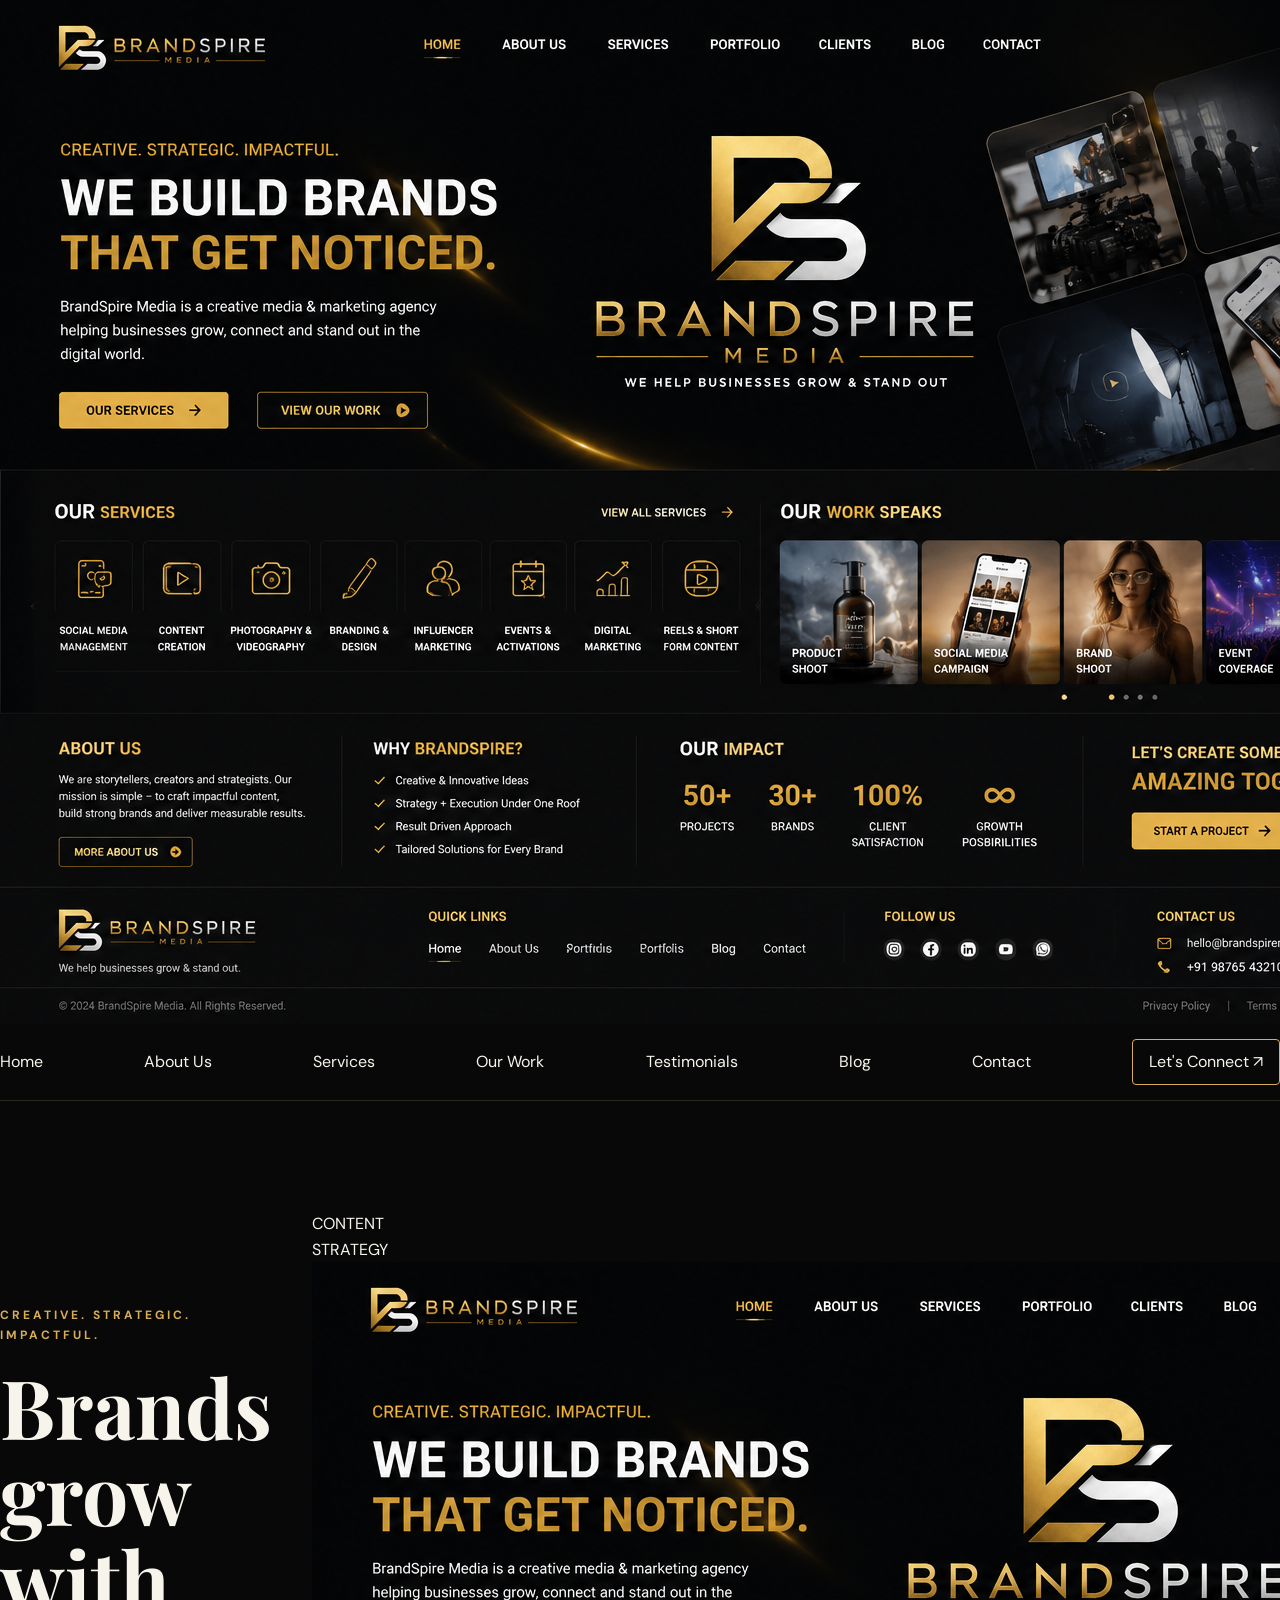
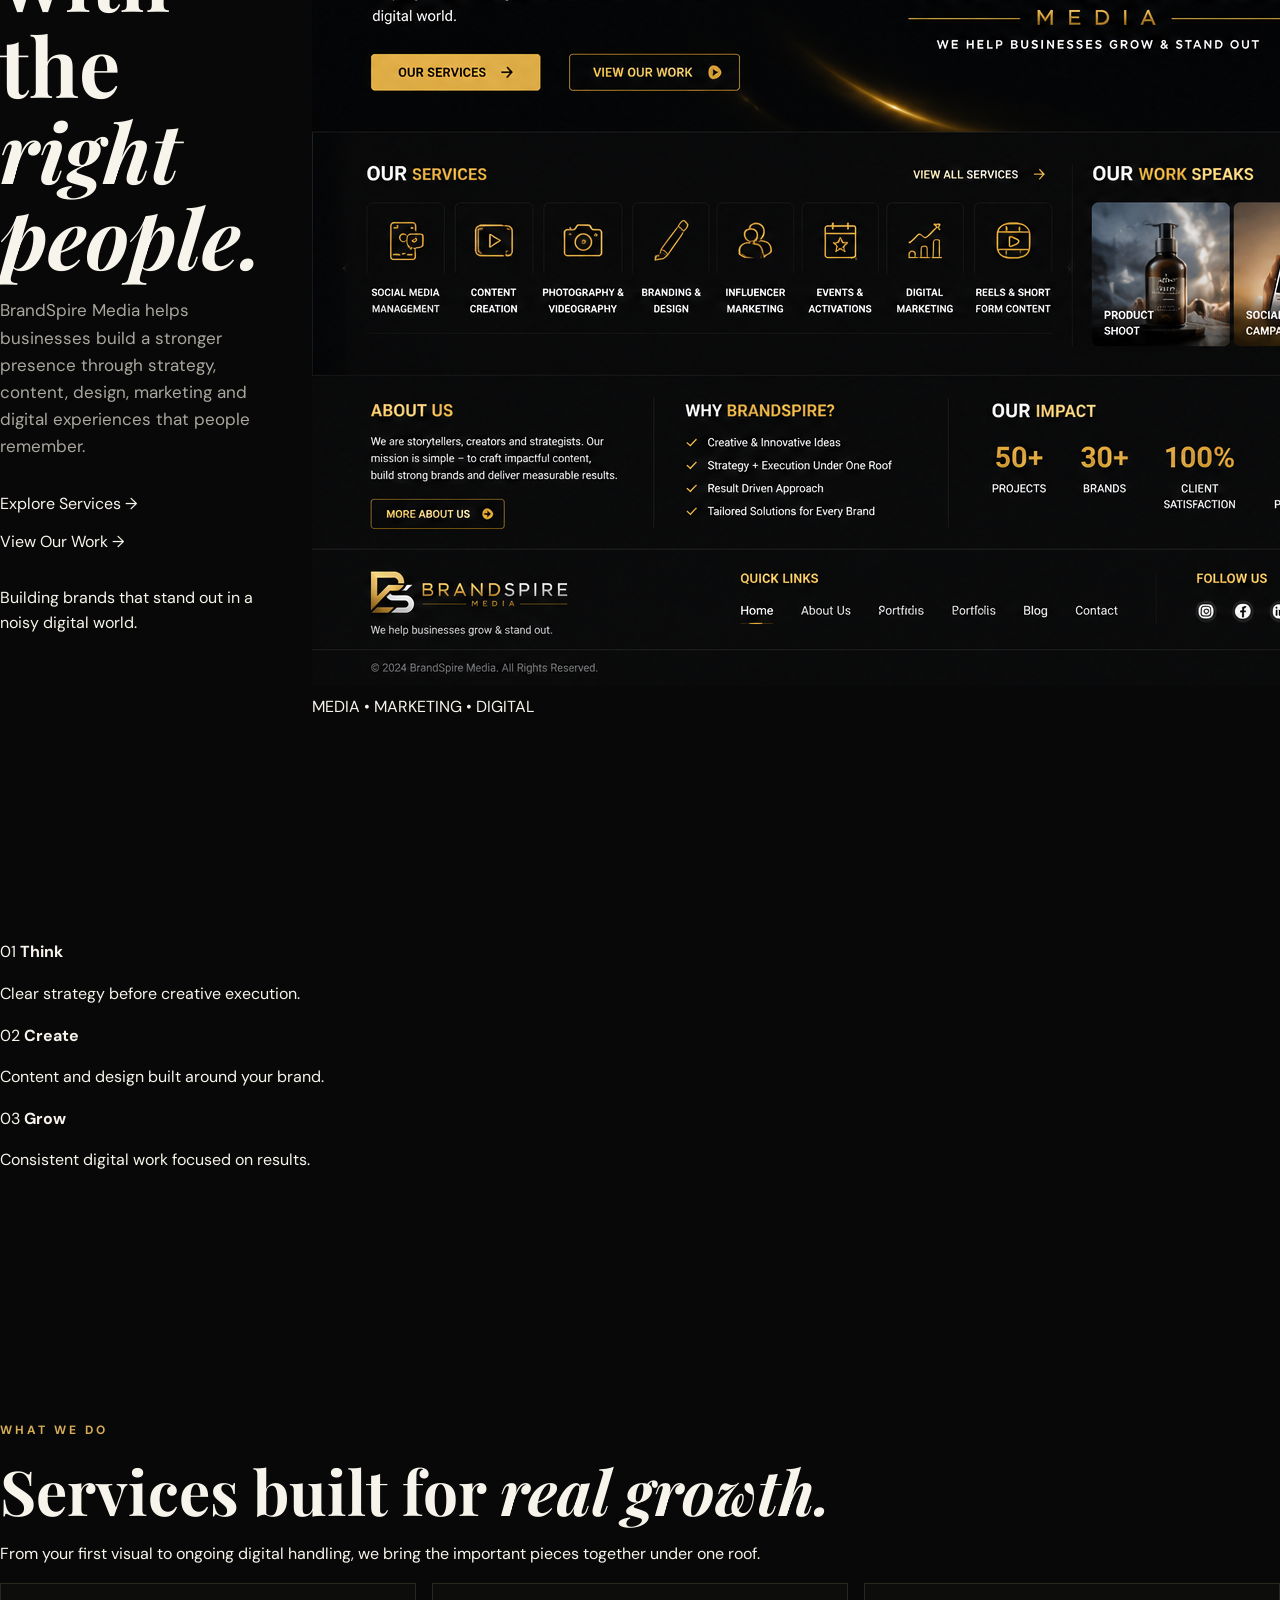
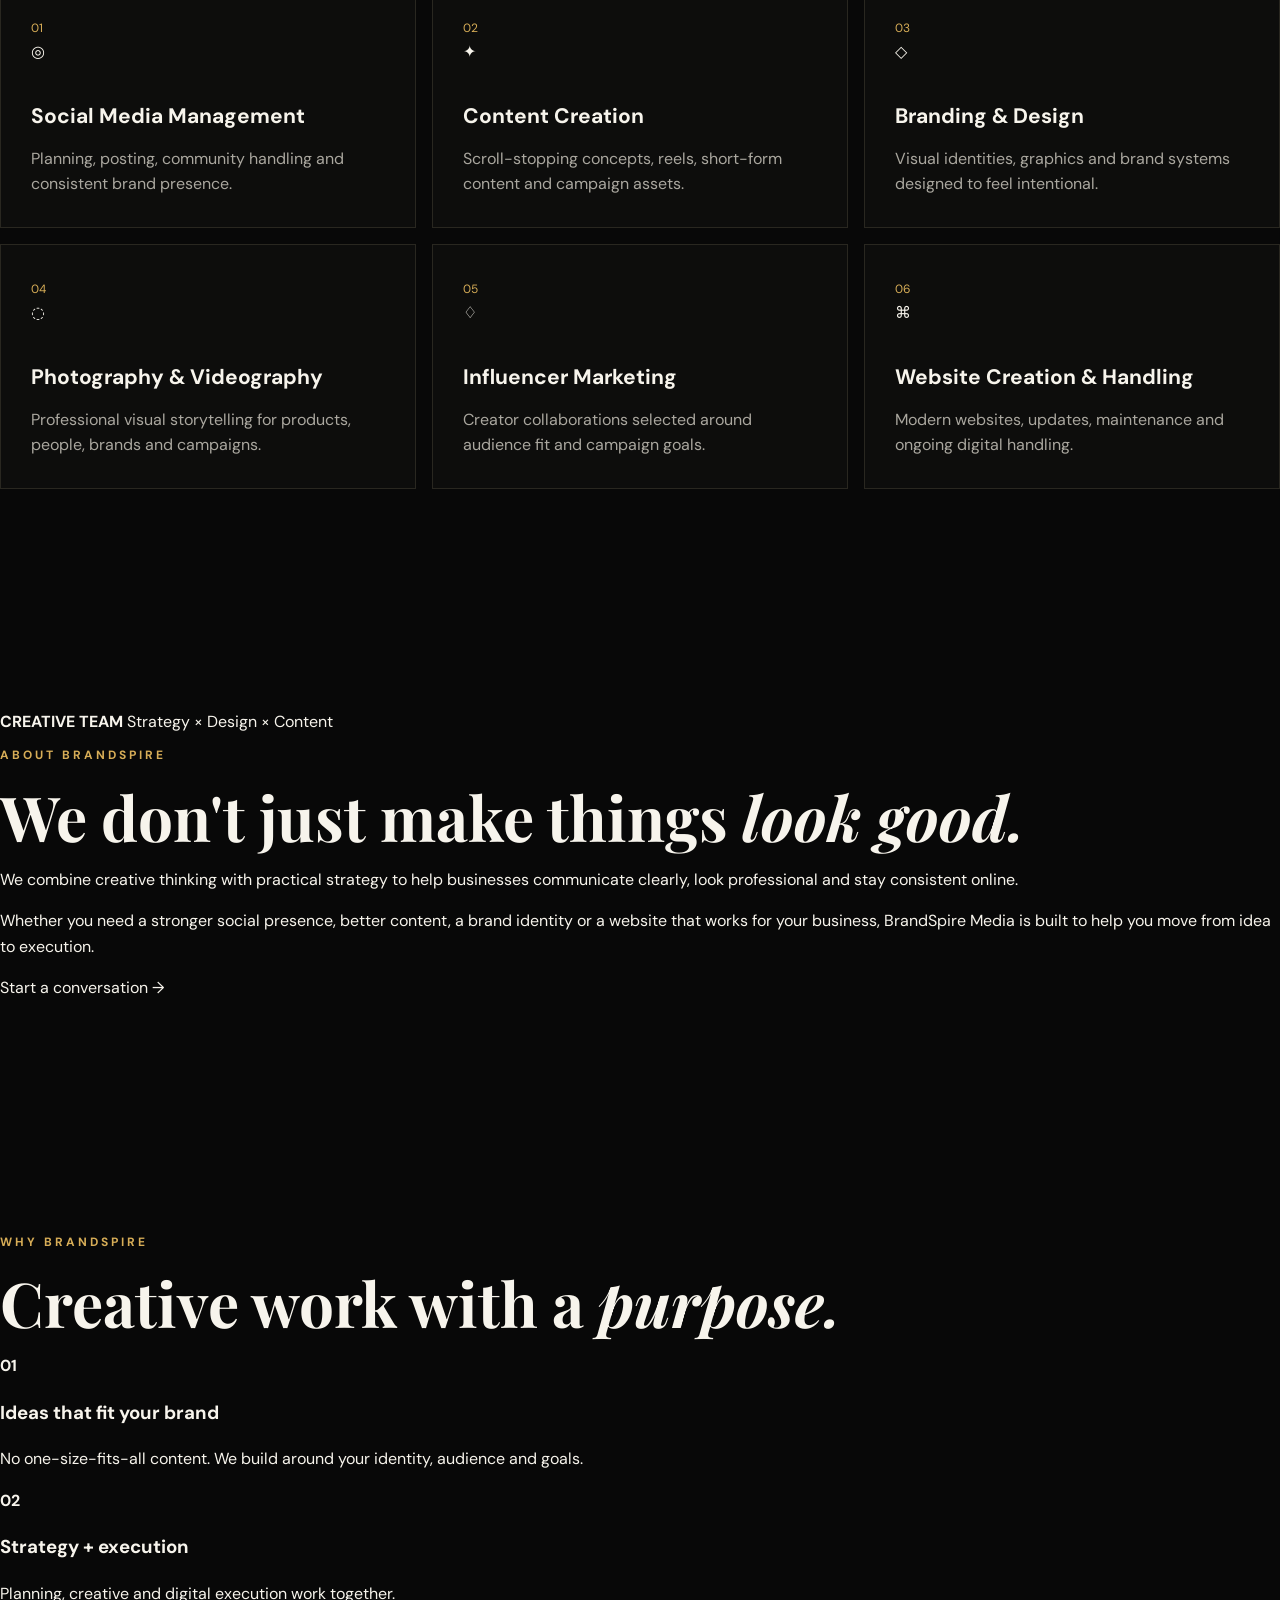
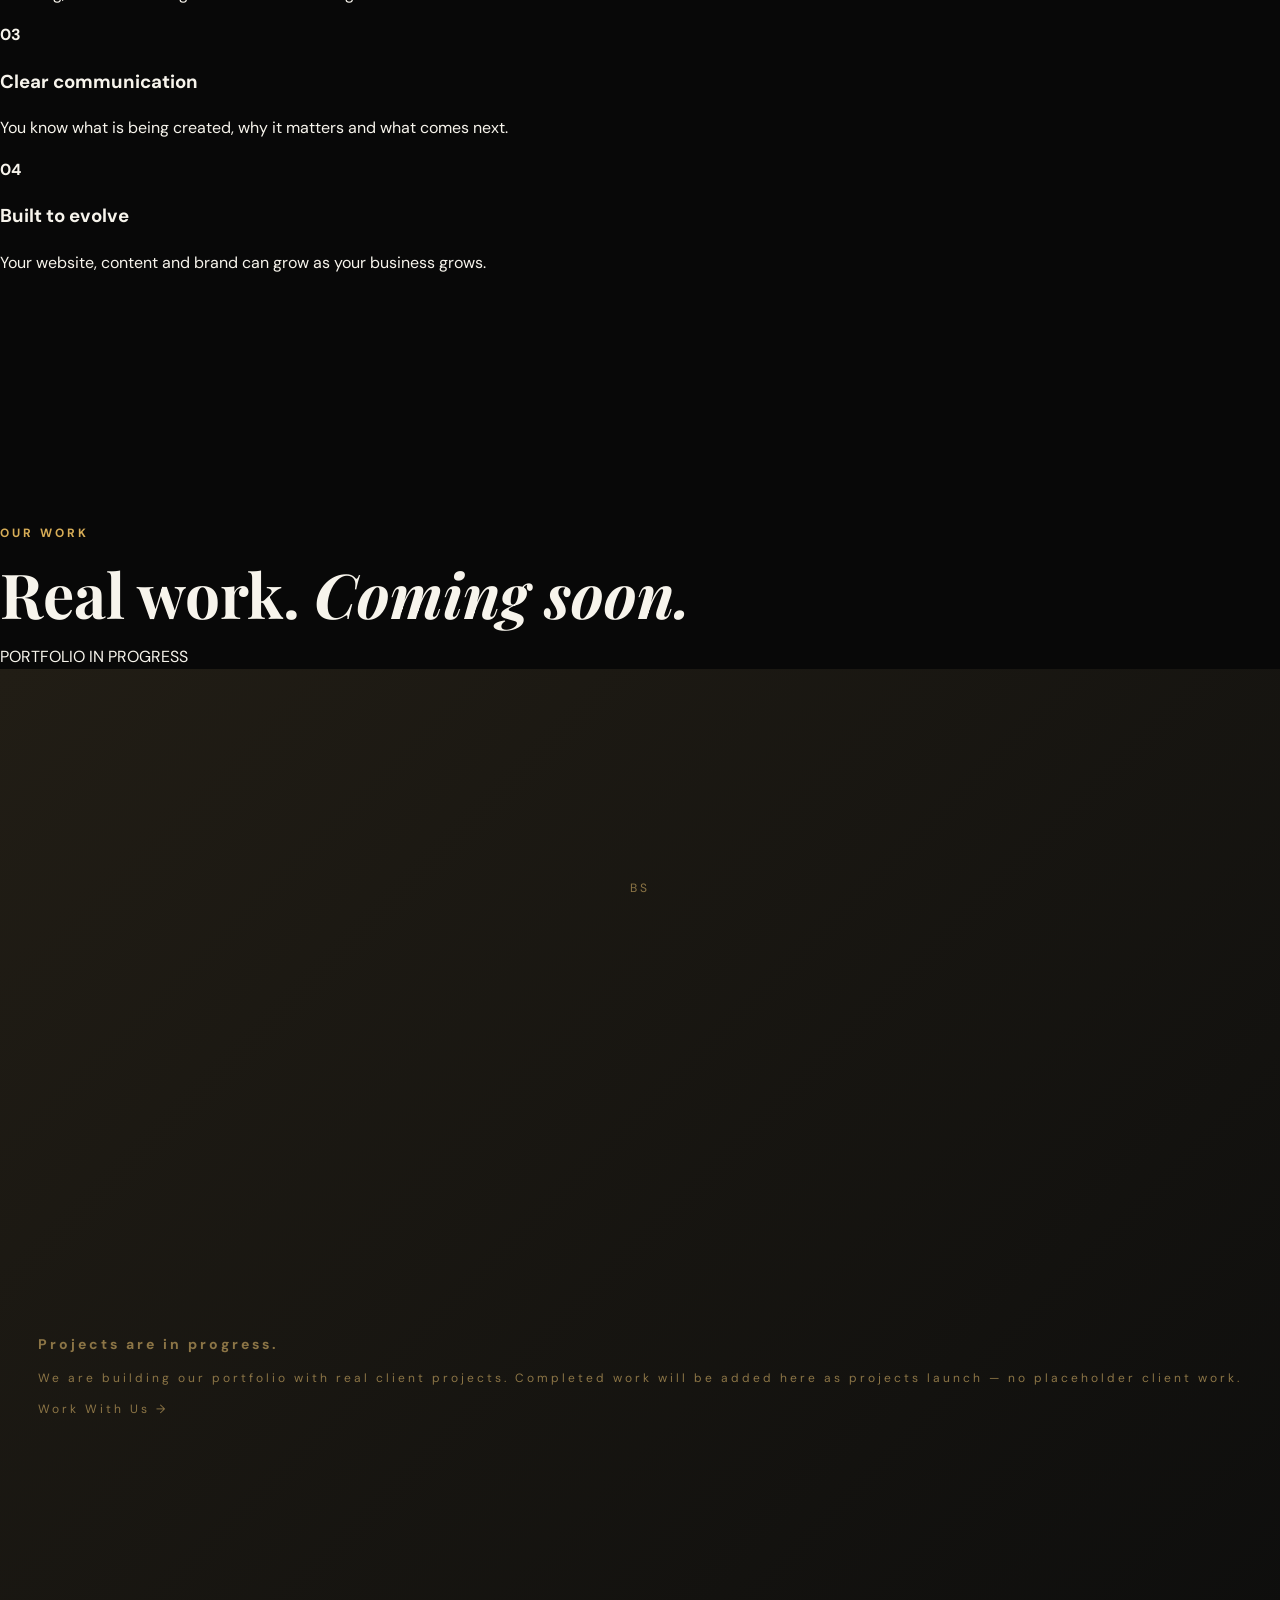
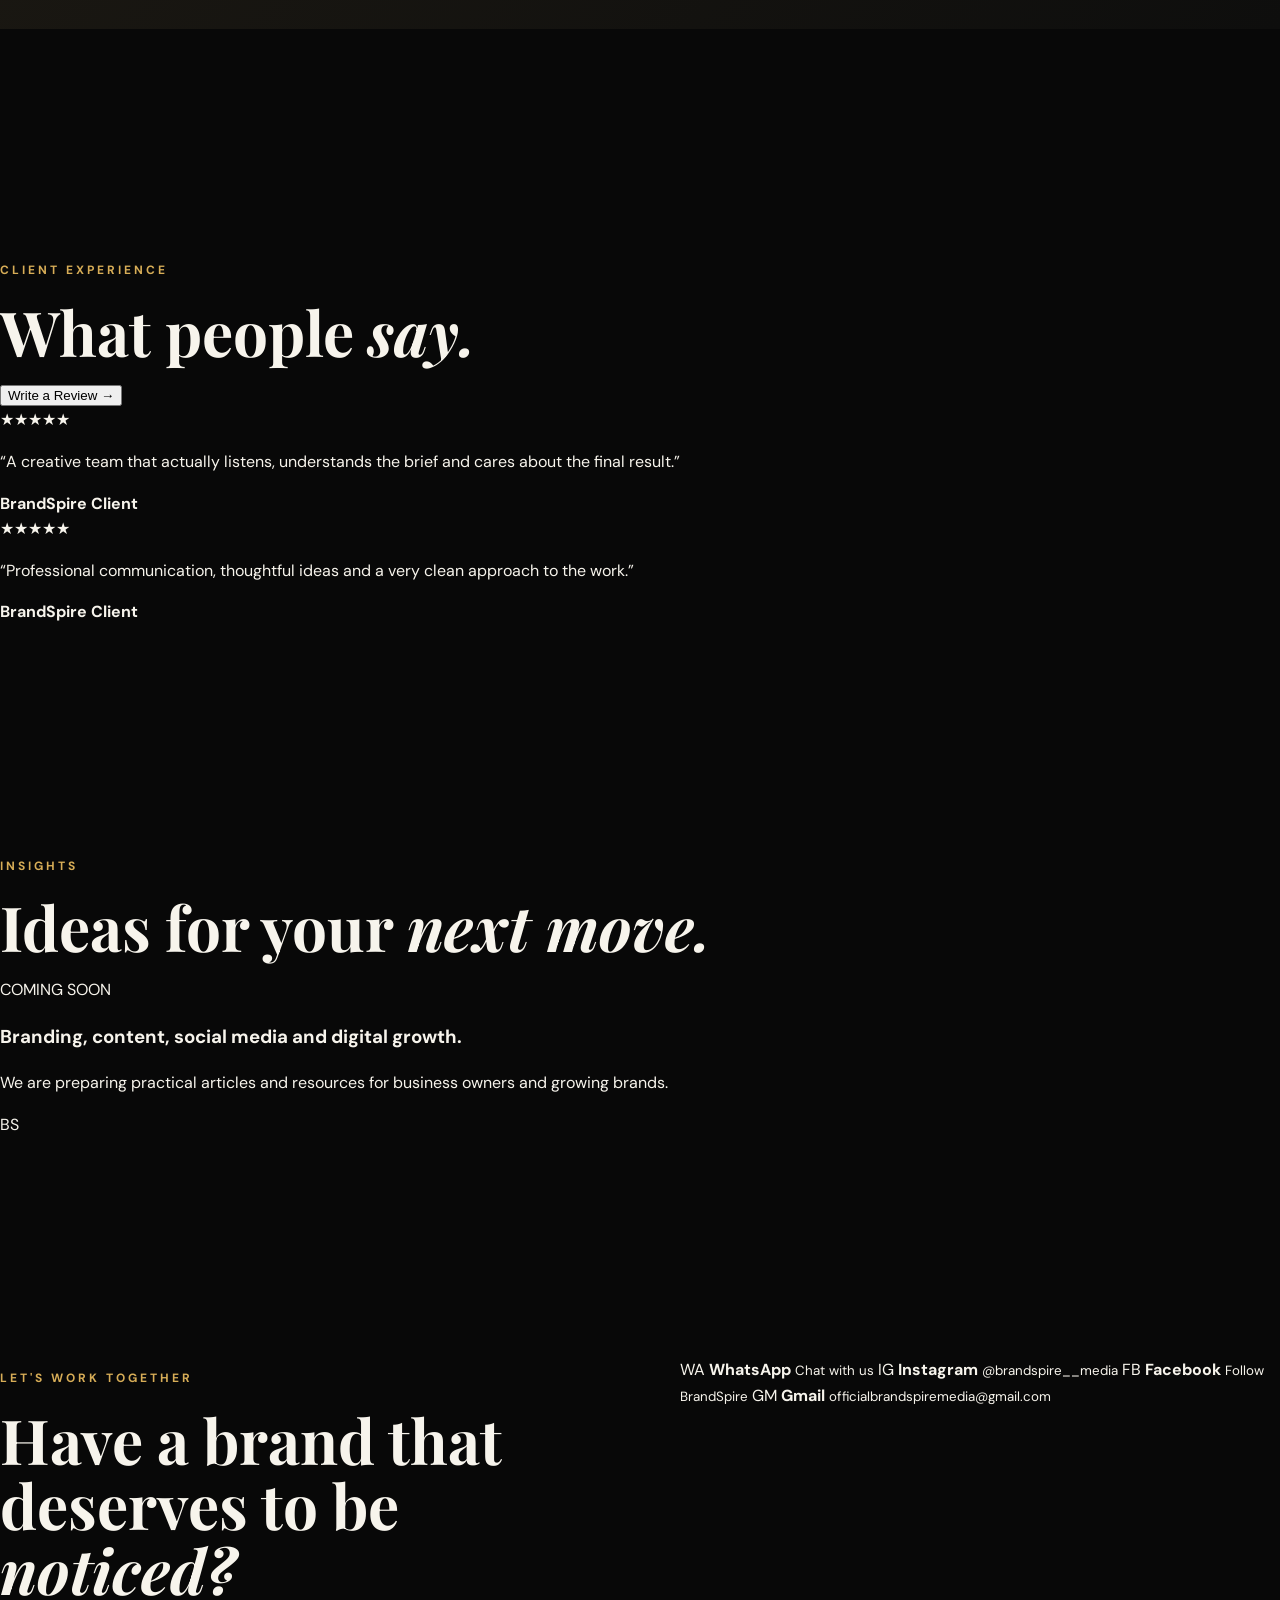
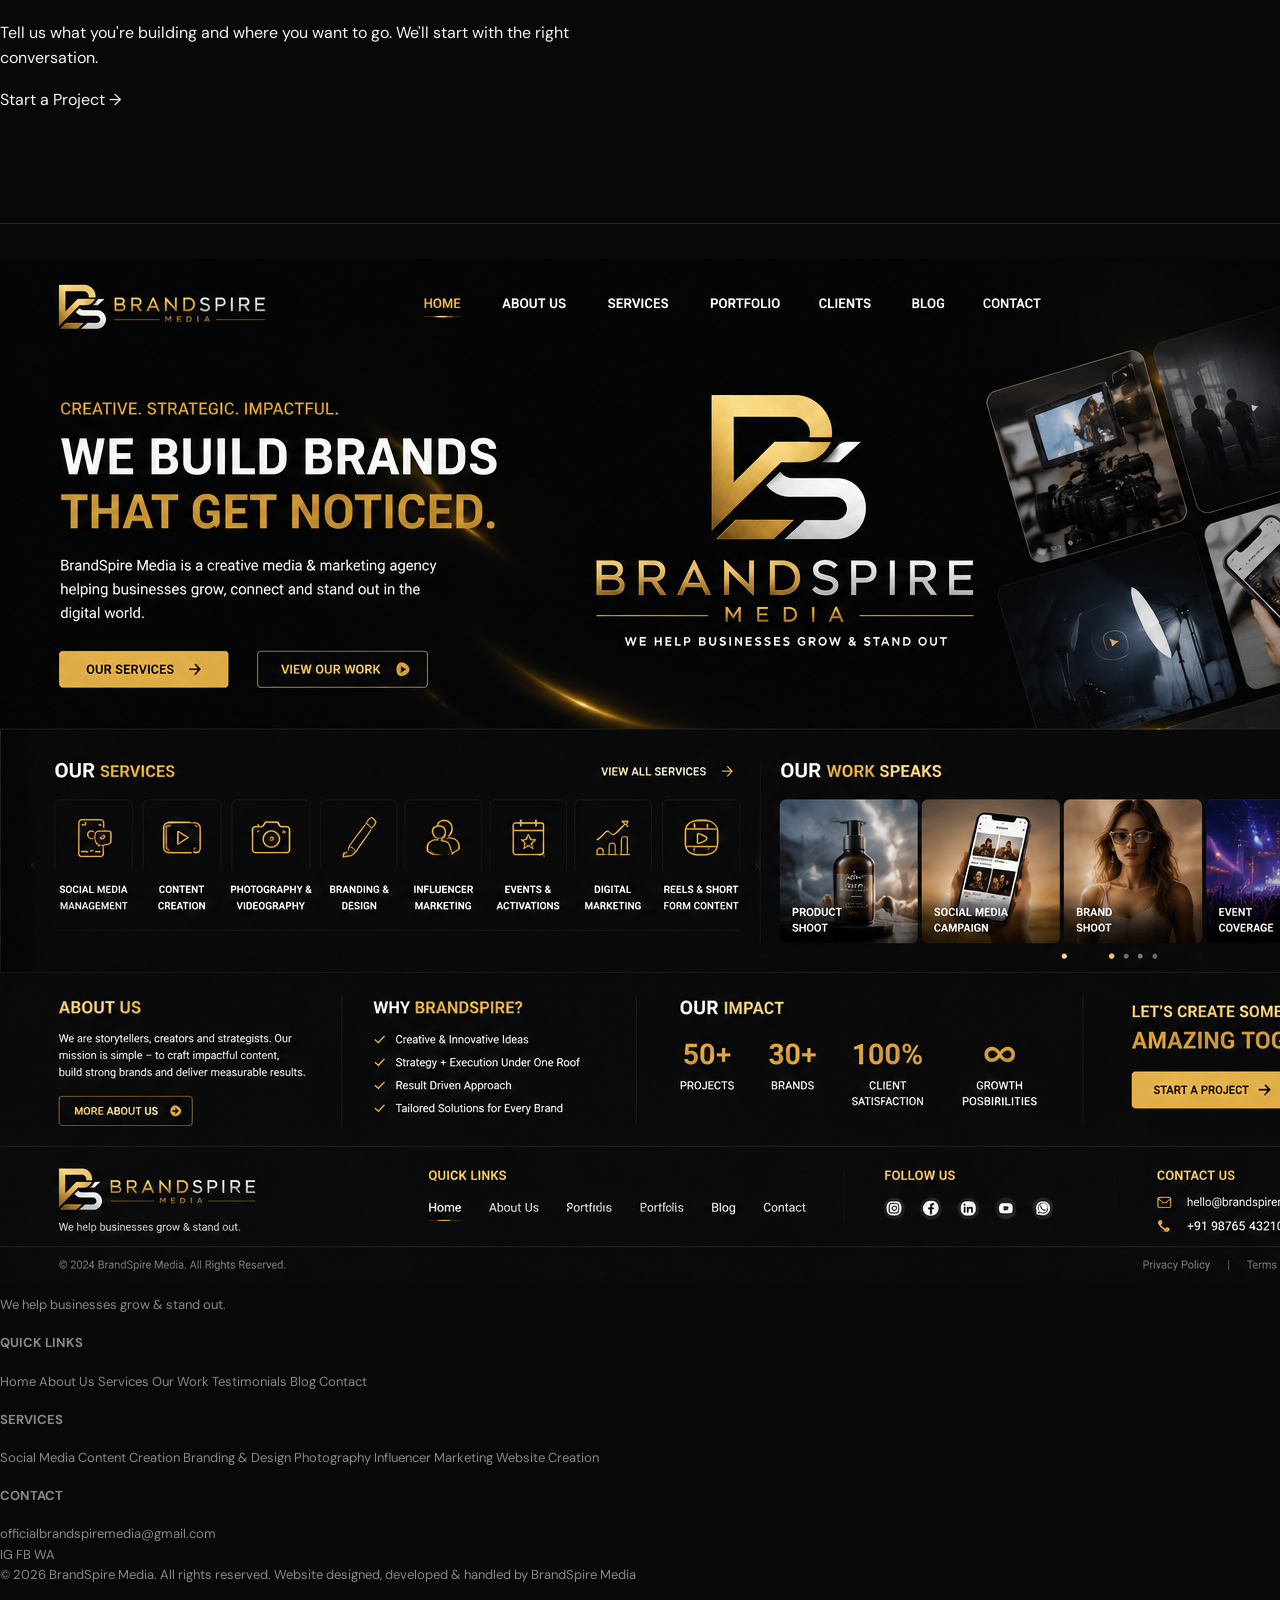
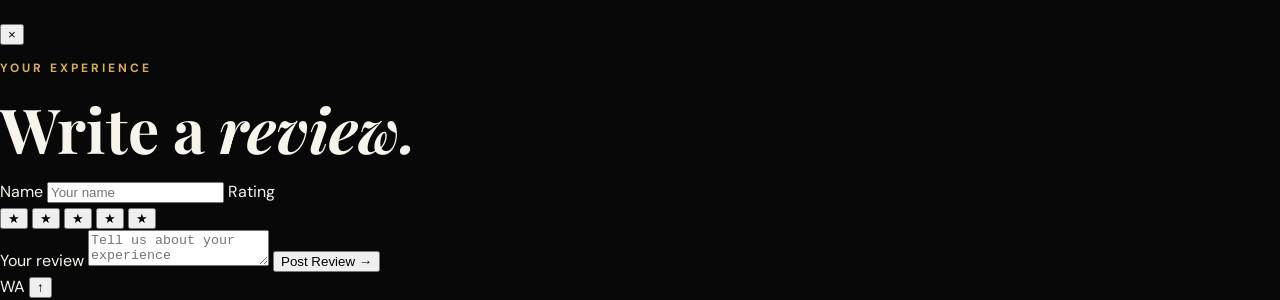
==== index.html @ f9934b3d "Update index.html" ====
<!DOCTYPE html>
<html lang="en">
<head>
  <meta charset="UTF-8">
  <meta name="viewport" content="width=device-width, initial-scale=1.0">

  <meta
    name="description"
    content="BrandSpire Media — creative media, marketing, branding, content and website solutions for growing businesses."
  >

  <title>BrandSpire Media | Creative Media & Marketing</title>

  <link rel="preconnect" href="https://fonts.googleapis.com">
  <link rel="preconnect" href="https://fonts.gstatic.com" crossorigin>

  <link
    href="https://fonts.googleapis.com/css2?family=Inter:wght@400;500;600;700;800&family=Playfair+Display:wght@600;700&display=swap"
    rel="stylesheet"
  >

  <link rel="stylesheet" href="style.css">
</head>

<body>

<header class="site-header" id="siteHeader">

  <a class="brand" href="#home">
    <img
      src="assets/brandspire-logo.png"
      alt="BrandSpire Media"
    >
  </a>

  <button
    class="menu-toggle"
    id="menuToggle"
    aria-label="Open menu"
    aria-expanded="false"
  >
    <span></span>
    <span></span>
    <span></span>
  </button>

  <nav class="nav" id="mainNav">

    <a href="#home">Home</a>
    <a href="#about">About Us</a>
    <a href="#services">Services</a>
    <a href="#work">Our Work</a>
    <a href="#testimonials">Testimonials</a>
    <a href="#blog">Blog</a>
    <a href="#contact">Contact</a>

    <a
      class="nav-cta"
      href="https://docs.google.com/forms/d/e/1FAIpQLSdDPbQHjwNn8wqA6iQstf6iWJCaj7lH3ycfx7Gl19CtNlZLw/viewform?usp=publish-editor"
      target="_blank"
      rel="noopener"
    >
      Let's Connect <span>↗</span>
    </a>

  </nav>

</header>


<main>

  <!-- HERO -->

  <section class="hero section" id="home">

    <div class="hero-copy reveal">

      <p class="eyebrow">
        CREATIVE. STRATEGIC. IMPACTFUL.
      </p>

      <h1>
        Brands grow with the
        <em>right people.</em>
      </h1>

      <p class="hero-text">
        BrandSpire Media helps businesses build a stronger presence
        through strategy, content, design, marketing and digital
        experiences that people remember.
      </p>

      <div class="hero-actions">

        <a
          class="btn btn-gold"
          href="#services"
        >
          Explore Services
          <span>→</span>
        </a>

        <a
          class="btn btn-line"
          href="#work"
        >
          View Our Work
          <span>→</span>
        </a>

      </div>

      <div class="hero-note">
        <span class="pulse"></span>
        Building brands that stand out in a noisy digital world.
      </div>

    </div>


    <div class="hero-art reveal">

      <div class="hero-glow"></div>

      <div class="hero-frame">

        <div class="hero-image hero-image-main"></div>

        <div class="hero-image hero-image-small"></div>

        <div class="hero-tag tag-one">
          CONTENT
        </div>

        <div class="hero-tag tag-two">
          STRATEGY
        </div>

        <div class="hero-center">

          <img
            src="assets/brandspire-logo.png"
            alt="BrandSpire Media"
          >

          <span>
            MEDIA • MARKETING • DIGITAL
          </span>

        </div>

      </div>

    </div>

  </section>


  <!-- INTRO -->

  <section class="section intro-strip">

    <div class="intro-item reveal">
      <span>01</span>
      <strong>Think</strong>
      <p>
        Clear strategy before creative execution.
      </p>
    </div>

    <div class="intro-item reveal">
      <span>02</span>
      <strong>Create</strong>
      <p>
        Content and design built around your brand.
      </p>
    </div>

    <div class="intro-item reveal">
      <span>03</span>
      <strong>Grow</strong>
      <p>
        Consistent digital work focused on results.
      </p>
    </div>

  </section>


  <!-- SERVICES -->

  <section class="section services" id="services">

    <div class="section-top reveal">

      <div>

        <p class="eyebrow">
          WHAT WE DO
        </p>

        <h2>
          Services built for
          <em>real growth.</em>
        </h2>

      </div>

      <p class="section-description">
        From your first visual to ongoing digital handling,
        we bring the important pieces together under one roof.
      </p>

    </div>


    <div class="service-grid">

      <article class="service-card reveal">
        <span class="service-number">01</span>
        <div class="service-icon">◎</div>
        <h3>Social Media Management</h3>
        <p>
          Planning, posting, community handling and
          consistent brand presence.
        </p>
      </article>

      <article class="service-card reveal">
        <span class="service-number">02</span>
        <div class="service-icon">✦</div>
        <h3>Content Creation</h3>
        <p>
          Scroll-stopping concepts, reels, short-form
          content and campaign assets.
        </p>
      </article>

      <article class="service-card reveal">
        <span class="service-number">03</span>
        <div class="service-icon">◇</div>
        <h3>Branding & Design</h3>
        <p>
          Visual identities, graphics and brand systems
          designed to feel intentional.
        </p>
      </article>

      <article class="service-card reveal">
        <span class="service-number">04</span>
        <div class="service-icon">◌</div>
        <h3>Photography & Videography</h3>
        <p>
          Professional visual storytelling for products,
          people, brands and campaigns.
        </p>
      </article>

      <article class="service-card reveal">
        <span class="service-number">05</span>
        <div class="service-icon">♢</div>
        <h3>Influencer Marketing</h3>
        <p>
          Creator collaborations selected around audience
          fit and campaign goals.
        </p>
      </article>

      <article class="service-card reveal">
        <span class="service-number">06</span>
        <div class="service-icon">⌘</div>
        <h3>Website Creation & Handling</h3>
        <p>
          Modern websites, updates, maintenance and
          ongoing digital handling.
        </p>
      </article>

    </div>

  </section>


  <!-- ABOUT -->

  <section class="section about" id="about">

    <div class="about-visual reveal">

      <div class="photo-card"></div>

      <div class="photo-caption">
        <strong>CREATIVE TEAM</strong>
        <span>Strategy × Design × Content</span>
      </div>

    </div>


    <div class="about-copy reveal">

      <p class="eyebrow">
        ABOUT BRANDSPIRE
      </p>

      <h2>
        We don't just make things
        <em>look good.</em>
      </h2>

      <p>
        We combine creative thinking with practical strategy
        to help businesses communicate clearly, look professional
        and stay consistent online.
      </p>

      <p>
        Whether you need a stronger social presence, better content,
        a brand identity or a website that works for your business,
        BrandSpire Media is built to help you move from idea to execution.
      </p>

      <a
        class="text-link"
        href="#contact"
      >
        Start a conversation
        <span>→</span>
      </a>

    </div>

  </section>


  <!-- WHY BRANDSPIRE -->

  <section class="section why">

    <div class="section-top reveal">

      <div>

        <p class="eyebrow">
          WHY BRANDSPIRE
        </p>

        <h2>
          Creative work with a
          <em>purpose.</em>
        </h2>

      </div>

    </div>


    <div class="why-grid">

      <article class="why-card reveal">
        <b>01</b>
        <h3>Ideas that fit your brand</h3>
        <p>
          No one-size-fits-all content.
          We build around your identity, audience and goals.
        </p>
      </article>

      <article class="why-card reveal">
        <b>02</b>
        <h3>Strategy + execution</h3>
        <p>
          Planning, creative and digital execution
          work together.
        </p>
      </article>

      <article class="why-card reveal">
        <b>03</b>
        <h3>Clear communication</h3>
        <p>
          You know what is being created,
          why it matters and what comes next.
        </p>
      </article>

      <article class="why-card reveal">
        <b>04</b>
        <h3>Built to evolve</h3>
        <p>
          Your website, content and brand can grow
          as your business grows.
        </p>
      </article>

    </div>

  </section>


  <!-- OUR WORK -->

  <section class="section work" id="work">

    <div class="section-top reveal">

      <div>

        <p class="eyebrow">
          OUR WORK
        </p>

        <h2>
          Real work.
          <em>Coming soon.</em>
        </h2>

      </div>

      <span class="status-pill">
        PORTFOLIO IN PROGRESS
      </span>

    </div>


    <div class="work-placeholder reveal">

      <div class="placeholder-mark">
        BS
      </div>

      <div>

        <h3>
          Projects are in progress.
        </h3>

        <p>
          We are building our portfolio with real client projects.
          Completed work will be added here as projects launch —
          no placeholder client work.
        </p>

        <a
          class="btn btn-line"
          href="#contact"
        >
          Work With Us
          <span>→</span>
        </a>

      </div>

    </div>

  </section>


  <!-- TESTIMONIALS -->

  <section
    class="section testimonials"
    id="testimonials"
  >

    <div class="section-top reveal">

      <div>

        <p class="eyebrow">
          CLIENT EXPERIENCE
        </p>

        <h2>
          What people
          <em>say.</em>
        </h2>

      </div>

      <button
        class="btn btn-line"
        id="reviewButton"
        type="button"
      >
        Write a Review
        <span>→</span>
      </button>

    </div>


    <div
      class="review-grid"
      id="reviewGrid"
    >

      <article class="review-card reveal">

        <div class="stars">
          ★★★★★
        </div>

        <p>
          “A creative team that actually listens,
          understands the brief and cares about the final result.”
        </p>

        <strong>
          BrandSpire Client
        </strong>

      </article>


      <article class="review-card reveal">

        <div class="stars">
          ★★★★★
        </div>

        <p>
          “Professional communication, thoughtful ideas
          and a very clean approach to the work.”
        </p>

        <strong>
          BrandSpire Client
        </strong>

      </article>

    </div>

  </section>


  <!-- BLOG -->

  <section
    class="section blog"
    id="blog"
  >

    <div class="section-top reveal">

      <div>

        <p class="eyebrow">
          INSIGHTS
        </p>

        <h2>
          Ideas for your
          <em>next move.</em>
        </h2>

      </div>

    </div>


    <div class="blog-card reveal">

      <div>

        <span class="blog-label">
          COMING SOON
        </span>

        <h3>
          Branding, content, social media
          and digital growth.
        </h3>

        <p>
          We are preparing practical articles and resources
          for business owners and growing brands.
        </p>

      </div>

      <div class="blog-orb">
        BS
      </div>

    </div>

  </section>


  <!-- CONTACT -->

  <section
    class="section contact"
    id="contact"
  >

    <div class="contact-copy reveal">

      <p class="eyebrow">
        LET'S WORK TOGETHER
      </p>

      <h2>
        Have a brand that deserves to be
        <em>noticed?</em>
      </h2>

      <p>
        Tell us what you're building and where you want to go.
        We'll start with the right conversation.
      </p>

      <a
        class="btn btn-gold"
        href="https://docs.google.com/forms/d/e/1FAIpQLSdDPbQHjwNn8wqA6iQstf6iWJCaj7lH3ycfx7Gl19CtNlZLw/viewform?usp=publish-editor"
        target="_blank"
        rel="noopener"
      >
        Start a Project
        <span>→</span>
      </a>

    </div>


    <div class="contact-grid reveal">

      <a
        href="https://wa.me/917206149463"
        target="_blank"
        rel="noopener"
      >
        <span>WA</span>
        <strong>WhatsApp</strong>
        <small>Chat with us</small>
      </a>

      <a
        href="https://www.instagram.com/brandspire__media/"
        target="_blank"
        rel="noopener"
      >
        <span>IG</span>
        <strong>Instagram</strong>
        <small>@brandspire__media</small>
      </a>

      <a
        href="https://www.facebook.com/share/1cHBNtN7eo/?mibextid=wwXIfr"
        target="_blank"
        rel="noopener"
      >
        <span>FB</span>
        <strong>Facebook</strong>
        <small>Follow BrandSpire</small>
      </a>

      <a href="mailto:officialbrandspiremedia@gmail.com">
        <span>GM</span>
        <strong>Gmail</strong>
        <small>
          officialbrandspiremedia@gmail.com
        </small>
      </a>

    </div>

  </section>

</main>


<!-- FOOTER -->

<footer class="footer">

  <div class="footer-main">

    <div class="footer-brand">

      <img
        src="assets/brandspire-logo.png"
        alt="BrandSpire Media"
      >

      <p>
        We help businesses grow & stand out.
      </p>

    </div>


    <div>

      <h4>
        QUICK LINKS
      </h4>

      <a href="#home">Home</a>
      <a href="#about">About Us</a>
      <a href="#services">Services</a>
      <a href="#work">Our Work</a>
      <a href="#testimonials">Testimonials</a>
      <a href="#blog">Blog</a>
      <a href="#contact">Contact</a>

    </div>


    <div>

      <h4>
        SERVICES
      </h4>

      <a href="#services">Social Media</a>
      <a href="#services">Content Creation</a>
      <a href="#services">Branding & Design</a>
      <a href="#services">Photography</a>
      <a href="#services">Influencer Marketing</a>
      <a href="#services">Website Creation</a>

    </div>


    <div>

      <h4>
        CONTACT
      </h4>

      <a href="mailto:officialbrandspiremedia@gmail.com">
        officialbrandspiremedia@gmail.com
      </a>

      <div class="footer-social">

        <a
          href="https://www.instagram.com/brandspire__media/"
          target="_blank"
          rel="noopener"
        >
          IG
        </a>

        <a
          href="https://www.facebook.com/share/1cHBNtN7eo/?mibextid=wwXIfr"
          target="_blank"
          rel="noopener"
        >
          FB
        </a>

        <a
          href="https://wa.me/917206149463"
          target="_blank"
          rel="noopener"
        >
          WA
        </a>

      </div>

    </div>

  </div>


  <div class="footer-bottom">

    <span>
      © <span id="year"></span>
      BrandSpire Media. All rights reserved.
    </span>

    <span>
      Website designed, developed & handled by BrandSpire Media
    </span>

  </div>

</footer>


<!-- REVIEW MODAL -->

<div
  class="modal"
  id="reviewModal"
  aria-hidden="true"
>

  <div class="modal-box">

    <button
      class="modal-close"
      id="closeModal"
      type="button"
    >
      ×
    </button>

    <p class="eyebrow">
      YOUR EXPERIENCE
    </p>

    <h2>
      Write a
      <em>review.</em>
    </h2>

    <form id="reviewForm">

      <label>
        Name

        <input
          id="reviewName"
          maxlength="60"
          required
          placeholder="Your name"
        >

      </label>


      <label>
        Rating

        <div
          class="rating"
          id="rating"
        >

          <button
            type="button"
            data-rating="1"
          >★</button>

          <button
            type="button"
            data-rating="2"
          >★</button>

          <button
            type="button"
            data-rating="3"
          >★</button>

          <button
            type="button"
            data-rating="4"
          >★</button>

          <button
            type="button"
            data-rating="5"
          >★</button>

        </div>

      </label>


      <input
        type="hidden"
        id="ratingValue"
        value="5"
      >


      <label>
        Your review

        <textarea
          id="reviewText"
          maxlength="500"
          required
          placeholder="Tell us about your experience"
        ></textarea>

      </label>


      <button
        class="btn btn-gold"
        type="submit"
      >
        Post Review
        <span>→</span>
      </button>

    </form>

  </div>

</div>


<!-- FLOATING WHATSAPP -->

<a
  class="floating-wa"
  href="https://wa.me/917206149463"
  target="_blank"
  rel="noopener"
  aria-label="WhatsApp"
>
  WA
</a>


<!-- BACK TO TOP -->

<button
  class="back-top"
  id="backTop"
  type="button"
  aria-label="Back to top"
>
  ↑
</button>


<script src="script.js"></script>

</body>
</html>
---- style.css ----
@import url('https://fonts.googleapis.com/css2?family=DM+Sans:wght@400;500;600;700&family=Playfair+Display:wght@600;700&display=swap');

:root{
  --bg:#080808;
  --panel:#11110f;
  --text:#f7f4ec;
  --muted:#aaa79f;
  --gold:#d7ad57;
  --line:#292720;
  --max:1160px;
}

*{
  box-sizing:border-box;
}

html{
  scroll-behavior:smooth;
}

body{
  margin:0;
  background:var(--bg);
  color:var(--text);
  font-family:"DM Sans",Arial,sans-serif;
  line-height:1.6;
}

a{
  color:inherit;
  text-decoration:none;
}

.container{
  width:min(var(--max),calc(100% - 40px));
  margin:auto;
}

/* =========================
   HEADER - NOT STICKY
========================= */

.site-header{
  position:static !important;
  top:auto !important;
  left:auto !important;
  right:auto !important;
  z-index:auto !important;
  width:100%;
  background:#080808;
  border-bottom:1px solid var(--line);
  box-shadow:none;
}

.nav{
  position:static !important;
  min-height:76px;
  height:76px;
  display:flex;
  align-items:center;
  justify-content:space-between;
}

.brand{
  display:flex;
  align-items:center;
}

.brand-logo{
  display:block;
  width:155px;
  height:auto;
  max-height:58px;
  object-fit:contain;
}

.nav-links{
  display:flex;
  gap:30px;
  align-items:center;
  font-size:14px;
}

.nav-links a{
  color:#ddd;
  transition:.25s;
}

.nav-links a:hover{
  color:var(--gold);
}

.nav-cta{
  border:1px solid var(--gold);
  padding:9px 16px;
  border-radius:4px;
}

.menu-toggle{
  display:none;
  background:none;
  border:0;
  color:var(--text);
  font-size:25px;
  cursor:pointer;
}

/* =========================
   HERO
========================= */

.hero{
  min-height:calc(100vh - 76px);
  display:grid;
  grid-template-columns:1.1fr .9fr;
  align-items:center;
  gap:40px;
  padding-top:50px;
  padding-bottom:80px;
}

.eyebrow{
  font-size:12px;
  letter-spacing:3px;
  color:var(--gold);
  font-weight:700;
}

.hero h1,
h2{
  font-family:"Playfair Display",Georgia,serif;
  line-height:1.05;
  margin:18px 0;
}

.hero h1{
  font-size:clamp(48px,7vw,82px);
}

h2{
  font-size:clamp(38px,5vw,62px);
}

h1 span,
h2 span{
  color:var(--gold);
}

.hero-text{
  max-width:600px;
  color:var(--muted);
  font-size:17px;
}

.hero-actions{
  display:flex;
  gap:13px;
  margin:30px 0;
  flex-wrap:wrap;
}

.button{
  display:inline-block;
  padding:13px 20px;
  border-radius:4px;
  font-weight:700;
  font-size:14px;
  transition:.25s;
}

.button-gold{
  background:var(--gold);
  color:#111;
}

.button-gold:hover{
  transform:translateY(-2px);
  filter:brightness(1.08);
}

.button-outline{
  border:1px solid #555;
  color:#eee;
}

.button-outline:hover{
  border-color:var(--gold);
  color:var(--gold);
}

.handle{
  color:#777;
  font-size:13px;
}

/* =========================
   HERO BRAND CARD
========================= */

.hero-art{
  min-height:500px;
  display:grid;
  place-items:center;
  position:relative;
}

.glow{
  position:absolute;
  width:360px;
  height:360px;
  border-radius:50%;
  background:radial-gradient(
    circle,
    rgba(215,173,87,.22),
    transparent 68%
  );
  filter:blur(10px);
}

.spire-card{
  position:relative;
  width:min(390px,80%);
  aspect-ratio:1/1;
  background:
    linear-gradient(145deg,#191815,#090909);
  border:1px solid #3d3526;
  box-shadow:0 30px 80px #000;
  border-radius:18px;
  display:grid;
  place-items:center;
  align-content:center;
  overflow:hidden;
}

.spire{
  font:700 120px/1 Georgia,serif;
  color:transparent;
  -webkit-text-stroke:1px var(--gold);
  letter-spacing:-15px;
  margin-right:15px;
}

.spire-card p{
  letter-spacing:8px;
  margin:25px 0 0;
  font-weight:700;
}

.spire-card small{
  color:var(--gold);
  letter-spacing:7px;
}

/* =========================
   SECTIONS
========================= */

.section{
  padding:110px 0;
}

.section-alt{
  background:var(--panel);
}

.two-col{
  display:grid;
  grid-template-columns:1fr 1fr;
  gap:90px;
}

.two-col p{
  color:var(--muted);
  font-size:17px;
}

.section-heading{
  max-width:750px;
  margin-bottom:50px;
}

.section-heading > p:last-child{
  color:var(--muted);
}

/* =========================
   SERVICES
========================= */

.service-grid{
  display:grid;
  grid-template-columns:repeat(3,1fr);
  gap:16px;
}

.service-card{
  padding:30px;
  border:1px solid var(--line);
  background:#0d0d0c;
  min-height:245px;
  transition:.3s;
}

.service-card:hover{
  border-color:#5d4c2e;
  transform:translateY(-5px);
}

.service-card span{
  color:var(--gold);
  font-size:12px;
}

.service-card h3{
  font-size:21px;
  margin:35px 0 12px;
}

.service-card p,
.work-card p{
  color:var(--muted);
  margin:0;
}

/* =========================
   WORK
========================= */

.work-grid{
  display:grid;
  grid-template-columns:repeat(3,1fr);
  gap:18px;
}

.work-card{
  background:#0b0b0a;
  border:1px solid var(--line);
  padding:15px;
}

.work-placeholder{
  aspect-ratio:4/3;
  display:grid;
  place-items:center;
  background:linear-gradient(
    135deg,
    #211d15,
    #0e0e0d
  );
  color:#8c7546;
  letter-spacing:3px;
  font-size:12px;
}

.work-card h3{
  margin:18px 5px 2px;
}

.work-card p{
  margin:0 5px 10px;
  font-size:14px;
}

/* =========================
   CTA
========================= */

.cta-section{
  padding:120px 0;
  text-align:center;
  background:
    radial-gradient(
      circle at center,
      #211b10 0,
      #080808 55%
    );
}

.cta h2{
  margin-bottom:35px;
}

/* =========================
   CONTACT
========================= */

.contact{
  display:grid;
  grid-template-columns:1fr 1fr;
  gap:80px;
}

.contact-box{
  border-left:1px solid var(--gold);
  padding:20px 30px;
  display:flex;
  flex-direction:column;
  gap:22px;
  justify-content:center;
}

.contact-box a{
  font-size:18px;
  overflow-wrap:anywhere;
}

.contact-box a:hover{
  color:var(--gold);
}

/* =========================
   FOOTER
========================= */

.footer{
  border-top:1px solid var(--line);
  padding:35px 0;
  color:#888;
  font-size:13px;
}

.footer-inner{
  display:flex;
  justify-content:space-between;
  gap:30px;
}

.footer strong{
  color:#ddd;
  letter-spacing:2px;
}

.footer p{
  margin:6px 0;
}

/* =========================
   ANIMATION
========================= */

.reveal{
  opacity:0;
  transform:translateY(18px);
  transition:
    opacity .7s ease,
    transform .7s ease;
}

.reveal.visible{
  opacity:1;
  transform:none;
}

/* =========================
   MOBILE
========================= */

@media(max-width:800px){

  .site-header{
    position:static !important;
  }

  .nav{
    position:static !important;
    height:76px;
    min-height:76px;
  }

  .brand-logo{
    width:135px;
    max-height:52px;
  }

  .menu-toggle{
    display:block;
  }

  .nav-links{
    display:none;
    position:absolute;
    top:76px;
    left:0;
    right:0;
    background:#0b0b0a;
    border-bottom:1px solid var(--line);
    padding:20px;
    flex-direction:column;
    align-items:stretch;
  }

  .nav-links.open{
    display:flex;
  }

  .nav-cta{
    text-align:center;
  }

  .hero{
    grid-template-columns:1fr;
    padding-top:65px;
  }

  .hero-art{
    min-height:350px;
    order:-1;
  }

  .spire-card{
    width:270px;
  }

  .spire{
    font-size:85px;
  }

  .two-col,
  .contact{
    grid-template-columns:1fr;
    gap:35px;
  }

  .service-grid,
  .work-grid{
    grid-template-columns:1fr;
  }

  .section{
    padding:80px 0;
  }

  .footer-inner{
    flex-direction:column;
  }

  .hero h1{
    font-size:52px;
  }
}
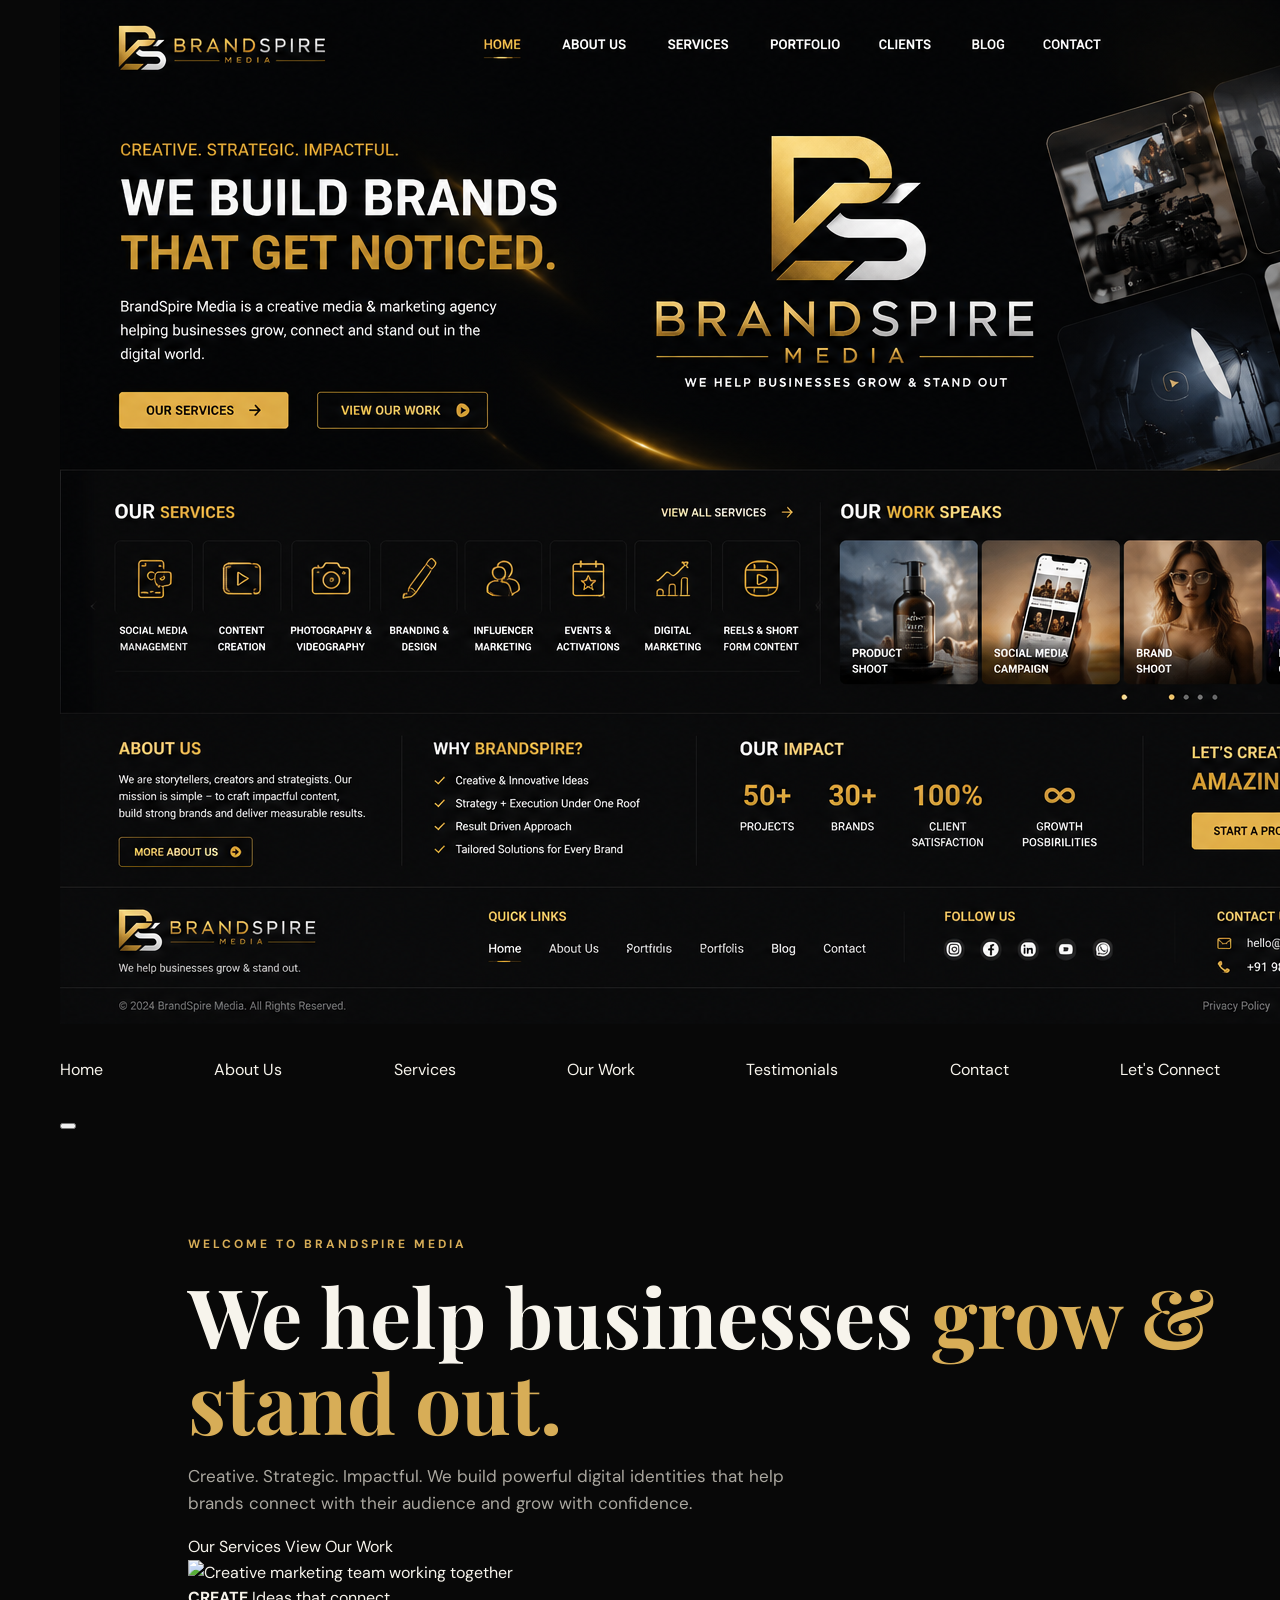
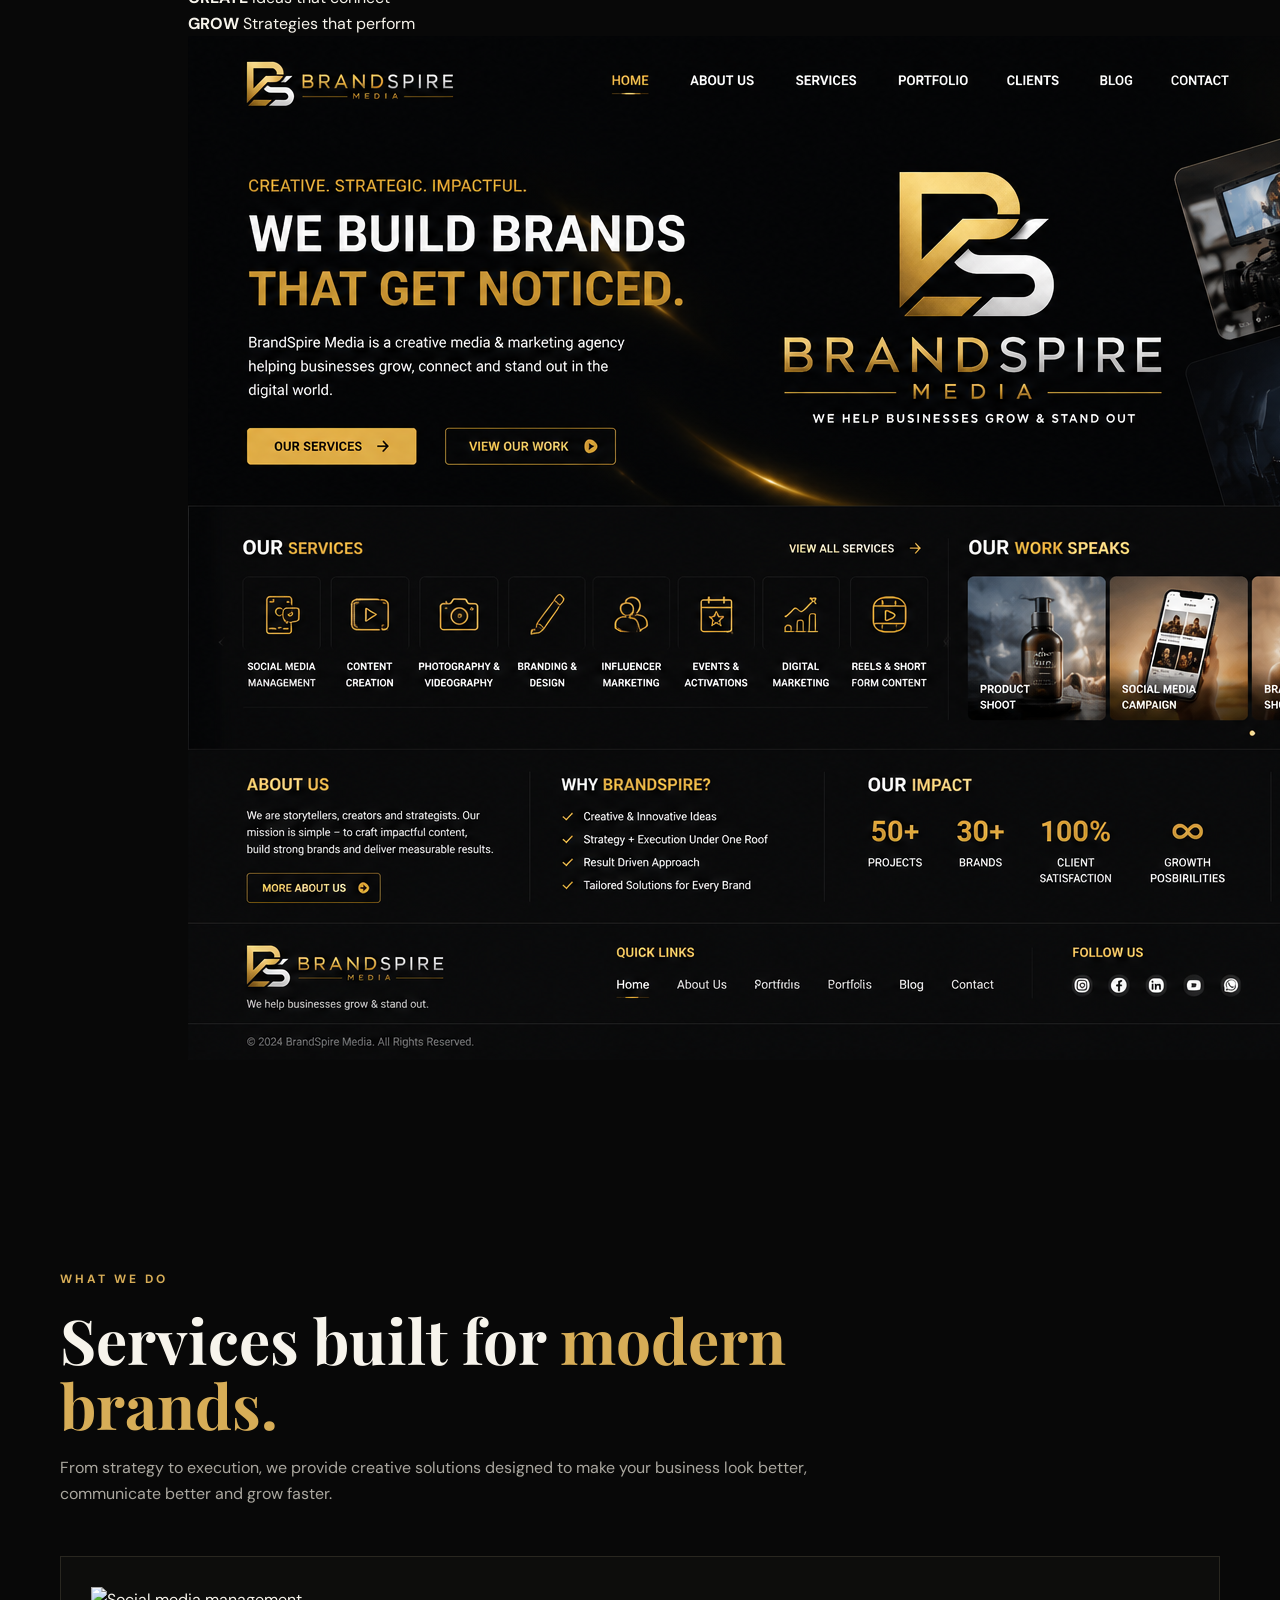
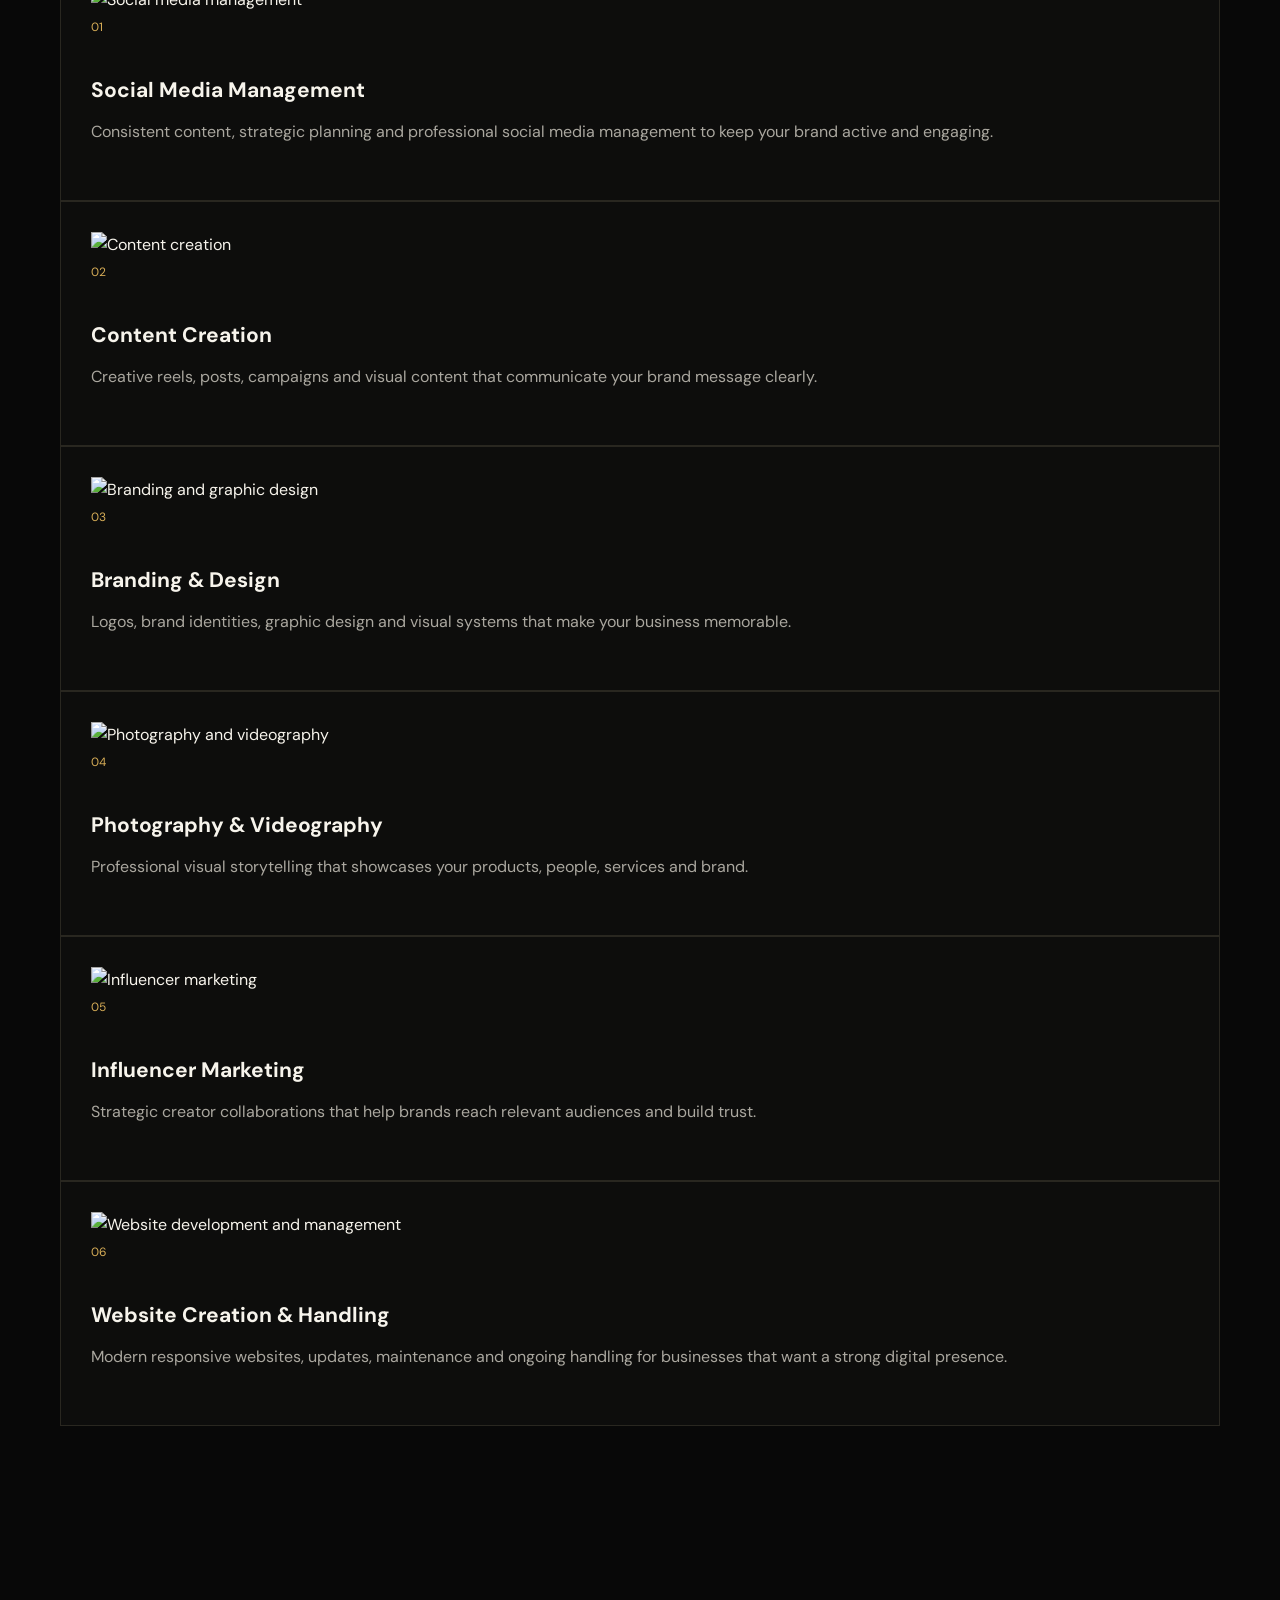
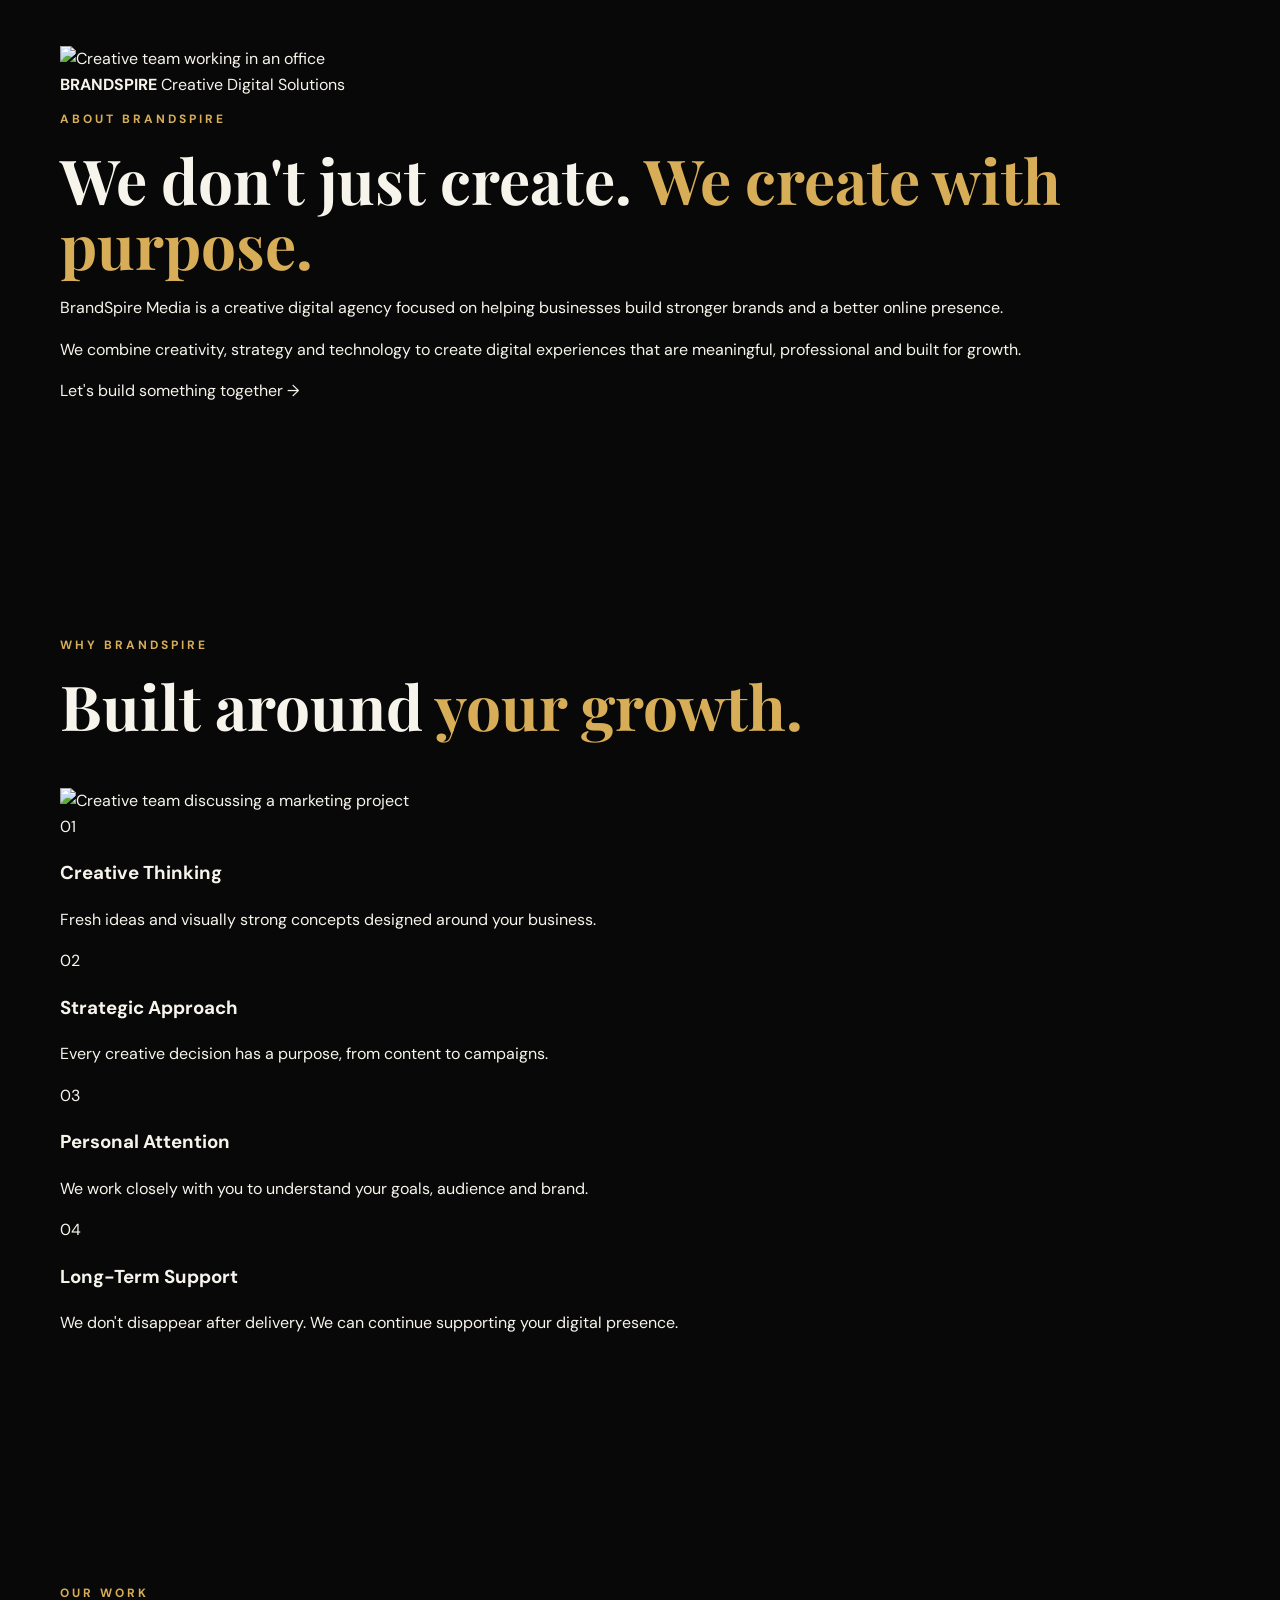
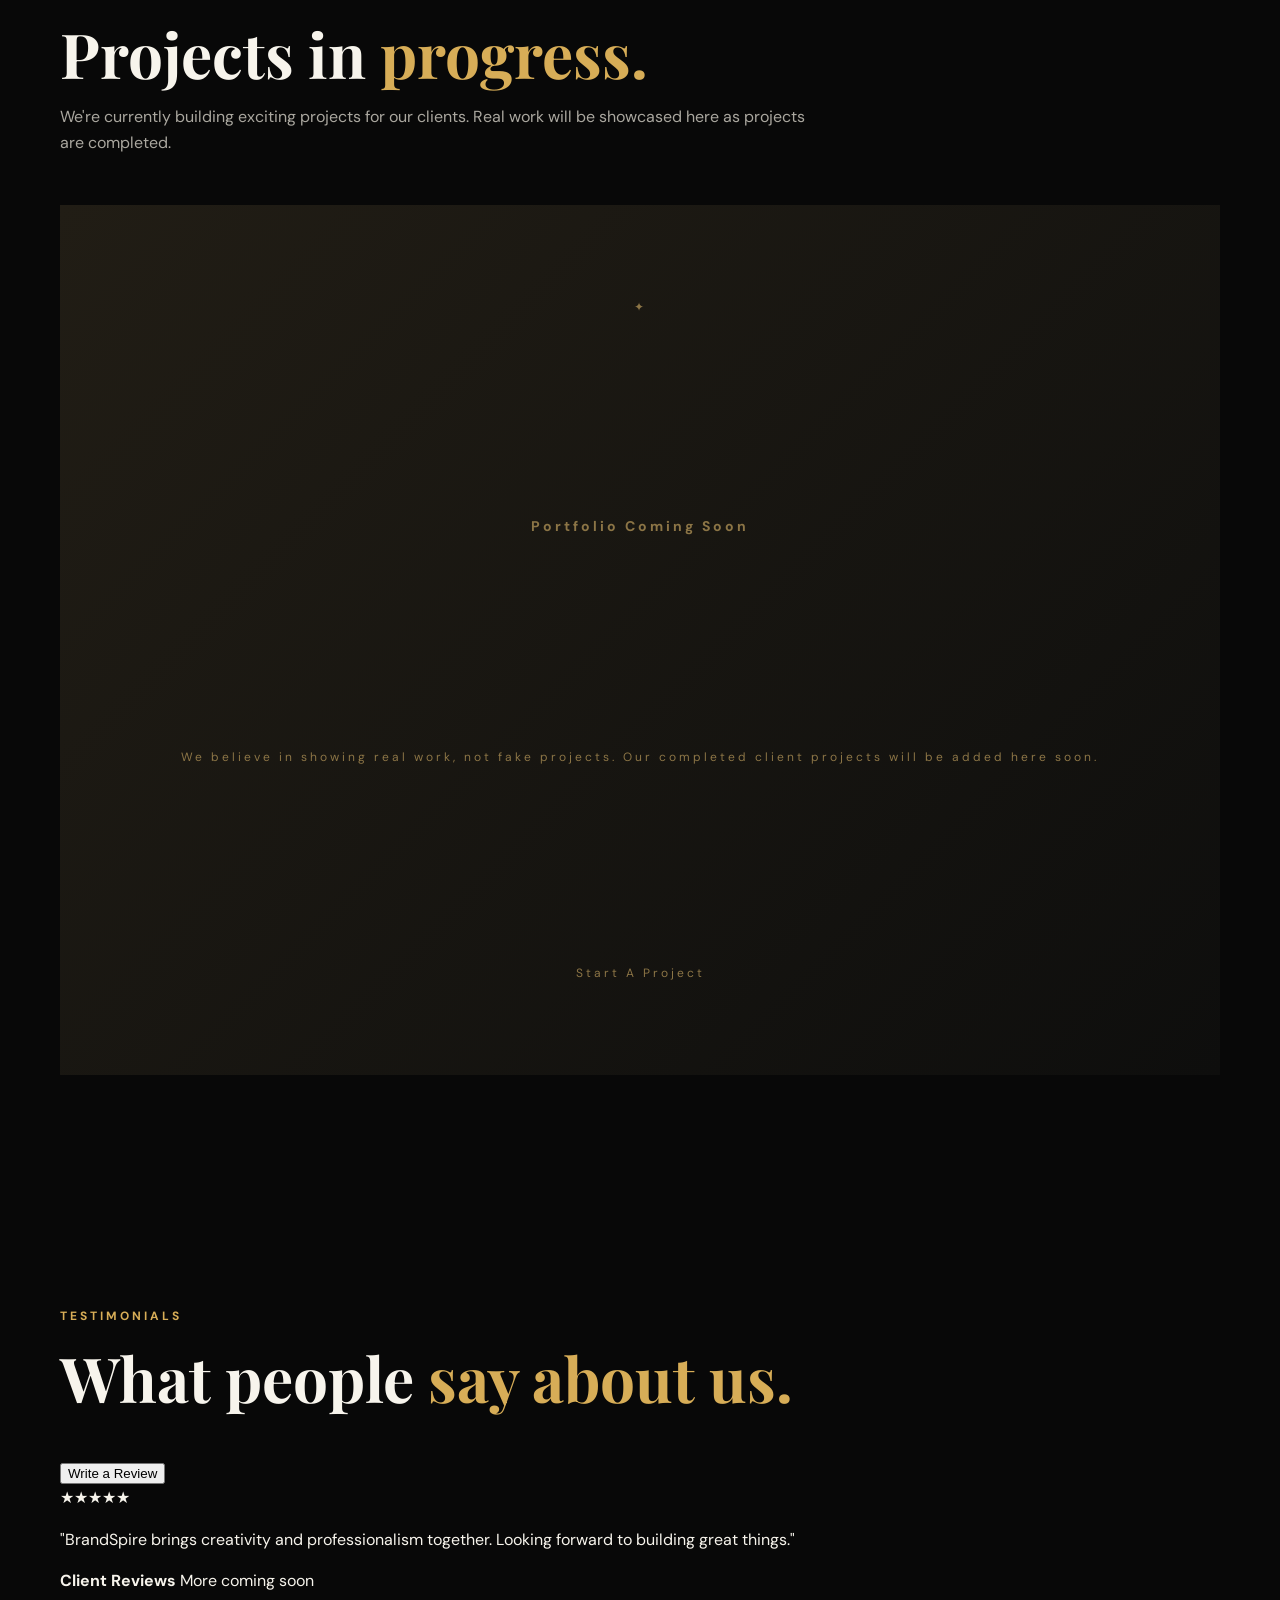
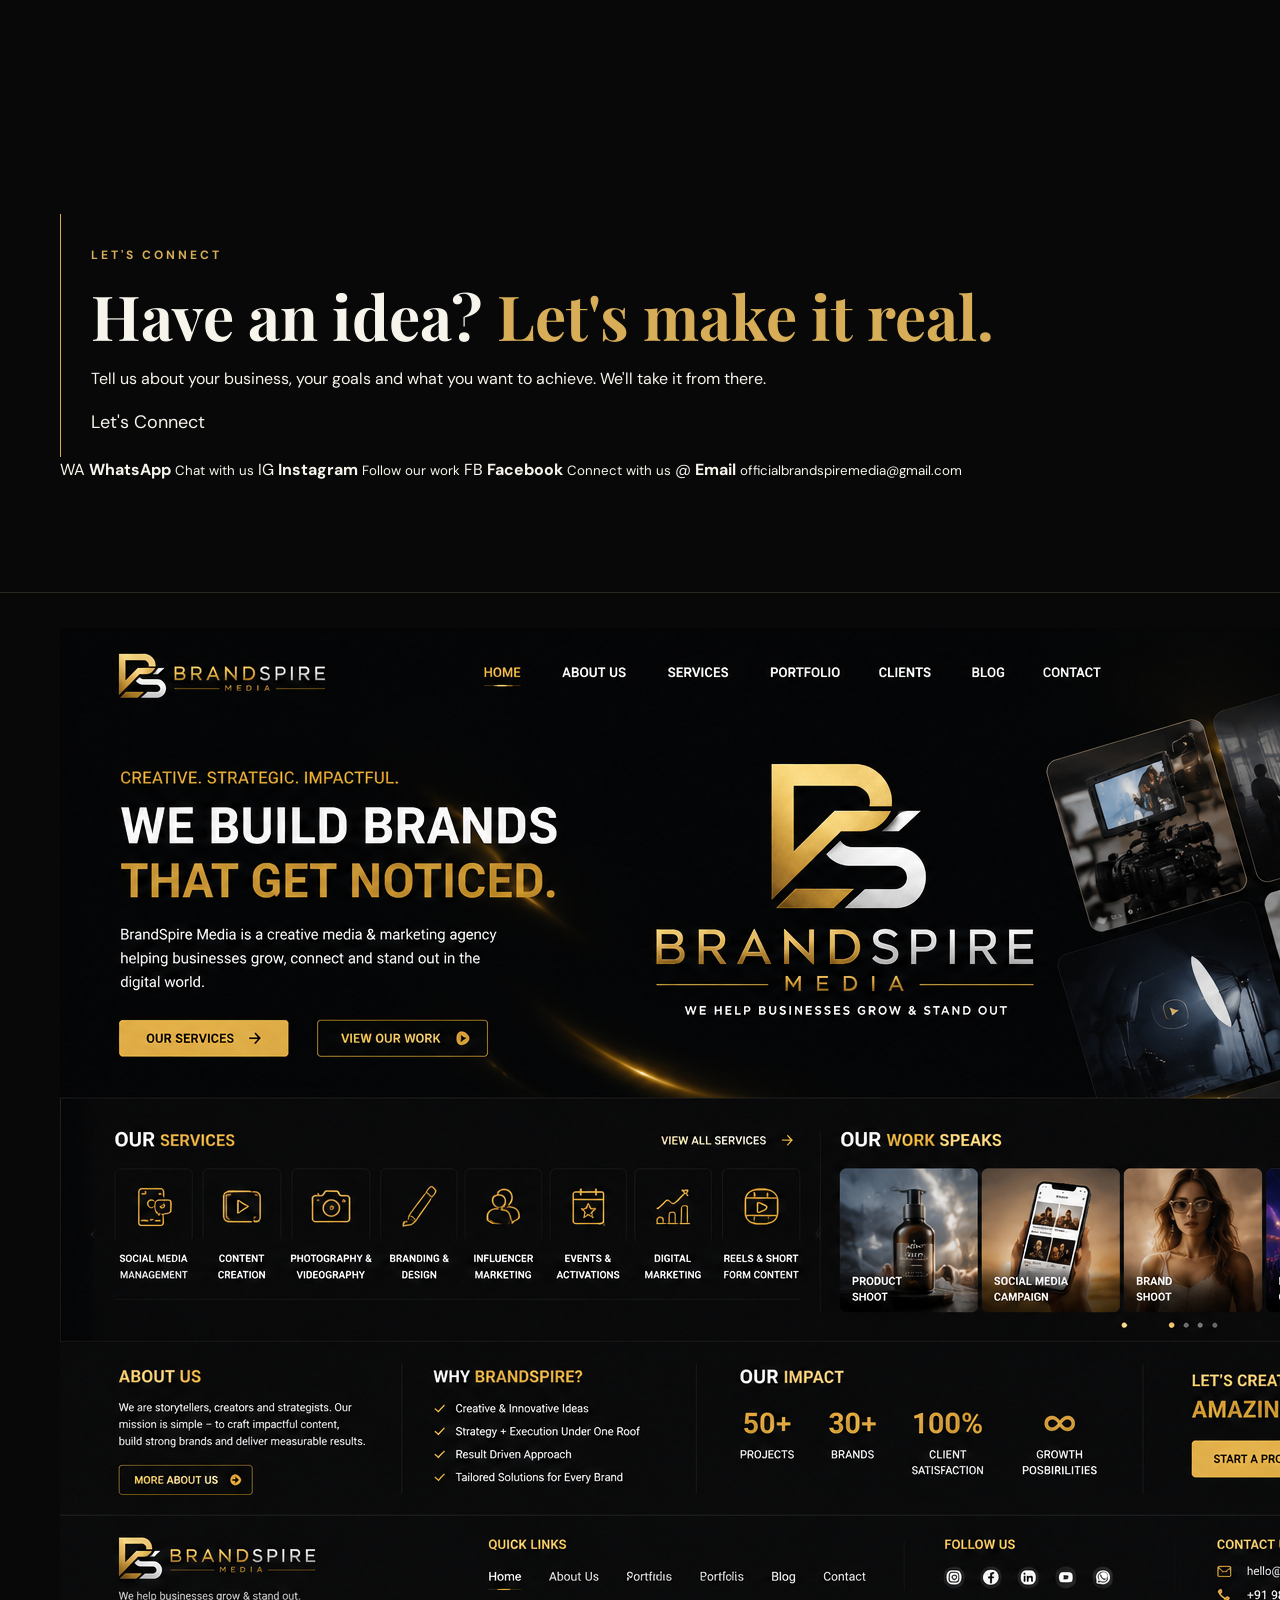
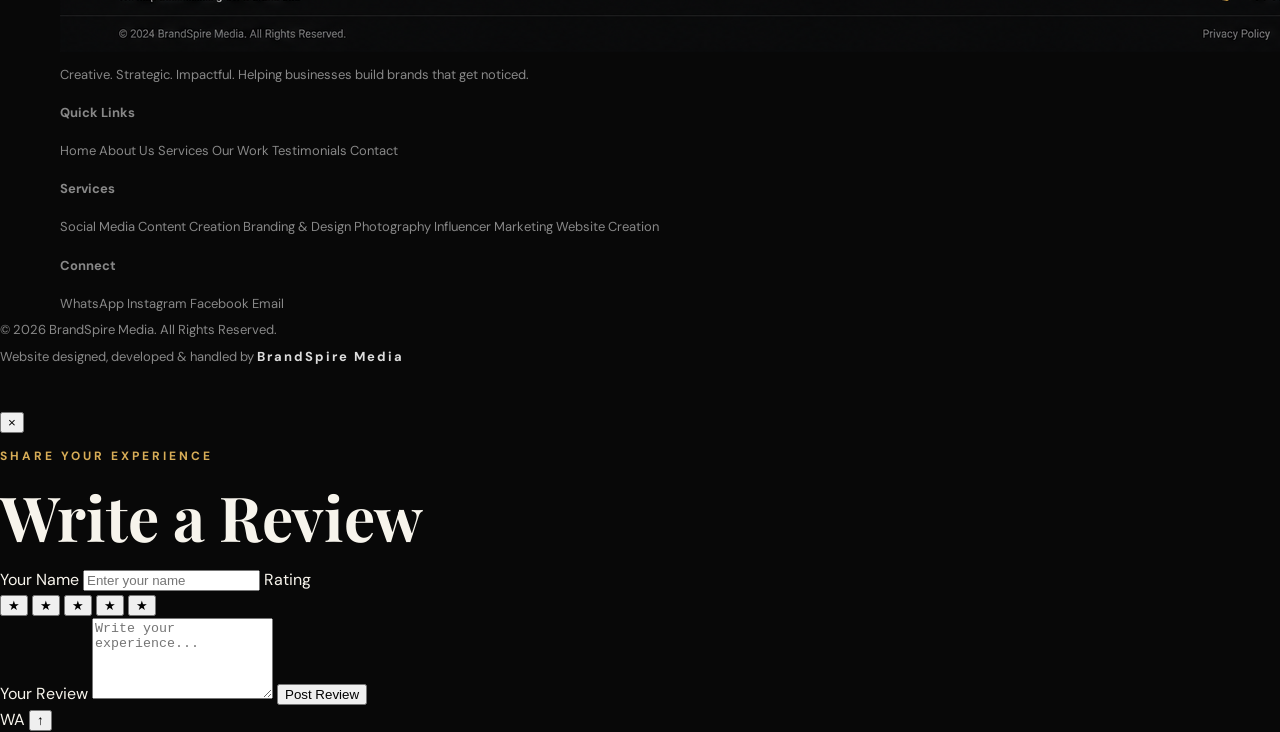
==== commit 8aed0080: "Update index.html" ====
--- a/index.html
+++ b/index.html
@@ -1,928 +1,837 @@
 <!DOCTYPE html>
 <html lang="en">
 <head>
-  <meta charset="UTF-8">
-  <meta name="viewport" content="width=device-width, initial-scale=1.0">
-
-  <meta
-    name="description"
-    content="BrandSpire Media — creative media, marketing, branding, content and website solutions for growing businesses."
-  >
-
-  <title>BrandSpire Media | Creative Media & Marketing</title>
-
-  <link rel="preconnect" href="https://fonts.googleapis.com">
-  <link rel="preconnect" href="https://fonts.gstatic.com" crossorigin>
-
-  <link
-    href="https://fonts.googleapis.com/css2?family=Inter:wght@400;500;600;700;800&family=Playfair+Display:wght@600;700&display=swap"
-    rel="stylesheet"
-  >
-
-  <link rel="stylesheet" href="style.css">
+    <meta charset="UTF-8">
+    <meta name="viewport" content="width=device-width, initial-scale=1.0">
+
+    <meta name="description" content="BrandSpire Media - Creative, strategic and impactful digital solutions for growing brands.">
+    <meta name="keywords" content="BrandSpire Media, social media management, branding, website development, photography, videography, influencer marketing">
+
+    <title>BrandSpire Media | Creative. Strategic. Impactful.</title>
+
+    <link rel="stylesheet" href="style.css">
 </head>
 
 <body>
 
-<header class="site-header" id="siteHeader">
-
-  <a class="brand" href="#home">
-    <img
-      src="assets/brandspire-logo.png"
-      alt="BrandSpire Media"
-    >
-  </a>
-
-  <button
-    class="menu-toggle"
-    id="menuToggle"
-    aria-label="Open menu"
-    aria-expanded="false"
-  >
-    <span></span>
-    <span></span>
-    <span></span>
-  </button>
-
-  <nav class="nav" id="mainNav">
-
-    <a href="#home">Home</a>
-    <a href="#about">About Us</a>
-    <a href="#services">Services</a>
-    <a href="#work">Our Work</a>
-    <a href="#testimonials">Testimonials</a>
-    <a href="#blog">Blog</a>
-    <a href="#contact">Contact</a>
-
-    <a
-      class="nav-cta"
-      href="https://docs.google.com/forms/d/e/1FAIpQLSdDPbQHjwNn8wqA6iQstf6iWJCaj7lH3ycfx7Gl19CtNlZLw/viewform?usp=publish-editor"
-      target="_blank"
-      rel="noopener"
-    >
-      Let's Connect <span>↗</span>
-    </a>
-
-  </nav>
+<!-- ================= HEADER ================= -->
+
+<header class="header" id="header">
+
+    <div class="container nav-container">
+
+        <a href="#home" class="logo">
+            <img src="assets/brandspire-logo.png" alt="BrandSpire Media">
+        </a>
+
+        <nav class="nav" id="nav">
+
+            <a href="#home">Home</a>
+            <a href="#about">About Us</a>
+            <a href="#services">Services</a>
+            <a href="#work">Our Work</a>
+            <a href="#testimonials">Testimonials</a>
+            <a href="#contact">Contact</a>
+
+            <a
+                href="https://docs.google.com/forms/d/e/1FAIpQLSdDPbQHjwNn8wqA6iQstf6iWJCaj7lH3ycfx7Gl19CtNlZLw/viewform?usp=publish-editor"
+                target="_blank"
+                class="nav-connect"
+            >
+                Let's Connect
+            </a>
+
+        </nav>
+
+        <button class="menu-btn" id="menuBtn" aria-label="Open menu">
+            <span></span>
+            <span></span>
+            <span></span>
+        </button>
+
+    </div>
 
 </header>
 
 
+<!-- ================= HERO ================= -->
+
 <main>
 
-  <!-- HERO -->
-
-  <section class="hero section" id="home">
-
-    <div class="hero-copy reveal">
-
-      <p class="eyebrow">
-        CREATIVE. STRATEGIC. IMPACTFUL.
-      </p>
-
-      <h1>
-        Brands grow with the
-        <em>right people.</em>
-      </h1>
-
-      <p class="hero-text">
-        BrandSpire Media helps businesses build a stronger presence
-        through strategy, content, design, marketing and digital
-        experiences that people remember.
-      </p>
-
-      <div class="hero-actions">
-
-        <a
-          class="btn btn-gold"
-          href="#services"
-        >
-          Explore Services
-          <span>→</span>
-        </a>
-
-        <a
-          class="btn btn-line"
-          href="#work"
-        >
-          View Our Work
-          <span>→</span>
-        </a>
-
-      </div>
-
-      <div class="hero-note">
-        <span class="pulse"></span>
-        Building brands that stand out in a noisy digital world.
-      </div>
-
-    </div>
-
-
-    <div class="hero-art reveal">
-
-      <div class="hero-glow"></div>
-
-      <div class="hero-frame">
-
-        <div class="hero-image hero-image-main"></div>
-
-        <div class="hero-image hero-image-small"></div>
-
-        <div class="hero-tag tag-one">
-          CONTENT
-        </div>
-
-        <div class="hero-tag tag-two">
-          STRATEGY
-        </div>
-
-        <div class="hero-center">
-
-          <img
-            src="assets/brandspire-logo.png"
-            alt="BrandSpire Media"
-          >
-
-          <span>
-            MEDIA • MARKETING • DIGITAL
-          </span>
-
-        </div>
-
-      </div>
-
-    </div>
-
-  </section>
-
-
-  <!-- INTRO -->
-
-  <section class="section intro-strip">
-
-    <div class="intro-item reveal">
-      <span>01</span>
-      <strong>Think</strong>
-      <p>
-        Clear strategy before creative execution.
-      </p>
-    </div>
-
-    <div class="intro-item reveal">
-      <span>02</span>
-      <strong>Create</strong>
-      <p>
-        Content and design built around your brand.
-      </p>
-    </div>
-
-    <div class="intro-item reveal">
-      <span>03</span>
-      <strong>Grow</strong>
-      <p>
-        Consistent digital work focused on results.
-      </p>
-    </div>
-
-  </section>
-
-
-  <!-- SERVICES -->
-
-  <section class="section services" id="services">
-
-    <div class="section-top reveal">
-
-      <div>
-
-        <p class="eyebrow">
-          WHAT WE DO
+<section class="hero" id="home">
+
+    <div class="hero-glow glow-one"></div>
+    <div class="hero-glow glow-two"></div>
+
+    <div class="container hero-grid">
+
+        <div class="hero-content reveal">
+
+            <p class="eyebrow">WELCOME TO BRANDSPIRE MEDIA</p>
+
+            <h1>
+                We help businesses
+                <span>grow & stand out.</span>
+            </h1>
+
+            <p class="hero-text">
+                Creative. Strategic. Impactful.
+                We build powerful digital identities that help brands
+                connect with their audience and grow with confidence.
+            </p>
+
+            <div class="hero-buttons">
+
+                <a href="#services" class="btn btn-gold">
+                    Our Services
+                </a>
+
+                <a href="#work" class="btn btn-outline">
+                    View Our Work
+                </a>
+
+            </div>
+
+        </div>
+
+
+        <div class="hero-visual reveal">
+
+            <div class="visual-frame">
+
+                <div class="visual-main">
+                    <img
+                        src="https://images.unsplash.com/photo-1556761175-b413da4baf72?auto=format&fit=crop&w=1000&q=85"
+                        alt="Creative marketing team working together"
+                    >
+                </div>
+
+                <div class="visual-card visual-card-one">
+                    <strong>CREATE</strong>
+                    <span>Ideas that connect</span>
+                </div>
+
+                <div class="visual-card visual-card-two">
+                    <strong>GROW</strong>
+                    <span>Strategies that perform</span>
+                </div>
+
+                <div class="visual-logo">
+                    <img
+                        src="assets/brandspire-logo.png"
+                        alt="BrandSpire Media logo"
+                    >
+                </div>
+
+            </div>
+
+        </div>
+
+    </div>
+
+</section>
+
+
+<!-- ================= SERVICES ================= -->
+
+<section class="section services-section" id="services">
+
+    <div class="container">
+
+        <div class="section-heading reveal">
+
+            <p class="eyebrow">WHAT WE DO</p>
+
+            <h2>
+                Services built for
+                <span>modern brands.</span>
+            </h2>
+
+            <p>
+                From strategy to execution, we provide creative solutions
+                designed to make your business look better, communicate
+                better and grow faster.
+            </p>
+
+        </div>
+
+
+        <div class="services-grid">
+
+
+            <article class="service-card reveal">
+
+                <div class="service-image">
+                    <img
+                        src="https://images.unsplash.com/photo-1611162617474-5b21e879e113?auto=format&fit=crop&w=900&q=85"
+                        alt="Social media management"
+                    >
+                </div>
+
+                <div class="service-content">
+
+                    <span class="service-number">01</span>
+
+                    <h3>Social Media Management</h3>
+
+                    <p>
+                        Consistent content, strategic planning and
+                        professional social media management to keep
+                        your brand active and engaging.
+                    </p>
+
+                </div>
+
+            </article>
+
+
+            <article class="service-card reveal">
+
+                <div class="service-image">
+                    <img
+                        src="https://images.unsplash.com/photo-1542744094-3a31f272c490?auto=format&fit=crop&w=900&q=85"
+                        alt="Content creation"
+                    >
+                </div>
+
+                <div class="service-content">
+
+                    <span class="service-number">02</span>
+
+                    <h3>Content Creation</h3>
+
+                    <p>
+                        Creative reels, posts, campaigns and visual
+                        content that communicate your brand message
+                        clearly.
+                    </p>
+
+                </div>
+
+            </article>
+
+
+            <article class="service-card reveal">
+
+                <div class="service-image">
+                    <img
+                        src="https://images.unsplash.com/photo-1561070791-2526d30994b5?auto=format&fit=crop&w=900&q=85"
+                        alt="Branding and graphic design"
+                    >
+                </div>
+
+                <div class="service-content">
+
+                    <span class="service-number">03</span>
+
+                    <h3>Branding & Design</h3>
+
+                    <p>
+                        Logos, brand identities, graphic design and
+                        visual systems that make your business memorable.
+                    </p>
+
+                </div>
+
+            </article>
+
+
+            <article class="service-card reveal">
+
+                <div class="service-image">
+                    <img
+                        src="https://images.unsplash.com/photo-1492724441997-5dc865305da7?auto=format&fit=crop&w=900&q=85"
+                        alt="Photography and videography"
+                    >
+                </div>
+
+                <div class="service-content">
+
+                    <span class="service-number">04</span>
+
+                    <h3>Photography & Videography</h3>
+
+                    <p>
+                        Professional visual storytelling that showcases
+                        your products, people, services and brand.
+                    </p>
+
+                </div>
+
+            </article>
+
+
+            <article class="service-card reveal">
+
+                <div class="service-image">
+                    <img
+                        src="https://images.unsplash.com/photo-1551836022-d5d88e9218df?auto=format&fit=crop&w=900&q=85"
+                        alt="Influencer marketing"
+                    >
+                </div>
+
+                <div class="service-content">
+
+                    <span class="service-number">05</span>
+
+                    <h3>Influencer Marketing</h3>
+
+                    <p>
+                        Strategic creator collaborations that help brands
+                        reach relevant audiences and build trust.
+                    </p>
+
+                </div>
+
+            </article>
+
+
+            <article class="service-card reveal">
+
+                <div class="service-image">
+                    <img
+                        src="https://images.unsplash.com/photo-1497366754035-f200968a6e72?auto=format&fit=crop&w=900&q=85"
+                        alt="Website development and management"
+                    >
+                </div>
+
+                <div class="service-content">
+
+                    <span class="service-number">06</span>
+
+                    <h3>Website Creation & Handling</h3>
+
+                    <p>
+                        Modern responsive websites, updates, maintenance
+                        and ongoing handling for businesses that want
+                        a strong digital presence.
+                    </p>
+
+                </div>
+
+            </article>
+
+        </div>
+
+    </div>
+
+</section>
+
+
+<!-- ================= ABOUT ================= -->
+
+<section class="section about-section" id="about">
+
+    <div class="container about-grid">
+
+        <div class="about-image reveal">
+
+            <img
+                src="https://images.unsplash.com/photo-1521737711867-e3b97375f902?auto=format&fit=crop&w=1100&q=85"
+                alt="Creative team working in an office"
+            >
+
+            <div class="image-label">
+                <strong>BRANDSPIRE</strong>
+                <span>Creative Digital Solutions</span>
+            </div>
+
+        </div>
+
+
+        <div class="about-content reveal">
+
+            <p class="eyebrow">ABOUT BRANDSPIRE</p>
+
+            <h2>
+                We don't just create.
+                <span>We create with purpose.</span>
+            </h2>
+
+            <p>
+                BrandSpire Media is a creative digital agency focused on
+                helping businesses build stronger brands and a better
+                online presence.
+            </p>
+
+            <p>
+                We combine creativity, strategy and technology to create
+                digital experiences that are meaningful, professional
+                and built for growth.
+            </p>
+
+            <a href="#contact" class="text-link">
+                Let's build something together →
+            </a>
+
+        </div>
+
+    </div>
+
+</section>
+
+
+<!-- ================= WHY CHOOSE US ================= -->
+
+<section class="section why-section">
+
+    <div class="container">
+
+        <div class="section-heading center reveal">
+
+            <p class="eyebrow">WHY BRANDSPIRE</p>
+
+            <h2>
+                Built around
+                <span>your growth.</span>
+            </h2>
+
+        </div>
+
+
+        <div class="why-grid">
+
+            <div class="why-image reveal">
+
+                <img
+                    src="https://images.unsplash.com/photo-1552664730-d307ca884978?auto=format&fit=crop&w=1100&q=85"
+                    alt="Creative team discussing a marketing project"
+                >
+
+            </div>
+
+
+            <div class="why-list">
+
+                <div class="why-item reveal">
+
+                    <div class="why-icon">01</div>
+
+                    <div>
+                        <h3>Creative Thinking</h3>
+                        <p>
+                            Fresh ideas and visually strong concepts
+                            designed around your business.
+                        </p>
+                    </div>
+
+                </div>
+
+
+                <div class="why-item reveal">
+
+                    <div class="why-icon">02</div>
+
+                    <div>
+                        <h3>Strategic Approach</h3>
+                        <p>
+                            Every creative decision has a purpose,
+                            from content to campaigns.
+                        </p>
+                    </div>
+
+                </div>
+
+
+                <div class="why-item reveal">
+
+                    <div class="why-icon">03</div>
+
+                    <div>
+                        <h3>Personal Attention</h3>
+                        <p>
+                            We work closely with you to understand
+                            your goals, audience and brand.
+                        </p>
+                    </div>
+
+                </div>
+
+
+                <div class="why-item reveal">
+
+                    <div class="why-icon">04</div>
+
+                    <div>
+                        <h3>Long-Term Support</h3>
+                        <p>
+                            We don't disappear after delivery.
+                            We can continue supporting your digital presence.
+                        </p>
+                    </div>
+
+                </div>
+
+            </div>
+
+        </div>
+
+    </div>
+
+</section>
+
+
+<!-- ================= WORK ================= -->
+
+<section class="section work-section" id="work">
+
+    <div class="container">
+
+        <div class="section-heading reveal">
+
+            <p class="eyebrow">OUR WORK</p>
+
+            <h2>
+                Projects in
+                <span>progress.</span>
+            </h2>
+
+            <p>
+                We're currently building exciting projects for our clients.
+                Real work will be showcased here as projects are completed.
+            </p>
+
+        </div>
+
+
+        <div class="work-placeholder reveal">
+
+            <div class="work-placeholder-icon">✦</div>
+
+            <h3>Portfolio Coming Soon</h3>
+
+            <p>
+                We believe in showing real work, not fake projects.
+                Our completed client projects will be added here soon.
+            </p>
+
+            <a href="#contact" class="btn btn-gold">
+                Start A Project
+            </a>
+
+        </div>
+
+    </div>
+
+</section>
+
+
+<!-- ================= TESTIMONIALS ================= -->
+
+<section class="section testimonials-section" id="testimonials">
+
+    <div class="container">
+
+        <div class="section-heading center reveal">
+
+            <p class="eyebrow">TESTIMONIALS</p>
+
+            <h2>
+                What people
+                <span>say about us.</span>
+            </h2>
+
+        </div>
+
+
+        <div class="review-actions reveal">
+
+            <button class="btn btn-gold" id="openReview">
+                Write a Review
+            </button>
+
+        </div>
+
+
+        <div class="reviews-grid" id="reviewsGrid">
+
+            <article class="review-card reveal">
+
+                <div class="stars">★★★★★</div>
+
+                <p>
+                    "BrandSpire brings creativity and professionalism
+                    together. Looking forward to building great things."
+                </p>
+
+                <div class="review-author">
+                    <strong>Client Reviews</strong>
+                    <span>More coming soon</span>
+                </div>
+
+            </article>
+
+        </div>
+
+    </div>
+
+</section>
+
+
+<!-- ================= CONTACT ================= -->
+
+<section class="section contact-section" id="contact">
+
+    <div class="container">
+
+        <div class="contact-box reveal">
+
+            <div class="contact-content">
+
+                <p class="eyebrow">LET'S CONNECT</p>
+
+                <h2>
+                    Have an idea?
+                    <span>Let's make it real.</span>
+                </h2>
+
+                <p>
+                    Tell us about your business, your goals and what
+                    you want to achieve. We'll take it from there.
+                </p>
+
+                <a
+                    href="https://docs.google.com/forms/d/e/1FAIpQLSdDPbQHjwNnNw8qA6iQstf6iWJCaj7lH3ycfx7Gl19CtNlZLw/viewform?usp=publish-editor"
+                    target="_blank"
+                    class="btn btn-gold"
+                >
+                    Let's Connect
+                </a>
+
+            </div>
+
+        </div>
+
+
+        <div class="contact-links">
+
+            <a
+                href="https://wa.me/917206149463"
+                target="_blank"
+                class="contact-link reveal"
+            >
+                <span class="contact-icon">WA</span>
+                <strong>WhatsApp</strong>
+                <small>Chat with us</small>
+            </a>
+
+
+            <a
+                href="https://www.instagram.com/brandspire__media/"
+                target="_blank"
+                class="contact-link reveal"
+            >
+                <span class="contact-icon">IG</span>
+                <strong>Instagram</strong>
+                <small>Follow our work</small>
+            </a>
+
+
+            <a
+                href="https://www.facebook.com/share/1cHBNtN7eo/?mibextid=wwXIfr"
+                target="_blank"
+                class="contact-link reveal"
+            >
+                <span class="contact-icon">FB</span>
+                <strong>Facebook</strong>
+                <small>Connect with us</small>
+            </a>
+
+
+            <a
+                href="mailto:officialbrandspiremedia@gmail.com"
+                class="contact-link reveal"
+            >
+                <span class="contact-icon">@</span>
+                <strong>Email</strong>
+                <small>officialbrandspiremedia@gmail.com</small>
+            </a>
+
+        </div>
+
+    </div>
+
+</section>
+
+</main>
+
+
+<!-- ================= FOOTER ================= -->
+
+<footer class="footer">
+
+    <div class="container footer-grid">
+
+        <div class="footer-brand">
+
+            <img
+                src="assets/brandspire-logo.png"
+                alt="BrandSpire Media"
+            >
+
+            <p>
+                Creative. Strategic. Impactful.
+                Helping businesses build brands that get noticed.
+            </p>
+
+        </div>
+
+
+        <div class="footer-column">
+
+            <h4>Quick Links</h4>
+
+            <a href="#home">Home</a>
+            <a href="#about">About Us</a>
+            <a href="#services">Services</a>
+            <a href="#work">Our Work</a>
+            <a href="#testimonials">Testimonials</a>
+            <a href="#contact">Contact</a>
+
+        </div>
+
+
+        <div class="footer-column">
+
+            <h4>Services</h4>
+
+            <a href="#services">Social Media</a>
+            <a href="#services">Content Creation</a>
+            <a href="#services">Branding & Design</a>
+            <a href="#services">Photography</a>
+            <a href="#services">Influencer Marketing</a>
+            <a href="#services">Website Creation</a>
+
+        </div>
+
+
+        <div class="footer-column">
+
+            <h4>Connect</h4>
+
+            <a href="https://wa.me/917206149463" target="_blank">
+                WhatsApp
+            </a>
+
+            <a href="https://www.instagram.com/brandspire__media/" target="_blank">
+                Instagram
+            </a>
+
+            <a href="https://www.facebook.com/share/1cHBNtN7eo/?mibextid=wwXIfr" target="_blank">
+                Facebook
+            </a>
+
+            <a href="mailto:officialbrandspiremedia@gmail.com">
+                Email
+            </a>
+
+        </div>
+
+    </div>
+
+
+    <div class="footer-bottom">
+
+        <p>
+            © <span id="year"></span> BrandSpire Media. All Rights Reserved.
         </p>
 
-        <h2>
-          Services built for
-          <em>real growth.</em>
-        </h2>
-
-      </div>
-
-      <p class="section-description">
-        From your first visual to ongoing digital handling,
-        we bring the important pieces together under one roof.
-      </p>
-
-    </div>
-
-
-    <div class="service-grid">
-
-      <article class="service-card reveal">
-        <span class="service-number">01</span>
-        <div class="service-icon">◎</div>
-        <h3>Social Media Management</h3>
         <p>
-          Planning, posting, community handling and
-          consistent brand presence.
+            Website designed, developed & handled by
+            <strong>BrandSpire Media</strong>
         </p>
-      </article>
-
-      <article class="service-card reveal">
-        <span class="service-number">02</span>
-        <div class="service-icon">✦</div>
-        <h3>Content Creation</h3>
-        <p>
-          Scroll-stopping concepts, reels, short-form
-          content and campaign assets.
-        </p>
-      </article>
-
-      <article class="service-card reveal">
-        <span class="service-number">03</span>
-        <div class="service-icon">◇</div>
-        <h3>Branding & Design</h3>
-        <p>
-          Visual identities, graphics and brand systems
-          designed to feel intentional.
-        </p>
-      </article>
-
-      <article class="service-card reveal">
-        <span class="service-number">04</span>
-        <div class="service-icon">◌</div>
-        <h3>Photography & Videography</h3>
-        <p>
-          Professional visual storytelling for products,
-          people, brands and campaigns.
-        </p>
-      </article>
-
-      <article class="service-card reveal">
-        <span class="service-number">05</span>
-        <div class="service-icon">♢</div>
-        <h3>Influencer Marketing</h3>
-        <p>
-          Creator collaborations selected around audience
-          fit and campaign goals.
-        </p>
-      </article>
-
-      <article class="service-card reveal">
-        <span class="service-number">06</span>
-        <div class="service-icon">⌘</div>
-        <h3>Website Creation & Handling</h3>
-        <p>
-          Modern websites, updates, maintenance and
-          ongoing digital handling.
-        </p>
-      </article>
-
-    </div>
-
-  </section>
-
-
-  <!-- ABOUT -->
-
-  <section class="section about" id="about">
-
-    <div class="about-visual reveal">
-
-      <div class="photo-card"></div>
-
-      <div class="photo-caption">
-        <strong>CREATIVE TEAM</strong>
-        <span>Strategy × Design × Content</span>
-      </div>
-
-    </div>
-
-
-    <div class="about-copy reveal">
-
-      <p class="eyebrow">
-        ABOUT BRANDSPIRE
-      </p>
-
-      <h2>
-        We don't just make things
-        <em>look good.</em>
-      </h2>
-
-      <p>
-        We combine creative thinking with practical strategy
-        to help businesses communicate clearly, look professional
-        and stay consistent online.
-      </p>
-
-      <p>
-        Whether you need a stronger social presence, better content,
-        a brand identity or a website that works for your business,
-        BrandSpire Media is built to help you move from idea to execution.
-      </p>
-
-      <a
-        class="text-link"
-        href="#contact"
-      >
-        Start a conversation
-        <span>→</span>
-      </a>
-
-    </div>
-
-  </section>
-
-
-  <!-- WHY BRANDSPIRE -->
-
-  <section class="section why">
-
-    <div class="section-top reveal">
-
-      <div>
-
-        <p class="eyebrow">
-          WHY BRANDSPIRE
-        </p>
-
-        <h2>
-          Creative work with a
-          <em>purpose.</em>
-        </h2>
-
-      </div>
-
-    </div>
-
-
-    <div class="why-grid">
-
-      <article class="why-card reveal">
-        <b>01</b>
-        <h3>Ideas that fit your brand</h3>
-        <p>
-          No one-size-fits-all content.
-          We build around your identity, audience and goals.
-        </p>
-      </article>
-
-      <article class="why-card reveal">
-        <b>02</b>
-        <h3>Strategy + execution</h3>
-        <p>
-          Planning, creative and digital execution
-          work together.
-        </p>
-      </article>
-
-      <article class="why-card reveal">
-        <b>03</b>
-        <h3>Clear communication</h3>
-        <p>
-          You know what is being created,
-          why it matters and what comes next.
-        </p>
-      </article>
-
-      <article class="why-card reveal">
-        <b>04</b>
-        <h3>Built to evolve</h3>
-        <p>
-          Your website, content and brand can grow
-          as your business grows.
-        </p>
-      </article>
-
-    </div>
-
-  </section>
-
-
-  <!-- OUR WORK -->
-
-  <section class="section work" id="work">
-
-    <div class="section-top reveal">
-
-      <div>
-
-        <p class="eyebrow">
-          OUR WORK
-        </p>
-
-        <h2>
-          Real work.
-          <em>Coming soon.</em>
-        </h2>
-
-      </div>
-
-      <span class="status-pill">
-        PORTFOLIO IN PROGRESS
-      </span>
-
-    </div>
-
-
-    <div class="work-placeholder reveal">
-
-      <div class="placeholder-mark">
-        BS
-      </div>
-
-      <div>
-
-        <h3>
-          Projects are in progress.
-        </h3>
-
-        <p>
-          We are building our portfolio with real client projects.
-          Completed work will be added here as projects launch —
-          no placeholder client work.
-        </p>
-
-        <a
-          class="btn btn-line"
-          href="#contact"
-        >
-          Work With Us
-          <span>→</span>
-        </a>
-
-      </div>
-
-    </div>
-
-  </section>
-
-
-  <!-- TESTIMONIALS -->
-
-  <section
-    class="section testimonials"
-    id="testimonials"
-  >
-
-    <div class="section-top reveal">
-
-      <div>
-
-        <p class="eyebrow">
-          CLIENT EXPERIENCE
-        </p>
-
-        <h2>
-          What people
-          <em>say.</em>
-        </h2>
-
-      </div>
-
-      <button
-        class="btn btn-line"
-        id="reviewButton"
-        type="button"
-      >
-        Write a Review
-        <span>→</span>
-      </button>
-
-    </div>
-
-
-    <div
-      class="review-grid"
-      id="reviewGrid"
-    >
-
-      <article class="review-card reveal">
-
-        <div class="stars">
-          ★★★★★
-        </div>
-
-        <p>
-          “A creative team that actually listens,
-          understands the brief and cares about the final result.”
-        </p>
-
-        <strong>
-          BrandSpire Client
-        </strong>
-
-      </article>
-
-
-      <article class="review-card reveal">
-
-        <div class="stars">
-          ★★★★★
-        </div>
-
-        <p>
-          “Professional communication, thoughtful ideas
-          and a very clean approach to the work.”
-        </p>
-
-        <strong>
-          BrandSpire Client
-        </strong>
-
-      </article>
-
-    </div>
-
-  </section>
-
-
-  <!-- BLOG -->
-
-  <section
-    class="section blog"
-    id="blog"
-  >
-
-    <div class="section-top reveal">
-
-      <div>
-
-        <p class="eyebrow">
-          INSIGHTS
-        </p>
-
-        <h2>
-          Ideas for your
-          <em>next move.</em>
-        </h2>
-
-      </div>
-
-    </div>
-
-
-    <div class="blog-card reveal">
-
-      <div>
-
-        <span class="blog-label">
-          COMING SOON
-        </span>
-
-        <h3>
-          Branding, content, social media
-          and digital growth.
-        </h3>
-
-        <p>
-          We are preparing practical articles and resources
-          for business owners and growing brands.
-        </p>
-
-      </div>
-
-      <div class="blog-orb">
-        BS
-      </div>
-
-    </div>
-
-  </section>
-
-
-  <!-- CONTACT -->
-
-  <section
-    class="section contact"
-    id="contact"
-  >
-
-    <div class="contact-copy reveal">
-
-      <p class="eyebrow">
-        LET'S WORK TOGETHER
-      </p>
-
-      <h2>
-        Have a brand that deserves to be
-        <em>noticed?</em>
-      </h2>
-
-      <p>
-        Tell us what you're building and where you want to go.
-        We'll start with the right conversation.
-      </p>
-
-      <a
-        class="btn btn-gold"
-        href="https://docs.google.com/forms/d/e/1FAIpQLSdDPbQHjwNn8wqA6iQstf6iWJCaj7lH3ycfx7Gl19CtNlZLw/viewform?usp=publish-editor"
-        target="_blank"
-        rel="noopener"
-      >
-        Start a Project
-        <span>→</span>
-      </a>
-
-    </div>
-
-
-    <div class="contact-grid reveal">
-
-      <a
-        href="https://wa.me/917206149463"
-        target="_blank"
-        rel="noopener"
-      >
-        <span>WA</span>
-        <strong>WhatsApp</strong>
-        <small>Chat with us</small>
-      </a>
-
-      <a
-        href="https://www.instagram.com/brandspire__media/"
-        target="_blank"
-        rel="noopener"
-      >
-        <span>IG</span>
-        <strong>Instagram</strong>
-        <small>@brandspire__media</small>
-      </a>
-
-      <a
-        href="https://www.facebook.com/share/1cHBNtN7eo/?mibextid=wwXIfr"
-        target="_blank"
-        rel="noopener"
-      >
-        <span>FB</span>
-        <strong>Facebook</strong>
-        <small>Follow BrandSpire</small>
-      </a>
-
-      <a href="mailto:officialbrandspiremedia@gmail.com">
-        <span>GM</span>
-        <strong>Gmail</strong>
-        <small>
-          officialbrandspiremedia@gmail.com
-        </small>
-      </a>
-
-    </div>
-
-  </section>
-
-</main>
-
-
-<!-- FOOTER -->
-
-<footer class="footer">
-
-  <div class="footer-main">
-
-    <div class="footer-brand">
-
-      <img
-        src="assets/brandspire-logo.png"
-        alt="BrandSpire Media"
-      >
-
-      <p>
-        We help businesses grow & stand out.
-      </p>
-
-    </div>
-
-
-    <div>
-
-      <h4>
-        QUICK LINKS
-      </h4>
-
-      <a href="#home">Home</a>
-      <a href="#about">About Us</a>
-      <a href="#services">Services</a>
-      <a href="#work">Our Work</a>
-      <a href="#testimonials">Testimonials</a>
-      <a href="#blog">Blog</a>
-      <a href="#contact">Contact</a>
-
-    </div>
-
-
-    <div>
-
-      <h4>
-        SERVICES
-      </h4>
-
-      <a href="#services">Social Media</a>
-      <a href="#services">Content Creation</a>
-      <a href="#services">Branding & Design</a>
-      <a href="#services">Photography</a>
-      <a href="#services">Influencer Marketing</a>
-      <a href="#services">Website Creation</a>
-
-    </div>
-
-
-    <div>
-
-      <h4>
-        CONTACT
-      </h4>
-
-      <a href="mailto:officialbrandspiremedia@gmail.com">
-        officialbrandspiremedia@gmail.com
-      </a>
-
-      <div class="footer-social">
-
-        <a
-          href="https://www.instagram.com/brandspire__media/"
-          target="_blank"
-          rel="noopener"
-        >
-          IG
-        </a>
-
-        <a
-          href="https://www.facebook.com/share/1cHBNtN7eo/?mibextid=wwXIfr"
-          target="_blank"
-          rel="noopener"
-        >
-          FB
-        </a>
-
-        <a
-          href="https://wa.me/917206149463"
-          target="_blank"
-          rel="noopener"
-        >
-          WA
-        </a>
-
-      </div>
-
-    </div>
-
-  </div>
-
-
-  <div class="footer-bottom">
-
-    <span>
-      © <span id="year"></span>
-      BrandSpire Media. All rights reserved.
-    </span>
-
-    <span>
-      Website designed, developed & handled by BrandSpire Media
-    </span>
-
-  </div>
+
+    </div>
 
 </footer>
 
 
-<!-- REVIEW MODAL -->
-
-<div
-  class="modal"
-  id="reviewModal"
-  aria-hidden="true"
+<!-- ================= REVIEW MODAL ================= -->
+
+<div class="modal" id="reviewModal">
+
+    <div class="modal-box">
+
+        <button class="modal-close" id="closeReview">
+            ×
+        </button>
+
+        <p class="eyebrow">SHARE YOUR EXPERIENCE</p>
+
+        <h2>Write a Review</h2>
+
+        <form id="reviewForm">
+
+            <label>
+                Your Name
+                <input
+                    type="text"
+                    id="reviewName"
+                    placeholder="Enter your name"
+                    required
+                >
+            </label>
+
+
+            <label>
+                Rating
+            </label>
+
+            <div class="rating-input">
+
+                <button type="button" data-rating="1">★</button>
+                <button type="button" data-rating="2">★</button>
+                <button type="button" data-rating="3">★</button>
+                <button type="button" data-rating="4">★</button>
+                <button type="button" data-rating="5">★</button>
+
+            </div>
+
+
+            <label>
+                Your Review
+
+                <textarea
+                    id="reviewText"
+                    rows="5"
+                    placeholder="Write your experience..."
+                    required
+                ></textarea>
+
+            </label>
+
+
+            <button type="submit" class="btn btn-gold full-btn">
+                Post Review
+            </button>
+
+        </form>
+
+    </div>
+
+</div>
+
+
+<!-- ================= FLOATING WHATSAPP ================= -->
+
+<a
+    href="https://wa.me/917206149463"
+    target="_blank"
+    class="whatsapp-float"
+    aria-label="Chat on WhatsApp"
 >
-
-  <div class="modal-box">
-
-    <button
-      class="modal-close"
-      id="closeModal"
-      type="button"
-    >
-      ×
-    </button>
-
-    <p class="eyebrow">
-      YOUR EXPERIENCE
-    </p>
-
-    <h2>
-      Write a
-      <em>review.</em>
-    </h2>
-
-    <form id="reviewForm">
-
-      <label>
-        Name
-
-        <input
-          id="reviewName"
-          maxlength="60"
-          required
-          placeholder="Your name"
-        >
-
-      </label>
-
-
-      <label>
-        Rating
-
-        <div
-          class="rating"
-          id="rating"
-        >
-
-          <button
-            type="button"
-            data-rating="1"
-          >★</button>
-
-          <button
-            type="button"
-            data-rating="2"
-          >★</button>
-
-          <button
-            type="button"
-            data-rating="3"
-          >★</button>
-
-          <button
-            type="button"
-            data-rating="4"
-          >★</button>
-
-          <button
-            type="button"
-            data-rating="5"
-          >★</button>
-
-        </div>
-
-      </label>
-
-
-      <input
-        type="hidden"
-        id="ratingValue"
-        value="5"
-      >
-
-
-      <label>
-        Your review
-
-        <textarea
-          id="reviewText"
-          maxlength="500"
-          required
-          placeholder="Tell us about your experience"
-        ></textarea>
-
-      </label>
-
-
-      <button
-        class="btn btn-gold"
-        type="submit"
-      >
-        Post Review
-        <span>→</span>
-      </button>
-
-    </form>
-
-  </div>
-
-</div>
-
-
-<!-- FLOATING WHATSAPP -->
-
-<a
-  class="floating-wa"
-  href="https://wa.me/917206149463"
-  target="_blank"
-  rel="noopener"
-  aria-label="WhatsApp"
+    WA
+</a>
+
+
+<!-- ================= BACK TO TOP ================= -->
+
+<button
+    class="back-top"
+    id="backTop"
+    aria-label="Back to top"
 >
-  WA
-</a>
-
-
-<!-- BACK TO TOP -->
-
-<button
-  class="back-top"
-  id="backTop"
-  type="button"
-  aria-label="Back to top"
->
-  ↑
+    ↑
 </button>
 
 
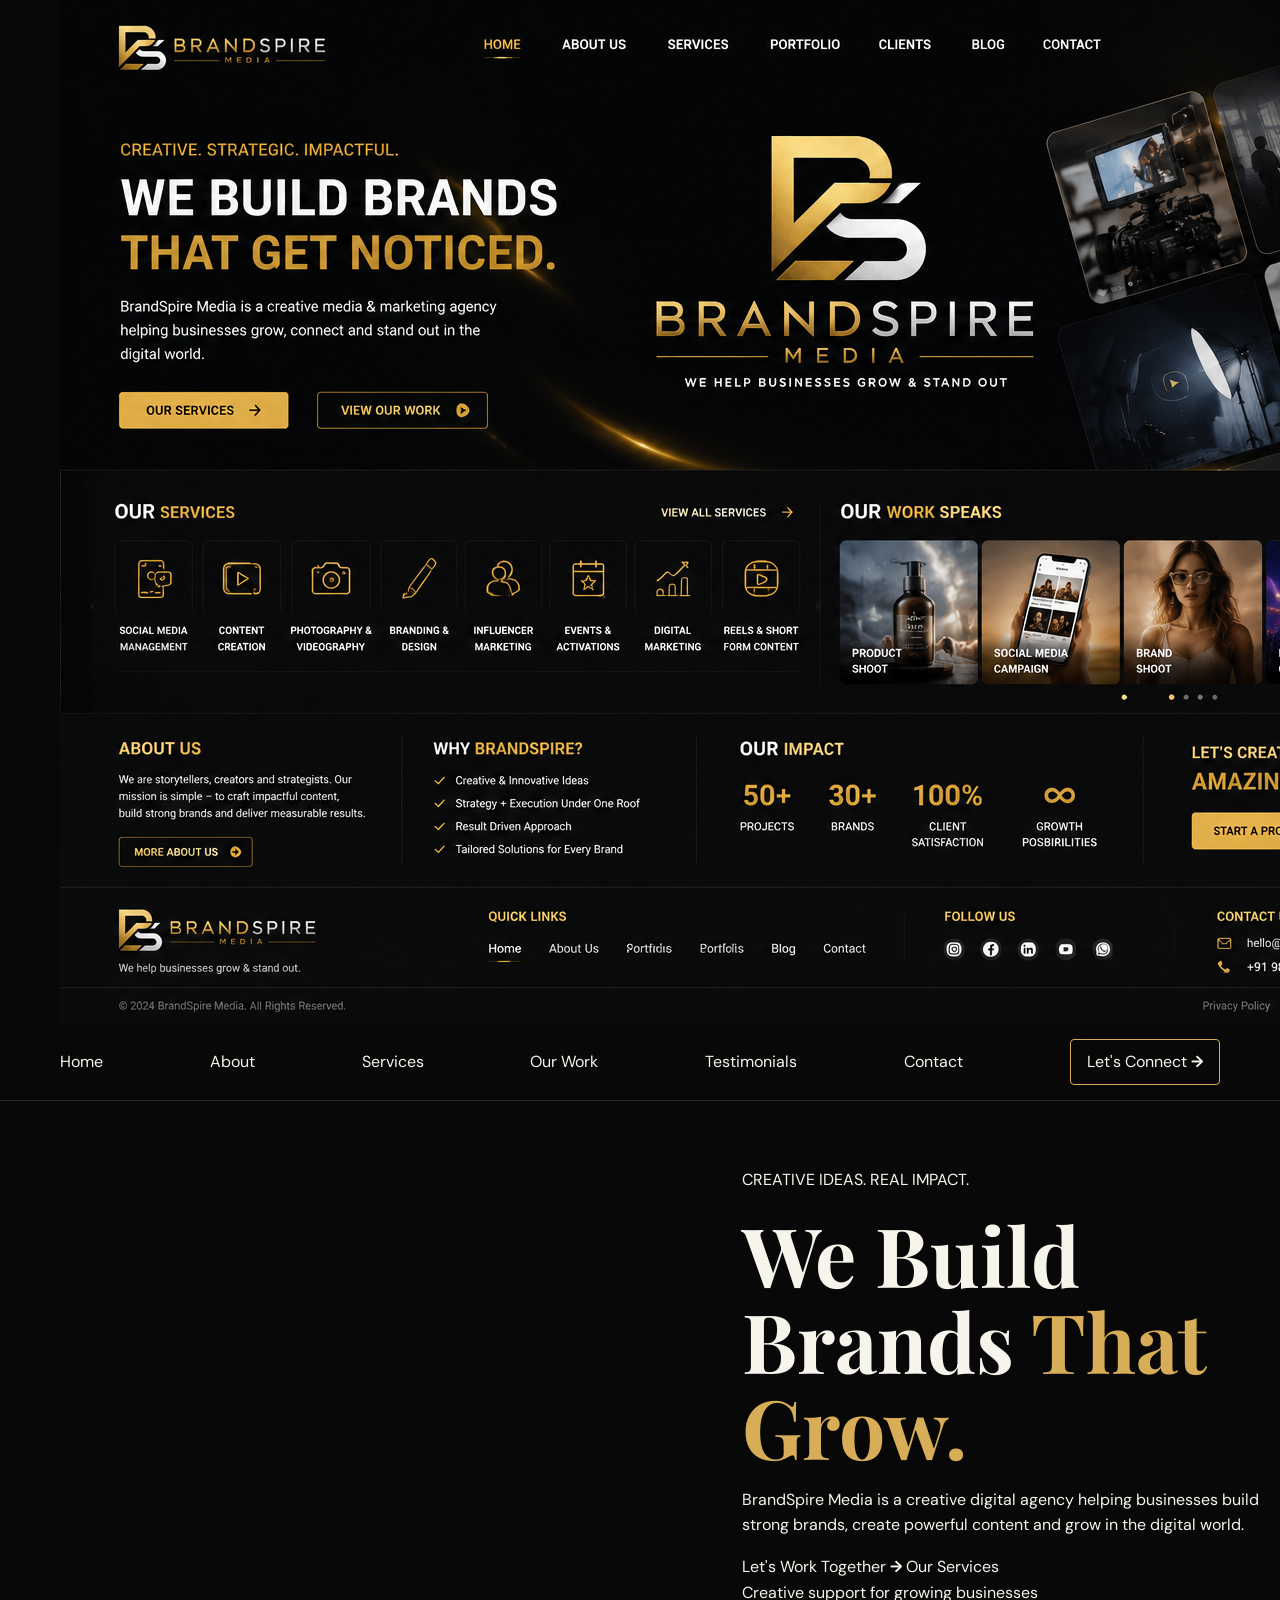
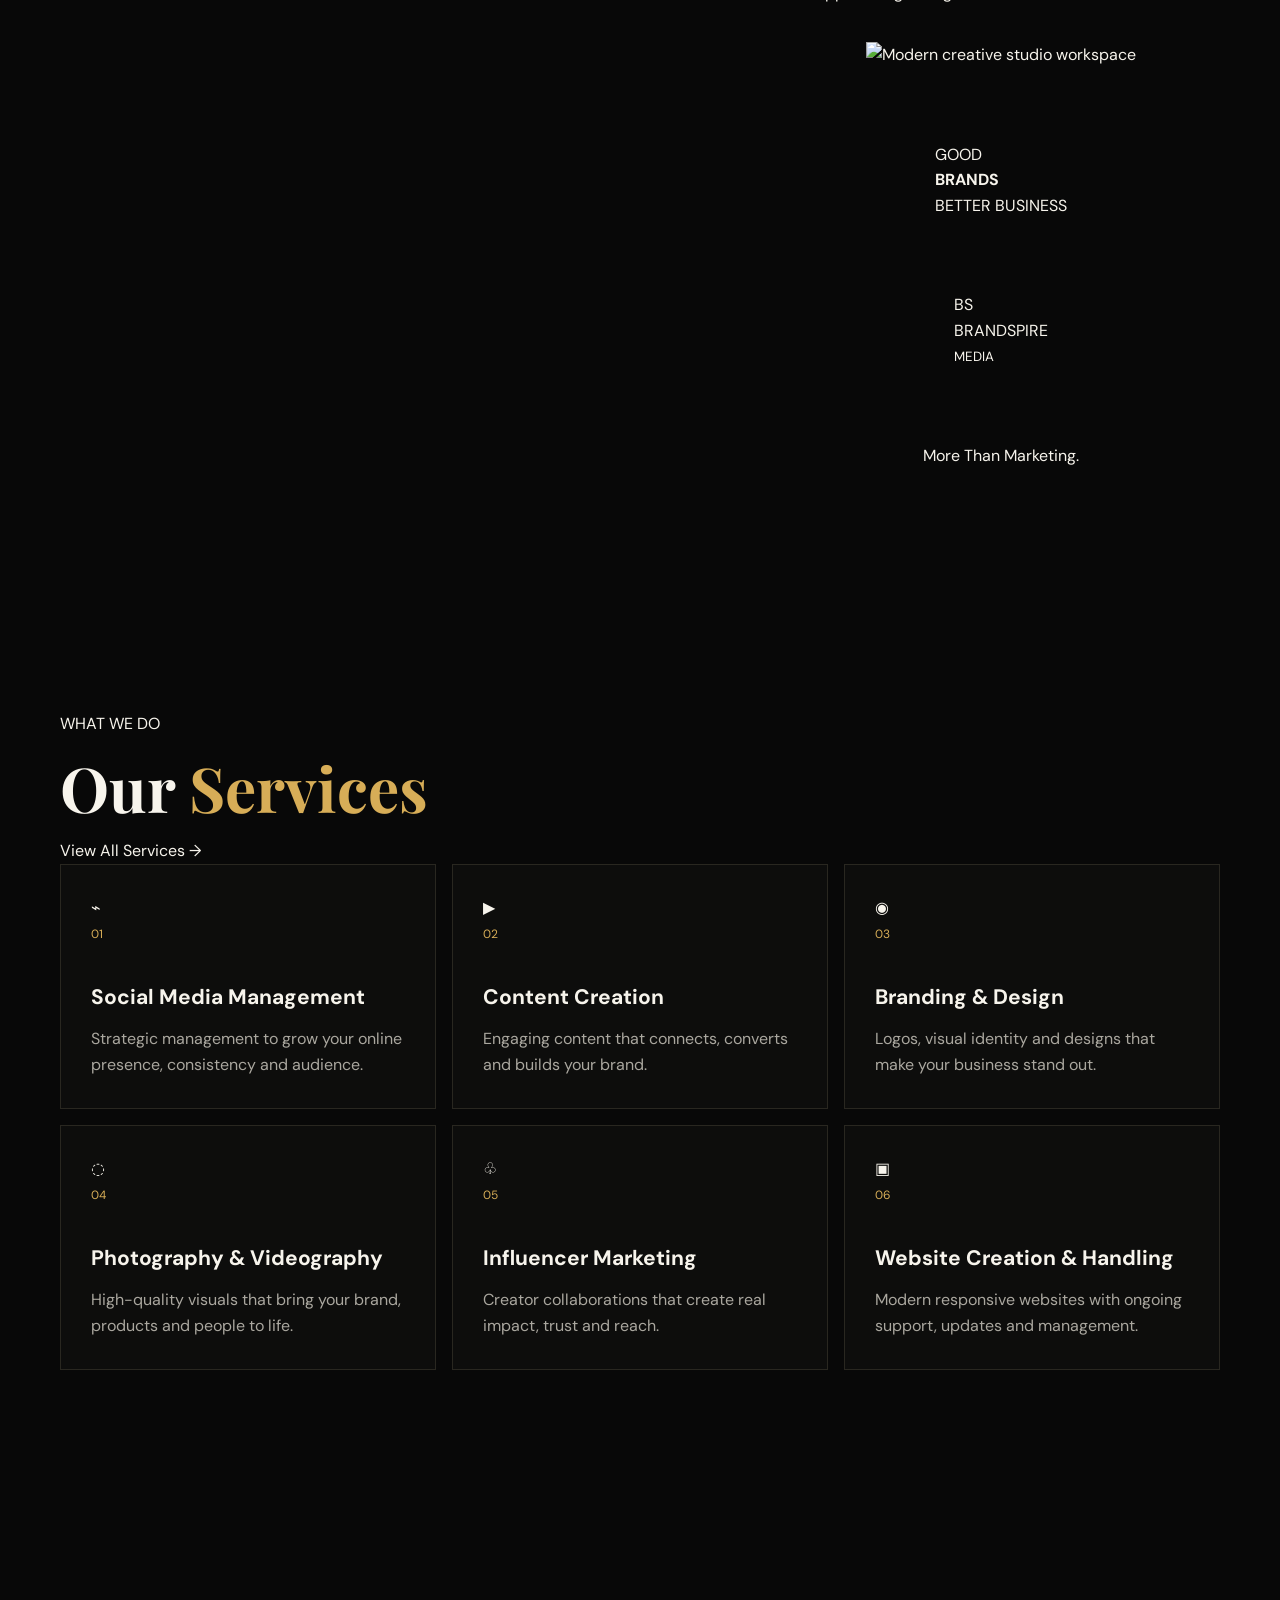
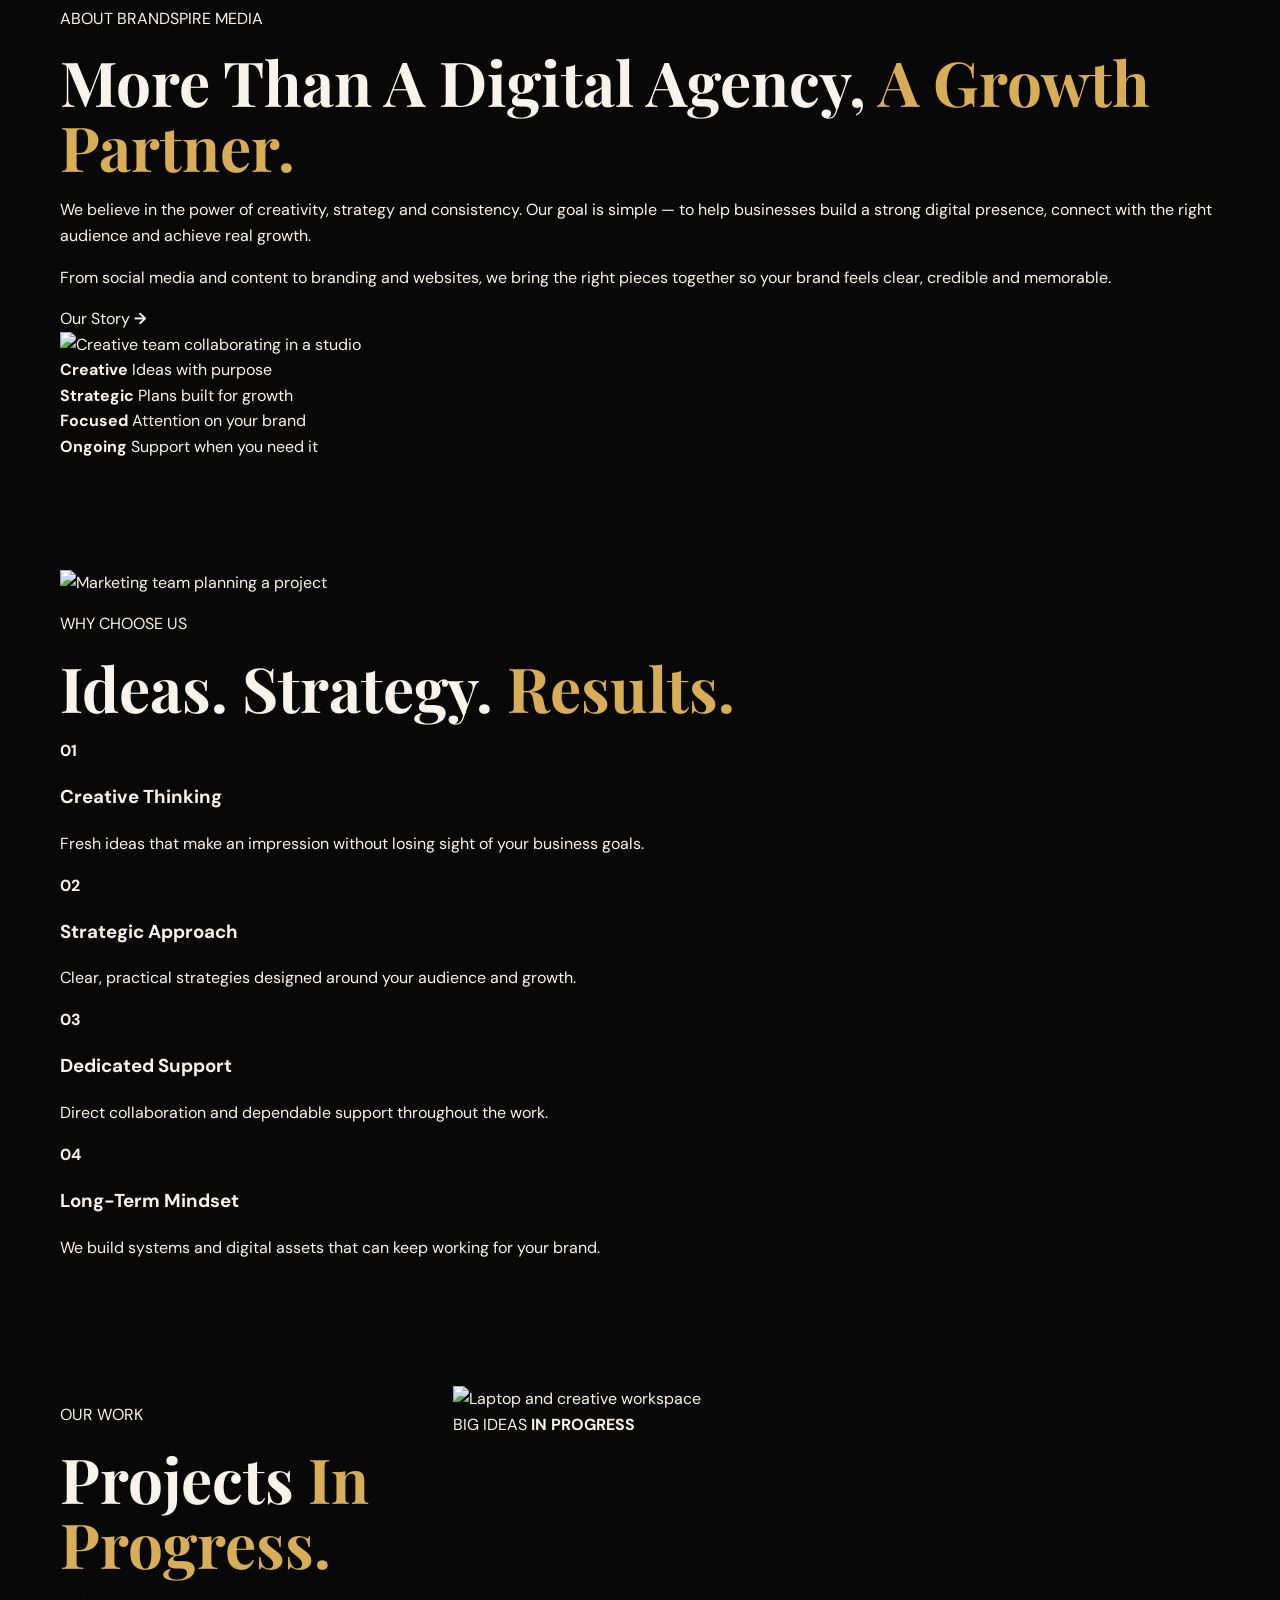
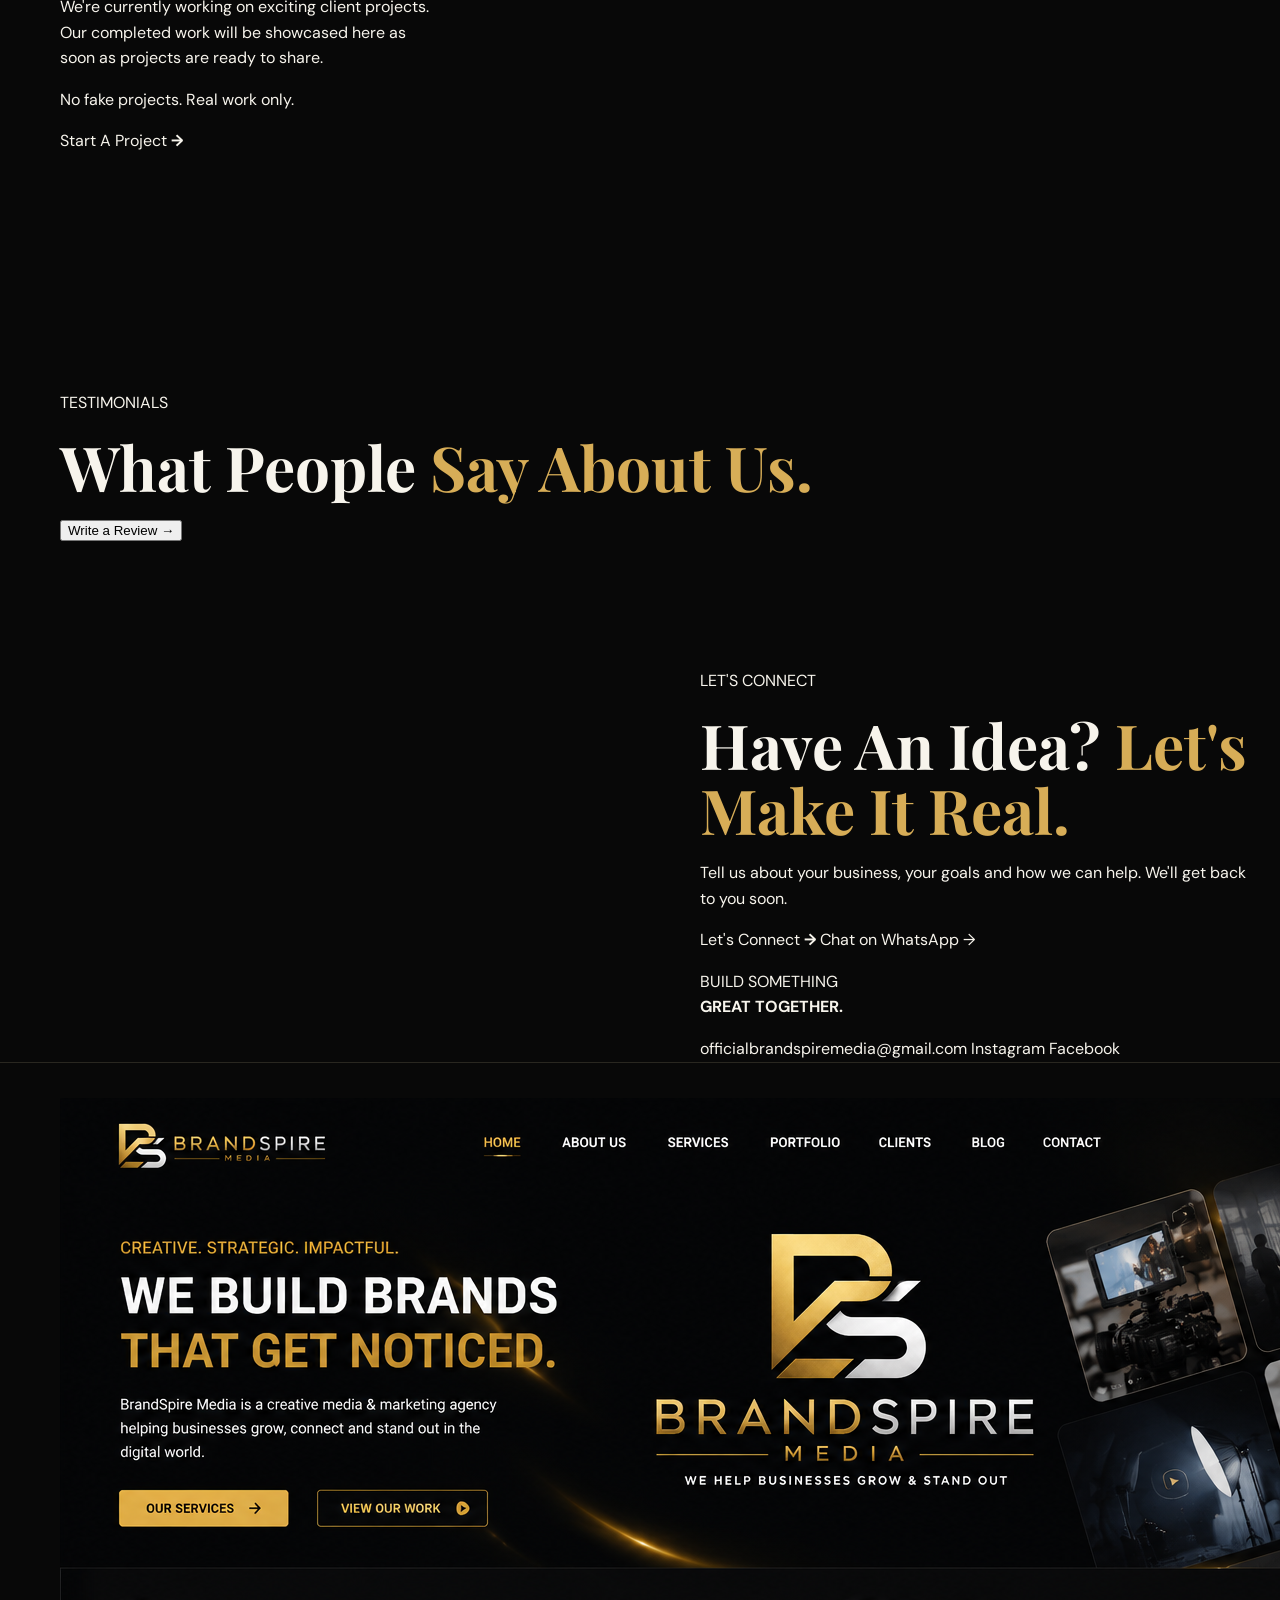
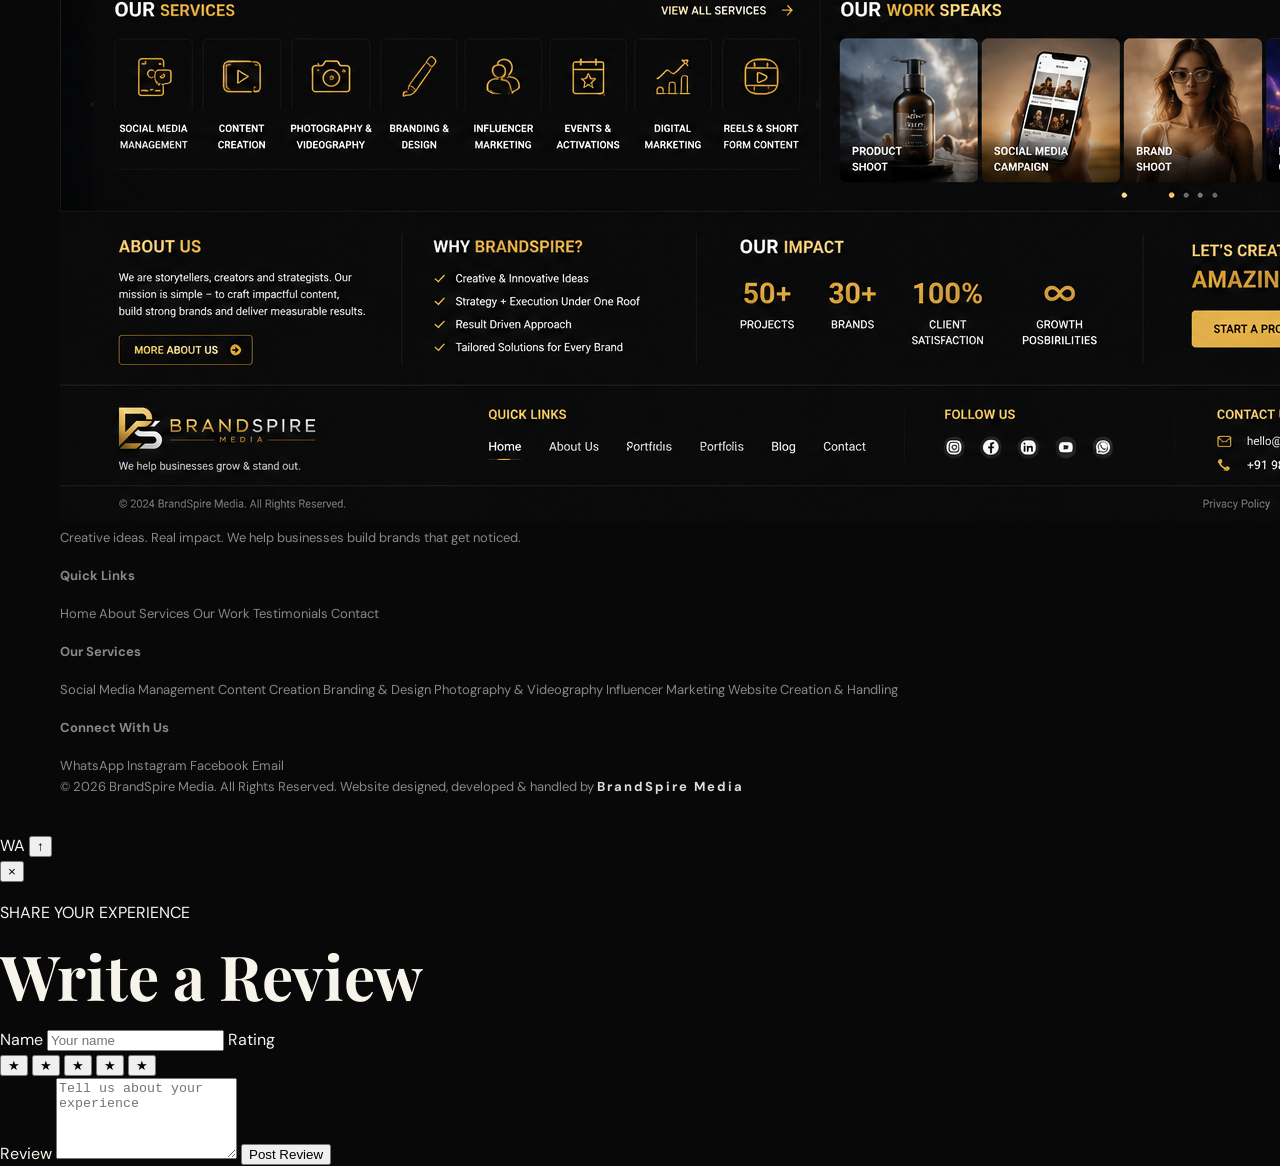
==== commit d4c1da49: "Update index.html" ====
--- a/index.html
+++ b/index.html
@@ -1,838 +1,1040 @@
 <!DOCTYPE html>
 <html lang="en">
 <head>
-    <meta charset="UTF-8">
-    <meta name="viewport" content="width=device-width, initial-scale=1.0">
-
-    <meta name="description" content="BrandSpire Media - Creative, strategic and impactful digital solutions for growing brands.">
-    <meta name="keywords" content="BrandSpire Media, social media management, branding, website development, photography, videography, influencer marketing">
-
-    <title>BrandSpire Media | Creative. Strategic. Impactful.</title>
-
-    <link rel="stylesheet" href="style.css">
+  <meta charset="UTF-8">
+  <meta name="viewport" content="width=device-width, initial-scale=1.0">
+
+  <meta name="description" content="BrandSpire Media — creative strategy, content, branding, websites and digital growth solutions for modern businesses.">
+
+  <title>BrandSpire Media | Creative. Strategic. Impactful.</title>
+
+  <link rel="preconnect" href="https://images.unsplash.com">
+  <link rel="stylesheet" href="style.css">
 </head>
 
 <body>
 
 <!-- ================= HEADER ================= -->
 
-<header class="header" id="header">
-
-    <div class="container nav-container">
-
-        <a href="#home" class="logo">
-            <img src="assets/brandspire-logo.png" alt="BrandSpire Media">
+<header class="site-header" id="siteHeader">
+
+  <div class="container nav-wrap">
+
+    <a class="brand" href="#home" aria-label="BrandSpire Media home">
+
+      <img
+        src="assets/brandspire-logo.png"
+        alt="BrandSpire Media logo"
+      >
+
+      <span>
+        BRANDSPIRE
+        <small>MEDIA</small>
+      </span>
+
+    </a>
+
+
+    <button
+      class="menu-toggle"
+      id="menuToggle"
+      aria-label="Open navigation"
+      aria-expanded="false"
+    >
+      <span></span>
+      <span></span>
+      <span></span>
+    </button>
+
+
+    <nav class="nav" id="nav">
+
+      <a class="active" href="#home">Home</a>
+
+      <a href="#about">About</a>
+
+      <a href="#services">Services</a>
+
+      <a href="#work">Our Work</a>
+
+      <a href="#testimonials">Testimonials</a>
+
+      <a href="#contact">Contact</a>
+
+      <a
+        class="nav-cta"
+        target="_blank"
+        rel="noopener"
+        href="https://docs.google.com/forms/d/e/1FAIpQLSdDPbQHjwNnNw8qA6iQstf6iWJCaj7lH3ycfx7Gl19CtNlZLw/viewform?usp=publish-editor"
+      >
+        Let's Connect <b>→</b>
+      </a>
+
+    </nav>
+
+  </div>
+
+</header>
+
+
+<!-- ================= MAIN ================= -->
+
+<main>
+
+
+<!-- ================= HERO ================= -->
+
+<section class="hero" id="home">
+
+  <div class="hero-bg"></div>
+
+  <div class="container hero-grid">
+
+
+    <div class="hero-copy reveal">
+
+      <p class="kicker">
+        CREATIVE IDEAS. REAL IMPACT.
+      </p>
+
+      <h1>
+        We Build Brands
+        <span>That Grow.</span>
+      </h1>
+
+      <p class="lead">
+        BrandSpire Media is a creative digital agency helping
+        businesses build strong brands, create powerful content
+        and grow in the digital world.
+      </p>
+
+
+      <div class="actions">
+
+        <a class="btn gold" href="#contact">
+          Let's Work Together
+          <b>→</b>
         </a>
 
-        <nav class="nav" id="nav">
-
-            <a href="#home">Home</a>
-            <a href="#about">About Us</a>
-            <a href="#services">Services</a>
-            <a href="#work">Our Work</a>
-            <a href="#testimonials">Testimonials</a>
-            <a href="#contact">Contact</a>
-
-            <a
-                href="https://docs.google.com/forms/d/e/1FAIpQLSdDPbQHjwNn8wqA6iQstf6iWJCaj7lH3ycfx7Gl19CtNlZLw/viewform?usp=publish-editor"
-                target="_blank"
-                class="nav-connect"
-            >
-                Let's Connect
-            </a>
-
-        </nav>
-
-        <button class="menu-btn" id="menuBtn" aria-label="Open menu">
-            <span></span>
-            <span></span>
-            <span></span>
+        <a class="btn ghost" href="#services">
+          Our Services
+        </a>
+
+      </div>
+
+
+      <div class="trust">
+
+        <div class="avatar-stack">
+          <i></i>
+          <i></i>
+          <i></i>
+          <i></i>
+        </div>
+
+        <span>
+          Creative support for growing businesses
+        </span>
+
+      </div>
+
+    </div>
+
+
+    <div class="hero-art reveal">
+
+      <div class="hero-photo">
+
+        <img
+          src="https://images.unsplash.com/photo-1497366811353-6870744d04b2?auto=format&fit=crop&w=1400&q=88"
+          alt="Modern creative studio workspace"
+        >
+
+      </div>
+
+
+      <div class="hero-note">
+
+        GOOD<br>
+        <strong>BRANDS</strong><br>
+        BETTER BUSINESS
+
+      </div>
+
+
+      <div class="hero-product">
+
+        <div class="mini-logo">
+          BS
+        </div>
+
+        <span>
+          BRANDSPIRE<br>
+          <small>MEDIA</small>
+        </span>
+
+      </div>
+
+
+      <div class="hero-tag">
+        More Than Marketing.
+      </div>
+
+    </div>
+
+  </div>
+
+</section>
+
+
+<!-- ================= SERVICES ================= -->
+
+<section class="section services" id="services">
+
+  <div class="container">
+
+
+    <div class="section-top reveal">
+
+      <div>
+
+        <p class="kicker">
+          WHAT WE DO
+        </p>
+
+        <h2>
+          Our <span>Services</span>
+        </h2>
+
+      </div>
+
+      <a class="small-link" href="#contact">
+        View All Services →
+      </a>
+
+    </div>
+
+
+    <div class="service-grid">
+
+
+      <article class="service-card reveal">
+
+        <div class="service-icon">
+          ⌁
+        </div>
+
+        <span class="number">
+          01
+        </span>
+
+        <h3>
+          Social Media Management
+        </h3>
+
+        <p>
+          Strategic management to grow your online presence,
+          consistency and audience.
+        </p>
+
+      </article>
+
+
+      <article class="service-card reveal">
+
+        <div class="service-icon">
+          ▶
+        </div>
+
+        <span class="number">
+          02
+        </span>
+
+        <h3>
+          Content Creation
+        </h3>
+
+        <p>
+          Engaging content that connects, converts and
+          builds your brand.
+        </p>
+
+      </article>
+
+
+      <article class="service-card reveal">
+
+        <div class="service-icon">
+          ◉
+        </div>
+
+        <span class="number">
+          03
+        </span>
+
+        <h3>
+          Branding & Design
+        </h3>
+
+        <p>
+          Logos, visual identity and designs that make
+          your business stand out.
+        </p>
+
+      </article>
+
+
+      <article class="service-card reveal">
+
+        <div class="service-icon">
+          ◌
+        </div>
+
+        <span class="number">
+          04
+        </span>
+
+        <h3>
+          Photography & Videography
+        </h3>
+
+        <p>
+          High-quality visuals that bring your brand,
+          products and people to life.
+        </p>
+
+      </article>
+
+
+      <article class="service-card reveal">
+
+        <div class="service-icon">
+          ♧
+        </div>
+
+        <span class="number">
+          05
+        </span>
+
+        <h3>
+          Influencer Marketing
+        </h3>
+
+        <p>
+          Creator collaborations that create real impact,
+          trust and reach.
+        </p>
+
+      </article>
+
+
+      <article class="service-card reveal">
+
+        <div class="service-icon">
+          ▣
+        </div>
+
+        <span class="number">
+          06
+        </span>
+
+        <h3>
+          Website Creation & Handling
+        </h3>
+
+        <p>
+          Modern responsive websites with ongoing support,
+          updates and management.
+        </p>
+
+      </article>
+
+    </div>
+
+  </div>
+
+</section>
+
+
+<!-- ================= ABOUT ================= -->
+
+<section class="section about" id="about">
+
+  <div class="container about-grid">
+
+
+    <div class="about-copy reveal">
+
+      <p class="kicker">
+        ABOUT BRANDSPIRE MEDIA
+      </p>
+
+      <h2>
+        More Than A Digital Agency,
+        <span>A Growth Partner.</span>
+      </h2>
+
+      <p>
+        We believe in the power of creativity, strategy and
+        consistency. Our goal is simple — to help businesses
+        build a strong digital presence, connect with the
+        right audience and achieve real growth.
+      </p>
+
+      <p>
+        From social media and content to branding and websites,
+        we bring the right pieces together so your brand feels
+        clear, credible and memorable.
+      </p>
+
+      <a class="btn gold" href="#contact">
+        Our Story
+        <b>→</b>
+      </a>
+
+    </div>
+
+
+    <div class="about-photo reveal">
+
+      <img
+        src="https://images.unsplash.com/photo-1556761175-b413da4baf72?auto=format&fit=crop&w=1300&q=88"
+        alt="Creative team collaborating in a studio"
+      >
+
+    </div>
+
+
+    <div class="stats reveal">
+
+      <div>
+        <strong>Creative</strong>
+        <span>Ideas with purpose</span>
+      </div>
+
+      <div>
+        <strong>Strategic</strong>
+        <span>Plans built for growth</span>
+      </div>
+
+      <div>
+        <strong>Focused</strong>
+        <span>Attention on your brand</span>
+      </div>
+
+      <div>
+        <strong>Ongoing</strong>
+        <span>Support when you need it</span>
+      </div>
+
+    </div>
+
+  </div>
+
+</section>
+
+
+<!-- ================= WHY CHOOSE US ================= -->
+
+<section class="why">
+
+  <div class="container why-grid">
+
+
+    <div class="why-image reveal">
+
+      <img
+        src="https://images.unsplash.com/photo-1556761175-5973dc0f32e7?auto=format&fit=crop&w=1300&q=88"
+        alt="Marketing team planning a project"
+      >
+
+    </div>
+
+
+    <div class="why-copy">
+
+      <p class="kicker">
+        WHY CHOOSE US
+      </p>
+
+      <h2 class="reveal">
+        Ideas. Strategy.
+        <span>Results.</span>
+      </h2>
+
+
+      <div class="why-items">
+
+
+        <div class="why-item reveal">
+
+          <b>01</b>
+
+          <div>
+
+            <h3>
+              Creative Thinking
+            </h3>
+
+            <p>
+              Fresh ideas that make an impression without
+              losing sight of your business goals.
+            </p>
+
+          </div>
+
+        </div>
+
+
+        <div class="why-item reveal">
+
+          <b>02</b>
+
+          <div>
+
+            <h3>
+              Strategic Approach
+            </h3>
+
+            <p>
+              Clear, practical strategies designed around
+              your audience and growth.
+            </p>
+
+          </div>
+
+        </div>
+
+
+        <div class="why-item reveal">
+
+          <b>03</b>
+
+          <div>
+
+            <h3>
+              Dedicated Support
+            </h3>
+
+            <p>
+              Direct collaboration and dependable support
+              throughout the work.
+            </p>
+
+          </div>
+
+        </div>
+
+
+        <div class="why-item reveal">
+
+          <b>04</b>
+
+          <div>
+
+            <h3>
+              Long-Term Mindset
+            </h3>
+
+            <p>
+              We build systems and digital assets that can
+              keep working for your brand.
+            </p>
+
+          </div>
+
+        </div>
+
+
+      </div>
+
+    </div>
+
+  </div>
+
+</section>
+
+
+<!-- ================= OUR WORK ================= -->
+
+<section class="section work" id="work">
+
+  <div class="container work-grid">
+
+
+    <div class="work-copy reveal">
+
+      <p class="kicker">
+        OUR WORK
+      </p>
+
+      <h2>
+        Projects
+        <span>In Progress.</span>
+      </h2>
+
+      <p>
+        We're currently working on exciting client projects.
+        Our completed work will be showcased here as soon as
+        projects are ready to share.
+      </p>
+
+      <p class="muted">
+        No fake projects. Real work only.
+      </p>
+
+      <a class="btn gold" href="#contact">
+        Start A Project
+        <b>→</b>
+      </a>
+
+    </div>
+
+
+    <div class="work-visual reveal">
+
+      <img
+        src="https://images.unsplash.com/photo-1497215728101-856f4ea42174?auto=format&fit=crop&w=1300&q=88"
+        alt="Laptop and creative workspace"
+      >
+
+      <div class="work-overlay">
+
+        <span>
+          BIG IDEAS
+        </span>
+
+        <strong>
+          IN PROGRESS
+        </strong>
+
+      </div>
+
+    </div>
+
+  </div>
+
+</section>
+
+
+<!-- ================= TESTIMONIALS ================= -->
+
+<section class="section testimonials" id="testimonials">
+
+  <div class="container">
+
+
+    <div class="section-top reveal">
+
+      <div>
+
+        <p class="kicker">
+          TESTIMONIALS
+        </p>
+
+        <h2>
+          What People
+          <span>Say About Us.</span>
+        </h2>
+
+      </div>
+
+
+      <button
+        class="btn ghost"
+        id="openReview"
+      >
+        Write a Review →
+      </button>
+
+    </div>
+
+
+    <div
+      class="review-grid"
+      id="reviewGrid"
+    ></div>
+
+  </div>
+
+</section>
+
+
+<!-- ================= CONTACT ================= -->
+
+<section class="contact" id="contact">
+
+  <div class="contact-bg"></div>
+
+
+  <div class="container contact-grid">
+
+
+    <div class="contact-copy reveal">
+
+      <p class="kicker">
+        LET'S CONNECT
+      </p>
+
+      <h2>
+        Have An Idea?
+        <span>Let's Make It Real.</span>
+      </h2>
+
+      <p>
+        Tell us about your business, your goals and how we
+        can help. We'll get back to you soon.
+      </p>
+
+
+      <div class="actions">
+
+        <a
+          class="btn gold"
+          target="_blank"
+          rel="noopener"
+          href="https://docs.google.com/forms/d/e/1FAIpQLSdDPbQHjwNnNw8qA6iQstf6iWJCaj7lH3ycfx7Gl19CtNlZLw/viewform?usp=publish-editor"
+        >
+          Let's Connect
+          <b>→</b>
+        </a>
+
+
+        <a
+          class="btn ghost"
+          target="_blank"
+          rel="noopener"
+          href="https://wa.me/917206149463"
+        >
+          Chat on WhatsApp →
+        </a>
+
+      </div>
+
+    </div>
+
+
+    <div class="contact-card reveal">
+
+      <p>
+        BUILD SOMETHING<br>
+        <strong>GREAT TOGETHER.</strong>
+      </p>
+
+
+      <div class="contact-lines">
+
+        <a href="mailto:officialbrandspiremedia@gmail.com">
+          officialbrandspiremedia@gmail.com
+        </a>
+
+        <a
+          target="_blank"
+          rel="noopener"
+          href="https://www.instagram.com/brandspire__media/"
+        >
+          Instagram
+        </a>
+
+        <a
+          target="_blank"
+          rel="noopener"
+          href="https://www.facebook.com/share/1cHBNtN7eo/?mibextid=wwXIfr"
+        >
+          Facebook
+        </a>
+
+      </div>
+
+    </div>
+
+  </div>
+
+</section>
+
+</main>
+
+
+<!-- ================= FOOTER ================= -->
+
+<footer class="footer">
+
+  <div class="container footer-grid">
+
+
+    <div class="footer-brand">
+
+      <a class="brand" href="#home">
+
+        <img
+          src="assets/brandspire-logo.png"
+          alt="BrandSpire Media logo"
+        >
+
+        <span>
+          BRANDSPIRE
+          <small>MEDIA</small>
+        </span>
+
+      </a>
+
+      <p>
+        Creative ideas. Real impact. We help businesses
+        build brands that get noticed.
+      </p>
+
+    </div>
+
+
+    <div>
+
+      <h4>
+        Quick Links
+      </h4>
+
+      <a href="#home">Home</a>
+      <a href="#about">About</a>
+      <a href="#services">Services</a>
+      <a href="#work">Our Work</a>
+      <a href="#testimonials">Testimonials</a>
+      <a href="#contact">Contact</a>
+
+    </div>
+
+
+    <div>
+
+      <h4>
+        Our Services
+      </h4>
+
+      <a href="#services">
+        Social Media Management
+      </a>
+
+      <a href="#services">
+        Content Creation
+      </a>
+
+      <a href="#services">
+        Branding & Design
+      </a>
+
+      <a href="#services">
+        Photography & Videography
+      </a>
+
+      <a href="#services">
+        Influencer Marketing
+      </a>
+
+      <a href="#services">
+        Website Creation & Handling
+      </a>
+
+    </div>
+
+
+    <div>
+
+      <h4>
+        Connect With Us
+      </h4>
+
+      <a
+        target="_blank"
+        rel="noopener"
+        href="https://wa.me/917206149463"
+      >
+        WhatsApp
+      </a>
+
+      <a
+        target="_blank"
+        rel="noopener"
+        href="https://www.instagram.com/brandspire__media/"
+      >
+        Instagram
+      </a>
+
+      <a
+        target="_blank"
+        rel="noopener"
+        href="https://www.facebook.com/share/1cHBNtN7eo/?mibextid=wwXIfr"
+      >
+        Facebook
+      </a>
+
+      <a href="mailto:officialbrandspiremedia@gmail.com">
+        Email
+      </a>
+
+    </div>
+
+  </div>
+
+
+  <div class="container footer-bottom">
+
+    <span>
+      © <span id="year"></span>
+      BrandSpire Media. All Rights Reserved.
+    </span>
+
+    <span>
+      Website designed, developed & handled by
+      <strong>BrandSpire Media</strong>
+    </span>
+
+  </div>
+
+</footer>
+
+
+<!-- ================= FLOATING WHATSAPP ================= -->
+
+<a
+  class="whatsapp"
+  target="_blank"
+  rel="noopener"
+  href="https://wa.me/917206149463"
+  aria-label="WhatsApp"
+>
+  WA
+</a>
+
+
+<!-- ================= BACK TO TOP ================= -->
+
+<button
+  class="back-top"
+  id="backTop"
+  aria-label="Back to top"
+>
+  ↑
+</button>
+
+
+<!-- ================= REVIEW MODAL ================= -->
+
+<div
+  class="modal"
+  id="reviewModal"
+  aria-hidden="true"
+>
+
+  <div class="modal-box">
+
+    <button
+      class="modal-close"
+      id="closeReview"
+      aria-label="Close"
+    >
+      ×
+    </button>
+
+
+    <p class="kicker">
+      SHARE YOUR EXPERIENCE
+    </p>
+
+    <h2>
+      Write a Review
+    </h2>
+
+
+    <form id="reviewForm">
+
+
+      <label>
+
+        Name
+
+        <input
+          id="reviewName"
+          required
+          maxlength="60"
+          placeholder="Your name"
+        >
+
+      </label>
+
+
+      <label>
+        Rating
+      </label>
+
+
+      <div
+        class="stars-input"
+        id="starsInput"
+      >
+
+        <button
+          type="button"
+          data-rating="1"
+        >
+          ★
         </button>
 
-    </div>
-
-</header>
-
-
-<!-- ================= HERO ================= -->
-
-<main>
-
-<section class="hero" id="home">
-
-    <div class="hero-glow glow-one"></div>
-    <div class="hero-glow glow-two"></div>
-
-    <div class="container hero-grid">
-
-        <div class="hero-content reveal">
-
-            <p class="eyebrow">WELCOME TO BRANDSPIRE MEDIA</p>
-
-            <h1>
-                We help businesses
-                <span>grow & stand out.</span>
-            </h1>
-
-            <p class="hero-text">
-                Creative. Strategic. Impactful.
-                We build powerful digital identities that help brands
-                connect with their audience and grow with confidence.
-            </p>
-
-            <div class="hero-buttons">
-
-                <a href="#services" class="btn btn-gold">
-                    Our Services
-                </a>
-
-                <a href="#work" class="btn btn-outline">
-                    View Our Work
-                </a>
-
-            </div>
-
-        </div>
-
-
-        <div class="hero-visual reveal">
-
-            <div class="visual-frame">
-
-                <div class="visual-main">
-                    <img
-                        src="https://images.unsplash.com/photo-1556761175-b413da4baf72?auto=format&fit=crop&w=1000&q=85"
-                        alt="Creative marketing team working together"
-                    >
-                </div>
-
-                <div class="visual-card visual-card-one">
-                    <strong>CREATE</strong>
-                    <span>Ideas that connect</span>
-                </div>
-
-                <div class="visual-card visual-card-two">
-                    <strong>GROW</strong>
-                    <span>Strategies that perform</span>
-                </div>
-
-                <div class="visual-logo">
-                    <img
-                        src="assets/brandspire-logo.png"
-                        alt="BrandSpire Media logo"
-                    >
-                </div>
-
-            </div>
-
-        </div>
-
-    </div>
-
-</section>
-
-
-<!-- ================= SERVICES ================= -->
-
-<section class="section services-section" id="services">
-
-    <div class="container">
-
-        <div class="section-heading reveal">
-
-            <p class="eyebrow">WHAT WE DO</p>
-
-            <h2>
-                Services built for
-                <span>modern brands.</span>
-            </h2>
-
-            <p>
-                From strategy to execution, we provide creative solutions
-                designed to make your business look better, communicate
-                better and grow faster.
-            </p>
-
-        </div>
-
-
-        <div class="services-grid">
-
-
-            <article class="service-card reveal">
-
-                <div class="service-image">
-                    <img
-                        src="https://images.unsplash.com/photo-1611162617474-5b21e879e113?auto=format&fit=crop&w=900&q=85"
-                        alt="Social media management"
-                    >
-                </div>
-
-                <div class="service-content">
-
-                    <span class="service-number">01</span>
-
-                    <h3>Social Media Management</h3>
-
-                    <p>
-                        Consistent content, strategic planning and
-                        professional social media management to keep
-                        your brand active and engaging.
-                    </p>
-
-                </div>
-
-            </article>
-
-
-            <article class="service-card reveal">
-
-                <div class="service-image">
-                    <img
-                        src="https://images.unsplash.com/photo-1542744094-3a31f272c490?auto=format&fit=crop&w=900&q=85"
-                        alt="Content creation"
-                    >
-                </div>
-
-                <div class="service-content">
-
-                    <span class="service-number">02</span>
-
-                    <h3>Content Creation</h3>
-
-                    <p>
-                        Creative reels, posts, campaigns and visual
-                        content that communicate your brand message
-                        clearly.
-                    </p>
-
-                </div>
-
-            </article>
-
-
-            <article class="service-card reveal">
-
-                <div class="service-image">
-                    <img
-                        src="https://images.unsplash.com/photo-1561070791-2526d30994b5?auto=format&fit=crop&w=900&q=85"
-                        alt="Branding and graphic design"
-                    >
-                </div>
-
-                <div class="service-content">
-
-                    <span class="service-number">03</span>
-
-                    <h3>Branding & Design</h3>
-
-                    <p>
-                        Logos, brand identities, graphic design and
-                        visual systems that make your business memorable.
-                    </p>
-
-                </div>
-
-            </article>
-
-
-            <article class="service-card reveal">
-
-                <div class="service-image">
-                    <img
-                        src="https://images.unsplash.com/photo-1492724441997-5dc865305da7?auto=format&fit=crop&w=900&q=85"
-                        alt="Photography and videography"
-                    >
-                </div>
-
-                <div class="service-content">
-
-                    <span class="service-number">04</span>
-
-                    <h3>Photography & Videography</h3>
-
-                    <p>
-                        Professional visual storytelling that showcases
-                        your products, people, services and brand.
-                    </p>
-
-                </div>
-
-            </article>
-
-
-            <article class="service-card reveal">
-
-                <div class="service-image">
-                    <img
-                        src="https://images.unsplash.com/photo-1551836022-d5d88e9218df?auto=format&fit=crop&w=900&q=85"
-                        alt="Influencer marketing"
-                    >
-                </div>
-
-                <div class="service-content">
-
-                    <span class="service-number">05</span>
-
-                    <h3>Influencer Marketing</h3>
-
-                    <p>
-                        Strategic creator collaborations that help brands
-                        reach relevant audiences and build trust.
-                    </p>
-
-                </div>
-
-            </article>
-
-
-            <article class="service-card reveal">
-
-                <div class="service-image">
-                    <img
-                        src="https://images.unsplash.com/photo-1497366754035-f200968a6e72?auto=format&fit=crop&w=900&q=85"
-                        alt="Website development and management"
-                    >
-                </div>
-
-                <div class="service-content">
-
-                    <span class="service-number">06</span>
-
-                    <h3>Website Creation & Handling</h3>
-
-                    <p>
-                        Modern responsive websites, updates, maintenance
-                        and ongoing handling for businesses that want
-                        a strong digital presence.
-                    </p>
-
-                </div>
-
-            </article>
-
-        </div>
-
-    </div>
-
-</section>
-
-
-<!-- ================= ABOUT ================= -->
-
-<section class="section about-section" id="about">
-
-    <div class="container about-grid">
-
-        <div class="about-image reveal">
-
-            <img
-                src="https://images.unsplash.com/photo-1521737711867-e3b97375f902?auto=format&fit=crop&w=1100&q=85"
-                alt="Creative team working in an office"
-            >
-
-            <div class="image-label">
-                <strong>BRANDSPIRE</strong>
-                <span>Creative Digital Solutions</span>
-            </div>
-
-        </div>
-
-
-        <div class="about-content reveal">
-
-            <p class="eyebrow">ABOUT BRANDSPIRE</p>
-
-            <h2>
-                We don't just create.
-                <span>We create with purpose.</span>
-            </h2>
-
-            <p>
-                BrandSpire Media is a creative digital agency focused on
-                helping businesses build stronger brands and a better
-                online presence.
-            </p>
-
-            <p>
-                We combine creativity, strategy and technology to create
-                digital experiences that are meaningful, professional
-                and built for growth.
-            </p>
-
-            <a href="#contact" class="text-link">
-                Let's build something together →
-            </a>
-
-        </div>
-
-    </div>
-
-</section>
-
-
-<!-- ================= WHY CHOOSE US ================= -->
-
-<section class="section why-section">
-
-    <div class="container">
-
-        <div class="section-heading center reveal">
-
-            <p class="eyebrow">WHY BRANDSPIRE</p>
-
-            <h2>
-                Built around
-                <span>your growth.</span>
-            </h2>
-
-        </div>
-
-
-        <div class="why-grid">
-
-            <div class="why-image reveal">
-
-                <img
-                    src="https://images.unsplash.com/photo-1552664730-d307ca884978?auto=format&fit=crop&w=1100&q=85"
-                    alt="Creative team discussing a marketing project"
-                >
-
-            </div>
-
-
-            <div class="why-list">
-
-                <div class="why-item reveal">
-
-                    <div class="why-icon">01</div>
-
-                    <div>
-                        <h3>Creative Thinking</h3>
-                        <p>
-                            Fresh ideas and visually strong concepts
-                            designed around your business.
-                        </p>
-                    </div>
-
-                </div>
-
-
-                <div class="why-item reveal">
-
-                    <div class="why-icon">02</div>
-
-                    <div>
-                        <h3>Strategic Approach</h3>
-                        <p>
-                            Every creative decision has a purpose,
-                            from content to campaigns.
-                        </p>
-                    </div>
-
-                </div>
-
-
-                <div class="why-item reveal">
-
-                    <div class="why-icon">03</div>
-
-                    <div>
-                        <h3>Personal Attention</h3>
-                        <p>
-                            We work closely with you to understand
-                            your goals, audience and brand.
-                        </p>
-                    </div>
-
-                </div>
-
-
-                <div class="why-item reveal">
-
-                    <div class="why-icon">04</div>
-
-                    <div>
-                        <h3>Long-Term Support</h3>
-                        <p>
-                            We don't disappear after delivery.
-                            We can continue supporting your digital presence.
-                        </p>
-                    </div>
-
-                </div>
-
-            </div>
-
-        </div>
-
-    </div>
-
-</section>
-
-
-<!-- ================= WORK ================= -->
-
-<section class="section work-section" id="work">
-
-    <div class="container">
-
-        <div class="section-heading reveal">
-
-            <p class="eyebrow">OUR WORK</p>
-
-            <h2>
-                Projects in
-                <span>progress.</span>
-            </h2>
-
-            <p>
-                We're currently building exciting projects for our clients.
-                Real work will be showcased here as projects are completed.
-            </p>
-
-        </div>
-
-
-        <div class="work-placeholder reveal">
-
-            <div class="work-placeholder-icon">✦</div>
-
-            <h3>Portfolio Coming Soon</h3>
-
-            <p>
-                We believe in showing real work, not fake projects.
-                Our completed client projects will be added here soon.
-            </p>
-
-            <a href="#contact" class="btn btn-gold">
-                Start A Project
-            </a>
-
-        </div>
-
-    </div>
-
-</section>
-
-
-<!-- ================= TESTIMONIALS ================= -->
-
-<section class="section testimonials-section" id="testimonials">
-
-    <div class="container">
-
-        <div class="section-heading center reveal">
-
-            <p class="eyebrow">TESTIMONIALS</p>
-
-            <h2>
-                What people
-                <span>say about us.</span>
-            </h2>
-
-        </div>
-
-
-        <div class="review-actions reveal">
-
-            <button class="btn btn-gold" id="openReview">
-                Write a Review
-            </button>
-
-        </div>
-
-
-        <div class="reviews-grid" id="reviewsGrid">
-
-            <article class="review-card reveal">
-
-                <div class="stars">★★★★★</div>
-
-                <p>
-                    "BrandSpire brings creativity and professionalism
-                    together. Looking forward to building great things."
-                </p>
-
-                <div class="review-author">
-                    <strong>Client Reviews</strong>
-                    <span>More coming soon</span>
-                </div>
-
-            </article>
-
-        </div>
-
-    </div>
-
-</section>
-
-
-<!-- ================= CONTACT ================= -->
-
-<section class="section contact-section" id="contact">
-
-    <div class="container">
-
-        <div class="contact-box reveal">
-
-            <div class="contact-content">
-
-                <p class="eyebrow">LET'S CONNECT</p>
-
-                <h2>
-                    Have an idea?
-                    <span>Let's make it real.</span>
-                </h2>
-
-                <p>
-                    Tell us about your business, your goals and what
-                    you want to achieve. We'll take it from there.
-                </p>
-
-                <a
-                    href="https://docs.google.com/forms/d/e/1FAIpQLSdDPbQHjwNnNw8qA6iQstf6iWJCaj7lH3ycfx7Gl19CtNlZLw/viewform?usp=publish-editor"
-                    target="_blank"
-                    class="btn btn-gold"
-                >
-                    Let's Connect
-                </a>
-
-            </div>
-
-        </div>
-
-
-        <div class="contact-links">
-
-            <a
-                href="https://wa.me/917206149463"
-                target="_blank"
-                class="contact-link reveal"
-            >
-                <span class="contact-icon">WA</span>
-                <strong>WhatsApp</strong>
-                <small>Chat with us</small>
-            </a>
-
-
-            <a
-                href="https://www.instagram.com/brandspire__media/"
-                target="_blank"
-                class="contact-link reveal"
-            >
-                <span class="contact-icon">IG</span>
-                <strong>Instagram</strong>
-                <small>Follow our work</small>
-            </a>
-
-
-            <a
-                href="https://www.facebook.com/share/1cHBNtN7eo/?mibextid=wwXIfr"
-                target="_blank"
-                class="contact-link reveal"
-            >
-                <span class="contact-icon">FB</span>
-                <strong>Facebook</strong>
-                <small>Connect with us</small>
-            </a>
-
-
-            <a
-                href="mailto:officialbrandspiremedia@gmail.com"
-                class="contact-link reveal"
-            >
-                <span class="contact-icon">@</span>
-                <strong>Email</strong>
-                <small>officialbrandspiremedia@gmail.com</small>
-            </a>
-
-        </div>
-
-    </div>
-
-</section>
-
-</main>
-
-
-<!-- ================= FOOTER ================= -->
-
-<footer class="footer">
-
-    <div class="container footer-grid">
-
-        <div class="footer-brand">
-
-            <img
-                src="assets/brandspire-logo.png"
-                alt="BrandSpire Media"
-            >
-
-            <p>
-                Creative. Strategic. Impactful.
-                Helping businesses build brands that get noticed.
-            </p>
-
-        </div>
-
-
-        <div class="footer-column">
-
-            <h4>Quick Links</h4>
-
-            <a href="#home">Home</a>
-            <a href="#about">About Us</a>
-            <a href="#services">Services</a>
-            <a href="#work">Our Work</a>
-            <a href="#testimonials">Testimonials</a>
-            <a href="#contact">Contact</a>
-
-        </div>
-
-
-        <div class="footer-column">
-
-            <h4>Services</h4>
-
-            <a href="#services">Social Media</a>
-            <a href="#services">Content Creation</a>
-            <a href="#services">Branding & Design</a>
-            <a href="#services">Photography</a>
-            <a href="#services">Influencer Marketing</a>
-            <a href="#services">Website Creation</a>
-
-        </div>
-
-
-        <div class="footer-column">
-
-            <h4>Connect</h4>
-
-            <a href="https://wa.me/917206149463" target="_blank">
-                WhatsApp
-            </a>
-
-            <a href="https://www.instagram.com/brandspire__media/" target="_blank">
-                Instagram
-            </a>
-
-            <a href="https://www.facebook.com/share/1cHBNtN7eo/?mibextid=wwXIfr" target="_blank">
-                Facebook
-            </a>
-
-            <a href="mailto:officialbrandspiremedia@gmail.com">
-                Email
-            </a>
-
-        </div>
-
-    </div>
-
-
-    <div class="footer-bottom">
-
-        <p>
-            © <span id="year"></span> BrandSpire Media. All Rights Reserved.
-        </p>
-
-        <p>
-            Website designed, developed & handled by
-            <strong>BrandSpire Media</strong>
-        </p>
-
-    </div>
-
-</footer>
-
-
-<!-- ================= REVIEW MODAL ================= -->
-
-<div class="modal" id="reviewModal">
-
-    <div class="modal-box">
-
-        <button class="modal-close" id="closeReview">
-            ×
+        <button
+          type="button"
+          data-rating="2"
+        >
+          ★
         </button>
 
-        <p class="eyebrow">SHARE YOUR EXPERIENCE</p>
-
-        <h2>Write a Review</h2>
-
-        <form id="reviewForm">
-
-            <label>
-                Your Name
-                <input
-                    type="text"
-                    id="reviewName"
-                    placeholder="Enter your name"
-                    required
-                >
-            </label>
-
-
-            <label>
-                Rating
-            </label>
-
-            <div class="rating-input">
-
-                <button type="button" data-rating="1">★</button>
-                <button type="button" data-rating="2">★</button>
-                <button type="button" data-rating="3">★</button>
-                <button type="button" data-rating="4">★</button>
-                <button type="button" data-rating="5">★</button>
-
-            </div>
-
-
-            <label>
-                Your Review
-
-                <textarea
-                    id="reviewText"
-                    rows="5"
-                    placeholder="Write your experience..."
-                    required
-                ></textarea>
-
-            </label>
-
-
-            <button type="submit" class="btn btn-gold full-btn">
-                Post Review
-            </button>
-
-        </form>
-
-    </div>
+        <button
+          type="button"
+          data-rating="3"
+        >
+          ★
+        </button>
+
+        <button
+          type="button"
+          data-rating="4"
+        >
+          ★
+        </button>
+
+        <button
+          type="button"
+          data-rating="5"
+        >
+          ★
+        </button>
+
+      </div>
+
+
+      <label>
+
+        Review
+
+        <textarea
+          id="reviewText"
+          required
+          maxlength="600"
+          rows="5"
+          placeholder="Tell us about your experience"
+        ></textarea>
+
+      </label>
+
+
+      <button
+        class="btn gold full"
+        type="submit"
+      >
+        Post Review
+      </button>
+
+    </form>
+
+  </div>
 
 </div>
-
-
-<!-- ================= FLOATING WHATSAPP ================= -->
-
-<a
-    href="https://wa.me/917206149463"
-    target="_blank"
-    class="whatsapp-float"
-    aria-label="Chat on WhatsApp"
->
-    WA
-</a>
-
-
-<!-- ================= BACK TO TOP ================= -->
-
-<button
-    class="back-top"
-    id="backTop"
-    aria-label="Back to top"
->
-    ↑
-</button>
 
 
 <script src="script.js"></script>
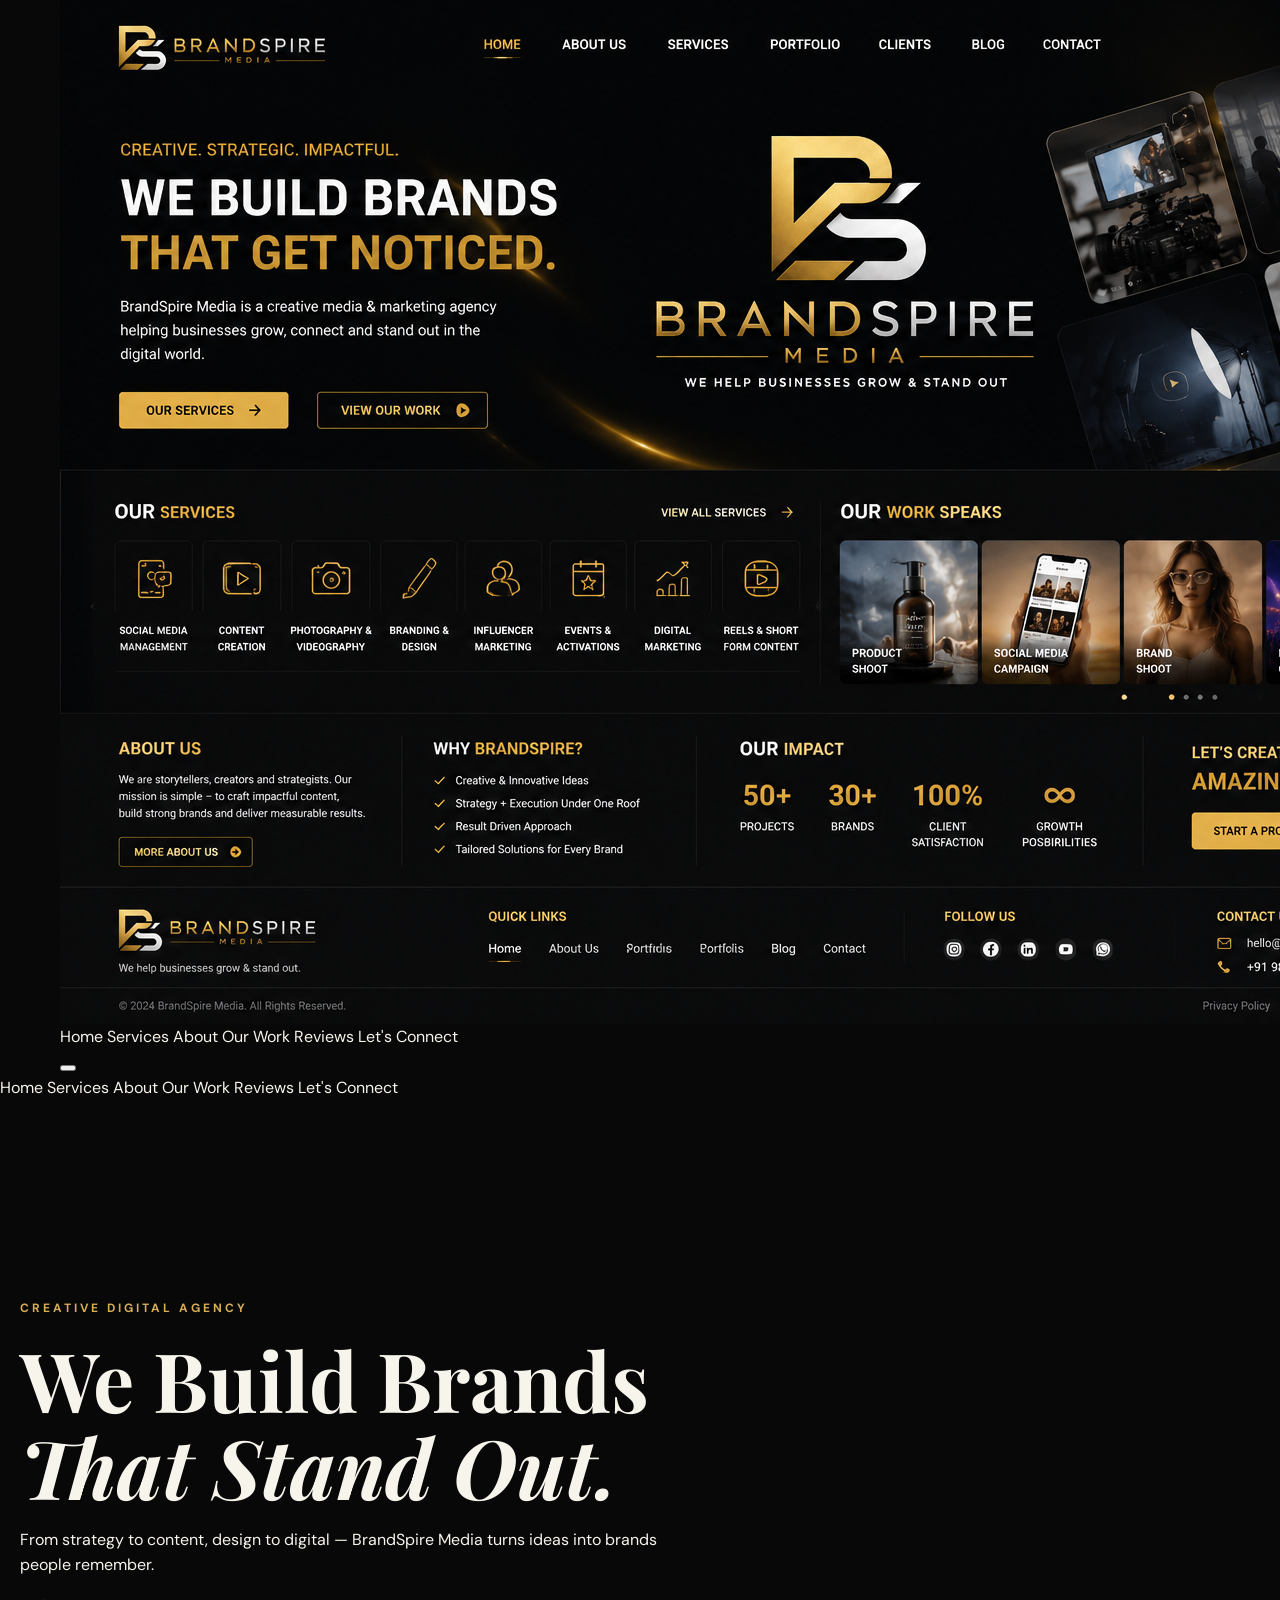
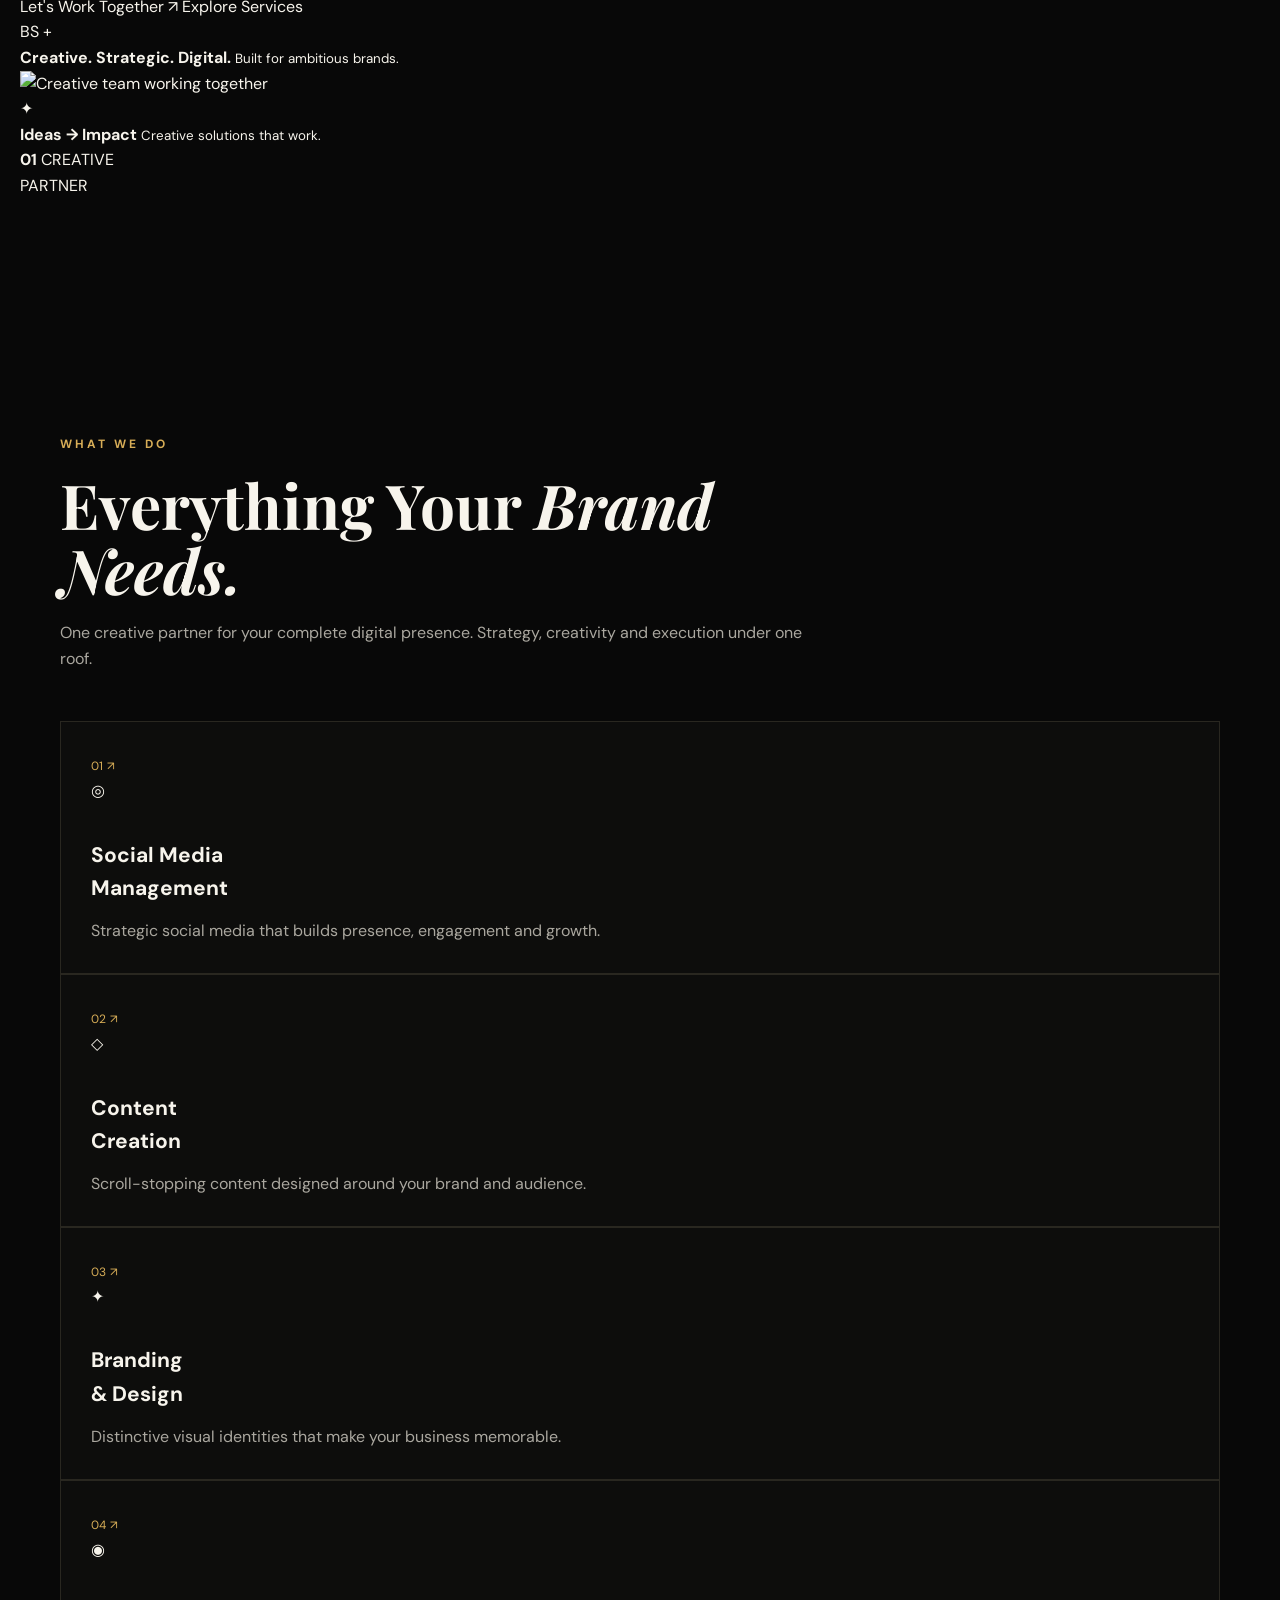
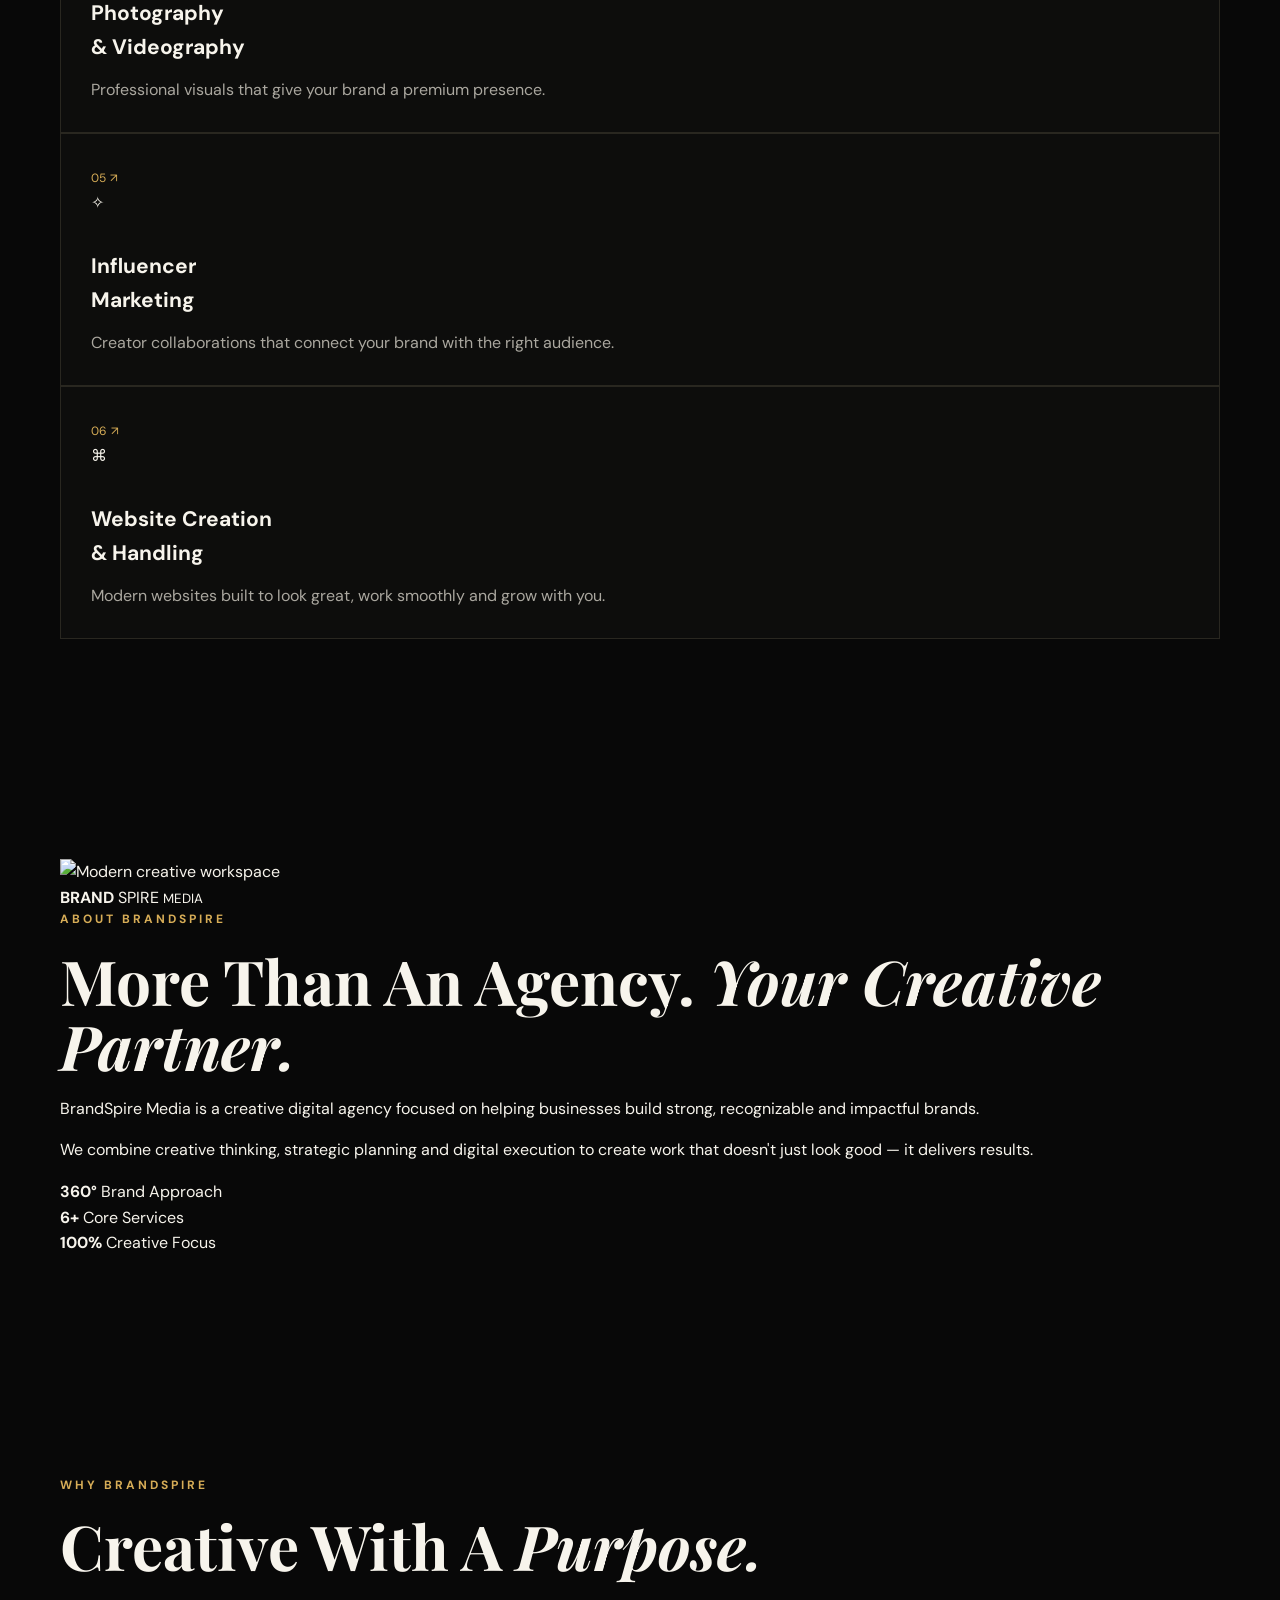
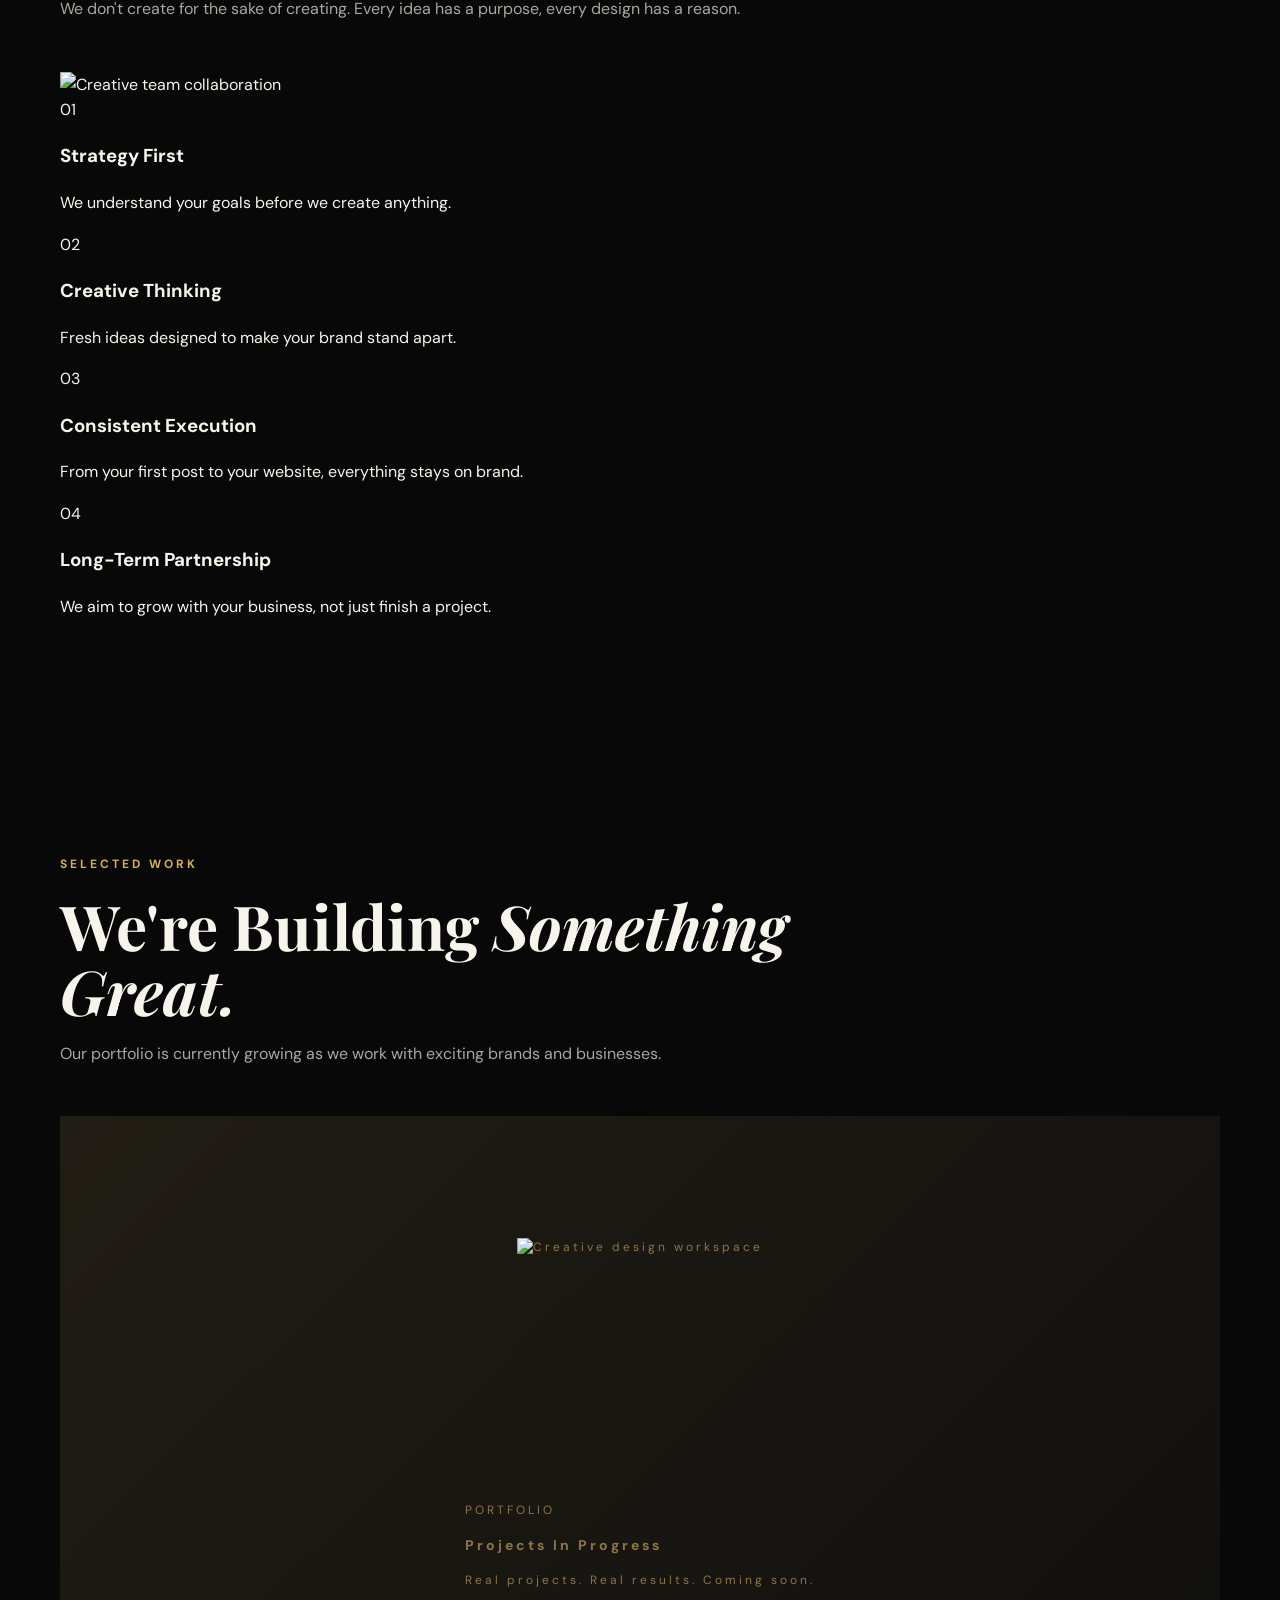
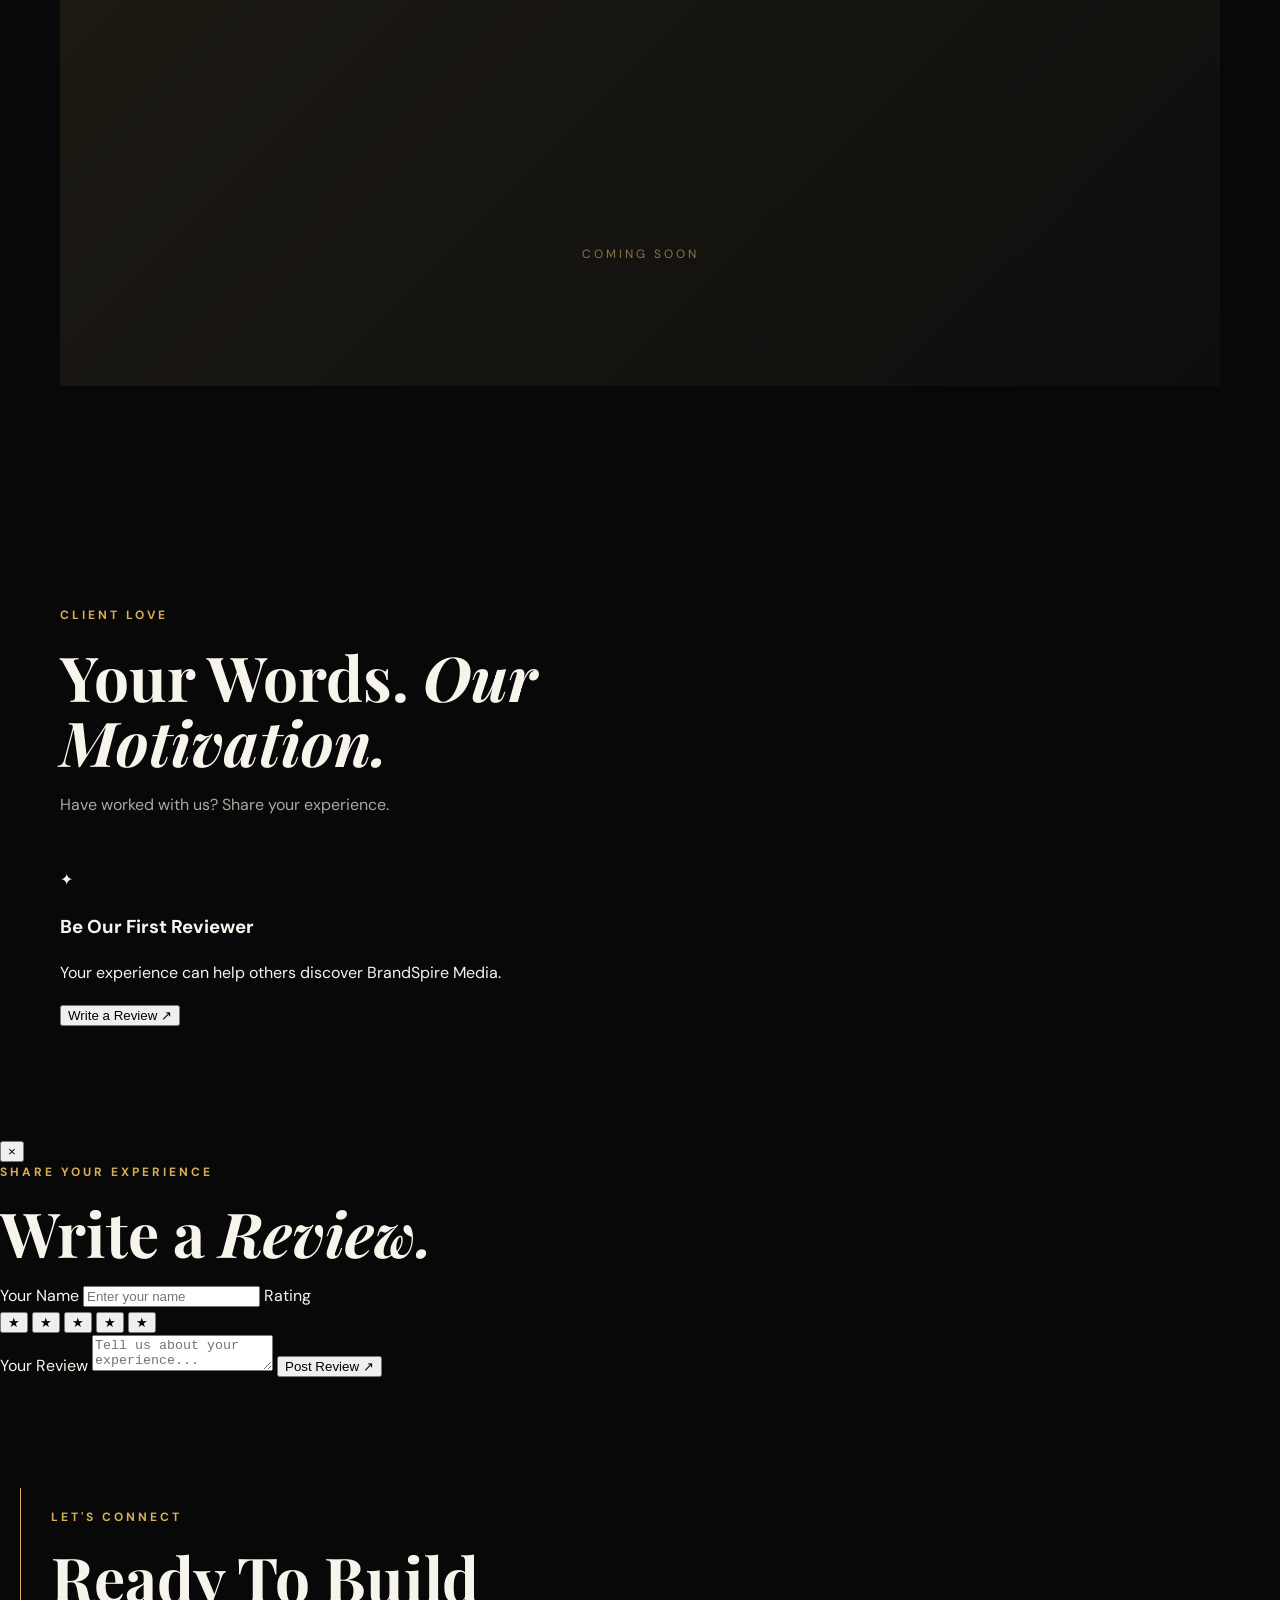
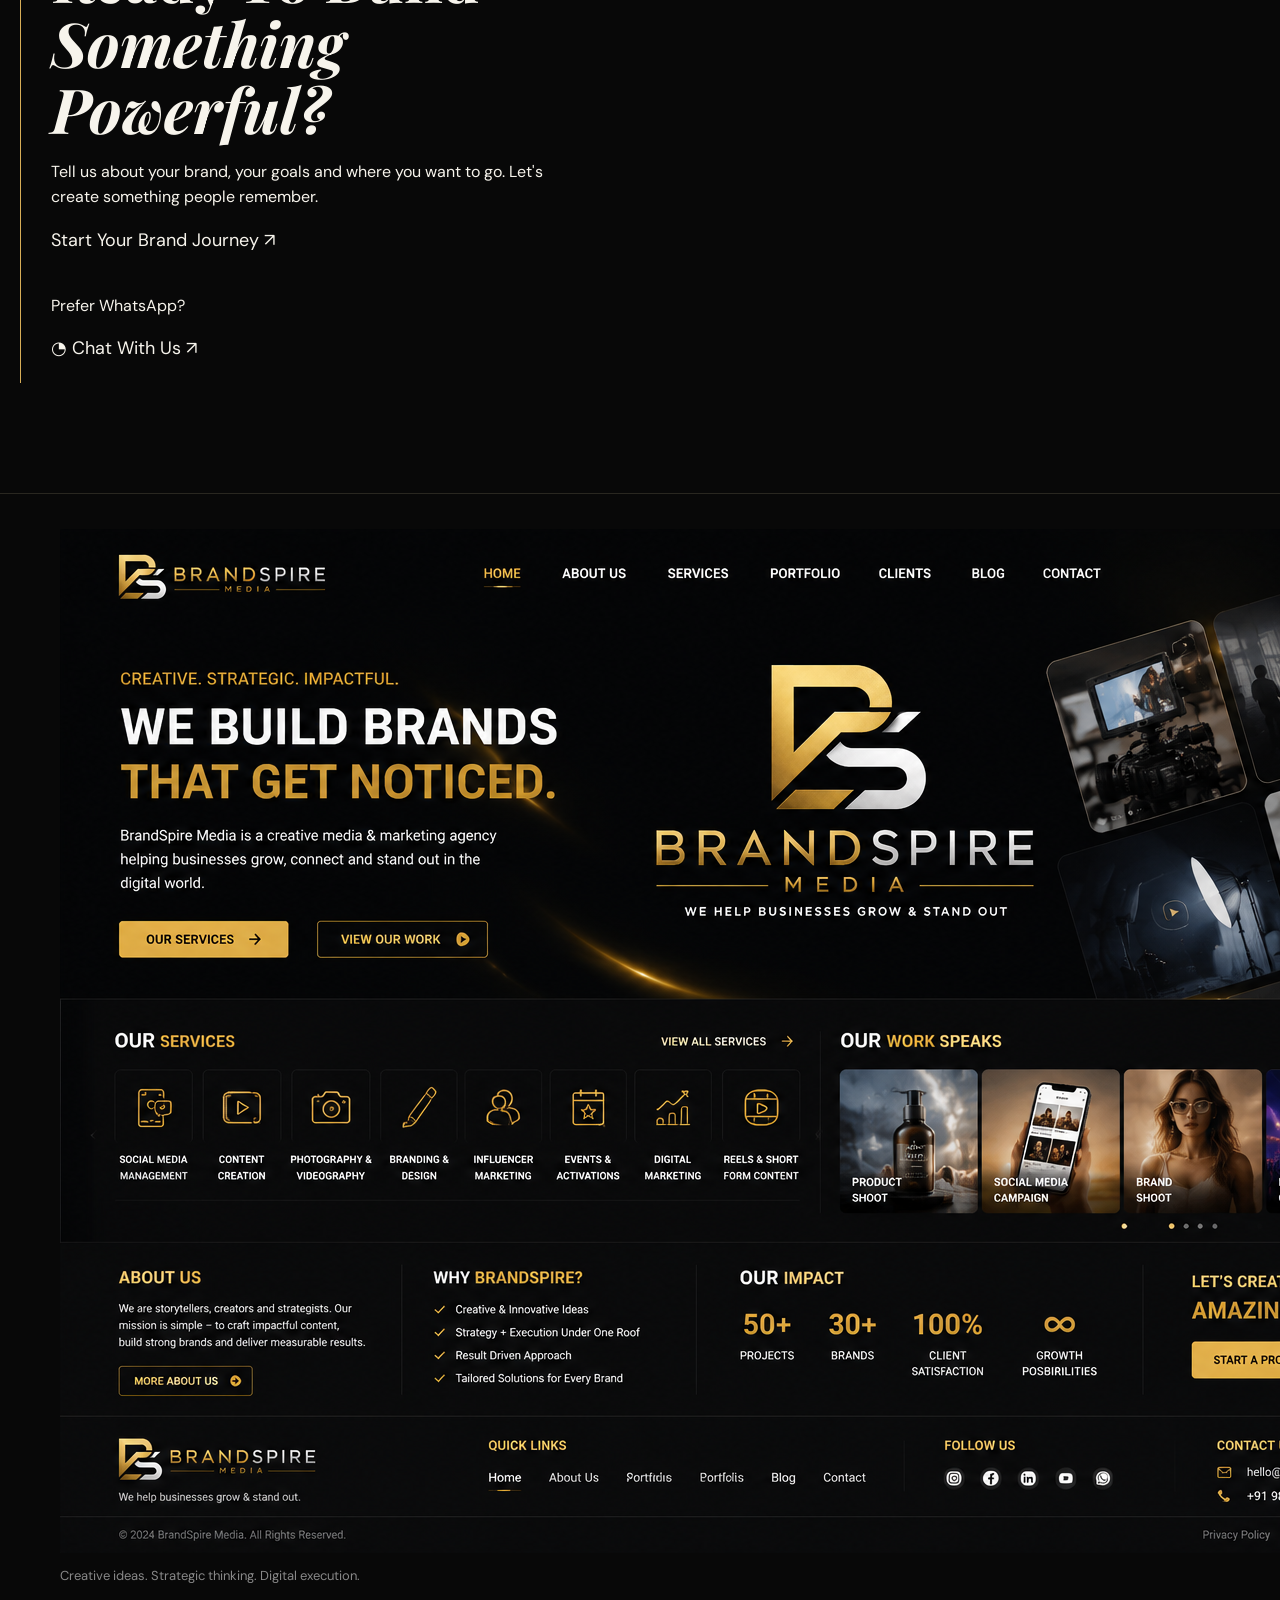
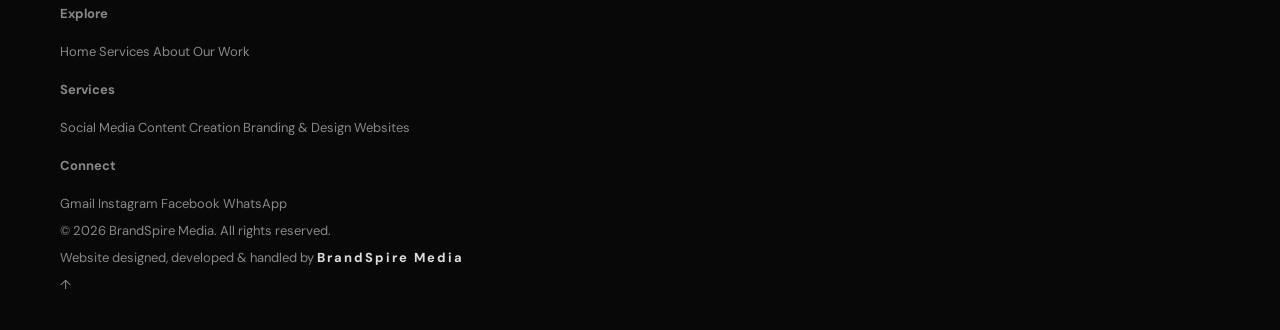
==== commit ead16dd7: "Update index.html" ====
--- a/index.html
+++ b/index.html
@@ -1,1043 +1,652 @@
 <!DOCTYPE html>
 <html lang="en">
 <head>
-  <meta charset="UTF-8">
-  <meta name="viewport" content="width=device-width, initial-scale=1.0">
-
-  <meta name="description" content="BrandSpire Media — creative strategy, content, branding, websites and digital growth solutions for modern businesses.">
-
-  <title>BrandSpire Media | Creative. Strategic. Impactful.</title>
-
-  <link rel="preconnect" href="https://images.unsplash.com">
-  <link rel="stylesheet" href="style.css">
+  <meta charset="UTF-8" />
+  <meta name="viewport" content="width=device-width, initial-scale=1.0" />
+
+  <title>BrandSpire Media | Creative Digital Agency</title>
+  <meta
+    name="description"
+    content="BrandSpire Media helps businesses grow through social media, branding, content creation, photography, websites and digital marketing."
+  />
+
+  <link rel="preconnect" href="https://fonts.googleapis.com">
+  <link rel="preconnect" href="https://fonts.gstatic.com" crossorigin>
+  <link
+    href="https://fonts.googleapis.com/css2?family=DM+Sans:wght@400;500;600;700&family=Manrope:wght@500;600;700;800&display=swap"
+    rel="stylesheet"
+  />
+
+  <link rel="stylesheet" href="style.css" />
 </head>
 
 <body>
 
-<!-- ================= HEADER ================= -->
-
-<header class="site-header" id="siteHeader">
-
-  <div class="container nav-wrap">
-
-    <a class="brand" href="#home" aria-label="BrandSpire Media home">
-
-      <img
-        src="assets/brandspire-logo.png"
-        alt="BrandSpire Media logo"
-      >
-
-      <span>
-        BRANDSPIRE
-        <small>MEDIA</small>
-      </span>
-
-    </a>
-
-
-    <button
-      class="menu-toggle"
-      id="menuToggle"
-      aria-label="Open navigation"
-      aria-expanded="false"
-    >
-      <span></span>
-      <span></span>
-      <span></span>
-    </button>
-
-
-    <nav class="nav" id="nav">
-
-      <a class="active" href="#home">Home</a>
-
+  <!-- HEADER -->
+  <header class="header">
+    <div class="container nav-wrap">
+
+      <a href="#home" class="brand">
+        <img src="assets/brandspire-logo.png" alt="BrandSpire Media">
+      </a>
+
+      <nav class="desktop-nav">
+        <a href="#home">Home</a>
+        <a href="#services">Services</a>
+        <a href="#about">About</a>
+        <a href="#work">Our Work</a>
+        <a href="#reviews">Reviews</a>
+        <a href="#contact" class="nav-contact">Let's Connect</a>
+      </nav>
+
+      <button class="menu-btn" id="menuBtn" aria-label="Open menu">
+        <span></span>
+        <span></span>
+      </button>
+
+    </div>
+
+    <div class="mobile-nav" id="mobileNav">
+      <a href="#home">Home</a>
+      <a href="#services">Services</a>
       <a href="#about">About</a>
-
-      <a href="#services">Services</a>
-
       <a href="#work">Our Work</a>
-
-      <a href="#testimonials">Testimonials</a>
-
-      <a href="#contact">Contact</a>
-
-      <a
-        class="nav-cta"
-        target="_blank"
-        rel="noopener"
-        href="https://docs.google.com/forms/d/e/1FAIpQLSdDPbQHjwNnNw8qA6iQstf6iWJCaj7lH3ycfx7Gl19CtNlZLw/viewform?usp=publish-editor"
-      >
-        Let's Connect <b>→</b>
-      </a>
-
-    </nav>
-
-  </div>
-
-</header>
-
-
-<!-- ================= MAIN ================= -->
-
-<main>
-
-
-<!-- ================= HERO ================= -->
-
-<section class="hero" id="home">
-
-  <div class="hero-bg"></div>
-
-  <div class="container hero-grid">
-
-
-    <div class="hero-copy reveal">
-
-      <p class="kicker">
-        CREATIVE IDEAS. REAL IMPACT.
-      </p>
-
-      <h1>
-        We Build Brands
-        <span>That Grow.</span>
-      </h1>
-
-      <p class="lead">
-        BrandSpire Media is a creative digital agency helping
-        businesses build strong brands, create powerful content
-        and grow in the digital world.
-      </p>
-
-
-      <div class="actions">
-
-        <a class="btn gold" href="#contact">
-          Let's Work Together
-          <b>→</b>
-        </a>
-
-        <a class="btn ghost" href="#services">
-          Our Services
-        </a>
-
-      </div>
-
-
-      <div class="trust">
-
-        <div class="avatar-stack">
-          <i></i>
-          <i></i>
-          <i></i>
-          <i></i>
-        </div>
-
-        <span>
-          Creative support for growing businesses
-        </span>
-
-      </div>
-
+      <a href="#reviews">Reviews</a>
+      <a href="#contact">Let's Connect</a>
     </div>
-
-
-    <div class="hero-art reveal">
-
-      <div class="hero-photo">
-
-        <img
-          src="https://images.unsplash.com/photo-1497366811353-6870744d04b2?auto=format&fit=crop&w=1400&q=88"
-          alt="Modern creative studio workspace"
-        >
-
-      </div>
-
-
-      <div class="hero-note">
-
-        GOOD<br>
-        <strong>BRANDS</strong><br>
-        BETTER BUSINESS
-
-      </div>
-
-
-      <div class="hero-product">
-
-        <div class="mini-logo">
-          BS
-        </div>
-
-        <span>
-          BRANDSPIRE<br>
-          <small>MEDIA</small>
-        </span>
-
-      </div>
-
-
-      <div class="hero-tag">
-        More Than Marketing.
-      </div>
-
+  </header>
+
+
+  <main>
+
+    <!-- HERO -->
+    <section class="hero section" id="home">
+      <div class="hero-glow glow-one"></div>
+      <div class="hero-glow glow-two"></div>
+
+      <div class="container hero-grid">
+
+        <div class="hero-content reveal">
+          <div class="eyebrow">
+            <span></span>
+            CREATIVE DIGITAL AGENCY
+          </div>
+
+          <h1>
+            We Build Brands
+            <em>That Stand Out.</em>
+          </h1>
+
+          <p>
+            From strategy to content, design to digital —
+            BrandSpire Media turns ideas into brands people remember.
+          </p>
+
+          <div class="hero-buttons">
+            <a href="#contact" class="btn btn-gold">
+              Let's Work Together
+              <span>↗</span>
+            </a>
+
+            <a href="#services" class="btn btn-outline">
+              Explore Services
+            </a>
+          </div>
+
+          <div class="hero-mini">
+            <div class="mini-avatars">
+              <span>BS</span>
+              <span>+</span>
+            </div>
+            <div>
+              <strong>Creative. Strategic. Digital.</strong>
+              <small>Built for ambitious brands.</small>
+            </div>
+          </div>
+        </div>
+
+
+        <div class="hero-visual reveal">
+          <div class="hero-image-card">
+            <img
+              src="https://images.unsplash.com/photo-1556761175-b413da4baf72?auto=format&fit=crop&w=1100&q=85"
+              alt="Creative team working together"
+            >
+
+            <div class="image-overlay"></div>
+
+            <div class="floating-card">
+              <span class="floating-icon">✦</span>
+              <div>
+                <strong>Ideas → Impact</strong>
+                <small>Creative solutions that work.</small>
+              </div>
+            </div>
+          </div>
+
+          <div class="hero-number">
+            <strong>01</strong>
+            <span>CREATIVE<br>PARTNER</span>
+          </div>
+        </div>
+
+      </div>
+    </section>
+
+
+    <!-- SERVICES -->
+    <section class="services section" id="services">
+      <div class="container">
+
+        <div class="section-heading reveal">
+          <div>
+            <div class="eyebrow">
+              <span></span>
+              WHAT WE DO
+            </div>
+
+            <h2>
+              Everything Your
+              <em>Brand Needs.</em>
+            </h2>
+          </div>
+
+          <p>
+            One creative partner for your complete digital presence.
+            Strategy, creativity and execution under one roof.
+          </p>
+        </div>
+
+
+        <div class="services-grid">
+
+          <article class="service-card reveal">
+            <div class="service-top">
+              <span class="service-number">01</span>
+              <span class="service-arrow">↗</span>
+            </div>
+            <div class="service-icon">◎</div>
+            <h3>Social Media<br>Management</h3>
+            <p>Strategic social media that builds presence, engagement and growth.</p>
+          </article>
+
+          <article class="service-card reveal">
+            <div class="service-top">
+              <span class="service-number">02</span>
+              <span class="service-arrow">↗</span>
+            </div>
+            <div class="service-icon">◇</div>
+            <h3>Content<br>Creation</h3>
+            <p>Scroll-stopping content designed around your brand and audience.</p>
+          </article>
+
+          <article class="service-card reveal">
+            <div class="service-top">
+              <span class="service-number">03</span>
+              <span class="service-arrow">↗</span>
+            </div>
+            <div class="service-icon">✦</div>
+            <h3>Branding<br>& Design</h3>
+            <p>Distinctive visual identities that make your business memorable.</p>
+          </article>
+
+          <article class="service-card reveal">
+            <div class="service-top">
+              <span class="service-number">04</span>
+              <span class="service-arrow">↗</span>
+            </div>
+            <div class="service-icon">◉</div>
+            <h3>Photography<br>& Videography</h3>
+            <p>Professional visuals that give your brand a premium presence.</p>
+          </article>
+
+          <article class="service-card reveal">
+            <div class="service-top">
+              <span class="service-number">05</span>
+              <span class="service-arrow">↗</span>
+            </div>
+            <div class="service-icon">✧</div>
+            <h3>Influencer<br>Marketing</h3>
+            <p>Creator collaborations that connect your brand with the right audience.</p>
+          </article>
+
+          <article class="service-card service-card-gold reveal">
+            <div class="service-top">
+              <span class="service-number">06</span>
+              <span class="service-arrow">↗</span>
+            </div>
+            <div class="service-icon">⌘</div>
+            <h3>Website Creation<br>& Handling</h3>
+            <p>Modern websites built to look great, work smoothly and grow with you.</p>
+          </article>
+
+        </div>
+
+      </div>
+    </section>
+
+
+    <!-- ABOUT -->
+    <section class="about section" id="about">
+      <div class="container about-grid">
+
+        <div class="about-visual reveal">
+          <div class="about-image">
+            <img
+              src="https://images.unsplash.com/photo-1497366811353-6870744d04b2?auto=format&fit=crop&w=1000&q=85"
+              alt="Modern creative workspace"
+            >
+          </div>
+
+          <div class="about-badge">
+            <strong>BRAND</strong>
+            <span>SPIRE</span>
+            <small>MEDIA</small>
+          </div>
+        </div>
+
+
+        <div class="about-content reveal">
+
+          <div class="eyebrow">
+            <span></span>
+            ABOUT BRANDSPIRE
+          </div>
+
+          <h2>
+            More Than An Agency.
+            <em>Your Creative Partner.</em>
+          </h2>
+
+          <p>
+            BrandSpire Media is a creative digital agency focused on
+            helping businesses build strong, recognizable and impactful
+            brands.
+          </p>
+
+          <p>
+            We combine creative thinking, strategic planning and digital
+            execution to create work that doesn't just look good —
+            it delivers results.
+          </p>
+
+          <div class="stats">
+
+            <div class="stat">
+              <strong>360°</strong>
+              <span>Brand Approach</span>
+            </div>
+
+            <div class="stat">
+              <strong>6+</strong>
+              <span>Core Services</span>
+            </div>
+
+            <div class="stat">
+              <strong>100%</strong>
+              <span>Creative Focus</span>
+            </div>
+
+          </div>
+
+        </div>
+
+      </div>
+    </section>
+
+
+    <!-- WHY US -->
+    <section class="why section">
+      <div class="container">
+
+        <div class="section-heading center reveal">
+          <div>
+            <div class="eyebrow">
+              <span></span>
+              WHY BRANDSPIRE
+            </div>
+
+            <h2>
+              Creative With A
+              <em>Purpose.</em>
+            </h2>
+          </div>
+
+          <p>
+            We don't create for the sake of creating.
+            Every idea has a purpose, every design has a reason.
+          </p>
+        </div>
+
+
+        <div class="why-grid">
+
+          <div class="why-image reveal">
+            <img
+              src="https://images.unsplash.com/photo-1551836022-d5d88e9218df?auto=format&fit=crop&w=1000&q=85"
+              alt="Creative team collaboration"
+            >
+          </div>
+
+          <div class="why-list">
+
+            <div class="why-item reveal">
+              <span>01</span>
+              <div>
+                <h3>Strategy First</h3>
+                <p>We understand your goals before we create anything.</p>
+              </div>
+            </div>
+
+            <div class="why-item reveal">
+              <span>02</span>
+              <div>
+                <h3>Creative Thinking</h3>
+                <p>Fresh ideas designed to make your brand stand apart.</p>
+              </div>
+            </div>
+
+            <div class="why-item reveal">
+              <span>03</span>
+              <div>
+                <h3>Consistent Execution</h3>
+                <p>From your first post to your website, everything stays on brand.</p>
+              </div>
+            </div>
+
+            <div class="why-item reveal">
+              <span>04</span>
+              <div>
+                <h3>Long-Term Partnership</h3>
+                <p>We aim to grow with your business, not just finish a project.</p>
+              </div>
+            </div>
+
+          </div>
+
+        </div>
+
+      </div>
+    </section>
+
+
+    <!-- WORK -->
+    <section class="work section" id="work">
+      <div class="container">
+
+        <div class="section-heading reveal">
+          <div>
+            <div class="eyebrow">
+              <span></span>
+              SELECTED WORK
+            </div>
+
+            <h2>
+              We're Building
+              <em>Something Great.</em>
+            </h2>
+          </div>
+
+          <p>
+            Our portfolio is currently growing as we work with exciting
+            brands and businesses.
+          </p>
+        </div>
+
+
+        <div class="work-placeholder reveal">
+
+          <div class="work-placeholder-bg">
+            <img
+              src="https://images.unsplash.com/photo-1558655146-d09347e92766?auto=format&fit=crop&w=1400&q=85"
+              alt="Creative design workspace"
+            >
+          </div>
+
+          <div class="work-placeholder-content">
+            <span>PORTFOLIO</span>
+            <h3>Projects In Progress</h3>
+            <p>
+              Real projects. Real results. Coming soon.
+            </p>
+          </div>
+
+          <div class="work-tag">COMING SOON</div>
+
+        </div>
+
+      </div>
+    </section>
+
+
+    <!-- REVIEWS -->
+    <section class="reviews section" id="reviews">
+      <div class="container">
+
+        <div class="section-heading center reveal">
+          <div>
+            <div class="eyebrow">
+              <span></span>
+              CLIENT LOVE
+            </div>
+
+            <h2>
+              Your Words.
+              <em>Our Motivation.</em>
+            </h2>
+          </div>
+
+          <p>
+            Have worked with us? Share your experience.
+          </p>
+        </div>
+
+
+        <div class="review-area">
+
+          <div class="reviews-list" id="reviewsList">
+            <div class="empty-reviews">
+              <span>✦</span>
+              <h3>Be Our First Reviewer</h3>
+              <p>Your experience can help others discover BrandSpire Media.</p>
+            </div>
+          </div>
+
+          <button class="btn btn-gold review-open" id="reviewOpen">
+            Write a Review <span>↗</span>
+          </button>
+
+        </div>
+
+      </div>
+    </section>
+
+
+    <!-- REVIEW MODAL -->
+    <div class="modal" id="reviewModal">
+      <div class="modal-box">
+
+        <button class="modal-close" id="reviewClose">×</button>
+
+        <div class="eyebrow">
+          <span></span>
+          SHARE YOUR EXPERIENCE
+        </div>
+
+        <h2>Write a <em>Review.</em></h2>
+
+        <form id="reviewForm">
+
+          <label>
+            Your Name
+            <input type="text" id="reviewName" required placeholder="Enter your name">
+          </label>
+
+          <label>
+            Rating
+            <div class="stars" id="stars">
+              <button type="button" data-rating="1">★</button>
+              <button type="button" data-rating="2">★</button>
+              <button type="button" data-rating="3">★</button>
+              <button type="button" data-rating="4">★</button>
+              <button type="button" data-rating="5">★</button>
+            </div>
+          </label>
+
+          <label>
+            Your Review
+            <textarea id="reviewText" required placeholder="Tell us about your experience..."></textarea>
+          </label>
+
+          <button class="btn btn-gold" type="submit">
+            Post Review <span>↗</span>
+          </button>
+
+        </form>
+
+      </div>
     </div>
 
-  </div>
-
-</section>
-
-
-<!-- ================= SERVICES ================= -->
-
-<section class="section services" id="services">
-
-  <div class="container">
-
-
-    <div class="section-top reveal">
-
-      <div>
-
-        <p class="kicker">
-          WHAT WE DO
+
+    <!-- CONTACT -->
+    <section class="contact section" id="contact">
+      <div class="container contact-box reveal">
+
+        <div class="contact-content">
+
+          <div class="eyebrow">
+            <span></span>
+            LET'S CONNECT
+          </div>
+
+          <h2>
+            Ready To Build
+            <em>Something Powerful?</em>
+          </h2>
+
+          <p>
+            Tell us about your brand, your goals and where you want to go.
+            Let's create something people remember.
+          </p>
+
+          <a
+            href="https://docs.google.com/forms/d/e/1FAIpQLSdDPbQHjwNnNw8qA6iQstf6iWJCaj7lH3ycfx7Gl19CtNlZLw/viewform?usp=publish-editor"
+            target="_blank"
+            rel="noopener"
+            class="btn btn-gold"
+          >
+            Start Your Brand Journey <span>↗</span>
+          </a>
+
+        </div>
+
+        <div class="contact-side">
+          <div class="contact-line"></div>
+
+          <p>Prefer WhatsApp?</p>
+
+          <a
+            href="https://wa.me/917206149463"
+            target="_blank"
+            rel="noopener"
+            class="whatsapp-link"
+          >
+            <span class="whatsapp-icon">◔</span>
+            Chat With Us
+            <span>↗</span>
+          </a>
+        </div>
+
+      </div>
+    </section>
+
+  </main>
+
+
+  <!-- FOOTER -->
+  <footer class="footer">
+    <div class="container">
+
+      <div class="footer-main">
+
+        <div class="footer-brand">
+          <img src="assets/brandspire-logo.png" alt="BrandSpire Media">
+
+          <p>
+            Creative ideas. Strategic thinking.
+            Digital execution.
+          </p>
+        </div>
+
+
+        <div class="footer-column">
+          <h4>Explore</h4>
+          <a href="#home">Home</a>
+          <a href="#services">Services</a>
+          <a href="#about">About</a>
+          <a href="#work">Our Work</a>
+        </div>
+
+
+        <div class="footer-column">
+          <h4>Services</h4>
+          <a href="#services">Social Media</a>
+          <a href="#services">Content Creation</a>
+          <a href="#services">Branding & Design</a>
+          <a href="#services">Websites</a>
+        </div>
+
+
+        <div class="footer-column">
+          <h4>Connect</h4>
+
+          <a href="mailto:officialbrandspiremedia@gmail.com">
+            Gmail
+          </a>
+
+          <a
+            href="https://www.instagram.com/brandspire__media/"
+            target="_blank"
+            rel="noopener"
+          >
+            Instagram
+          </a>
+
+          <a
+            href="https://www.facebook.com/share/1cHBNtN7eo/?mibextid=wwXIfr"
+            target="_blank"
+            rel="noopener"
+          >
+            Facebook
+          </a>
+
+          <a
+            href="https://wa.me/917206149463"
+            target="_blank"
+            rel="noopener"
+          >
+            WhatsApp
+          </a>
+        </div>
+
+      </div>
+
+
+      <div class="footer-bottom">
+        <p>© <span id="year"></span> BrandSpire Media. All rights reserved.</p>
+
+        <p>
+          Website designed, developed & handled by
+          <strong>BrandSpire Media</strong>
         </p>
 
-        <h2>
-          Our <span>Services</span>
-        </h2>
-
-      </div>
-
-      <a class="small-link" href="#contact">
-        View All Services →
-      </a>
+        <a href="#home" class="back-top">↑</a>
+      </div>
 
     </div>
-
-
-    <div class="service-grid">
-
-
-      <article class="service-card reveal">
-
-        <div class="service-icon">
-          ⌁
-        </div>
-
-        <span class="number">
-          01
-        </span>
-
-        <h3>
-          Social Media Management
-        </h3>
-
-        <p>
-          Strategic management to grow your online presence,
-          consistency and audience.
-        </p>
-
-      </article>
-
-
-      <article class="service-card reveal">
-
-        <div class="service-icon">
-          ▶
-        </div>
-
-        <span class="number">
-          02
-        </span>
-
-        <h3>
-          Content Creation
-        </h3>
-
-        <p>
-          Engaging content that connects, converts and
-          builds your brand.
-        </p>
-
-      </article>
-
-
-      <article class="service-card reveal">
-
-        <div class="service-icon">
-          ◉
-        </div>
-
-        <span class="number">
-          03
-        </span>
-
-        <h3>
-          Branding & Design
-        </h3>
-
-        <p>
-          Logos, visual identity and designs that make
-          your business stand out.
-        </p>
-
-      </article>
-
-
-      <article class="service-card reveal">
-
-        <div class="service-icon">
-          ◌
-        </div>
-
-        <span class="number">
-          04
-        </span>
-
-        <h3>
-          Photography & Videography
-        </h3>
-
-        <p>
-          High-quality visuals that bring your brand,
-          products and people to life.
-        </p>
-
-      </article>
-
-
-      <article class="service-card reveal">
-
-        <div class="service-icon">
-          ♧
-        </div>
-
-        <span class="number">
-          05
-        </span>
-
-        <h3>
-          Influencer Marketing
-        </h3>
-
-        <p>
-          Creator collaborations that create real impact,
-          trust and reach.
-        </p>
-
-      </article>
-
-
-      <article class="service-card reveal">
-
-        <div class="service-icon">
-          ▣
-        </div>
-
-        <span class="number">
-          06
-        </span>
-
-        <h3>
-          Website Creation & Handling
-        </h3>
-
-        <p>
-          Modern responsive websites with ongoing support,
-          updates and management.
-        </p>
-
-      </article>
-
-    </div>
-
-  </div>
-
-</section>
-
-
-<!-- ================= ABOUT ================= -->
-
-<section class="section about" id="about">
-
-  <div class="container about-grid">
-
-
-    <div class="about-copy reveal">
-
-      <p class="kicker">
-        ABOUT BRANDSPIRE MEDIA
-      </p>
-
-      <h2>
-        More Than A Digital Agency,
-        <span>A Growth Partner.</span>
-      </h2>
-
-      <p>
-        We believe in the power of creativity, strategy and
-        consistency. Our goal is simple — to help businesses
-        build a strong digital presence, connect with the
-        right audience and achieve real growth.
-      </p>
-
-      <p>
-        From social media and content to branding and websites,
-        we bring the right pieces together so your brand feels
-        clear, credible and memorable.
-      </p>
-
-      <a class="btn gold" href="#contact">
-        Our Story
-        <b>→</b>
-      </a>
-
-    </div>
-
-
-    <div class="about-photo reveal">
-
-      <img
-        src="https://images.unsplash.com/photo-1556761175-b413da4baf72?auto=format&fit=crop&w=1300&q=88"
-        alt="Creative team collaborating in a studio"
-      >
-
-    </div>
-
-
-    <div class="stats reveal">
-
-      <div>
-        <strong>Creative</strong>
-        <span>Ideas with purpose</span>
-      </div>
-
-      <div>
-        <strong>Strategic</strong>
-        <span>Plans built for growth</span>
-      </div>
-
-      <div>
-        <strong>Focused</strong>
-        <span>Attention on your brand</span>
-      </div>
-
-      <div>
-        <strong>Ongoing</strong>
-        <span>Support when you need it</span>
-      </div>
-
-    </div>
-
-  </div>
-
-</section>
-
-
-<!-- ================= WHY CHOOSE US ================= -->
-
-<section class="why">
-
-  <div class="container why-grid">
-
-
-    <div class="why-image reveal">
-
-      <img
-        src="https://images.unsplash.com/photo-1556761175-5973dc0f32e7?auto=format&fit=crop&w=1300&q=88"
-        alt="Marketing team planning a project"
-      >
-
-    </div>
-
-
-    <div class="why-copy">
-
-      <p class="kicker">
-        WHY CHOOSE US
-      </p>
-
-      <h2 class="reveal">
-        Ideas. Strategy.
-        <span>Results.</span>
-      </h2>
-
-
-      <div class="why-items">
-
-
-        <div class="why-item reveal">
-
-          <b>01</b>
-
-          <div>
-
-            <h3>
-              Creative Thinking
-            </h3>
-
-            <p>
-              Fresh ideas that make an impression without
-              losing sight of your business goals.
-            </p>
-
-          </div>
-
-        </div>
-
-
-        <div class="why-item reveal">
-
-          <b>02</b>
-
-          <div>
-
-            <h3>
-              Strategic Approach
-            </h3>
-
-            <p>
-              Clear, practical strategies designed around
-              your audience and growth.
-            </p>
-
-          </div>
-
-        </div>
-
-
-        <div class="why-item reveal">
-
-          <b>03</b>
-
-          <div>
-
-            <h3>
-              Dedicated Support
-            </h3>
-
-            <p>
-              Direct collaboration and dependable support
-              throughout the work.
-            </p>
-
-          </div>
-
-        </div>
-
-
-        <div class="why-item reveal">
-
-          <b>04</b>
-
-          <div>
-
-            <h3>
-              Long-Term Mindset
-            </h3>
-
-            <p>
-              We build systems and digital assets that can
-              keep working for your brand.
-            </p>
-
-          </div>
-
-        </div>
-
-
-      </div>
-
-    </div>
-
-  </div>
-
-</section>
-
-
-<!-- ================= OUR WORK ================= -->
-
-<section class="section work" id="work">
-
-  <div class="container work-grid">
-
-
-    <div class="work-copy reveal">
-
-      <p class="kicker">
-        OUR WORK
-      </p>
-
-      <h2>
-        Projects
-        <span>In Progress.</span>
-      </h2>
-
-      <p>
-        We're currently working on exciting client projects.
-        Our completed work will be showcased here as soon as
-        projects are ready to share.
-      </p>
-
-      <p class="muted">
-        No fake projects. Real work only.
-      </p>
-
-      <a class="btn gold" href="#contact">
-        Start A Project
-        <b>→</b>
-      </a>
-
-    </div>
-
-
-    <div class="work-visual reveal">
-
-      <img
-        src="https://images.unsplash.com/photo-1497215728101-856f4ea42174?auto=format&fit=crop&w=1300&q=88"
-        alt="Laptop and creative workspace"
-      >
-
-      <div class="work-overlay">
-
-        <span>
-          BIG IDEAS
-        </span>
-
-        <strong>
-          IN PROGRESS
-        </strong>
-
-      </div>
-
-    </div>
-
-  </div>
-
-</section>
-
-
-<!-- ================= TESTIMONIALS ================= -->
-
-<section class="section testimonials" id="testimonials">
-
-  <div class="container">
-
-
-    <div class="section-top reveal">
-
-      <div>
-
-        <p class="kicker">
-          TESTIMONIALS
-        </p>
-
-        <h2>
-          What People
-          <span>Say About Us.</span>
-        </h2>
-
-      </div>
-
-
-      <button
-        class="btn ghost"
-        id="openReview"
-      >
-        Write a Review →
-      </button>
-
-    </div>
-
-
-    <div
-      class="review-grid"
-      id="reviewGrid"
-    ></div>
-
-  </div>
-
-</section>
-
-
-<!-- ================= CONTACT ================= -->
-
-<section class="contact" id="contact">
-
-  <div class="contact-bg"></div>
-
-
-  <div class="container contact-grid">
-
-
-    <div class="contact-copy reveal">
-
-      <p class="kicker">
-        LET'S CONNECT
-      </p>
-
-      <h2>
-        Have An Idea?
-        <span>Let's Make It Real.</span>
-      </h2>
-
-      <p>
-        Tell us about your business, your goals and how we
-        can help. We'll get back to you soon.
-      </p>
-
-
-      <div class="actions">
-
-        <a
-          class="btn gold"
-          target="_blank"
-          rel="noopener"
-          href="https://docs.google.com/forms/d/e/1FAIpQLSdDPbQHjwNnNw8qA6iQstf6iWJCaj7lH3ycfx7Gl19CtNlZLw/viewform?usp=publish-editor"
-        >
-          Let's Connect
-          <b>→</b>
-        </a>
-
-
-        <a
-          class="btn ghost"
-          target="_blank"
-          rel="noopener"
-          href="https://wa.me/917206149463"
-        >
-          Chat on WhatsApp →
-        </a>
-
-      </div>
-
-    </div>
-
-
-    <div class="contact-card reveal">
-
-      <p>
-        BUILD SOMETHING<br>
-        <strong>GREAT TOGETHER.</strong>
-      </p>
-
-
-      <div class="contact-lines">
-
-        <a href="mailto:officialbrandspiremedia@gmail.com">
-          officialbrandspiremedia@gmail.com
-        </a>
-
-        <a
-          target="_blank"
-          rel="noopener"
-          href="https://www.instagram.com/brandspire__media/"
-        >
-          Instagram
-        </a>
-
-        <a
-          target="_blank"
-          rel="noopener"
-          href="https://www.facebook.com/share/1cHBNtN7eo/?mibextid=wwXIfr"
-        >
-          Facebook
-        </a>
-
-      </div>
-
-    </div>
-
-  </div>
-
-</section>
-
-</main>
-
-
-<!-- ================= FOOTER ================= -->
-
-<footer class="footer">
-
-  <div class="container footer-grid">
-
-
-    <div class="footer-brand">
-
-      <a class="brand" href="#home">
-
-        <img
-          src="assets/brandspire-logo.png"
-          alt="BrandSpire Media logo"
-        >
-
-        <span>
-          BRANDSPIRE
-          <small>MEDIA</small>
-        </span>
-
-      </a>
-
-      <p>
-        Creative ideas. Real impact. We help businesses
-        build brands that get noticed.
-      </p>
-
-    </div>
-
-
-    <div>
-
-      <h4>
-        Quick Links
-      </h4>
-
-      <a href="#home">Home</a>
-      <a href="#about">About</a>
-      <a href="#services">Services</a>
-      <a href="#work">Our Work</a>
-      <a href="#testimonials">Testimonials</a>
-      <a href="#contact">Contact</a>
-
-    </div>
-
-
-    <div>
-
-      <h4>
-        Our Services
-      </h4>
-
-      <a href="#services">
-        Social Media Management
-      </a>
-
-      <a href="#services">
-        Content Creation
-      </a>
-
-      <a href="#services">
-        Branding & Design
-      </a>
-
-      <a href="#services">
-        Photography & Videography
-      </a>
-
-      <a href="#services">
-        Influencer Marketing
-      </a>
-
-      <a href="#services">
-        Website Creation & Handling
-      </a>
-
-    </div>
-
-
-    <div>
-
-      <h4>
-        Connect With Us
-      </h4>
-
-      <a
-        target="_blank"
-        rel="noopener"
-        href="https://wa.me/917206149463"
-      >
-        WhatsApp
-      </a>
-
-      <a
-        target="_blank"
-        rel="noopener"
-        href="https://www.instagram.com/brandspire__media/"
-      >
-        Instagram
-      </a>
-
-      <a
-        target="_blank"
-        rel="noopener"
-        href="https://www.facebook.com/share/1cHBNtN7eo/?mibextid=wwXIfr"
-      >
-        Facebook
-      </a>
-
-      <a href="mailto:officialbrandspiremedia@gmail.com">
-        Email
-      </a>
-
-    </div>
-
-  </div>
-
-
-  <div class="container footer-bottom">
-
-    <span>
-      © <span id="year"></span>
-      BrandSpire Media. All Rights Reserved.
-    </span>
-
-    <span>
-      Website designed, developed & handled by
-      <strong>BrandSpire Media</strong>
-    </span>
-
-  </div>
-
-</footer>
-
-
-<!-- ================= FLOATING WHATSAPP ================= -->
-
-<a
-  class="whatsapp"
-  target="_blank"
-  rel="noopener"
-  href="https://wa.me/917206149463"
-  aria-label="WhatsApp"
->
-  WA
-</a>
-
-
-<!-- ================= BACK TO TOP ================= -->
-
-<button
-  class="back-top"
-  id="backTop"
-  aria-label="Back to top"
->
-  ↑
-</button>
-
-
-<!-- ================= REVIEW MODAL ================= -->
-
-<div
-  class="modal"
-  id="reviewModal"
-  aria-hidden="true"
->
-
-  <div class="modal-box">
-
-    <button
-      class="modal-close"
-      id="closeReview"
-      aria-label="Close"
-    >
-      ×
-    </button>
-
-
-    <p class="kicker">
-      SHARE YOUR EXPERIENCE
-    </p>
-
-    <h2>
-      Write a Review
-    </h2>
-
-
-    <form id="reviewForm">
-
-
-      <label>
-
-        Name
-
-        <input
-          id="reviewName"
-          required
-          maxlength="60"
-          placeholder="Your name"
-        >
-
-      </label>
-
-
-      <label>
-        Rating
-      </label>
-
-
-      <div
-        class="stars-input"
-        id="starsInput"
-      >
-
-        <button
-          type="button"
-          data-rating="1"
-        >
-          ★
-        </button>
-
-        <button
-          type="button"
-          data-rating="2"
-        >
-          ★
-        </button>
-
-        <button
-          type="button"
-          data-rating="3"
-        >
-          ★
-        </button>
-
-        <button
-          type="button"
-          data-rating="4"
-        >
-          ★
-        </button>
-
-        <button
-          type="button"
-          data-rating="5"
-        >
-          ★
-        </button>
-
-      </div>
-
-
-      <label>
-
-        Review
-
-        <textarea
-          id="reviewText"
-          required
-          maxlength="600"
-          rows="5"
-          placeholder="Tell us about your experience"
-        ></textarea>
-
-      </label>
-
-
-      <button
-        class="btn gold full"
-        type="submit"
-      >
-        Post Review
-      </button>
-
-    </form>
-
-  </div>
-
-</div>
-
-
-<script src="script.js"></script>
-
+  </footer>
+
+
+  <script src="script.js"></script>
 </body>
 </html>
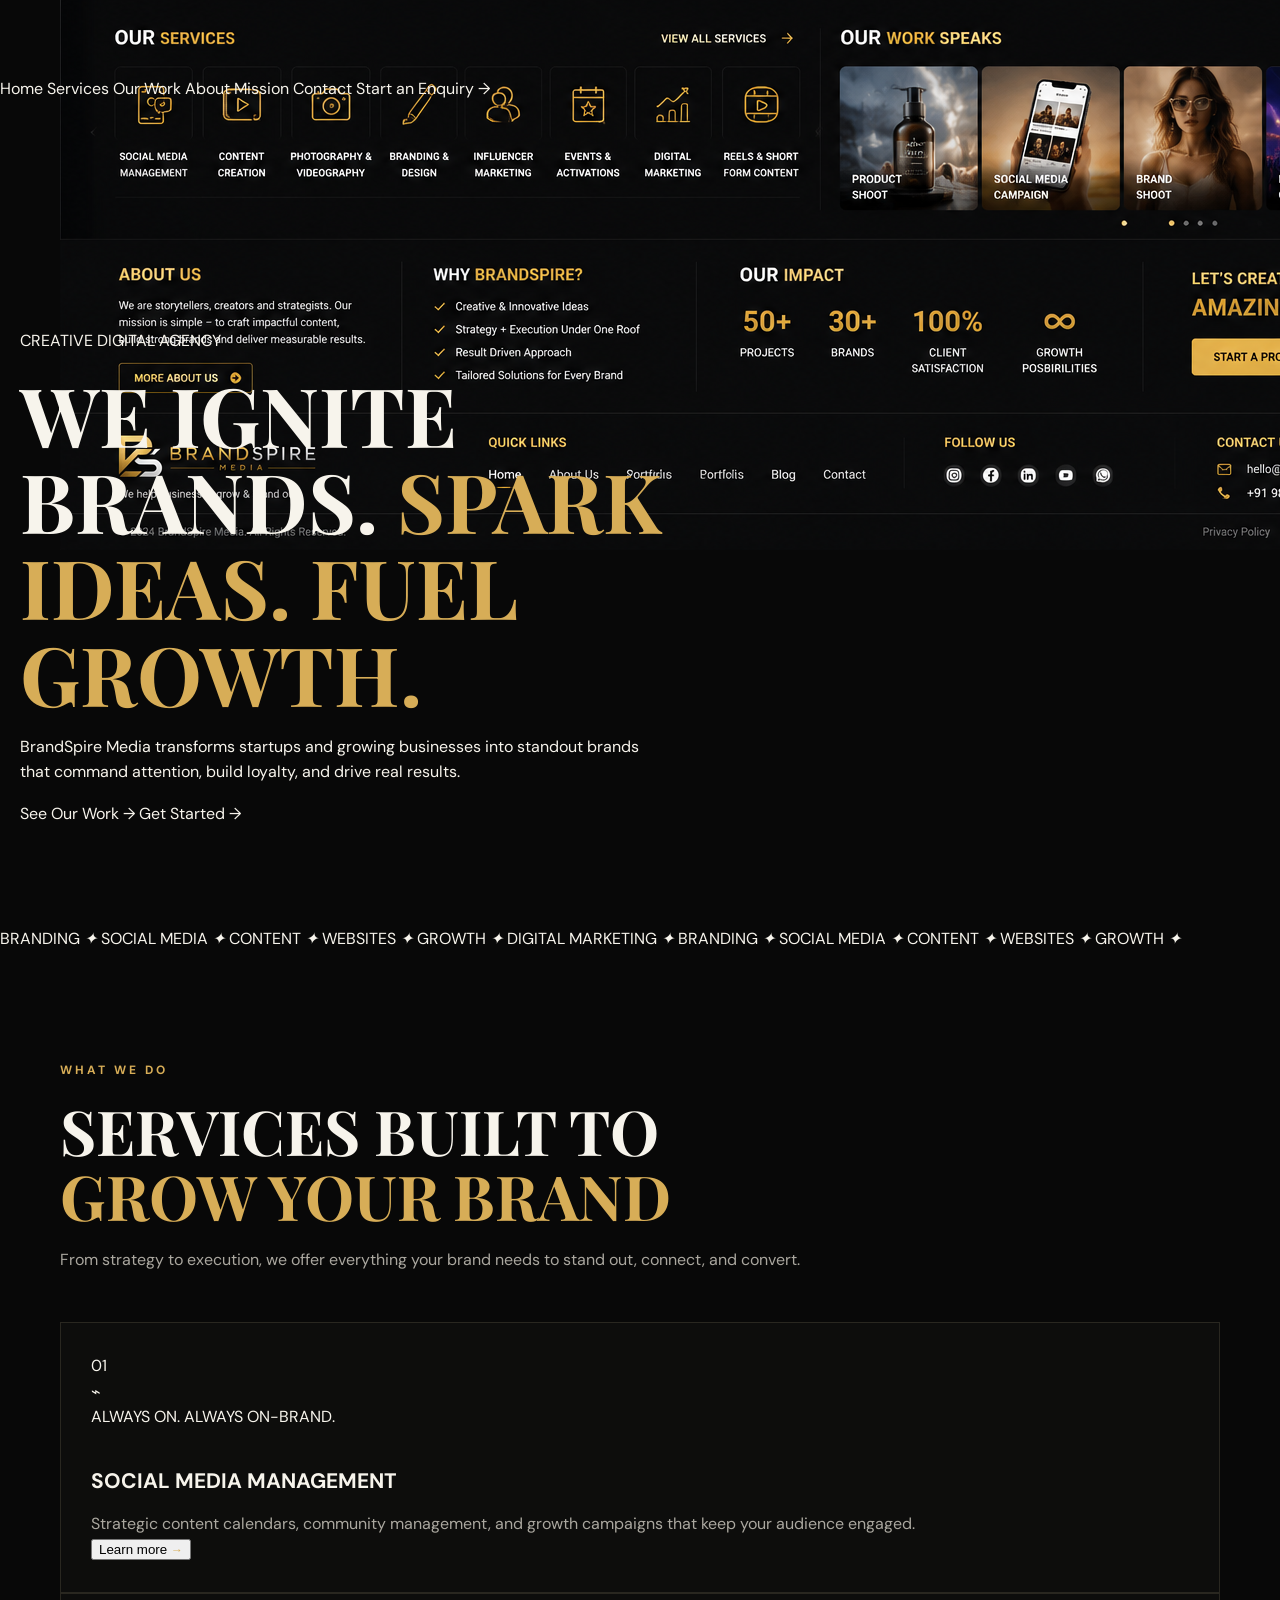
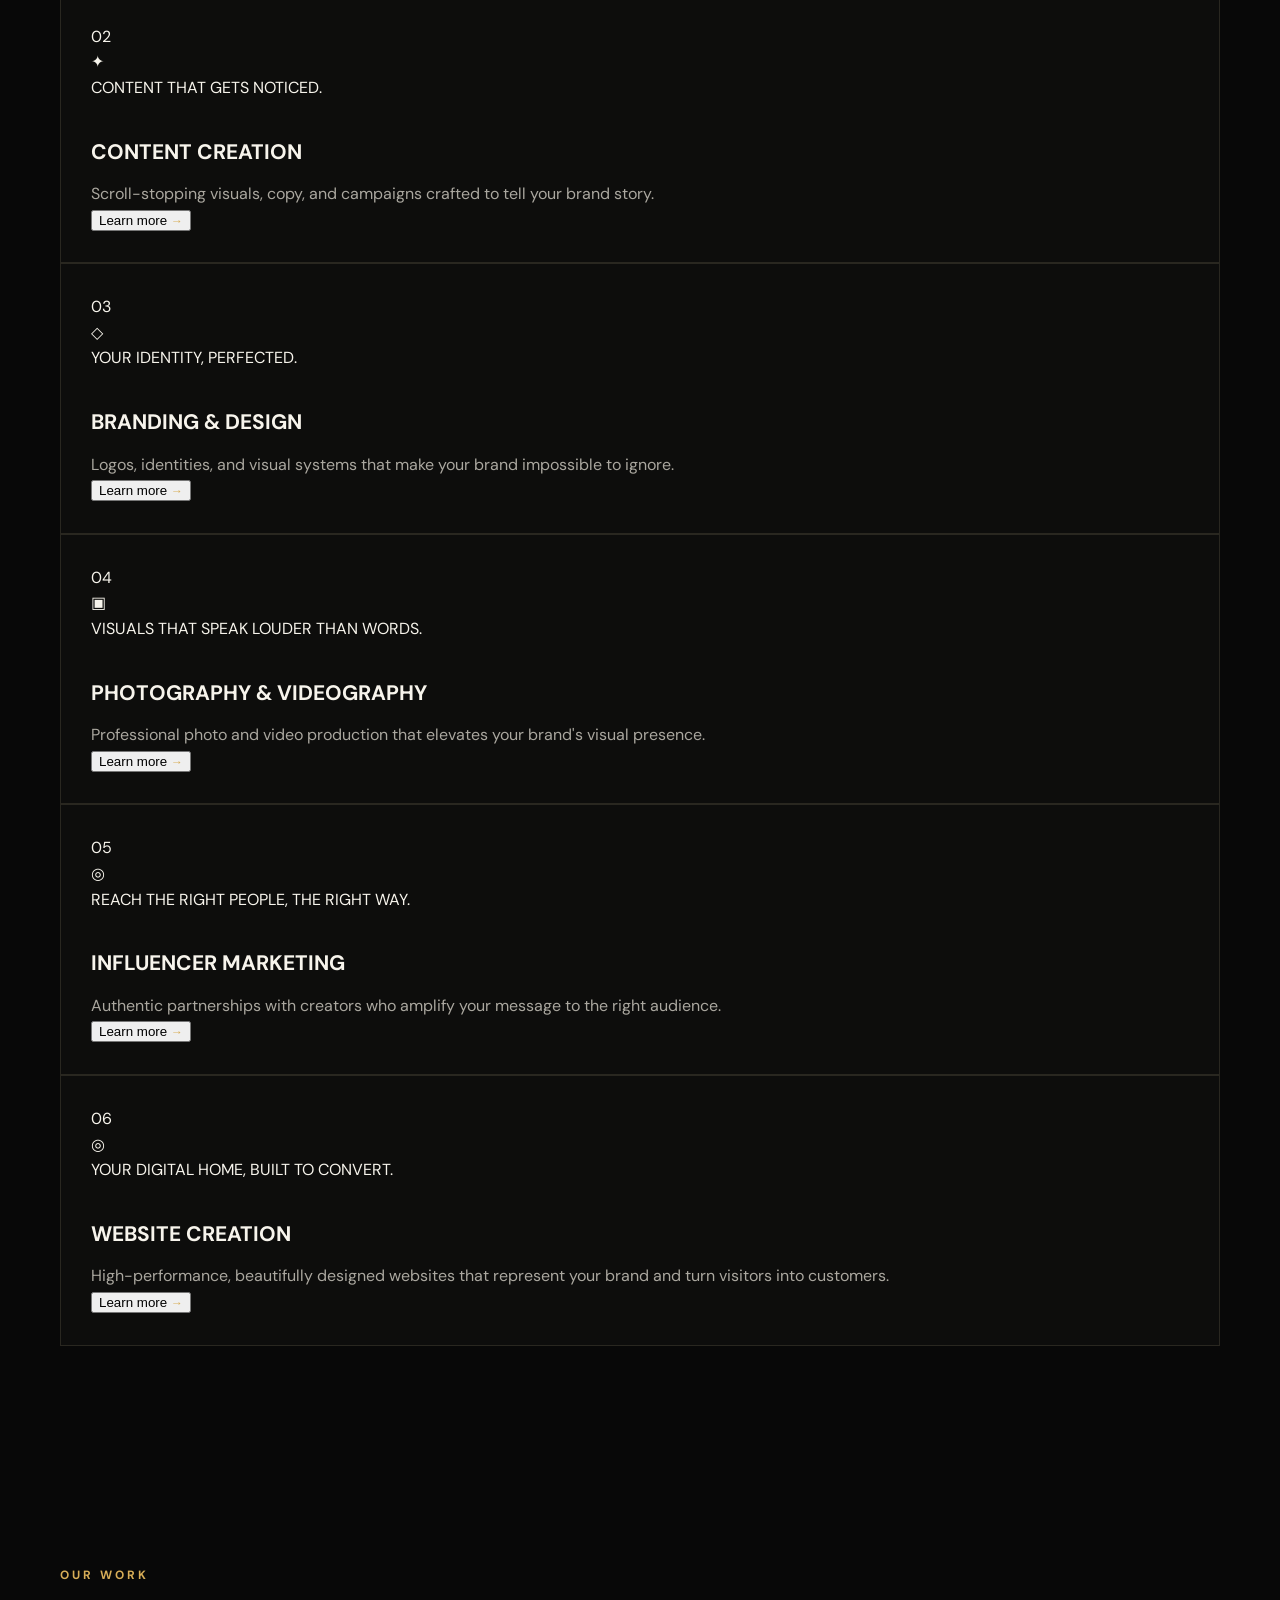
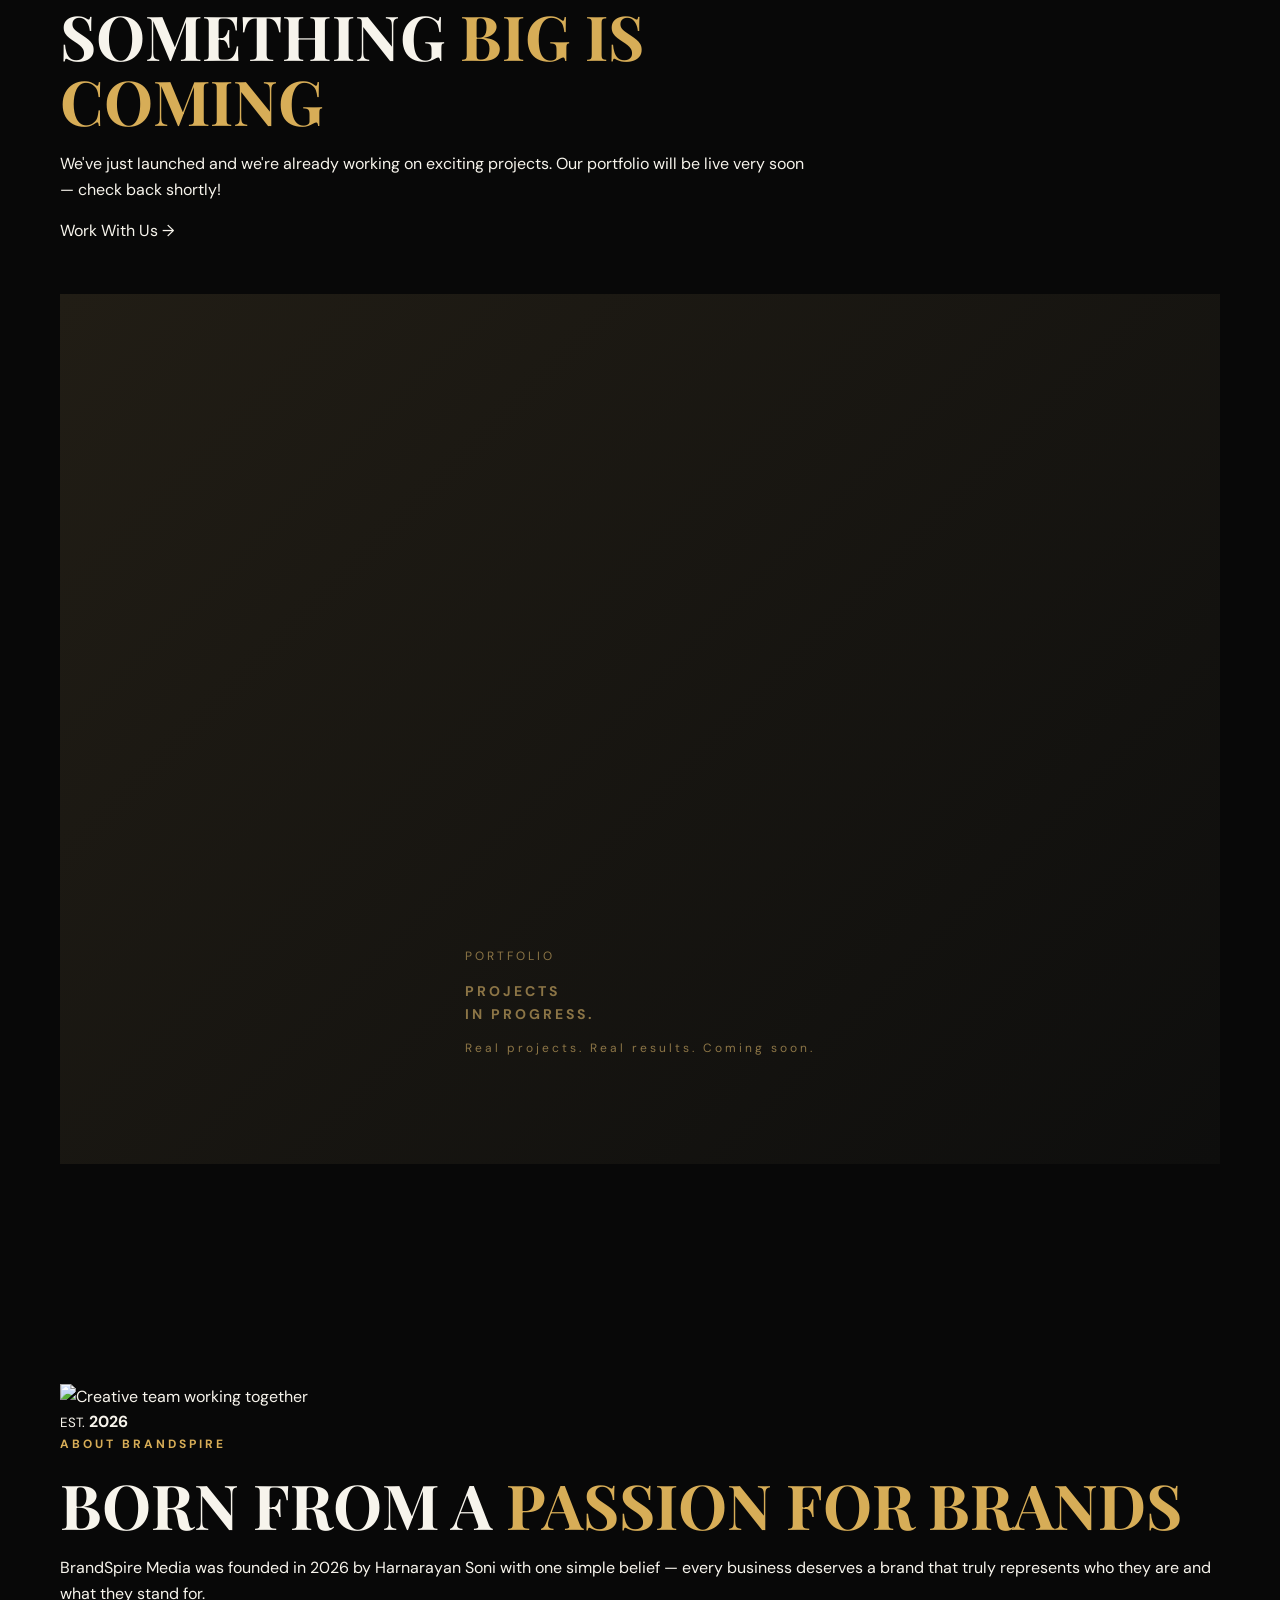
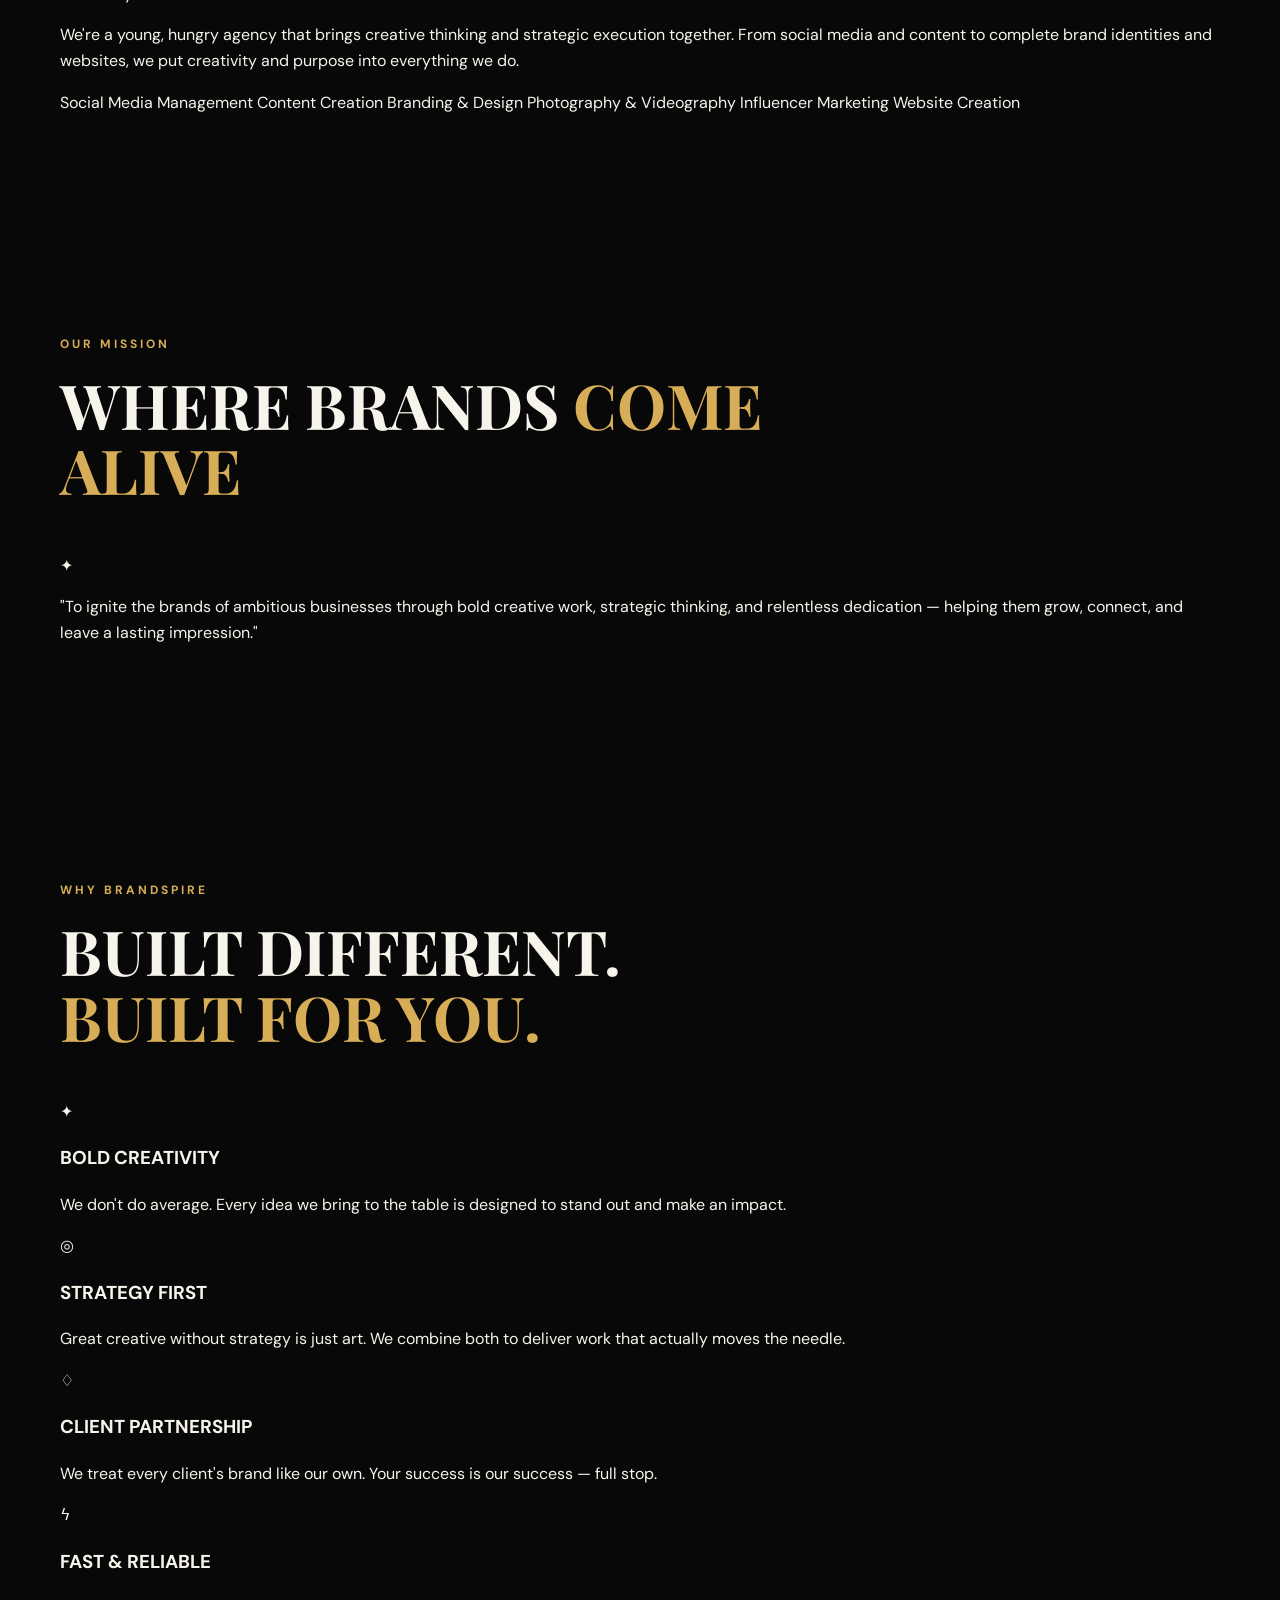
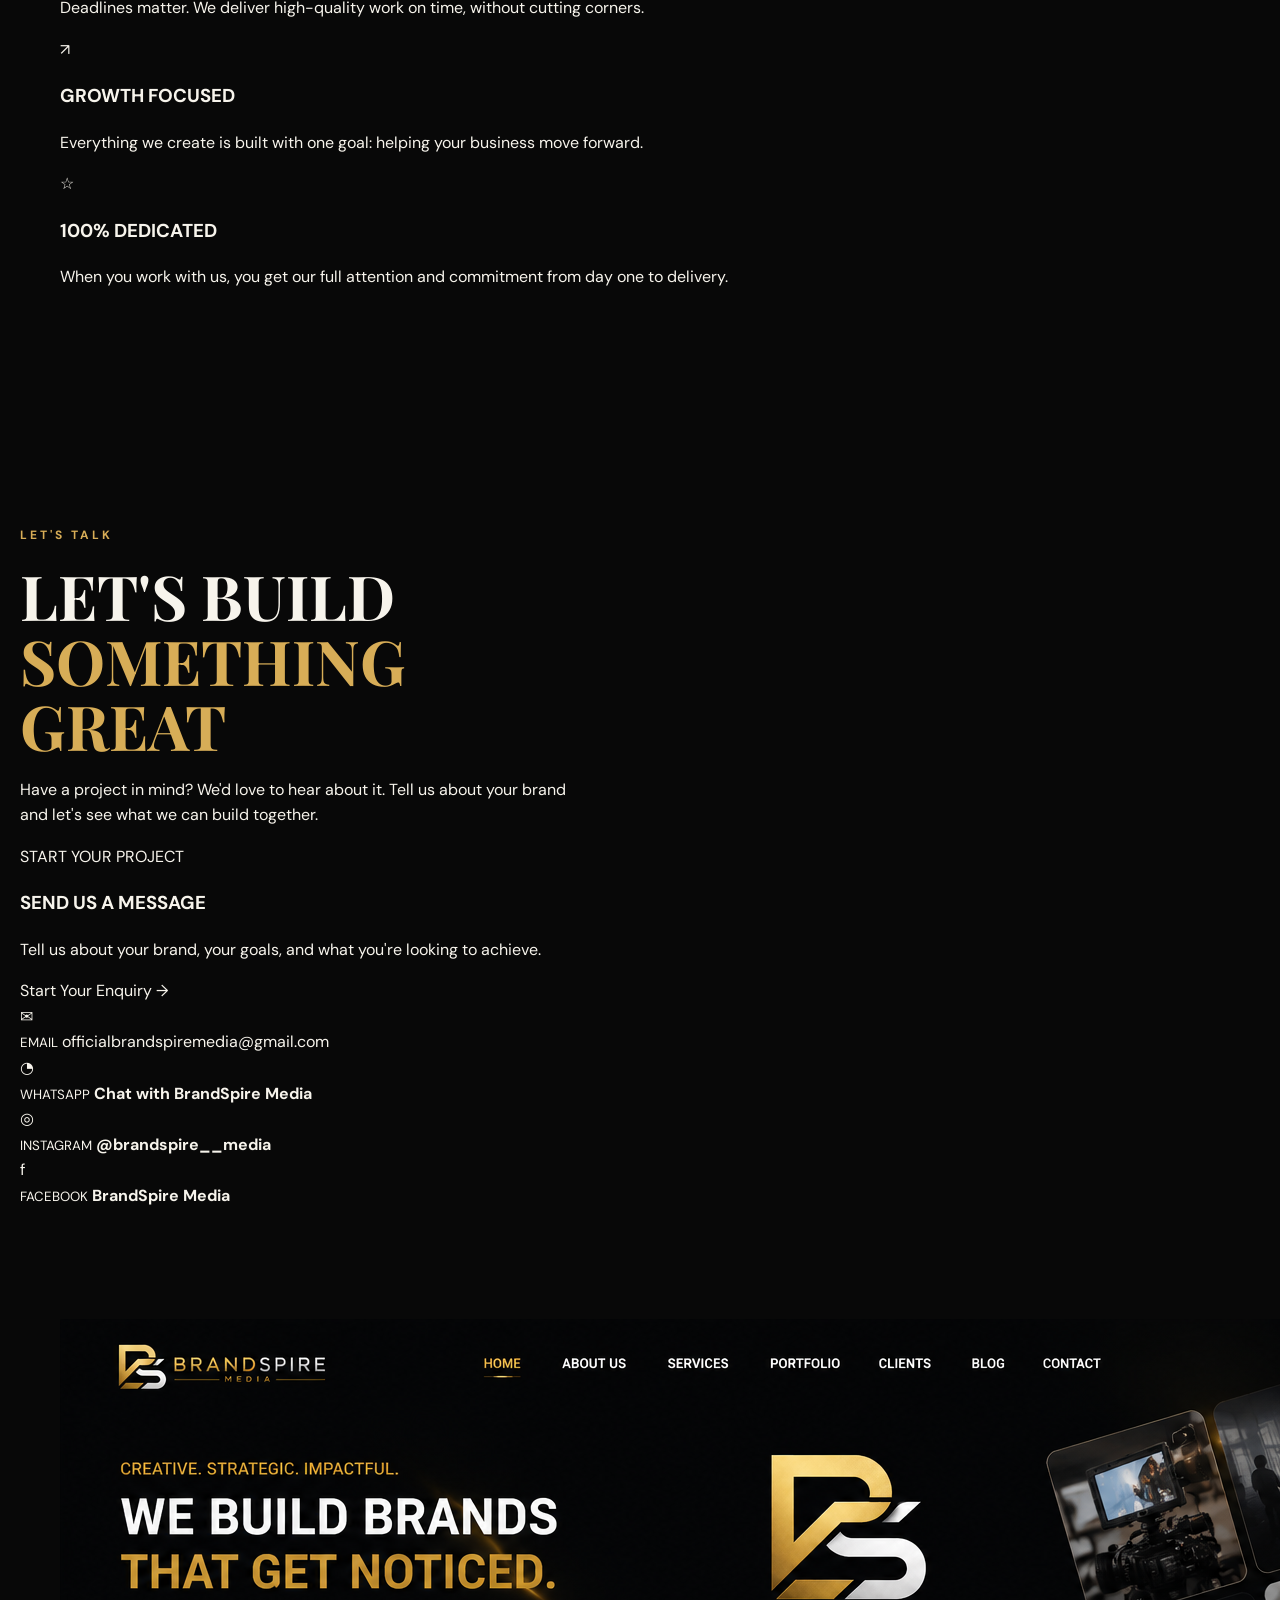
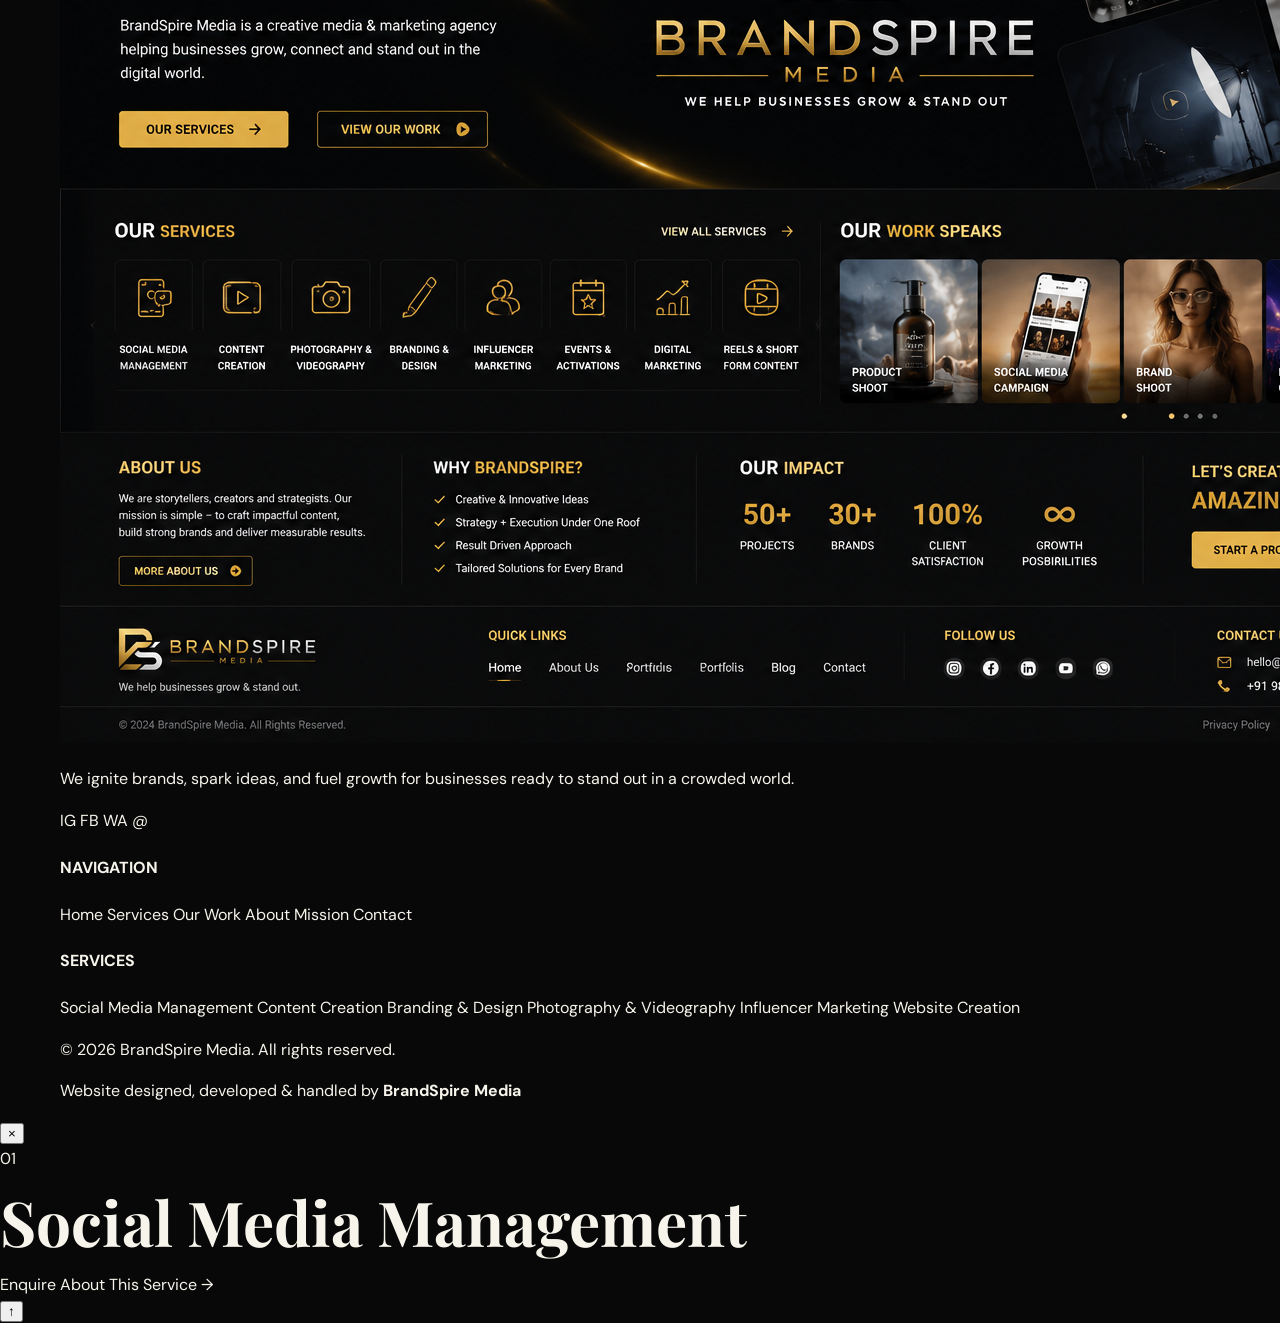
==== commit f467a998: "Update index.html" ====
--- a/index.html
+++ b/index.html
@@ -1,652 +1,1007 @@
 <!DOCTYPE html>
 <html lang="en">
 <head>
-  <meta charset="UTF-8" />
-  <meta name="viewport" content="width=device-width, initial-scale=1.0" />
-
-  <title>BrandSpire Media | Creative Digital Agency</title>
+  <meta charset="UTF-8">
+  <meta name="viewport" content="width=device-width, initial-scale=1.0">
+
+  <title>BrandSpire Media | Turn Ambition Into Iconic Digital Dominance</title>
+
   <meta
     name="description"
-    content="BrandSpire Media helps businesses grow through social media, branding, content creation, photography, websites and digital marketing."
-  />
+    content="BrandSpire Media is a creative digital agency helping ambitious businesses build powerful brands through social media, content, branding, photography, websites and digital growth."
+  >
+
+  <meta name="theme-color" content="#09090f">
 
   <link rel="preconnect" href="https://fonts.googleapis.com">
   <link rel="preconnect" href="https://fonts.gstatic.com" crossorigin>
+
   <link
-    href="https://fonts.googleapis.com/css2?family=DM+Sans:wght@400;500;600;700&family=Manrope:wght@500;600;700;800&display=swap"
+    href="https://fonts.googleapis.com/css2?family=Anton&family=DM+Sans:wght@400;500;600;700&display=swap"
     rel="stylesheet"
-  />
-
-  <link rel="stylesheet" href="style.css" />
+  >
+
+  <link rel="stylesheet" href="style.css">
 </head>
 
 <body>
 
-  <!-- HEADER -->
-  <header class="header">
-    <div class="container nav-wrap">
-
-      <a href="#home" class="brand">
-        <img src="assets/brandspire-logo.png" alt="BrandSpire Media">
-      </a>
-
-      <nav class="desktop-nav">
-        <a href="#home">Home</a>
-        <a href="#services">Services</a>
-        <a href="#about">About</a>
-        <a href="#work">Our Work</a>
-        <a href="#reviews">Reviews</a>
-        <a href="#contact" class="nav-contact">Let's Connect</a>
-      </nav>
-
-      <button class="menu-btn" id="menuBtn" aria-label="Open menu">
-        <span></span>
-        <span></span>
-      </button>
-
-    </div>
-
-    <div class="mobile-nav" id="mobileNav">
+<!-- ================= HEADER ================= -->
+
+<header class="header" id="header">
+
+  <div class="container nav">
+
+    <a href="#home" class="brand" aria-label="BrandSpire Media Home">
+      <img
+        src="assets/brandspire-logo.png"
+        alt="BrandSpire Media"
+      >
+    </a>
+
+    <nav class="desktop-nav">
+
       <a href="#home">Home</a>
       <a href="#services">Services</a>
+      <a href="#work">Our Work</a>
       <a href="#about">About</a>
-      <a href="#work">Our Work</a>
-      <a href="#reviews">Reviews</a>
-      <a href="#contact">Let's Connect</a>
-    </div>
-  </header>
-
-
-  <main>
-
-    <!-- HERO -->
-    <section class="hero section" id="home">
-      <div class="hero-glow glow-one"></div>
-      <div class="hero-glow glow-two"></div>
-
-      <div class="container hero-grid">
-
-        <div class="hero-content reveal">
-          <div class="eyebrow">
-            <span></span>
-            CREATIVE DIGITAL AGENCY
+      <a href="#mission">Mission</a>
+      <a href="#contact">Contact</a>
+
+    </nav>
+
+    <a
+      href="https://docs.google.com/forms/d/e/1FAIpQLSdDPbQHjwNnNw8qA6iQstf6iWJCaj7lH3ycfx7Gl19CtNlZLw/viewform?usp=publish-editor"
+      target="_blank"
+      rel="noopener noreferrer"
+      class="nav-button"
+      data-testid="nav-contact-button"
+    >
+      Let's Connect
+    </a>
+
+    <button
+      class="menu-button"
+      id="menuButton"
+      aria-label="Open navigation"
+      aria-expanded="false"
+      data-testid="mobile-menu-button"
+    >
+      <span></span>
+      <span></span>
+      <span></span>
+    </button>
+
+  </div>
+
+  <div class="mobile-nav" id="mobileNav">
+
+    <a href="#home">Home</a>
+    <a href="#services">Services</a>
+    <a href="#work">Our Work</a>
+    <a href="#about">About</a>
+    <a href="#mission">Mission</a>
+    <a href="#contact">Contact</a>
+
+    <a
+      href="https://docs.google.com/forms/d/e/1FAIpQLSdDPbQHjwNnNw8qA6iQstf6iWJCaj7lH3ycfx7Gl19CtNlZLw/viewform?usp=publish-editor"
+      target="_blank"
+      rel="noopener noreferrer"
+      class="mobile-cta"
+    >
+      Start an Enquiry →
+    </a>
+
+  </div>
+
+</header>
+
+
+<main>
+
+<!-- ================= HERO ================= -->
+
+<section class="hero" id="home">
+
+  <div class="hero-glow glow-one"></div>
+  <div class="hero-glow glow-two"></div>
+
+  <div class="hero-shape shape-one"></div>
+  <div class="hero-shape shape-two"></div>
+
+  <div class="container hero-content">
+
+    <div class="hero-label">
+      CREATIVE DIGITAL AGENCY
+    </div>
+
+    <h1>
+      WE IGNITE BRANDS.
+      <span>SPARK IDEAS.</span>
+      <span>FUEL GROWTH.</span>
+    </h1>
+
+    <p>
+      BrandSpire Media transforms startups and growing businesses
+      into standout brands that command attention, build loyalty,
+      and drive real results.
+    </p>
+
+    <div class="hero-buttons">
+
+      <a
+        href="#work"
+        class="gradient-button"
+        data-testid="hero-work-button"
+      >
+        See Our Work <span>→</span>
+      </a>
+
+      <a
+        href="https://docs.google.com/forms/d/e/1FAIpQLSdDPbQHjwNnNw8qA6iQstf6iWJCaj7lH3ycfx7Gl19CtNlZLw/viewform?usp=publish-editor"
+        target="_blank"
+        rel="noopener noreferrer"
+        class="outline-button"
+        data-testid="hero-enquiry-button"
+      >
+        Get Started <span>→</span>
+      </a>
+
+    </div>
+
+  </div>
+
+</section>
+
+
+<!-- ================= MARQUEE ================= -->
+
+<section class="marquee">
+
+  <div class="marquee-track">
+
+    <span>BRANDING</span>
+    <i>✦</i>
+    <span>SOCIAL MEDIA</span>
+    <i>✦</i>
+    <span>CONTENT</span>
+    <i>✦</i>
+    <span>WEBSITES</span>
+    <i>✦</i>
+    <span>GROWTH</span>
+    <i>✦</i>
+    <span>DIGITAL MARKETING</span>
+    <i>✦</i>
+
+    <span>BRANDING</span>
+    <i>✦</i>
+    <span>SOCIAL MEDIA</span>
+    <i>✦</i>
+    <span>CONTENT</span>
+    <i>✦</i>
+    <span>WEBSITES</span>
+    <i>✦</i>
+    <span>GROWTH</span>
+    <i>✦</i>
+
+  </div>
+
+</section>
+
+
+<!-- ================= SERVICES ================= -->
+
+<section class="services section" id="services">
+
+  <div class="container">
+
+    <div class="section-heading center reveal">
+
+      <div class="eyebrow">
+        WHAT WE DO
+      </div>
+
+      <h2>
+        SERVICES BUILT TO
+        <span>GROW YOUR BRAND</span>
+      </h2>
+
+      <p>
+        From strategy to execution, we offer everything your brand
+        needs to stand out, connect, and convert.
+      </p>
+
+    </div>
+
+
+    <div class="services-grid">
+
+
+      <!-- 01 -->
+
+      <article class="service-card purple reveal">
+
+        <div class="service-number">01</div>
+
+        <div class="service-icon">⌁</div>
+
+        <div class="service-kicker">
+          ALWAYS ON. ALWAYS ON-BRAND.
+        </div>
+
+        <h3>
+          SOCIAL MEDIA MANAGEMENT
+        </h3>
+
+        <p>
+          Strategic content calendars, community management,
+          and growth campaigns that keep your audience engaged.
+        </p>
+
+        <button
+          class="learn-more"
+          data-service="social"
+          data-testid="service-social-media-button"
+        >
+          Learn more <span>→</span>
+        </button>
+
+      </article>
+
+
+      <!-- 02 -->
+
+      <article class="service-card pink reveal">
+
+        <div class="service-number">02</div>
+
+        <div class="service-icon">✦</div>
+
+        <div class="service-kicker">
+          CONTENT THAT GETS NOTICED.
+        </div>
+
+        <h3>
+          CONTENT CREATION
+        </h3>
+
+        <p>
+          Scroll-stopping visuals, copy, and campaigns crafted
+          to tell your brand story.
+        </p>
+
+        <button
+          class="learn-more"
+          data-service="content"
+          data-testid="service-content-button"
+        >
+          Learn more <span>→</span>
+        </button>
+
+      </article>
+
+
+      <!-- 03 -->
+
+      <article class="service-card blue reveal">
+
+        <div class="service-number">03</div>
+
+        <div class="service-icon">◇</div>
+
+        <div class="service-kicker">
+          YOUR IDENTITY, PERFECTED.
+        </div>
+
+        <h3>
+          BRANDING & DESIGN
+        </h3>
+
+        <p>
+          Logos, identities, and visual systems that make
+          your brand impossible to ignore.
+        </p>
+
+        <button
+          class="learn-more"
+          data-service="branding"
+          data-testid="service-branding-button"
+        >
+          Learn more <span>→</span>
+        </button>
+
+      </article>
+
+
+      <!-- 04 -->
+
+      <article class="service-card cyan reveal">
+
+        <div class="service-number">04</div>
+
+        <div class="service-icon">▣</div>
+
+        <div class="service-kicker">
+          VISUALS THAT SPEAK LOUDER THAN WORDS.
+        </div>
+
+        <h3>
+          PHOTOGRAPHY & VIDEOGRAPHY
+        </h3>
+
+        <p>
+          Professional photo and video production that elevates
+          your brand's visual presence.
+        </p>
+
+        <button
+          class="learn-more"
+          data-service="visual"
+          data-testid="service-visual-button"
+        >
+          Learn more <span>→</span>
+        </button>
+
+      </article>
+
+
+      <!-- 05 -->
+
+      <article class="service-card green reveal">
+
+        <div class="service-number">05</div>
+
+        <div class="service-icon">◎</div>
+
+        <div class="service-kicker">
+          REACH THE RIGHT PEOPLE, THE RIGHT WAY.
+        </div>
+
+        <h3>
+          INFLUENCER MARKETING
+        </h3>
+
+        <p>
+          Authentic partnerships with creators who amplify
+          your message to the right audience.
+        </p>
+
+        <button
+          class="learn-more"
+          data-service="influencer"
+          data-testid="service-influencer-button"
+        >
+          Learn more <span>→</span>
+        </button>
+
+      </article>
+
+
+      <!-- 06 -->
+
+      <article class="service-card violet reveal">
+
+        <div class="service-number">06</div>
+
+        <div class="service-icon">◎</div>
+
+        <div class="service-kicker">
+          YOUR DIGITAL HOME, BUILT TO CONVERT.
+        </div>
+
+        <h3>
+          WEBSITE CREATION
+        </h3>
+
+        <p>
+          High-performance, beautifully designed websites that
+          represent your brand and turn visitors into customers.
+        </p>
+
+        <button
+          class="learn-more"
+          data-service="website"
+          data-testid="service-website-button"
+        >
+          Learn more <span>→</span>
+        </button>
+
+      </article>
+
+    </div>
+
+  </div>
+
+</section>
+
+
+<!-- ================= WORK ================= -->
+
+<section class="work section" id="work">
+
+  <div class="container">
+
+    <div class="section-heading center reveal">
+
+      <div class="eyebrow">
+        OUR WORK
+      </div>
+
+      <h2>
+        SOMETHING <span>BIG IS COMING</span>
+      </h2>
+
+      <p>
+        We've just launched and we're already working on exciting
+        projects. Our portfolio will be live very soon — check back shortly!
+      </p>
+
+      <a
+        href="https://docs.google.com/forms/d/e/1FAIpQLSdDPbQHjwNnNw8qA6iQstf6iWJCaj7lH3ycfx7Gl19CtNlZLw/viewform?usp=publish-editor"
+        target="_blank"
+        rel="noopener noreferrer"
+        class="gradient-button"
+        data-testid="work-with-us-button"
+      >
+        Work With Us <span>→</span>
+      </a>
+
+    </div>
+
+
+    <div class="work-placeholder reveal">
+
+      <div class="orb orb-one"></div>
+      <div class="orb orb-two"></div>
+      <div class="orb orb-three"></div>
+
+      <div class="coming-content">
+
+        <span class="coming-label">
+          PORTFOLIO
+        </span>
+
+        <h3>
+          PROJECTS<br>
+          <span>IN PROGRESS.</span>
+        </h3>
+
+        <p>
+          Real projects. Real results. Coming soon.
+        </p>
+
+      </div>
+
+    </div>
+
+  </div>
+
+</section>
+
+
+<!-- ================= ABOUT ================= -->
+
+<section class="about section" id="about">
+
+  <div class="container about-grid">
+
+    <div class="about-image reveal">
+
+      <img
+        src="https://images.unsplash.com/photo-1603201667230-bd139210db18?auto=format&fit=crop&w=1200&q=85"
+        alt="Creative team working together"
+      >
+
+      <div class="est-badge">
+        <small>EST.</small>
+        <strong>2026</strong>
+      </div>
+
+    </div>
+
+
+    <div class="about-content reveal">
+
+      <div class="eyebrow">
+        ABOUT BRANDSPIRE
+      </div>
+
+      <h2>
+        BORN FROM A
+        <span>PASSION FOR BRANDS</span>
+      </h2>
+
+      <p>
+        BrandSpire Media was founded in 2026 by Harnarayan Soni
+        with one simple belief — every business deserves a brand
+        that truly represents who they are and what they stand for.
+      </p>
+
+      <p>
+        We're a young, hungry agency that brings creative thinking
+        and strategic execution together. From social media and
+        content to complete brand identities and websites, we put
+        creativity and purpose into everything we do.
+      </p>
+
+      <div class="about-tags">
+
+        <span>Social Media Management</span>
+        <span>Content Creation</span>
+        <span>Branding & Design</span>
+        <span>Photography & Videography</span>
+        <span>Influencer Marketing</span>
+        <span>Website Creation</span>
+
+      </div>
+
+    </div>
+
+  </div>
+
+</section>
+
+
+<!-- ================= MISSION ================= -->
+
+<section class="mission section" id="mission">
+
+  <div class="container">
+
+    <div class="section-heading center reveal">
+
+      <div class="eyebrow">
+        OUR MISSION
+      </div>
+
+      <h2>
+        WHERE BRANDS
+        <span>COME ALIVE</span>
+      </h2>
+
+    </div>
+
+
+    <div class="mission-box reveal">
+
+      <div class="mission-icon">
+        ✦
+      </div>
+
+      <p>
+        "To ignite the brands of ambitious businesses through bold
+        creative work, strategic thinking, and relentless dedication
+        — helping them grow, connect, and leave a lasting impression."
+      </p>
+
+    </div>
+
+  </div>
+
+</section>
+
+
+<!-- ================= WHY US ================= -->
+
+<section class="why section">
+
+  <div class="container">
+
+    <div class="section-heading center reveal">
+
+      <div class="eyebrow">
+        WHY BRANDSPIRE
+      </div>
+
+      <h2>
+        BUILT DIFFERENT.
+        <span>BUILT FOR YOU.</span>
+      </h2>
+
+    </div>
+
+
+    <div class="why-grid">
+
+
+      <article class="why-card reveal">
+
+        <div class="why-icon pink-icon">✦</div>
+
+        <h3>BOLD CREATIVITY</h3>
+
+        <p>
+          We don't do average. Every idea we bring to the table
+          is designed to stand out and make an impact.
+        </p>
+
+      </article>
+
+
+      <article class="why-card reveal">
+
+        <div class="why-icon orange-icon">◎</div>
+
+        <h3>STRATEGY FIRST</h3>
+
+        <p>
+          Great creative without strategy is just art. We combine
+          both to deliver work that actually moves the needle.
+        </p>
+
+      </article>
+
+
+      <article class="why-card reveal">
+
+        <div class="why-icon blue-icon">♢</div>
+
+        <h3>CLIENT PARTNERSHIP</h3>
+
+        <p>
+          We treat every client's brand like our own. Your success
+          is our success — full stop.
+        </p>
+
+      </article>
+
+
+      <article class="why-card reveal">
+
+        <div class="why-icon green-icon">ϟ</div>
+
+        <h3>FAST & RELIABLE</h3>
+
+        <p>
+          Deadlines matter. We deliver high-quality work on time,
+          without cutting corners.
+        </p>
+
+      </article>
+
+
+      <article class="why-card reveal">
+
+        <div class="why-icon violet-icon">↗</div>
+
+        <h3>GROWTH FOCUSED</h3>
+
+        <p>
+          Everything we create is built with one goal:
+          helping your business move forward.
+        </p>
+
+      </article>
+
+
+      <article class="why-card reveal">
+
+        <div class="why-icon pink-icon">☆</div>
+
+        <h3>100% DEDICATED</h3>
+
+        <p>
+          When you work with us, you get our full attention and
+          commitment from day one to delivery.
+        </p>
+
+      </article>
+
+
+    </div>
+
+  </div>
+
+</section>
+
+
+<!-- ================= CONTACT ================= -->
+
+<section class="contact section" id="contact">
+
+  <div class="container">
+
+    <div class="contact-heading reveal">
+
+      <div class="eyebrow">
+        LET'S TALK
+      </div>
+
+      <h2>
+        LET'S BUILD
+        <span>SOMETHING GREAT</span>
+      </h2>
+
+      <p>
+        Have a project in mind? We'd love to hear about it.
+        Tell us about your brand and let's see what we can build together.
+      </p>
+
+    </div>
+
+
+    <div class="contact-grid">
+
+
+      <div class="contact-card reveal">
+
+        <span class="contact-small">
+          START YOUR PROJECT
+        </span>
+
+        <h3>
+          SEND US A MESSAGE
+        </h3>
+
+        <p>
+          Tell us about your brand, your goals, and what you're
+          looking to achieve.
+        </p>
+
+        <a
+          href="https://docs.google.com/forms/d/e/1FAIpQLSdDPbQHjwNnNw8qA6iQstf6iWJCaj7lH3ycfx7Gl19CtNlZLw/viewform?usp=publish-editor"
+          target="_blank"
+          rel="noopener noreferrer"
+          class="gradient-button"
+          data-testid="contact-enquiry-button"
+        >
+          Start Your Enquiry <span>→</span>
+        </a>
+
+      </div>
+
+
+      <div class="contact-methods reveal">
+
+        <div class="contact-method">
+
+          <div class="contact-method-icon email">
+            ✉
           </div>
 
-          <h1>
-            We Build Brands
-            <em>That Stand Out.</em>
-          </h1>
-
-          <p>
-            From strategy to content, design to digital —
-            BrandSpire Media turns ideas into brands people remember.
-          </p>
-
-          <div class="hero-buttons">
-            <a href="#contact" class="btn btn-gold">
-              Let's Work Together
-              <span>↗</span>
-            </a>
-
-            <a href="#services" class="btn btn-outline">
-              Explore Services
+          <div>
+            <small>EMAIL</small>
+
+            <a href="mailto:officialbrandspiremedia@gmail.com">
+              officialbrandspiremedia@gmail.com
             </a>
           </div>
 
-          <div class="hero-mini">
-            <div class="mini-avatars">
-              <span>BS</span>
-              <span>+</span>
-            </div>
-            <div>
-              <strong>Creative. Strategic. Digital.</strong>
-              <small>Built for ambitious brands.</small>
-            </div>
+        </div>
+
+
+        <a
+          href="https://wa.me/917206149463"
+          target="_blank"
+          rel="noopener noreferrer"
+          class="contact-method"
+          data-testid="contact-whatsapp"
+        >
+
+          <div class="contact-method-icon whatsapp-icon">
+            ◔
           </div>
-        </div>
-
-
-        <div class="hero-visual reveal">
-          <div class="hero-image-card">
-            <img
-              src="https://images.unsplash.com/photo-1556761175-b413da4baf72?auto=format&fit=crop&w=1100&q=85"
-              alt="Creative team working together"
-            >
-
-            <div class="image-overlay"></div>
-
-            <div class="floating-card">
-              <span class="floating-icon">✦</span>
-              <div>
-                <strong>Ideas → Impact</strong>
-                <small>Creative solutions that work.</small>
-              </div>
-            </div>
+
+          <div>
+            <small>WHATSAPP</small>
+            <strong>Chat with BrandSpire Media</strong>
           </div>
 
-          <div class="hero-number">
-            <strong>01</strong>
-            <span>CREATIVE<br>PARTNER</span>
+        </a>
+
+
+        <a
+          href="https://www.instagram.com/brandspire__media/"
+          target="_blank"
+          rel="noopener noreferrer"
+          class="contact-method"
+          data-testid="contact-instagram"
+        >
+
+          <div class="contact-method-icon instagram">
+            ◎
           </div>
-        </div>
-
-      </div>
-    </section>
-
-
-    <!-- SERVICES -->
-    <section class="services section" id="services">
-      <div class="container">
-
-        <div class="section-heading reveal">
+
           <div>
-            <div class="eyebrow">
-              <span></span>
-              WHAT WE DO
-            </div>
-
-            <h2>
-              Everything Your
-              <em>Brand Needs.</em>
-            </h2>
+            <small>INSTAGRAM</small>
+            <strong>@brandspire__media</strong>
           </div>
 
-          <p>
-            One creative partner for your complete digital presence.
-            Strategy, creativity and execution under one roof.
-          </p>
-        </div>
-
-
-        <div class="services-grid">
-
-          <article class="service-card reveal">
-            <div class="service-top">
-              <span class="service-number">01</span>
-              <span class="service-arrow">↗</span>
-            </div>
-            <div class="service-icon">◎</div>
-            <h3>Social Media<br>Management</h3>
-            <p>Strategic social media that builds presence, engagement and growth.</p>
-          </article>
-
-          <article class="service-card reveal">
-            <div class="service-top">
-              <span class="service-number">02</span>
-              <span class="service-arrow">↗</span>
-            </div>
-            <div class="service-icon">◇</div>
-            <h3>Content<br>Creation</h3>
-            <p>Scroll-stopping content designed around your brand and audience.</p>
-          </article>
-
-          <article class="service-card reveal">
-            <div class="service-top">
-              <span class="service-number">03</span>
-              <span class="service-arrow">↗</span>
-            </div>
-            <div class="service-icon">✦</div>
-            <h3>Branding<br>& Design</h3>
-            <p>Distinctive visual identities that make your business memorable.</p>
-          </article>
-
-          <article class="service-card reveal">
-            <div class="service-top">
-              <span class="service-number">04</span>
-              <span class="service-arrow">↗</span>
-            </div>
-            <div class="service-icon">◉</div>
-            <h3>Photography<br>& Videography</h3>
-            <p>Professional visuals that give your brand a premium presence.</p>
-          </article>
-
-          <article class="service-card reveal">
-            <div class="service-top">
-              <span class="service-number">05</span>
-              <span class="service-arrow">↗</span>
-            </div>
-            <div class="service-icon">✧</div>
-            <h3>Influencer<br>Marketing</h3>
-            <p>Creator collaborations that connect your brand with the right audience.</p>
-          </article>
-
-          <article class="service-card service-card-gold reveal">
-            <div class="service-top">
-              <span class="service-number">06</span>
-              <span class="service-arrow">↗</span>
-            </div>
-            <div class="service-icon">⌘</div>
-            <h3>Website Creation<br>& Handling</h3>
-            <p>Modern websites built to look great, work smoothly and grow with you.</p>
-          </article>
-
-        </div>
-
-      </div>
-    </section>
-
-
-    <!-- ABOUT -->
-    <section class="about section" id="about">
-      <div class="container about-grid">
-
-        <div class="about-visual reveal">
-          <div class="about-image">
-            <img
-              src="https://images.unsplash.com/photo-1497366811353-6870744d04b2?auto=format&fit=crop&w=1000&q=85"
-              alt="Modern creative workspace"
-            >
+        </a>
+
+
+        <a
+          href="https://www.facebook.com/share/1cHBNtN7eo/?mibextid=wwXIfr"
+          target="_blank"
+          rel="noopener noreferrer"
+          class="contact-method"
+          data-testid="contact-facebook"
+        >
+
+          <div class="contact-method-icon facebook">
+            f
           </div>
 
-          <div class="about-badge">
-            <strong>BRAND</strong>
-            <span>SPIRE</span>
-            <small>MEDIA</small>
+          <div>
+            <small>FACEBOOK</small>
+            <strong>BrandSpire Media</strong>
           </div>
-        </div>
-
-
-        <div class="about-content reveal">
-
-          <div class="eyebrow">
-            <span></span>
-            ABOUT BRANDSPIRE
-          </div>
-
-          <h2>
-            More Than An Agency.
-            <em>Your Creative Partner.</em>
-          </h2>
-
-          <p>
-            BrandSpire Media is a creative digital agency focused on
-            helping businesses build strong, recognizable and impactful
-            brands.
-          </p>
-
-          <p>
-            We combine creative thinking, strategic planning and digital
-            execution to create work that doesn't just look good —
-            it delivers results.
-          </p>
-
-          <div class="stats">
-
-            <div class="stat">
-              <strong>360°</strong>
-              <span>Brand Approach</span>
-            </div>
-
-            <div class="stat">
-              <strong>6+</strong>
-              <span>Core Services</span>
-            </div>
-
-            <div class="stat">
-              <strong>100%</strong>
-              <span>Creative Focus</span>
-            </div>
-
-          </div>
-
-        </div>
-
-      </div>
-    </section>
-
-
-    <!-- WHY US -->
-    <section class="why section">
-      <div class="container">
-
-        <div class="section-heading center reveal">
-          <div>
-            <div class="eyebrow">
-              <span></span>
-              WHY BRANDSPIRE
-            </div>
-
-            <h2>
-              Creative With A
-              <em>Purpose.</em>
-            </h2>
-          </div>
-
-          <p>
-            We don't create for the sake of creating.
-            Every idea has a purpose, every design has a reason.
-          </p>
-        </div>
-
-
-        <div class="why-grid">
-
-          <div class="why-image reveal">
-            <img
-              src="https://images.unsplash.com/photo-1551836022-d5d88e9218df?auto=format&fit=crop&w=1000&q=85"
-              alt="Creative team collaboration"
-            >
-          </div>
-
-          <div class="why-list">
-
-            <div class="why-item reveal">
-              <span>01</span>
-              <div>
-                <h3>Strategy First</h3>
-                <p>We understand your goals before we create anything.</p>
-              </div>
-            </div>
-
-            <div class="why-item reveal">
-              <span>02</span>
-              <div>
-                <h3>Creative Thinking</h3>
-                <p>Fresh ideas designed to make your brand stand apart.</p>
-              </div>
-            </div>
-
-            <div class="why-item reveal">
-              <span>03</span>
-              <div>
-                <h3>Consistent Execution</h3>
-                <p>From your first post to your website, everything stays on brand.</p>
-              </div>
-            </div>
-
-            <div class="why-item reveal">
-              <span>04</span>
-              <div>
-                <h3>Long-Term Partnership</h3>
-                <p>We aim to grow with your business, not just finish a project.</p>
-              </div>
-            </div>
-
-          </div>
-
-        </div>
-
-      </div>
-    </section>
-
-
-    <!-- WORK -->
-    <section class="work section" id="work">
-      <div class="container">
-
-        <div class="section-heading reveal">
-          <div>
-            <div class="eyebrow">
-              <span></span>
-              SELECTED WORK
-            </div>
-
-            <h2>
-              We're Building
-              <em>Something Great.</em>
-            </h2>
-          </div>
-
-          <p>
-            Our portfolio is currently growing as we work with exciting
-            brands and businesses.
-          </p>
-        </div>
-
-
-        <div class="work-placeholder reveal">
-
-          <div class="work-placeholder-bg">
-            <img
-              src="https://images.unsplash.com/photo-1558655146-d09347e92766?auto=format&fit=crop&w=1400&q=85"
-              alt="Creative design workspace"
-            >
-          </div>
-
-          <div class="work-placeholder-content">
-            <span>PORTFOLIO</span>
-            <h3>Projects In Progress</h3>
-            <p>
-              Real projects. Real results. Coming soon.
-            </p>
-          </div>
-
-          <div class="work-tag">COMING SOON</div>
-
-        </div>
-
-      </div>
-    </section>
-
-
-    <!-- REVIEWS -->
-    <section class="reviews section" id="reviews">
-      <div class="container">
-
-        <div class="section-heading center reveal">
-          <div>
-            <div class="eyebrow">
-              <span></span>
-              CLIENT LOVE
-            </div>
-
-            <h2>
-              Your Words.
-              <em>Our Motivation.</em>
-            </h2>
-          </div>
-
-          <p>
-            Have worked with us? Share your experience.
-          </p>
-        </div>
-
-
-        <div class="review-area">
-
-          <div class="reviews-list" id="reviewsList">
-            <div class="empty-reviews">
-              <span>✦</span>
-              <h3>Be Our First Reviewer</h3>
-              <p>Your experience can help others discover BrandSpire Media.</p>
-            </div>
-          </div>
-
-          <button class="btn btn-gold review-open" id="reviewOpen">
-            Write a Review <span>↗</span>
-          </button>
-
-        </div>
-
-      </div>
-    </section>
-
-
-    <!-- REVIEW MODAL -->
-    <div class="modal" id="reviewModal">
-      <div class="modal-box">
-
-        <button class="modal-close" id="reviewClose">×</button>
-
-        <div class="eyebrow">
-          <span></span>
-          SHARE YOUR EXPERIENCE
-        </div>
-
-        <h2>Write a <em>Review.</em></h2>
-
-        <form id="reviewForm">
-
-          <label>
-            Your Name
-            <input type="text" id="reviewName" required placeholder="Enter your name">
-          </label>
-
-          <label>
-            Rating
-            <div class="stars" id="stars">
-              <button type="button" data-rating="1">★</button>
-              <button type="button" data-rating="2">★</button>
-              <button type="button" data-rating="3">★</button>
-              <button type="button" data-rating="4">★</button>
-              <button type="button" data-rating="5">★</button>
-            </div>
-          </label>
-
-          <label>
-            Your Review
-            <textarea id="reviewText" required placeholder="Tell us about your experience..."></textarea>
-          </label>
-
-          <button class="btn btn-gold" type="submit">
-            Post Review <span>↗</span>
-          </button>
-
-        </form>
-
-      </div>
-    </div>
-
-
-    <!-- CONTACT -->
-    <section class="contact section" id="contact">
-      <div class="container contact-box reveal">
-
-        <div class="contact-content">
-
-          <div class="eyebrow">
-            <span></span>
-            LET'S CONNECT
-          </div>
-
-          <h2>
-            Ready To Build
-            <em>Something Powerful?</em>
-          </h2>
-
-          <p>
-            Tell us about your brand, your goals and where you want to go.
-            Let's create something people remember.
-          </p>
-
-          <a
-            href="https://docs.google.com/forms/d/e/1FAIpQLSdDPbQHjwNnNw8qA6iQstf6iWJCaj7lH3ycfx7Gl19CtNlZLw/viewform?usp=publish-editor"
-            target="_blank"
-            rel="noopener"
-            class="btn btn-gold"
-          >
-            Start Your Brand Journey <span>↗</span>
-          </a>
-
-        </div>
-
-        <div class="contact-side">
-          <div class="contact-line"></div>
-
-          <p>Prefer WhatsApp?</p>
-
-          <a
-            href="https://wa.me/917206149463"
-            target="_blank"
-            rel="noopener"
-            class="whatsapp-link"
-          >
-            <span class="whatsapp-icon">◔</span>
-            Chat With Us
-            <span>↗</span>
-          </a>
-        </div>
-
-      </div>
-    </section>
-
-  </main>
-
-
-  <!-- FOOTER -->
-  <footer class="footer">
-    <div class="container">
-
-      <div class="footer-main">
-
-        <div class="footer-brand">
-          <img src="assets/brandspire-logo.png" alt="BrandSpire Media">
-
-          <p>
-            Creative ideas. Strategic thinking.
-            Digital execution.
-          </p>
-        </div>
-
-
-        <div class="footer-column">
-          <h4>Explore</h4>
-          <a href="#home">Home</a>
-          <a href="#services">Services</a>
-          <a href="#about">About</a>
-          <a href="#work">Our Work</a>
-        </div>
-
-
-        <div class="footer-column">
-          <h4>Services</h4>
-          <a href="#services">Social Media</a>
-          <a href="#services">Content Creation</a>
-          <a href="#services">Branding & Design</a>
-          <a href="#services">Websites</a>
-        </div>
-
-
-        <div class="footer-column">
-          <h4>Connect</h4>
-
-          <a href="mailto:officialbrandspiremedia@gmail.com">
-            Gmail
-          </a>
-
-          <a
-            href="https://www.instagram.com/brandspire__media/"
-            target="_blank"
-            rel="noopener"
-          >
-            Instagram
-          </a>
-
-          <a
-            href="https://www.facebook.com/share/1cHBNtN7eo/?mibextid=wwXIfr"
-            target="_blank"
-            rel="noopener"
-          >
-            Facebook
-          </a>
-
-          <a
-            href="https://wa.me/917206149463"
-            target="_blank"
-            rel="noopener"
-          >
-            WhatsApp
-          </a>
-        </div>
-
-      </div>
-
-
-      <div class="footer-bottom">
-        <p>© <span id="year"></span> BrandSpire Media. All rights reserved.</p>
-
-        <p>
-          Website designed, developed & handled by
-          <strong>BrandSpire Media</strong>
-        </p>
-
-        <a href="#home" class="back-top">↑</a>
-      </div>
-
-    </div>
-  </footer>
-
-
-  <script src="script.js"></script>
+
+        </a>
+
+      </div>
+
+    </div>
+
+  </div>
+
+</section>
+
+</main>
+
+
+<!-- ================= FOOTER ================= -->
+
+<footer>
+
+  <div class="container footer-grid">
+
+
+    <div class="footer-brand">
+
+      <img
+        src="assets/brandspire-logo.png"
+        alt="BrandSpire Media"
+      >
+
+      <p>
+        We ignite brands, spark ideas, and fuel growth for
+        businesses ready to stand out in a crowded world.
+      </p>
+
+      <div class="footer-socials">
+
+        <a
+          href="https://www.instagram.com/brandspire__media/"
+          target="_blank"
+          rel="noopener noreferrer"
+          aria-label="Instagram"
+        >
+          IG
+        </a>
+
+        <a
+          href="https://www.facebook.com/share/1cHBNtN7eo/?mibextid=wwXIfr"
+          target="_blank"
+          rel="noopener noreferrer"
+          aria-label="Facebook"
+        >
+          FB
+        </a>
+
+        <a
+          href="https://wa.me/917206149463"
+          target="_blank"
+          rel="noopener noreferrer"
+          aria-label="WhatsApp"
+        >
+          WA
+        </a>
+
+        <a
+          href="mailto:officialbrandspiremedia@gmail.com"
+          aria-label="Email"
+        >
+          @
+        </a>
+
+      </div>
+
+    </div>
+
+
+    <div class="footer-column">
+
+      <h4>NAVIGATION</h4>
+
+      <a href="#home">Home</a>
+      <a href="#services">Services</a>
+      <a href="#work">Our Work</a>
+      <a href="#about">About</a>
+      <a href="#mission">Mission</a>
+      <a href="#contact">Contact</a>
+
+    </div>
+
+
+    <div class="footer-column">
+
+      <h4>SERVICES</h4>
+
+      <a href="#services">Social Media Management</a>
+      <a href="#services">Content Creation</a>
+      <a href="#services">Branding & Design</a>
+      <a href="#services">Photography & Videography</a>
+      <a href="#services">Influencer Marketing</a>
+      <a href="#services">Website Creation</a>
+
+    </div>
+
+
+  </div>
+
+
+  <div class="container footer-bottom">
+
+    <p>
+      © <span id="year"></span> BrandSpire Media. All rights reserved.
+    </p>
+
+    <p>
+      Website designed, developed & handled by
+      <strong>BrandSpire Media</strong>
+    </p>
+
+  </div>
+
+</footer>
+
+
+<!-- ================= SERVICE MODAL ================= -->
+
+<div class="service-modal" id="serviceModal">
+
+  <div class="modal-overlay" id="modalOverlay"></div>
+
+  <div class="modal-box">
+
+    <button
+      class="modal-close"
+      id="modalClose"
+      aria-label="Close"
+    >
+      ×
+    </button>
+
+    <div class="modal-number" id="modalNumber">
+      01
+    </div>
+
+    <h2 id="modalTitle">
+      Social Media Management
+    </h2>
+
+    <p id="modalDescription"></p>
+
+    <ul id="modalList"></ul>
+
+    <a
+      href="https://docs.google.com/forms/d/e/1FAIpQLSdDPbQHjwNnNw8qA6iQstf6iWJCaj7lH3ycfx7Gl19CtNlZLw/viewform?usp=publish-editor"
+      target="_blank"
+      rel="noopener noreferrer"
+      class="gradient-button"
+    >
+      Enquire About This Service →
+    </a>
+
+  </div>
+
+</div>
+
+
+<!-- ================= BACK TO TOP ================= -->
+
+<button
+  class="back-top"
+  id="backTop"
+  aria-label="Back to top"
+  data-testid="back-to-top"
+>
+  ↑
+</button>
+
+
+<script src="script.js"></script>
+
 </body>
 </html>
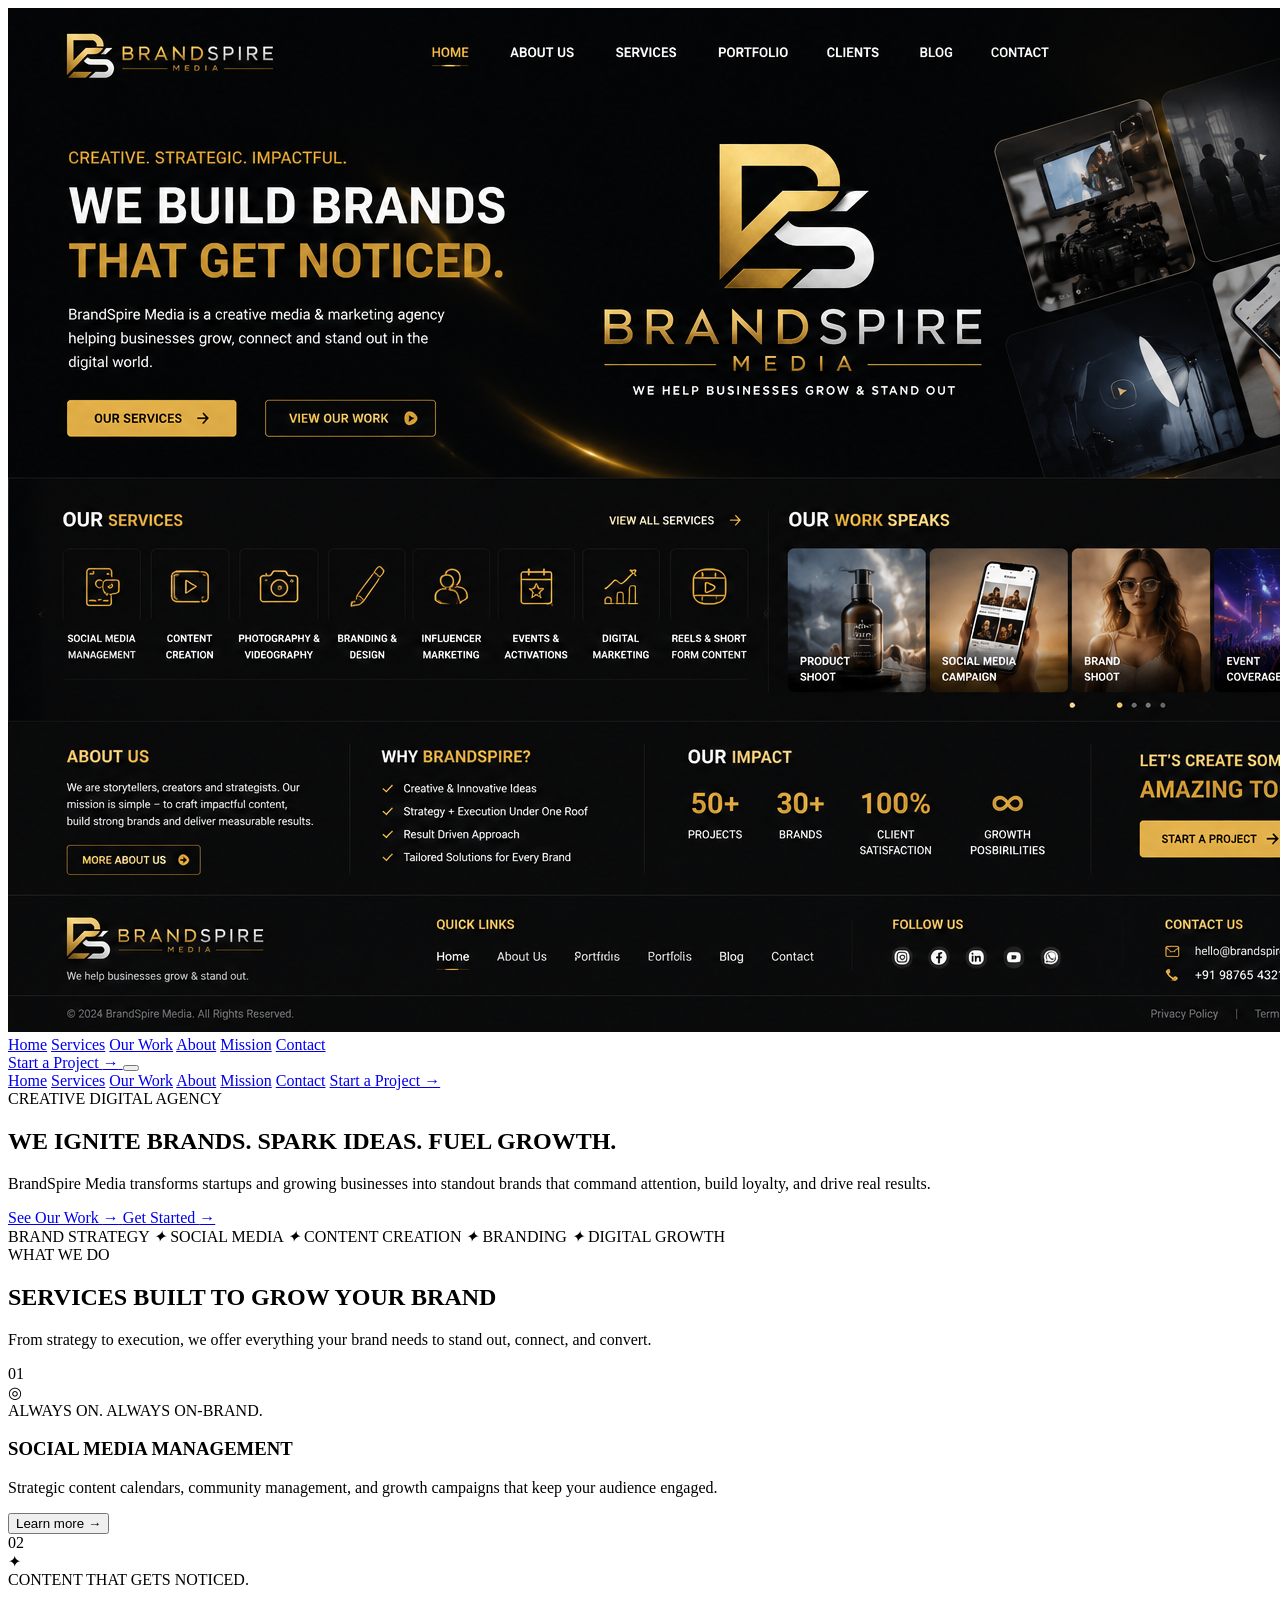
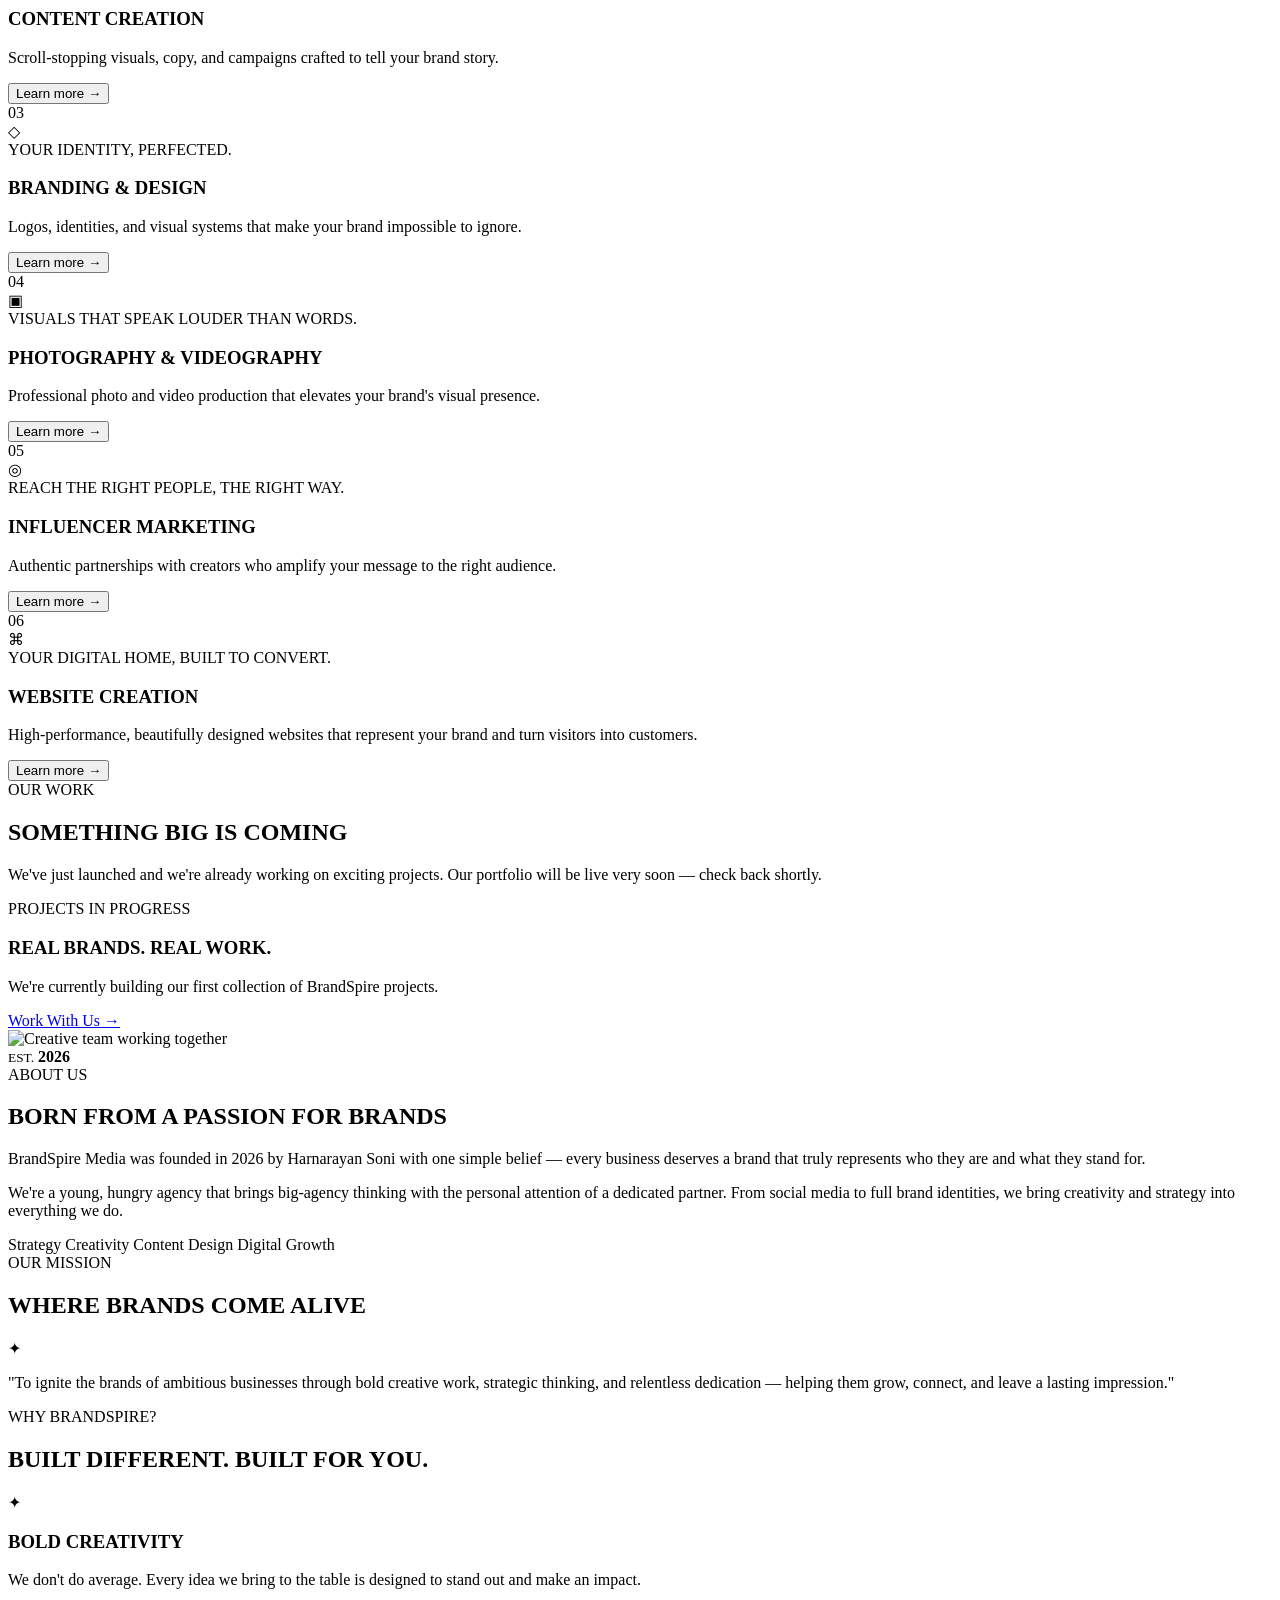
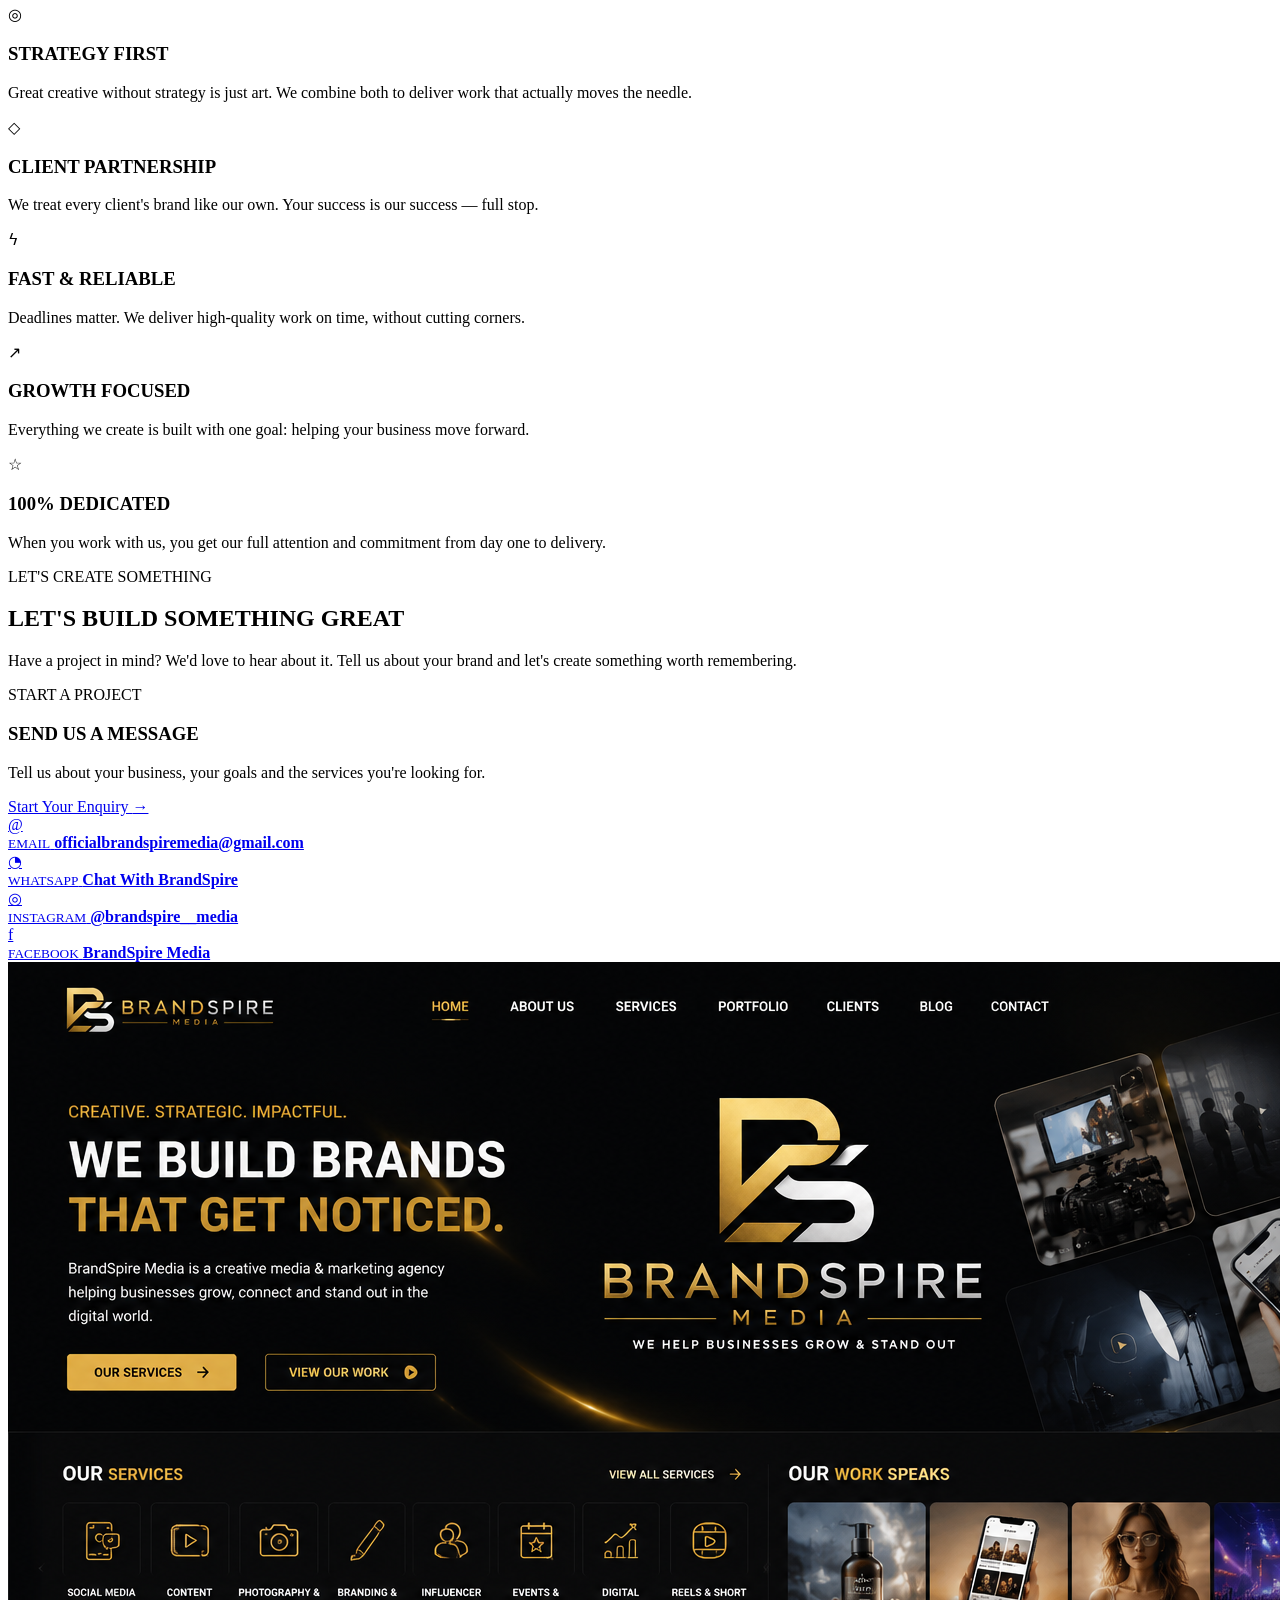
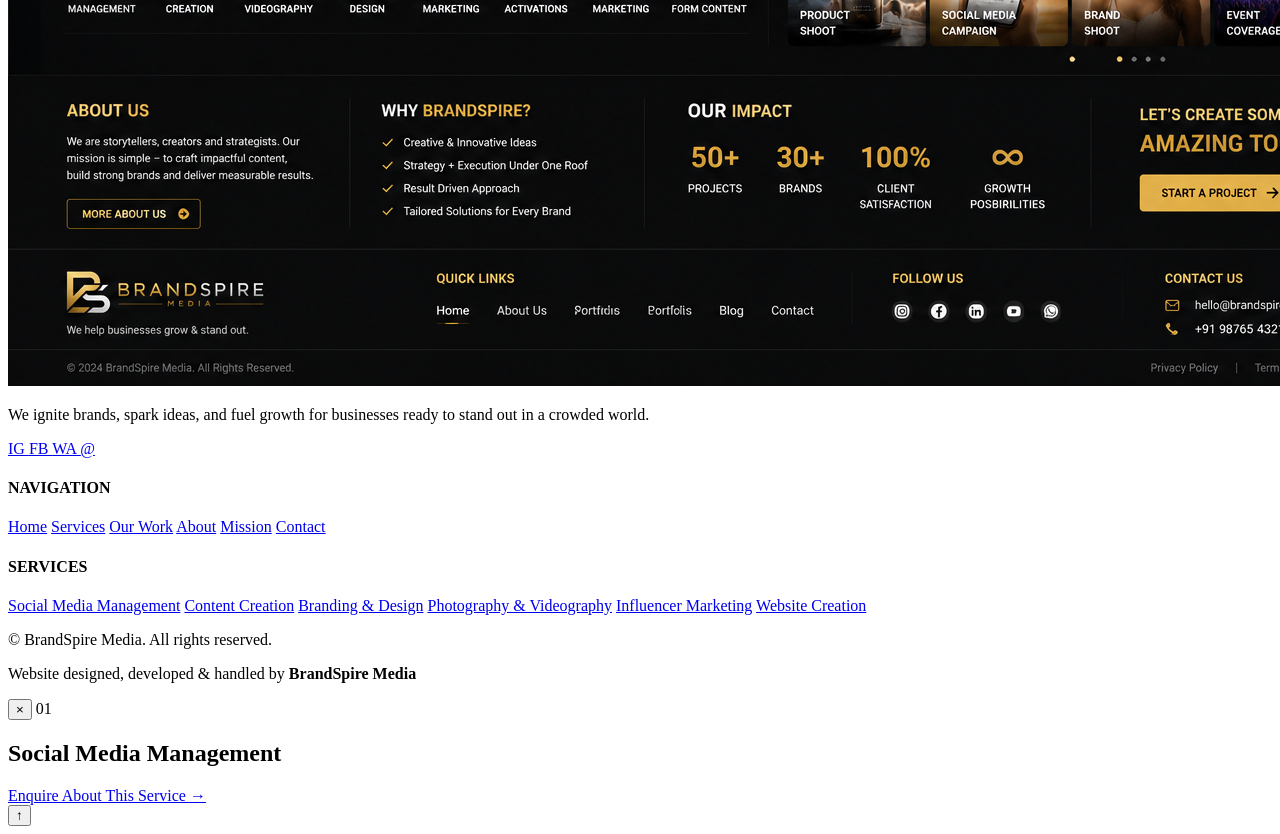
==== commit ac76e328: "Add initial HTML structure for BrandSpire Media website This HTML file serves as the main structure " ====
--- a/index.html
+++ b/index.html
@@ -4,14 +4,14 @@
   <meta charset="UTF-8">
   <meta name="viewport" content="width=device-width, initial-scale=1.0">
 
-  <title>BrandSpire Media | Turn Ambition Into Iconic Digital Dominance</title>
+  <title>BrandSpire Media — Turn Ambition Into Iconic Digital Dominance</title>
 
   <meta
     name="description"
-    content="BrandSpire Media is a creative digital agency helping ambitious businesses build powerful brands through social media, content, branding, photography, websites and digital growth."
+    content="BrandSpire Media helps ambitious businesses build strong, recognizable brands through strategy, creativity, content, design and digital execution."
   >
 
-  <meta name="theme-color" content="#09090f">
+  <meta name="theme-color" content="#08080b">
 
   <link rel="preconnect" href="https://fonts.googleapis.com">
   <link rel="preconnect" href="https://fonts.gstatic.com" crossorigin>
@@ -26,20 +26,55 @@
 
 <body>
 
-<!-- ================= HEADER ================= -->
-
-<header class="header" id="header">
-
-  <div class="container nav">
-
-    <a href="#home" class="brand" aria-label="BrandSpire Media Home">
-      <img
-        src="assets/brandspire-logo.png"
-        alt="BrandSpire Media"
+  <!-- ================= HEADER ================= -->
+
+  <header class="site-header" id="siteHeader">
+
+    <div class="container header-inner">
+
+      <a href="#home" class="logo-link" aria-label="BrandSpire Media home">
+        <img
+          src="assets/brandspire-logo.png"
+          alt="BrandSpire Media"
+          class="logo"
+        >
+      </a>
+
+      <nav class="desktop-navigation" aria-label="Main navigation">
+
+        <a href="#home">Home</a>
+        <a href="#services">Services</a>
+        <a href="#work">Our Work</a>
+        <a href="#about">About</a>
+        <a href="#mission">Mission</a>
+        <a href="#contact">Contact</a>
+
+      </nav>
+
+      <a
+        class="header-cta"
+        href="https://docs.google.com/forms/d/e/1FAIpQLSdDPbQHjwNnNw8qA6iQstf6iWJCaj7lH3ycfx7Gl19CtNlZLw/viewform?usp=publish-editor"
+        target="_blank"
+        rel="noopener noreferrer"
       >
-    </a>
-
-    <nav class="desktop-nav">
+        Start a Project <span>→</span>
+      </a>
+
+      <button
+        class="menu-toggle"
+        id="menuToggle"
+        type="button"
+        aria-label="Open menu"
+        aria-expanded="false"
+      >
+        <span></span>
+        <span></span>
+        <span></span>
+      </button>
+
+    </div>
+
+    <div class="mobile-navigation" id="mobileNavigation">
 
       <a href="#home">Home</a>
       <a href="#services">Services</a>
@@ -48,960 +83,967 @@
       <a href="#mission">Mission</a>
       <a href="#contact">Contact</a>
 
-    </nav>
-
-    <a
-      href="https://docs.google.com/forms/d/e/1FAIpQLSdDPbQHjwNnNw8qA6iQstf6iWJCaj7lH3ycfx7Gl19CtNlZLw/viewform?usp=publish-editor"
-      target="_blank"
-      rel="noopener noreferrer"
-      class="nav-button"
-      data-testid="nav-contact-button"
-    >
-      Let's Connect
-    </a>
-
-    <button
-      class="menu-button"
-      id="menuButton"
-      aria-label="Open navigation"
-      aria-expanded="false"
-      data-testid="mobile-menu-button"
-    >
-      <span></span>
-      <span></span>
-      <span></span>
-    </button>
-
-  </div>
-
-  <div class="mobile-nav" id="mobileNav">
-
-    <a href="#home">Home</a>
-    <a href="#services">Services</a>
-    <a href="#work">Our Work</a>
-    <a href="#about">About</a>
-    <a href="#mission">Mission</a>
-    <a href="#contact">Contact</a>
-
-    <a
-      href="https://docs.google.com/forms/d/e/1FAIpQLSdDPbQHjwNnNw8qA6iQstf6iWJCaj7lH3ycfx7Gl19CtNlZLw/viewform?usp=publish-editor"
-      target="_blank"
-      rel="noopener noreferrer"
-      class="mobile-cta"
-    >
-      Start an Enquiry →
-    </a>
-
-  </div>
-
-</header>
-
-
-<main>
-
-<!-- ================= HERO ================= -->
-
-<section class="hero" id="home">
-
-  <div class="hero-glow glow-one"></div>
-  <div class="hero-glow glow-two"></div>
-
-  <div class="hero-shape shape-one"></div>
-  <div class="hero-shape shape-two"></div>
-
-  <div class="container hero-content">
-
-    <div class="hero-label">
-      CREATIVE DIGITAL AGENCY
+      <a
+        class="mobile-project-link"
+        href="https://docs.google.com/forms/d/e/1FAIpQLSdDPbQHjwNnNw8qA6iQstf6iWJCaj7lH3ycfx7Gl19CtNlZLw/viewform?usp=publish-editor"
+        target="_blank"
+        rel="noopener noreferrer"
+      >
+        Start a Project →
+      </a>
+
     </div>
 
-    <h1>
-      WE IGNITE BRANDS.
-      <span>SPARK IDEAS.</span>
-      <span>FUEL GROWTH.</span>
-    </h1>
-
-    <p>
-      BrandSpire Media transforms startups and growing businesses
-      into standout brands that command attention, build loyalty,
-      and drive real results.
-    </p>
-
-    <div class="hero-buttons">
-
-      <a
-        href="#work"
-        class="gradient-button"
-        data-testid="hero-work-button"
+  </header>
+
+
+  <main>
+
+    <!-- ================= HERO ================= -->
+
+    <section class="hero" id="home">
+
+      <div class="hero-background">
+
+        <div class="hero-circle circle-one"></div>
+        <div class="hero-circle circle-two"></div>
+        <div class="hero-circle circle-three"></div>
+
+        <div class="hero-glow hero-glow-one"></div>
+        <div class="hero-glow hero-glow-two"></div>
+
+      </div>
+
+      <div class="container hero-inner">
+
+        <div class="hero-copy reveal">
+
+          <div class="eyebrow">
+            CREATIVE DIGITAL AGENCY
+          </div>
+
+          <h1>
+            WE IGNITE
+            <span>BRANDS.</span>
+            <strong>SPARK IDEAS.</strong>
+            <strong>FUEL GROWTH.</strong>
+          </h1>
+
+          <p>
+            BrandSpire Media transforms startups and growing businesses
+            into standout brands that command attention, build loyalty,
+            and drive real results.
+          </p>
+
+          <div class="hero-actions">
+
+            <a
+              href="#work"
+              class="primary-button"
+            >
+              See Our Work
+              <span>→</span>
+            </a>
+
+            <a
+              href="https://docs.google.com/forms/d/e/1FAIpQLSdDPbQHjwNnNw8qA6iQstf6iWJCaj7lH3ycfx7Gl19CtNlZLw/viewform?usp=publish-editor"
+              target="_blank"
+              rel="noopener noreferrer"
+              class="secondary-button"
+            >
+              Get Started
+              <span>→</span>
+            </a>
+
+          </div>
+
+        </div>
+
+      </div>
+
+      <div class="hero-bottom-line">
+        <span>BRAND STRATEGY</span>
+        <i>✦</i>
+        <span>SOCIAL MEDIA</span>
+        <i>✦</i>
+        <span>CONTENT CREATION</span>
+        <i>✦</i>
+        <span>BRANDING</span>
+        <i>✦</i>
+        <span>DIGITAL GROWTH</span>
+      </div>
+
+    </section>
+
+
+    <!-- ================= SERVICES INTRO ================= -->
+
+    <section class="services section" id="services">
+
+      <div class="container">
+
+        <div class="section-intro reveal">
+
+          <div class="eyebrow">
+            WHAT WE DO
+          </div>
+
+          <h2>
+            SERVICES BUILT TO
+            <span>GROW YOUR BRAND</span>
+          </h2>
+
+          <p>
+            From strategy to execution, we offer everything your brand
+            needs to stand out, connect, and convert.
+          </p>
+
+        </div>
+
+
+        <div class="services-grid">
+
+
+          <!-- SERVICE 01 -->
+
+          <article class="service-card service-purple reveal">
+
+            <div class="service-top">
+              <span>01</span>
+              <div class="service-icon">◎</div>
+            </div>
+
+            <div class="service-content">
+
+              <div class="service-label">
+                ALWAYS ON. ALWAYS ON-BRAND.
+              </div>
+
+              <h3>
+                SOCIAL MEDIA MANAGEMENT
+              </h3>
+
+              <p>
+                Strategic content calendars, community management,
+                and growth campaigns that keep your audience engaged.
+              </p>
+
+            </div>
+
+            <button
+              class="service-link"
+              type="button"
+              data-service="social"
+            >
+              Learn more <span>→</span>
+            </button>
+
+          </article>
+
+
+          <!-- SERVICE 02 -->
+
+          <article class="service-card service-pink reveal">
+
+            <div class="service-top">
+              <span>02</span>
+              <div class="service-icon">✦</div>
+            </div>
+
+            <div class="service-content">
+
+              <div class="service-label">
+                CONTENT THAT GETS NOTICED.
+              </div>
+
+              <h3>
+                CONTENT CREATION
+              </h3>
+
+              <p>
+                Scroll-stopping visuals, copy, and campaigns crafted
+                to tell your brand story.
+              </p>
+
+            </div>
+
+            <button
+              class="service-link"
+              type="button"
+              data-service="content"
+            >
+              Learn more <span>→</span>
+            </button>
+
+          </article>
+
+
+          <!-- SERVICE 03 -->
+
+          <article class="service-card service-orange reveal">
+
+            <div class="service-top">
+              <span>03</span>
+              <div class="service-icon">◇</div>
+            </div>
+
+            <div class="service-content">
+
+              <div class="service-label">
+                YOUR IDENTITY, PERFECTED.
+              </div>
+
+              <h3>
+                BRANDING & DESIGN
+              </h3>
+
+              <p>
+                Logos, identities, and visual systems that make
+                your brand impossible to ignore.
+              </p>
+
+            </div>
+
+            <button
+              class="service-link"
+              type="button"
+              data-service="branding"
+            >
+              Learn more <span>→</span>
+            </button>
+
+          </article>
+
+
+          <!-- SERVICE 04 -->
+
+          <article class="service-card service-blue reveal">
+
+            <div class="service-top">
+              <span>04</span>
+              <div class="service-icon">▣</div>
+            </div>
+
+            <div class="service-content">
+
+              <div class="service-label">
+                VISUALS THAT SPEAK LOUDER THAN WORDS.
+              </div>
+
+              <h3>
+                PHOTOGRAPHY & VIDEOGRAPHY
+              </h3>
+
+              <p>
+                Professional photo and video production that elevates
+                your brand's visual presence.
+              </p>
+
+            </div>
+
+            <button
+              class="service-link"
+              type="button"
+              data-service="photography"
+            >
+              Learn more <span>→</span>
+            </button>
+
+          </article>
+
+
+          <!-- SERVICE 05 -->
+
+          <article class="service-card service-green reveal">
+
+            <div class="service-top">
+              <span>05</span>
+              <div class="service-icon">◎</div>
+            </div>
+
+            <div class="service-content">
+
+              <div class="service-label">
+                REACH THE RIGHT PEOPLE, THE RIGHT WAY.
+              </div>
+
+              <h3>
+                INFLUENCER MARKETING
+              </h3>
+
+              <p>
+                Authentic partnerships with creators who amplify
+                your message to the right audience.
+              </p>
+
+            </div>
+
+            <button
+              class="service-link"
+              type="button"
+              data-service="influencer"
+            >
+              Learn more <span>→</span>
+            </button>
+
+          </article>
+
+
+          <!-- SERVICE 06 -->
+
+          <article class="service-card service-violet reveal">
+
+            <div class="service-top">
+              <span>06</span>
+              <div class="service-icon">⌘</div>
+            </div>
+
+            <div class="service-content">
+
+              <div class="service-label">
+                YOUR DIGITAL HOME, BUILT TO CONVERT.
+              </div>
+
+              <h3>
+                WEBSITE CREATION
+              </h3>
+
+              <p>
+                High-performance, beautifully designed websites
+                that represent your brand and turn visitors into customers.
+              </p>
+
+            </div>
+
+            <button
+              class="service-link"
+              type="button"
+              data-service="website"
+            >
+              Learn more <span>→</span>
+            </button>
+
+          </article>
+
+        </div>
+
+      </div>
+
+    </section>
+
+
+    <!-- ================= OUR WORK ================= -->
+
+    <section class="work section" id="work">
+
+      <div class="container">
+
+        <div class="section-intro center reveal">
+
+          <div class="eyebrow">
+            OUR WORK
+          </div>
+
+          <h2>
+            SOMETHING BIG IS
+            <span>COMING</span>
+          </h2>
+
+          <p>
+            We've just launched and we're already working on exciting
+            projects. Our portfolio will be live very soon — check back shortly.
+          </p>
+
+        </div>
+
+
+        <div class="work-showcase reveal">
+
+          <div class="work-orbit orbit-one"></div>
+          <div class="work-orbit orbit-two"></div>
+          <div class="work-orbit orbit-three"></div>
+
+          <div class="work-content">
+
+            <span class="work-status">
+              PROJECTS IN PROGRESS
+            </span>
+
+            <h3>
+              REAL BRANDS.
+              <span>REAL WORK.</span>
+            </h3>
+
+            <p>
+              We're currently building our first collection of
+              BrandSpire projects.
+            </p>
+
+            <a
+              href="https://docs.google.com/forms/d/e/1FAIpQLSdDPbQHjwNnNw8qA6iQstf6iWJCaj7lH3ycfx7Gl19CtNlZLw/viewform?usp=publish-editor"
+              target="_blank"
+              rel="noopener noreferrer"
+              class="primary-button"
+            >
+              Work With Us
+              <span>→</span>
+            </a>
+
+          </div>
+
+        </div>
+
+      </div>
+
+    </section>
+
+
+    <!-- ================= ABOUT ================= -->
+
+    <section class="about section" id="about">
+
+      <div class="container about-grid">
+
+        <div class="about-visual reveal">
+
+          <div class="about-image-wrap">
+
+            <img
+              src="https://images.unsplash.com/photo-1603201667230-bd139210db18?auto=format&fit=crop&w=1200&q=85"
+              alt="Creative team working together"
+              loading="lazy"
+            >
+
+          </div>
+
+          <div class="est-badge">
+            <small>EST.</small>
+            <strong>2026</strong>
+          </div>
+
+        </div>
+
+
+        <div class="about-copy reveal">
+
+          <div class="eyebrow">
+            ABOUT US
+          </div>
+
+          <h2>
+            BORN FROM A
+            <span>PASSION FOR BRANDS</span>
+          </h2>
+
+          <p>
+            BrandSpire Media was founded in 2026 by Harnarayan Soni
+            with one simple belief — every business deserves a brand
+            that truly represents who they are and what they stand for.
+          </p>
+
+          <p>
+            We're a young, hungry agency that brings big-agency thinking
+            with the personal attention of a dedicated partner.
+            From social media to full brand identities, we bring
+            creativity and strategy into everything we do.
+          </p>
+
+          <div class="about-pills">
+
+            <span>Strategy</span>
+            <span>Creativity</span>
+            <span>Content</span>
+            <span>Design</span>
+            <span>Digital Growth</span>
+
+          </div>
+
+        </div>
+
+      </div>
+
+    </section>
+
+
+    <!-- ================= MISSION ================= -->
+
+    <section class="mission section" id="mission">
+
+      <div class="container">
+
+        <div class="section-intro center reveal">
+
+          <div class="eyebrow">
+            OUR MISSION
+          </div>
+
+          <h2>
+            WHERE BRANDS
+            <span>COME ALIVE</span>
+          </h2>
+
+        </div>
+
+
+        <div class="mission-box reveal">
+
+          <div class="mission-symbol">
+            ✦
+          </div>
+
+          <p>
+            "To ignite the brands of ambitious businesses through bold
+            creative work, strategic thinking, and relentless dedication —
+            helping them grow, connect, and leave a lasting impression."
+          </p>
+
+        </div>
+
+      </div>
+
+    </section>
+
+
+    <!-- ================= WHY BRANDSPIRE ================= -->
+
+    <section class="why section">
+
+      <div class="container">
+
+        <div class="section-intro center reveal">
+
+          <div class="eyebrow">
+            WHY BRANDSPIRE?
+          </div>
+
+          <h2>
+            BUILT DIFFERENT.
+            <span>BUILT FOR YOU.</span>
+          </h2>
+
+        </div>
+
+
+        <div class="why-grid">
+
+
+          <article class="why-card reveal">
+
+            <div class="why-icon pink">✦</div>
+
+            <h3>BOLD CREATIVITY</h3>
+
+            <p>
+              We don't do average. Every idea we bring to the table
+              is designed to stand out and make an impact.
+            </p>
+
+          </article>
+
+
+          <article class="why-card reveal">
+
+            <div class="why-icon orange">◎</div>
+
+            <h3>STRATEGY FIRST</h3>
+
+            <p>
+              Great creative without strategy is just art.
+              We combine both to deliver work that actually moves the needle.
+            </p>
+
+          </article>
+
+
+          <article class="why-card reveal">
+
+            <div class="why-icon blue">◇</div>
+
+            <h3>CLIENT PARTNERSHIP</h3>
+
+            <p>
+              We treat every client's brand like our own.
+              Your success is our success — full stop.
+            </p>
+
+          </article>
+
+
+          <article class="why-card reveal">
+
+            <div class="why-icon green">ϟ</div>
+
+            <h3>FAST & RELIABLE</h3>
+
+            <p>
+              Deadlines matter. We deliver high-quality work on time,
+              without cutting corners.
+            </p>
+
+          </article>
+
+
+          <article class="why-card reveal">
+
+            <div class="why-icon violet">↗</div>
+
+            <h3>GROWTH FOCUSED</h3>
+
+            <p>
+              Everything we create is built with one goal:
+              helping your business move forward.
+            </p>
+
+          </article>
+
+
+          <article class="why-card reveal">
+
+            <div class="why-icon pink">☆</div>
+
+            <h3>100% DEDICATED</h3>
+
+            <p>
+              When you work with us, you get our full attention
+              and commitment from day one to delivery.
+            </p>
+
+          </article>
+
+
+        </div>
+
+      </div>
+
+    </section>
+
+
+    <!-- ================= CONTACT ================= -->
+
+    <section class="contact section" id="contact">
+
+      <div class="container">
+
+        <div class="section-intro center reveal">
+
+          <div class="eyebrow">
+            LET'S CREATE SOMETHING
+          </div>
+
+          <h2>
+            LET'S BUILD
+            <span>SOMETHING GREAT</span>
+          </h2>
+
+          <p>
+            Have a project in mind? We'd love to hear about it.
+            Tell us about your brand and let's create something
+            worth remembering.
+          </p>
+
+        </div>
+
+
+        <div class="contact-grid">
+
+
+          <div class="contact-main reveal">
+
+            <span class="contact-label">
+              START A PROJECT
+            </span>
+
+            <h3>
+              SEND US A MESSAGE
+            </h3>
+
+            <p>
+              Tell us about your business, your goals and the services
+              you're looking for.
+            </p>
+
+            <a
+              href="https://docs.google.com/forms/d/e/1FAIpQLSdDPbQHjwNnNw8qA6iQstf6iWJCaj7lH3ycfx7Gl19CtNlZLw/viewform?usp=publish-editor"
+              target="_blank"
+              rel="noopener noreferrer"
+              class="primary-button"
+            >
+              Start Your Enquiry
+              <span>→</span>
+            </a>
+
+          </div>
+
+
+          <div class="contact-options reveal">
+
+
+            <a
+              class="contact-item"
+              href="mailto:officialbrandspiremedia@gmail.com"
+            >
+
+              <div class="contact-icon email-icon">
+                @
+              </div>
+
+              <div>
+                <small>EMAIL</small>
+                <strong>
+                  officialbrandspiremedia@gmail.com
+                </strong>
+              </div>
+
+            </a>
+
+
+            <a
+              class="contact-item"
+              href="https://wa.me/917206149463"
+              target="_blank"
+              rel="noopener noreferrer"
+            >
+
+              <div class="contact-icon whatsapp-icon">
+                ◔
+              </div>
+
+              <div>
+                <small>WHATSAPP</small>
+                <strong>
+                  Chat With BrandSpire
+                </strong>
+              </div>
+
+            </a>
+
+
+            <a
+              class="contact-item"
+              href="https://www.instagram.com/brandspire__media/"
+              target="_blank"
+              rel="noopener noreferrer"
+            >
+
+              <div class="contact-icon instagram-icon">
+                ◎
+              </div>
+
+              <div>
+                <small>INSTAGRAM</small>
+                <strong>
+                  @brandspire__media
+                </strong>
+              </div>
+
+            </a>
+
+
+            <a
+              class="contact-item"
+              href="https://www.facebook.com/share/1cHBNtN7eo/?mibextid=wwXIfr"
+              target="_blank"
+              rel="noopener noreferrer"
+            >
+
+              <div class="contact-icon facebook-icon">
+                f
+              </div>
+
+              <div>
+                <small>FACEBOOK</small>
+                <strong>
+                  BrandSpire Media
+                </strong>
+              </div>
+
+            </a>
+
+
+          </div>
+
+        </div>
+
+      </div>
+
+    </section>
+
+  </main>
+
+
+  <!-- ================= FOOTER ================= -->
+
+  <footer>
+
+    <div class="container footer-grid">
+
+
+      <div class="footer-about">
+
+        <a href="#home">
+
+          <img
+            src="assets/brandspire-logo.png"
+            alt="BrandSpire Media"
+          >
+
+        </a>
+
+        <p>
+          We ignite brands, spark ideas, and fuel growth for businesses
+          ready to stand out in a crowded world.
+        </p>
+
+        <div class="footer-socials">
+
+          <a
+            href="https://www.instagram.com/brandspire__media/"
+            target="_blank"
+            rel="noopener noreferrer"
+            aria-label="Instagram"
+          >
+            IG
+          </a>
+
+          <a
+            href="https://www.facebook.com/share/1cHBNtN7eo/?mibextid=wwXIfr"
+            target="_blank"
+            rel="noopener noreferrer"
+            aria-label="Facebook"
+          >
+            FB
+          </a>
+
+          <a
+            href="https://wa.me/917206149463"
+            target="_blank"
+            rel="noopener noreferrer"
+            aria-label="WhatsApp"
+          >
+            WA
+          </a>
+
+          <a
+            href="mailto:officialbrandspiremedia@gmail.com"
+            aria-label="Email"
+          >
+            @
+          </a>
+
+        </div>
+
+      </div>
+
+
+      <div class="footer-column">
+
+        <h4>NAVIGATION</h4>
+
+        <a href="#home">Home</a>
+        <a href="#services">Services</a>
+        <a href="#work">Our Work</a>
+        <a href="#about">About</a>
+        <a href="#mission">Mission</a>
+        <a href="#contact">Contact</a>
+
+      </div>
+
+
+      <div class="footer-column">
+
+        <h4>SERVICES</h4>
+
+        <a href="#services">Social Media Management</a>
+        <a href="#services">Content Creation</a>
+        <a href="#services">Branding & Design</a>
+        <a href="#services">Photography & Videography</a>
+        <a href="#services">Influencer Marketing</a>
+        <a href="#services">Website Creation</a>
+
+      </div>
+
+
+    </div>
+
+
+    <div class="container footer-bottom">
+
+      <p>
+        © <span id="currentYear"></span> BrandSpire Media.
+        All rights reserved.
+      </p>
+
+      <p>
+        Website designed, developed & handled by
+        <strong>BrandSpire Media</strong>
+      </p>
+
+    </div>
+
+  </footer>
+
+
+  <!-- ================= SERVICE MODAL ================= -->
+
+  <div
+    class="service-modal"
+    id="serviceModal"
+    aria-hidden="true"
+  >
+
+    <div class="modal-background" id="modalBackground"></div>
+
+    <div class="modal">
+
+      <button
+        class="modal-close"
+        id="modalClose"
+        type="button"
+        aria-label="Close service details"
       >
-        See Our Work <span>→</span>
-      </a>
+        ×
+      </button>
+
+      <span class="modal-number" id="modalNumber">
+        01
+      </span>
+
+      <h2 id="modalTitle">
+        Social Media Management
+      </h2>
+
+      <p id="modalDescription"></p>
+
+      <ul id="modalServices"></ul>
 
       <a
         href="https://docs.google.com/forms/d/e/1FAIpQLSdDPbQHjwNnNw8qA6iQstf6iWJCaj7lH3ycfx7Gl19CtNlZLw/viewform?usp=publish-editor"
         target="_blank"
         rel="noopener noreferrer"
-        class="outline-button"
-        data-testid="hero-enquiry-button"
+        class="primary-button"
       >
-        Get Started <span>→</span>
+        Enquire About This Service
+        <span>→</span>
       </a>
 
     </div>
 
   </div>
 
-</section>
-
-
-<!-- ================= MARQUEE ================= -->
-
-<section class="marquee">
-
-  <div class="marquee-track">
-
-    <span>BRANDING</span>
-    <i>✦</i>
-    <span>SOCIAL MEDIA</span>
-    <i>✦</i>
-    <span>CONTENT</span>
-    <i>✦</i>
-    <span>WEBSITES</span>
-    <i>✦</i>
-    <span>GROWTH</span>
-    <i>✦</i>
-    <span>DIGITAL MARKETING</span>
-    <i>✦</i>
-
-    <span>BRANDING</span>
-    <i>✦</i>
-    <span>SOCIAL MEDIA</span>
-    <i>✦</i>
-    <span>CONTENT</span>
-    <i>✦</i>
-    <span>WEBSITES</span>
-    <i>✦</i>
-    <span>GROWTH</span>
-    <i>✦</i>
-
-  </div>
-
-</section>
-
-
-<!-- ================= SERVICES ================= -->
-
-<section class="services section" id="services">
-
-  <div class="container">
-
-    <div class="section-heading center reveal">
-
-      <div class="eyebrow">
-        WHAT WE DO
-      </div>
-
-      <h2>
-        SERVICES BUILT TO
-        <span>GROW YOUR BRAND</span>
-      </h2>
-
-      <p>
-        From strategy to execution, we offer everything your brand
-        needs to stand out, connect, and convert.
-      </p>
-
-    </div>
-
-
-    <div class="services-grid">
-
-
-      <!-- 01 -->
-
-      <article class="service-card purple reveal">
-
-        <div class="service-number">01</div>
-
-        <div class="service-icon">⌁</div>
-
-        <div class="service-kicker">
-          ALWAYS ON. ALWAYS ON-BRAND.
-        </div>
-
-        <h3>
-          SOCIAL MEDIA MANAGEMENT
-        </h3>
-
-        <p>
-          Strategic content calendars, community management,
-          and growth campaigns that keep your audience engaged.
-        </p>
-
-        <button
-          class="learn-more"
-          data-service="social"
-          data-testid="service-social-media-button"
-        >
-          Learn more <span>→</span>
-        </button>
-
-      </article>
-
-
-      <!-- 02 -->
-
-      <article class="service-card pink reveal">
-
-        <div class="service-number">02</div>
-
-        <div class="service-icon">✦</div>
-
-        <div class="service-kicker">
-          CONTENT THAT GETS NOTICED.
-        </div>
-
-        <h3>
-          CONTENT CREATION
-        </h3>
-
-        <p>
-          Scroll-stopping visuals, copy, and campaigns crafted
-          to tell your brand story.
-        </p>
-
-        <button
-          class="learn-more"
-          data-service="content"
-          data-testid="service-content-button"
-        >
-          Learn more <span>→</span>
-        </button>
-
-      </article>
-
-
-      <!-- 03 -->
-
-      <article class="service-card blue reveal">
-
-        <div class="service-number">03</div>
-
-        <div class="service-icon">◇</div>
-
-        <div class="service-kicker">
-          YOUR IDENTITY, PERFECTED.
-        </div>
-
-        <h3>
-          BRANDING & DESIGN
-        </h3>
-
-        <p>
-          Logos, identities, and visual systems that make
-          your brand impossible to ignore.
-        </p>
-
-        <button
-          class="learn-more"
-          data-service="branding"
-          data-testid="service-branding-button"
-        >
-          Learn more <span>→</span>
-        </button>
-
-      </article>
-
-
-      <!-- 04 -->
-
-      <article class="service-card cyan reveal">
-
-        <div class="service-number">04</div>
-
-        <div class="service-icon">▣</div>
-
-        <div class="service-kicker">
-          VISUALS THAT SPEAK LOUDER THAN WORDS.
-        </div>
-
-        <h3>
-          PHOTOGRAPHY & VIDEOGRAPHY
-        </h3>
-
-        <p>
-          Professional photo and video production that elevates
-          your brand's visual presence.
-        </p>
-
-        <button
-          class="learn-more"
-          data-service="visual"
-          data-testid="service-visual-button"
-        >
-          Learn more <span>→</span>
-        </button>
-
-      </article>
-
-
-      <!-- 05 -->
-
-      <article class="service-card green reveal">
-
-        <div class="service-number">05</div>
-
-        <div class="service-icon">◎</div>
-
-        <div class="service-kicker">
-          REACH THE RIGHT PEOPLE, THE RIGHT WAY.
-        </div>
-
-        <h3>
-          INFLUENCER MARKETING
-        </h3>
-
-        <p>
-          Authentic partnerships with creators who amplify
-          your message to the right audience.
-        </p>
-
-        <button
-          class="learn-more"
-          data-service="influencer"
-          data-testid="service-influencer-button"
-        >
-          Learn more <span>→</span>
-        </button>
-
-      </article>
-
-
-      <!-- 06 -->
-
-      <article class="service-card violet reveal">
-
-        <div class="service-number">06</div>
-
-        <div class="service-icon">◎</div>
-
-        <div class="service-kicker">
-          YOUR DIGITAL HOME, BUILT TO CONVERT.
-        </div>
-
-        <h3>
-          WEBSITE CREATION
-        </h3>
-
-        <p>
-          High-performance, beautifully designed websites that
-          represent your brand and turn visitors into customers.
-        </p>
-
-        <button
-          class="learn-more"
-          data-service="website"
-          data-testid="service-website-button"
-        >
-          Learn more <span>→</span>
-        </button>
-
-      </article>
-
-    </div>
-
-  </div>
-
-</section>
-
-
-<!-- ================= WORK ================= -->
-
-<section class="work section" id="work">
-
-  <div class="container">
-
-    <div class="section-heading center reveal">
-
-      <div class="eyebrow">
-        OUR WORK
-      </div>
-
-      <h2>
-        SOMETHING <span>BIG IS COMING</span>
-      </h2>
-
-      <p>
-        We've just launched and we're already working on exciting
-        projects. Our portfolio will be live very soon — check back shortly!
-      </p>
-
-      <a
-        href="https://docs.google.com/forms/d/e/1FAIpQLSdDPbQHjwNnNw8qA6iQstf6iWJCaj7lH3ycfx7Gl19CtNlZLw/viewform?usp=publish-editor"
-        target="_blank"
-        rel="noopener noreferrer"
-        class="gradient-button"
-        data-testid="work-with-us-button"
-      >
-        Work With Us <span>→</span>
-      </a>
-
-    </div>
-
-
-    <div class="work-placeholder reveal">
-
-      <div class="orb orb-one"></div>
-      <div class="orb orb-two"></div>
-      <div class="orb orb-three"></div>
-
-      <div class="coming-content">
-
-        <span class="coming-label">
-          PORTFOLIO
-        </span>
-
-        <h3>
-          PROJECTS<br>
-          <span>IN PROGRESS.</span>
-        </h3>
-
-        <p>
-          Real projects. Real results. Coming soon.
-        </p>
-
-      </div>
-
-    </div>
-
-  </div>
-
-</section>
-
-
-<!-- ================= ABOUT ================= -->
-
-<section class="about section" id="about">
-
-  <div class="container about-grid">
-
-    <div class="about-image reveal">
-
-      <img
-        src="https://images.unsplash.com/photo-1603201667230-bd139210db18?auto=format&fit=crop&w=1200&q=85"
-        alt="Creative team working together"
-      >
-
-      <div class="est-badge">
-        <small>EST.</small>
-        <strong>2026</strong>
-      </div>
-
-    </div>
-
-
-    <div class="about-content reveal">
-
-      <div class="eyebrow">
-        ABOUT BRANDSPIRE
-      </div>
-
-      <h2>
-        BORN FROM A
-        <span>PASSION FOR BRANDS</span>
-      </h2>
-
-      <p>
-        BrandSpire Media was founded in 2026 by Harnarayan Soni
-        with one simple belief — every business deserves a brand
-        that truly represents who they are and what they stand for.
-      </p>
-
-      <p>
-        We're a young, hungry agency that brings creative thinking
-        and strategic execution together. From social media and
-        content to complete brand identities and websites, we put
-        creativity and purpose into everything we do.
-      </p>
-
-      <div class="about-tags">
-
-        <span>Social Media Management</span>
-        <span>Content Creation</span>
-        <span>Branding & Design</span>
-        <span>Photography & Videography</span>
-        <span>Influencer Marketing</span>
-        <span>Website Creation</span>
-
-      </div>
-
-    </div>
-
-  </div>
-
-</section>
-
-
-<!-- ================= MISSION ================= -->
-
-<section class="mission section" id="mission">
-
-  <div class="container">
-
-    <div class="section-heading center reveal">
-
-      <div class="eyebrow">
-        OUR MISSION
-      </div>
-
-      <h2>
-        WHERE BRANDS
-        <span>COME ALIVE</span>
-      </h2>
-
-    </div>
-
-
-    <div class="mission-box reveal">
-
-      <div class="mission-icon">
-        ✦
-      </div>
-
-      <p>
-        "To ignite the brands of ambitious businesses through bold
-        creative work, strategic thinking, and relentless dedication
-        — helping them grow, connect, and leave a lasting impression."
-      </p>
-
-    </div>
-
-  </div>
-
-</section>
-
-
-<!-- ================= WHY US ================= -->
-
-<section class="why section">
-
-  <div class="container">
-
-    <div class="section-heading center reveal">
-
-      <div class="eyebrow">
-        WHY BRANDSPIRE
-      </div>
-
-      <h2>
-        BUILT DIFFERENT.
-        <span>BUILT FOR YOU.</span>
-      </h2>
-
-    </div>
-
-
-    <div class="why-grid">
-
-
-      <article class="why-card reveal">
-
-        <div class="why-icon pink-icon">✦</div>
-
-        <h3>BOLD CREATIVITY</h3>
-
-        <p>
-          We don't do average. Every idea we bring to the table
-          is designed to stand out and make an impact.
-        </p>
-
-      </article>
-
-
-      <article class="why-card reveal">
-
-        <div class="why-icon orange-icon">◎</div>
-
-        <h3>STRATEGY FIRST</h3>
-
-        <p>
-          Great creative without strategy is just art. We combine
-          both to deliver work that actually moves the needle.
-        </p>
-
-      </article>
-
-
-      <article class="why-card reveal">
-
-        <div class="why-icon blue-icon">♢</div>
-
-        <h3>CLIENT PARTNERSHIP</h3>
-
-        <p>
-          We treat every client's brand like our own. Your success
-          is our success — full stop.
-        </p>
-
-      </article>
-
-
-      <article class="why-card reveal">
-
-        <div class="why-icon green-icon">ϟ</div>
-
-        <h3>FAST & RELIABLE</h3>
-
-        <p>
-          Deadlines matter. We deliver high-quality work on time,
-          without cutting corners.
-        </p>
-
-      </article>
-
-
-      <article class="why-card reveal">
-
-        <div class="why-icon violet-icon">↗</div>
-
-        <h3>GROWTH FOCUSED</h3>
-
-        <p>
-          Everything we create is built with one goal:
-          helping your business move forward.
-        </p>
-
-      </article>
-
-
-      <article class="why-card reveal">
-
-        <div class="why-icon pink-icon">☆</div>
-
-        <h3>100% DEDICATED</h3>
-
-        <p>
-          When you work with us, you get our full attention and
-          commitment from day one to delivery.
-        </p>
-
-      </article>
-
-
-    </div>
-
-  </div>
-
-</section>
-
-
-<!-- ================= CONTACT ================= -->
-
-<section class="contact section" id="contact">
-
-  <div class="container">
-
-    <div class="contact-heading reveal">
-
-      <div class="eyebrow">
-        LET'S TALK
-      </div>
-
-      <h2>
-        LET'S BUILD
-        <span>SOMETHING GREAT</span>
-      </h2>
-
-      <p>
-        Have a project in mind? We'd love to hear about it.
-        Tell us about your brand and let's see what we can build together.
-      </p>
-
-    </div>
-
-
-    <div class="contact-grid">
-
-
-      <div class="contact-card reveal">
-
-        <span class="contact-small">
-          START YOUR PROJECT
-        </span>
-
-        <h3>
-          SEND US A MESSAGE
-        </h3>
-
-        <p>
-          Tell us about your brand, your goals, and what you're
-          looking to achieve.
-        </p>
-
-        <a
-          href="https://docs.google.com/forms/d/e/1FAIpQLSdDPbQHjwNnNw8qA6iQstf6iWJCaj7lH3ycfx7Gl19CtNlZLw/viewform?usp=publish-editor"
-          target="_blank"
-          rel="noopener noreferrer"
-          class="gradient-button"
-          data-testid="contact-enquiry-button"
-        >
-          Start Your Enquiry <span>→</span>
-        </a>
-
-      </div>
-
-
-      <div class="contact-methods reveal">
-
-        <div class="contact-method">
-
-          <div class="contact-method-icon email">
-            ✉
-          </div>
-
-          <div>
-            <small>EMAIL</small>
-
-            <a href="mailto:officialbrandspiremedia@gmail.com">
-              officialbrandspiremedia@gmail.com
-            </a>
-          </div>
-
-        </div>
-
-
-        <a
-          href="https://wa.me/917206149463"
-          target="_blank"
-          rel="noopener noreferrer"
-          class="contact-method"
-          data-testid="contact-whatsapp"
-        >
-
-          <div class="contact-method-icon whatsapp-icon">
-            ◔
-          </div>
-
-          <div>
-            <small>WHATSAPP</small>
-            <strong>Chat with BrandSpire Media</strong>
-          </div>
-
-        </a>
-
-
-        <a
-          href="https://www.instagram.com/brandspire__media/"
-          target="_blank"
-          rel="noopener noreferrer"
-          class="contact-method"
-          data-testid="contact-instagram"
-        >
-
-          <div class="contact-method-icon instagram">
-            ◎
-          </div>
-
-          <div>
-            <small>INSTAGRAM</small>
-            <strong>@brandspire__media</strong>
-          </div>
-
-        </a>
-
-
-        <a
-          href="https://www.facebook.com/share/1cHBNtN7eo/?mibextid=wwXIfr"
-          target="_blank"
-          rel="noopener noreferrer"
-          class="contact-method"
-          data-testid="contact-facebook"
-        >
-
-          <div class="contact-method-icon facebook">
-            f
-          </div>
-
-          <div>
-            <small>FACEBOOK</small>
-            <strong>BrandSpire Media</strong>
-          </div>
-
-        </a>
-
-      </div>
-
-    </div>
-
-  </div>
-
-</section>
-
-</main>
-
-
-<!-- ================= FOOTER ================= -->
-
-<footer>
-
-  <div class="container footer-grid">
-
-
-    <div class="footer-brand">
-
-      <img
-        src="assets/brandspire-logo.png"
-        alt="BrandSpire Media"
-      >
-
-      <p>
-        We ignite brands, spark ideas, and fuel growth for
-        businesses ready to stand out in a crowded world.
-      </p>
-
-      <div class="footer-socials">
-
-        <a
-          href="https://www.instagram.com/brandspire__media/"
-          target="_blank"
-          rel="noopener noreferrer"
-          aria-label="Instagram"
-        >
-          IG
-        </a>
-
-        <a
-          href="https://www.facebook.com/share/1cHBNtN7eo/?mibextid=wwXIfr"
-          target="_blank"
-          rel="noopener noreferrer"
-          aria-label="Facebook"
-        >
-          FB
-        </a>
-
-        <a
-          href="https://wa.me/917206149463"
-          target="_blank"
-          rel="noopener noreferrer"
-          aria-label="WhatsApp"
-        >
-          WA
-        </a>
-
-        <a
-          href="mailto:officialbrandspiremedia@gmail.com"
-          aria-label="Email"
-        >
-          @
-        </a>
-
-      </div>
-
-    </div>
-
-
-    <div class="footer-column">
-
-      <h4>NAVIGATION</h4>
-
-      <a href="#home">Home</a>
-      <a href="#services">Services</a>
-      <a href="#work">Our Work</a>
-      <a href="#about">About</a>
-      <a href="#mission">Mission</a>
-      <a href="#contact">Contact</a>
-
-    </div>
-
-
-    <div class="footer-column">
-
-      <h4>SERVICES</h4>
-
-      <a href="#services">Social Media Management</a>
-      <a href="#services">Content Creation</a>
-      <a href="#services">Branding & Design</a>
-      <a href="#services">Photography & Videography</a>
-      <a href="#services">Influencer Marketing</a>
-      <a href="#services">Website Creation</a>
-
-    </div>
-
-
-  </div>
-
-
-  <div class="container footer-bottom">
-
-    <p>
-      © <span id="year"></span> BrandSpire Media. All rights reserved.
-    </p>
-
-    <p>
-      Website designed, developed & handled by
-      <strong>BrandSpire Media</strong>
-    </p>
-
-  </div>
-
-</footer>
-
-
-<!-- ================= SERVICE MODAL ================= -->
-
-<div class="service-modal" id="serviceModal">
-
-  <div class="modal-overlay" id="modalOverlay"></div>
-
-  <div class="modal-box">
-
-    <button
-      class="modal-close"
-      id="modalClose"
-      aria-label="Close"
-    >
-      ×
-    </button>
-
-    <div class="modal-number" id="modalNumber">
-      01
-    </div>
-
-    <h2 id="modalTitle">
-      Social Media Management
-    </h2>
-
-    <p id="modalDescription"></p>
-
-    <ul id="modalList"></ul>
-
-    <a
-      href="https://docs.google.com/forms/d/e/1FAIpQLSdDPbQHjwNnNw8qA6iQstf6iWJCaj7lH3ycfx7Gl19CtNlZLw/viewform?usp=publish-editor"
-      target="_blank"
-      rel="noopener noreferrer"
-      class="gradient-button"
-    >
-      Enquire About This Service →
-    </a>
-
-  </div>
-
-</div>
-
-
-<!-- ================= BACK TO TOP ================= -->
-
-<button
-  class="back-top"
-  id="backTop"
-  aria-label="Back to top"
-  data-testid="back-to-top"
->
-  ↑
-</button>
-
-
-<script src="script.js"></script>
+
+  <!-- ================= BACK TO TOP ================= -->
+
+  <button
+    class="back-to-top"
+    id="backToTop"
+    type="button"
+    aria-label="Back to top"
+  >
+    ↑
+  </button>
+
+
+  <script src="script.js"></script>
 
 </body>
 </html>
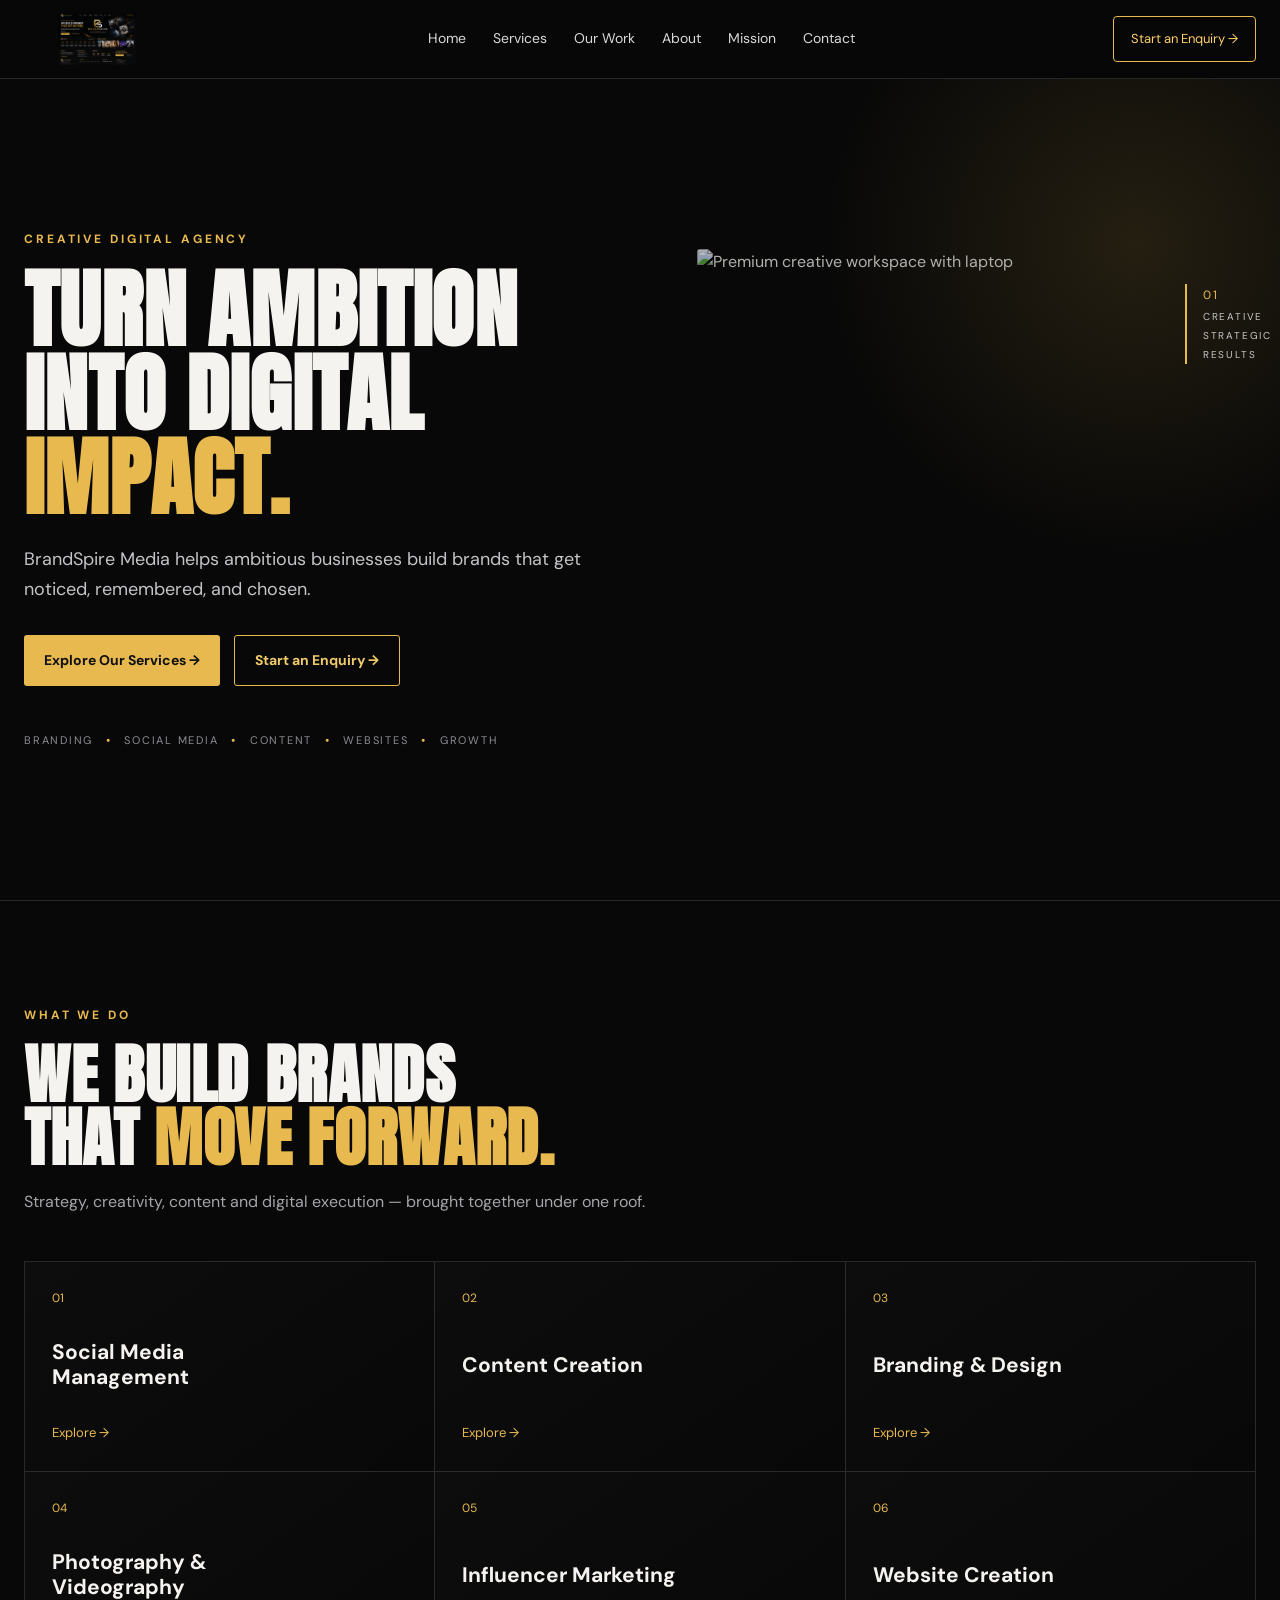
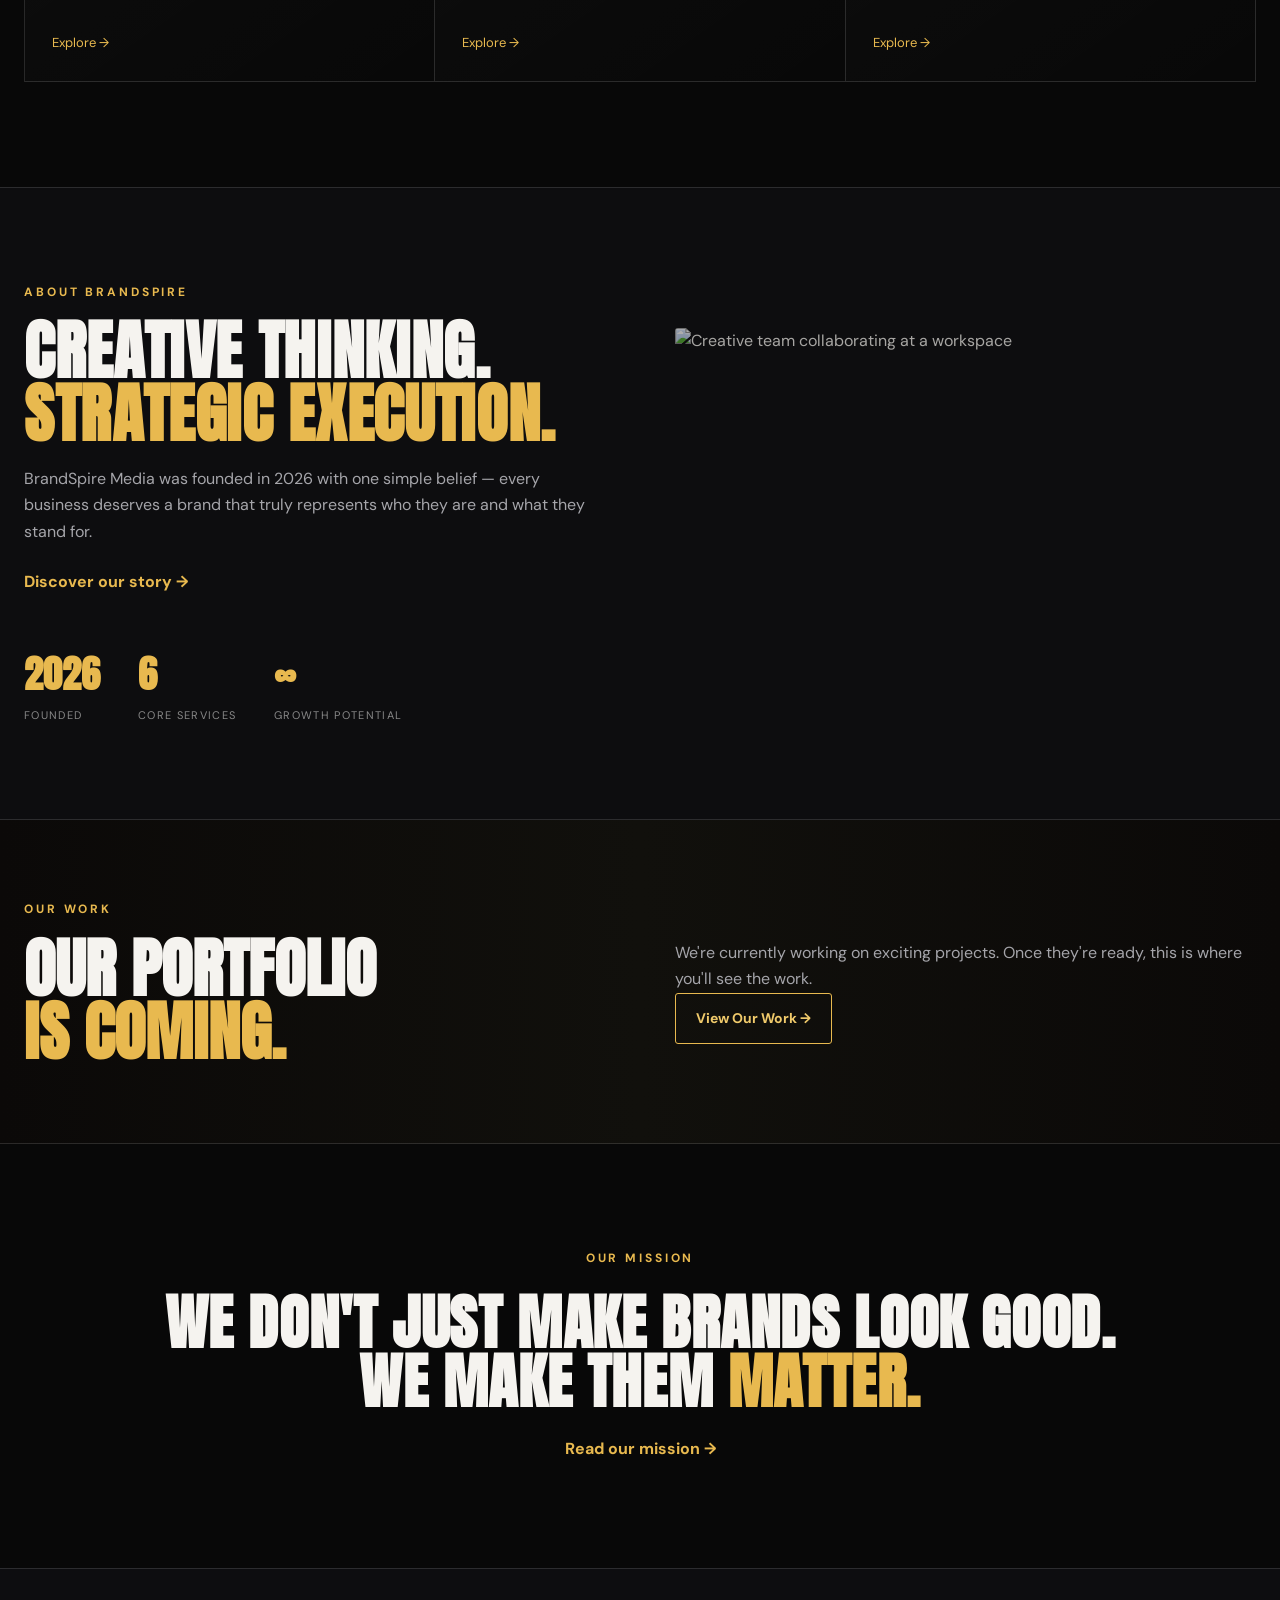
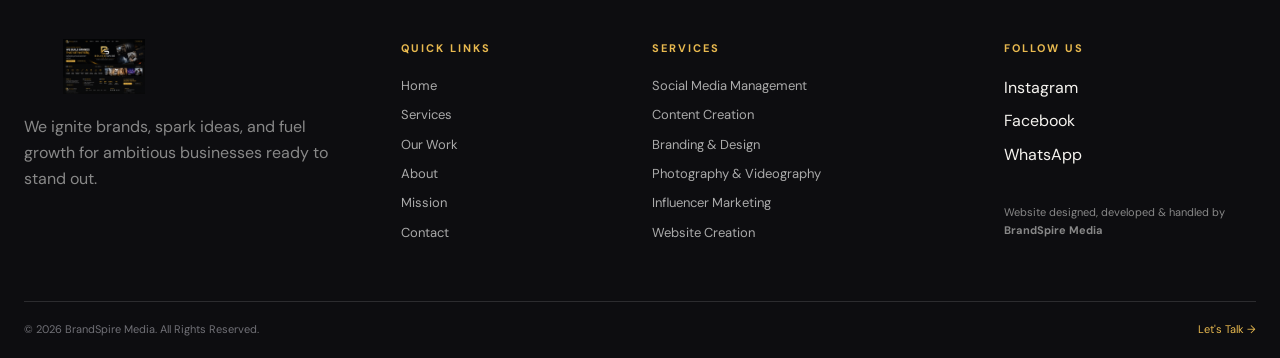
==== commit 7a6ab495: "Add files via upload" ====
--- a/index.html
+++ b/index.html
@@ -3,1047 +3,155 @@
 <head>
   <meta charset="UTF-8">
   <meta name="viewport" content="width=device-width, initial-scale=1.0">
-
-  <title>BrandSpire Media — Turn Ambition Into Iconic Digital Dominance</title>
-
-  <meta
-    name="description"
-    content="BrandSpire Media helps ambitious businesses build strong, recognizable brands through strategy, creativity, content, design and digital execution."
-  >
-
-  <meta name="theme-color" content="#08080b">
-
+  <meta name="theme-color" content="#080808">
+  <meta name="description" content="BrandSpire Media — Turn Ambition Into Iconic Digital Dominance.">
+  <title>BrandSpire Media | Digital Growth Agency</title>
   <link rel="preconnect" href="https://fonts.googleapis.com">
   <link rel="preconnect" href="https://fonts.gstatic.com" crossorigin>
-
-  <link
-    href="https://fonts.googleapis.com/css2?family=Anton&family=DM+Sans:wght@400;500;600;700&display=swap"
-    rel="stylesheet"
-  >
-
+  <link href="https://fonts.googleapis.com/css2?family=Anton&family=DM+Sans:wght@400;500;600;700&display=swap" rel="stylesheet">
   <link rel="stylesheet" href="style.css">
 </head>
-
 <body>
 
-  <!-- ================= HEADER ================= -->
+<header class="site-header">
+  <div class="container header-inner">
+    <a class="brand" href="index.html" aria-label="BrandSpire Media home">
+      <img src="assets/brandspire-logo.png" alt="BrandSpire Media">
+    </a>
+    <nav class="desktop-nav" aria-label="Primary navigation">
+      <a href="index.html">Home</a>
+      <a href="services.html">Services</a>
+      <a href="work.html">Our Work</a>
+      <a href="about.html">About</a>
+      <a href="mission.html">Mission</a>
+      <a href="contact.html">Contact</a>
+    </nav>
+    <a class="nav-cta" href="contact.html">Start an Enquiry <span>→</span></a>
+    <button class="menu-toggle" aria-label="Open menu" aria-expanded="false">
+      <span></span><span></span><span></span>
+    </button>
+  </div>
+  <nav class="mobile-nav" aria-label="Mobile navigation">
+    <a href="index.html">Home</a>
+    <a href="services.html">Services</a>
+    <a href="work.html">Our Work</a>
+    <a href="about.html">About</a>
+    <a href="mission.html">Mission</a>
+    <a href="contact.html">Contact</a>
+    <a class="mobile-cta" href="contact.html">Start an Enquiry →</a>
+  </nav>
+</header>
+<main>
+<section class="hero">
+  <div class="hero-glow"></div>
+  <div class="container hero-grid">
+    <div class="hero-copy reveal">
+      <div class="eyebrow">CREATIVE DIGITAL AGENCY</div>
+      <h1>TURN AMBITION<br>INTO DIGITAL <span>IMPACT.</span></h1>
+      <p>BrandSpire Media helps ambitious businesses build brands that get noticed, remembered, and chosen.</p>
+      <div class="actions">
+        <a class="btn btn-gold" href="services.html">Explore Our Services →</a>
+        <a class="btn btn-outline" href="contact.html">Start an Enquiry →</a>
+      </div>
+      <div class="capabilities">BRANDING <b>•</b> SOCIAL MEDIA <b>•</b> CONTENT <b>•</b> WEBSITES <b>•</b> GROWTH</div>
+    </div>
+    <div class="hero-visual reveal">
+      <img src="https://images.unsplash.com/photo-1496181133206-80ce9b88a853?auto=format&fit=crop&w=1100&q=85" alt="Premium creative workspace with laptop">
+      <div class="visual-label"><span>01</span> CREATIVE<br>STRATEGIC<br>RESULTS</div>
+    </div>
+  </div>
+</section>
 
-  <header class="site-header" id="siteHeader">
+<section class="section section-services">
+  <div class="container">
+    <div class="section-heading reveal">
+      <div class="eyebrow">WHAT WE DO</div>
+      <h2>WE BUILD BRANDS<br>THAT <span>MOVE FORWARD.</span></h2>
+      <p>Strategy, creativity, content and digital execution — brought together under one roof.</p>
+    </div>
+    <div class="mini-service-grid">
+      <a class="mini-card reveal" href="services.html"><span>01</span><strong>Social Media Management</strong><em>Explore →</em></a>
+      <a class="mini-card reveal" href="services.html"><span>02</span><strong>Content Creation</strong><em>Explore →</em></a>
+      <a class="mini-card reveal" href="services.html"><span>03</span><strong>Branding & Design</strong><em>Explore →</em></a>
+      <a class="mini-card reveal" href="services.html"><span>04</span><strong>Photography & Videography</strong><em>Explore →</em></a>
+      <a class="mini-card reveal" href="services.html"><span>05</span><strong>Influencer Marketing</strong><em>Explore →</em></a>
+      <a class="mini-card reveal" href="services.html"><span>06</span><strong>Website Creation</strong><em>Explore →</em></a>
+    </div>
+  </div>
+</section>
 
-    <div class="container header-inner">
+<section class="split-section">
+  <div class="container split-grid">
+    <div class="split-copy reveal">
+      <div class="eyebrow">ABOUT BRANDSPIRE</div>
+      <h2>CREATIVE THINKING.<br><span>STRATEGIC EXECUTION.</span></h2>
+      <p>BrandSpire Media was founded in 2026 with one simple belief — every business deserves a brand that truly represents who they are and what they stand for.</p>
+      <a class="text-link" href="about.html">Discover our story →</a>
+      <div class="stats">
+        <div><strong>2026</strong><small>Founded</small></div>
+        <div><strong>6</strong><small>Core Services</small></div>
+        <div><strong>∞</strong><small>Growth Potential</small></div>
+      </div>
+    </div>
+    <div class="split-image reveal">
+      <img src="https://images.unsplash.com/photo-1603201667230-bd139210db18?auto=format&fit=crop&w=1000&q=85" alt="Creative team collaborating at a workspace" loading="lazy">
+    </div>
+  </div>
+</section>
 
-      <a href="#home" class="logo-link" aria-label="BrandSpire Media home">
-        <img
-          src="assets/brandspire-logo.png"
-          alt="BrandSpire Media"
-          class="logo"
-        >
+<section class="dark-band">
+  <div class="container band-inner reveal">
+    <div><div class="eyebrow">OUR WORK</div><h2>OUR PORTFOLIO<br><span>IS COMING.</span></h2></div>
+    <div><p>We're currently working on exciting projects. Once they're ready, this is where you'll see the work.</p><a class="btn btn-outline" href="work.html">View Our Work →</a></div>
+  </div>
+</section>
+
+<section class="section">
+  <div class="container statement reveal">
+    <div class="eyebrow">OUR MISSION</div>
+    <h2>WE DON'T JUST MAKE BRANDS LOOK GOOD.<br>WE MAKE THEM <span>MATTER.</span></h2>
+    <a class="text-link" href="mission.html">Read our mission →</a>
+  </div>
+</section>
+</main>
+<footer class="footer">
+  <div class="container footer-grid">
+    <div>
+      <a class="footer-brand" href="index.html">
+        <img src="assets/brandspire-logo.png" alt="BrandSpire Media">
       </a>
-
-      <nav class="desktop-navigation" aria-label="Main navigation">
-
-        <a href="#home">Home</a>
-        <a href="#services">Services</a>
-        <a href="#work">Our Work</a>
-        <a href="#about">About</a>
-        <a href="#mission">Mission</a>
-        <a href="#contact">Contact</a>
-
-      </nav>
-
-      <a
-        class="header-cta"
-        href="https://docs.google.com/forms/d/e/1FAIpQLSdDPbQHjwNnNw8qA6iQstf6iWJCaj7lH3ycfx7Gl19CtNlZLw/viewform?usp=publish-editor"
-        target="_blank"
-        rel="noopener noreferrer"
-      >
-        Start a Project <span>→</span>
-      </a>
-
-      <button
-        class="menu-toggle"
-        id="menuToggle"
-        type="button"
-        aria-label="Open menu"
-        aria-expanded="false"
-      >
-        <span></span>
-        <span></span>
-        <span></span>
-      </button>
-
+      <p>We ignite brands, spark ideas, and fuel growth for ambitious businesses ready to stand out.</p>
     </div>
-
-    <div class="mobile-navigation" id="mobileNavigation">
-
-      <a href="#home">Home</a>
-      <a href="#services">Services</a>
-      <a href="#work">Our Work</a>
-      <a href="#about">About</a>
-      <a href="#mission">Mission</a>
-      <a href="#contact">Contact</a>
-
-      <a
-        class="mobile-project-link"
-        href="https://docs.google.com/forms/d/e/1FAIpQLSdDPbQHjwNnNw8qA6iQstf6iWJCaj7lH3ycfx7Gl19CtNlZLw/viewform?usp=publish-editor"
-        target="_blank"
-        rel="noopener noreferrer"
-      >
-        Start a Project →
-      </a>
-
+    <div>
+      <h4>QUICK LINKS</h4>
+      <a href="index.html">Home</a><a href="services.html">Services</a><a href="work.html">Our Work</a>
+      <a href="about.html">About</a><a href="mission.html">Mission</a><a href="contact.html">Contact</a>
     </div>
-
-  </header>
-
-
-  <main>
-
-    <!-- ================= HERO ================= -->
-
-    <section class="hero" id="home">
-
-      <div class="hero-background">
-
-        <div class="hero-circle circle-one"></div>
-        <div class="hero-circle circle-two"></div>
-        <div class="hero-circle circle-three"></div>
-
-        <div class="hero-glow hero-glow-one"></div>
-        <div class="hero-glow hero-glow-two"></div>
-
+    <div>
+      <h4>SERVICES</h4>
+      <a href="services.html">Social Media Management</a>
+      <a href="services.html">Content Creation</a>
+      <a href="services.html">Branding & Design</a>
+      <a href="services.html">Photography & Videography</a>
+      <a href="services.html">Influencer Marketing</a>
+      <a href="services.html">Website Creation</a>
+    </div>
+    <div>
+      <h4>FOLLOW US</h4>
+      <div class="social-row">
+        <a href="https://www.instagram.com/brandspire__media/" target="_blank" rel="noopener">Instagram</a>
+        <a href="https://www.facebook.com/share/1cHBNtN7eo/?mibextid=wwXIfr" target="_blank" rel="noopener">Facebook</a>
+        <a href="https://wa.me/917206149463" target="_blank" rel="noopener">WhatsApp</a>
       </div>
-
-      <div class="container hero-inner">
-
-        <div class="hero-copy reveal">
-
-          <div class="eyebrow">
-            CREATIVE DIGITAL AGENCY
-          </div>
-
-          <h1>
-            WE IGNITE
-            <span>BRANDS.</span>
-            <strong>SPARK IDEAS.</strong>
-            <strong>FUEL GROWTH.</strong>
-          </h1>
-
-          <p>
-            BrandSpire Media transforms startups and growing businesses
-            into standout brands that command attention, build loyalty,
-            and drive real results.
-          </p>
-
-          <div class="hero-actions">
-
-            <a
-              href="#work"
-              class="primary-button"
-            >
-              See Our Work
-              <span>→</span>
-            </a>
-
-            <a
-              href="https://docs.google.com/forms/d/e/1FAIpQLSdDPbQHjwNnNw8qA6iQstf6iWJCaj7lH3ycfx7Gl19CtNlZLw/viewform?usp=publish-editor"
-              target="_blank"
-              rel="noopener noreferrer"
-              class="secondary-button"
-            >
-              Get Started
-              <span>→</span>
-            </a>
-
-          </div>
-
-        </div>
-
-      </div>
-
-      <div class="hero-bottom-line">
-        <span>BRAND STRATEGY</span>
-        <i>✦</i>
-        <span>SOCIAL MEDIA</span>
-        <i>✦</i>
-        <span>CONTENT CREATION</span>
-        <i>✦</i>
-        <span>BRANDING</span>
-        <i>✦</i>
-        <span>DIGITAL GROWTH</span>
-      </div>
-
-    </section>
-
-
-    <!-- ================= SERVICES INTRO ================= -->
-
-    <section class="services section" id="services">
-
-      <div class="container">
-
-        <div class="section-intro reveal">
-
-          <div class="eyebrow">
-            WHAT WE DO
-          </div>
-
-          <h2>
-            SERVICES BUILT TO
-            <span>GROW YOUR BRAND</span>
-          </h2>
-
-          <p>
-            From strategy to execution, we offer everything your brand
-            needs to stand out, connect, and convert.
-          </p>
-
-        </div>
-
-
-        <div class="services-grid">
-
-
-          <!-- SERVICE 01 -->
-
-          <article class="service-card service-purple reveal">
-
-            <div class="service-top">
-              <span>01</span>
-              <div class="service-icon">◎</div>
-            </div>
-
-            <div class="service-content">
-
-              <div class="service-label">
-                ALWAYS ON. ALWAYS ON-BRAND.
-              </div>
-
-              <h3>
-                SOCIAL MEDIA MANAGEMENT
-              </h3>
-
-              <p>
-                Strategic content calendars, community management,
-                and growth campaigns that keep your audience engaged.
-              </p>
-
-            </div>
-
-            <button
-              class="service-link"
-              type="button"
-              data-service="social"
-            >
-              Learn more <span>→</span>
-            </button>
-
-          </article>
-
-
-          <!-- SERVICE 02 -->
-
-          <article class="service-card service-pink reveal">
-
-            <div class="service-top">
-              <span>02</span>
-              <div class="service-icon">✦</div>
-            </div>
-
-            <div class="service-content">
-
-              <div class="service-label">
-                CONTENT THAT GETS NOTICED.
-              </div>
-
-              <h3>
-                CONTENT CREATION
-              </h3>
-
-              <p>
-                Scroll-stopping visuals, copy, and campaigns crafted
-                to tell your brand story.
-              </p>
-
-            </div>
-
-            <button
-              class="service-link"
-              type="button"
-              data-service="content"
-            >
-              Learn more <span>→</span>
-            </button>
-
-          </article>
-
-
-          <!-- SERVICE 03 -->
-
-          <article class="service-card service-orange reveal">
-
-            <div class="service-top">
-              <span>03</span>
-              <div class="service-icon">◇</div>
-            </div>
-
-            <div class="service-content">
-
-              <div class="service-label">
-                YOUR IDENTITY, PERFECTED.
-              </div>
-
-              <h3>
-                BRANDING & DESIGN
-              </h3>
-
-              <p>
-                Logos, identities, and visual systems that make
-                your brand impossible to ignore.
-              </p>
-
-            </div>
-
-            <button
-              class="service-link"
-              type="button"
-              data-service="branding"
-            >
-              Learn more <span>→</span>
-            </button>
-
-          </article>
-
-
-          <!-- SERVICE 04 -->
-
-          <article class="service-card service-blue reveal">
-
-            <div class="service-top">
-              <span>04</span>
-              <div class="service-icon">▣</div>
-            </div>
-
-            <div class="service-content">
-
-              <div class="service-label">
-                VISUALS THAT SPEAK LOUDER THAN WORDS.
-              </div>
-
-              <h3>
-                PHOTOGRAPHY & VIDEOGRAPHY
-              </h3>
-
-              <p>
-                Professional photo and video production that elevates
-                your brand's visual presence.
-              </p>
-
-            </div>
-
-            <button
-              class="service-link"
-              type="button"
-              data-service="photography"
-            >
-              Learn more <span>→</span>
-            </button>
-
-          </article>
-
-
-          <!-- SERVICE 05 -->
-
-          <article class="service-card service-green reveal">
-
-            <div class="service-top">
-              <span>05</span>
-              <div class="service-icon">◎</div>
-            </div>
-
-            <div class="service-content">
-
-              <div class="service-label">
-                REACH THE RIGHT PEOPLE, THE RIGHT WAY.
-              </div>
-
-              <h3>
-                INFLUENCER MARKETING
-              </h3>
-
-              <p>
-                Authentic partnerships with creators who amplify
-                your message to the right audience.
-              </p>
-
-            </div>
-
-            <button
-              class="service-link"
-              type="button"
-              data-service="influencer"
-            >
-              Learn more <span>→</span>
-            </button>
-
-          </article>
-
-
-          <!-- SERVICE 06 -->
-
-          <article class="service-card service-violet reveal">
-
-            <div class="service-top">
-              <span>06</span>
-              <div class="service-icon">⌘</div>
-            </div>
-
-            <div class="service-content">
-
-              <div class="service-label">
-                YOUR DIGITAL HOME, BUILT TO CONVERT.
-              </div>
-
-              <h3>
-                WEBSITE CREATION
-              </h3>
-
-              <p>
-                High-performance, beautifully designed websites
-                that represent your brand and turn visitors into customers.
-              </p>
-
-            </div>
-
-            <button
-              class="service-link"
-              type="button"
-              data-service="website"
-            >
-              Learn more <span>→</span>
-            </button>
-
-          </article>
-
-        </div>
-
-      </div>
-
-    </section>
-
-
-    <!-- ================= OUR WORK ================= -->
-
-    <section class="work section" id="work">
-
-      <div class="container">
-
-        <div class="section-intro center reveal">
-
-          <div class="eyebrow">
-            OUR WORK
-          </div>
-
-          <h2>
-            SOMETHING BIG IS
-            <span>COMING</span>
-          </h2>
-
-          <p>
-            We've just launched and we're already working on exciting
-            projects. Our portfolio will be live very soon — check back shortly.
-          </p>
-
-        </div>
-
-
-        <div class="work-showcase reveal">
-
-          <div class="work-orbit orbit-one"></div>
-          <div class="work-orbit orbit-two"></div>
-          <div class="work-orbit orbit-three"></div>
-
-          <div class="work-content">
-
-            <span class="work-status">
-              PROJECTS IN PROGRESS
-            </span>
-
-            <h3>
-              REAL BRANDS.
-              <span>REAL WORK.</span>
-            </h3>
-
-            <p>
-              We're currently building our first collection of
-              BrandSpire projects.
-            </p>
-
-            <a
-              href="https://docs.google.com/forms/d/e/1FAIpQLSdDPbQHjwNnNw8qA6iQstf6iWJCaj7lH3ycfx7Gl19CtNlZLw/viewform?usp=publish-editor"
-              target="_blank"
-              rel="noopener noreferrer"
-              class="primary-button"
-            >
-              Work With Us
-              <span>→</span>
-            </a>
-
-          </div>
-
-        </div>
-
-      </div>
-
-    </section>
-
-
-    <!-- ================= ABOUT ================= -->
-
-    <section class="about section" id="about">
-
-      <div class="container about-grid">
-
-        <div class="about-visual reveal">
-
-          <div class="about-image-wrap">
-
-            <img
-              src="https://images.unsplash.com/photo-1603201667230-bd139210db18?auto=format&fit=crop&w=1200&q=85"
-              alt="Creative team working together"
-              loading="lazy"
-            >
-
-          </div>
-
-          <div class="est-badge">
-            <small>EST.</small>
-            <strong>2026</strong>
-          </div>
-
-        </div>
-
-
-        <div class="about-copy reveal">
-
-          <div class="eyebrow">
-            ABOUT US
-          </div>
-
-          <h2>
-            BORN FROM A
-            <span>PASSION FOR BRANDS</span>
-          </h2>
-
-          <p>
-            BrandSpire Media was founded in 2026 by Harnarayan Soni
-            with one simple belief — every business deserves a brand
-            that truly represents who they are and what they stand for.
-          </p>
-
-          <p>
-            We're a young, hungry agency that brings big-agency thinking
-            with the personal attention of a dedicated partner.
-            From social media to full brand identities, we bring
-            creativity and strategy into everything we do.
-          </p>
-
-          <div class="about-pills">
-
-            <span>Strategy</span>
-            <span>Creativity</span>
-            <span>Content</span>
-            <span>Design</span>
-            <span>Digital Growth</span>
-
-          </div>
-
-        </div>
-
-      </div>
-
-    </section>
-
-
-    <!-- ================= MISSION ================= -->
-
-    <section class="mission section" id="mission">
-
-      <div class="container">
-
-        <div class="section-intro center reveal">
-
-          <div class="eyebrow">
-            OUR MISSION
-          </div>
-
-          <h2>
-            WHERE BRANDS
-            <span>COME ALIVE</span>
-          </h2>
-
-        </div>
-
-
-        <div class="mission-box reveal">
-
-          <div class="mission-symbol">
-            ✦
-          </div>
-
-          <p>
-            "To ignite the brands of ambitious businesses through bold
-            creative work, strategic thinking, and relentless dedication —
-            helping them grow, connect, and leave a lasting impression."
-          </p>
-
-        </div>
-
-      </div>
-
-    </section>
-
-
-    <!-- ================= WHY BRANDSPIRE ================= -->
-
-    <section class="why section">
-
-      <div class="container">
-
-        <div class="section-intro center reveal">
-
-          <div class="eyebrow">
-            WHY BRANDSPIRE?
-          </div>
-
-          <h2>
-            BUILT DIFFERENT.
-            <span>BUILT FOR YOU.</span>
-          </h2>
-
-        </div>
-
-
-        <div class="why-grid">
-
-
-          <article class="why-card reveal">
-
-            <div class="why-icon pink">✦</div>
-
-            <h3>BOLD CREATIVITY</h3>
-
-            <p>
-              We don't do average. Every idea we bring to the table
-              is designed to stand out and make an impact.
-            </p>
-
-          </article>
-
-
-          <article class="why-card reveal">
-
-            <div class="why-icon orange">◎</div>
-
-            <h3>STRATEGY FIRST</h3>
-
-            <p>
-              Great creative without strategy is just art.
-              We combine both to deliver work that actually moves the needle.
-            </p>
-
-          </article>
-
-
-          <article class="why-card reveal">
-
-            <div class="why-icon blue">◇</div>
-
-            <h3>CLIENT PARTNERSHIP</h3>
-
-            <p>
-              We treat every client's brand like our own.
-              Your success is our success — full stop.
-            </p>
-
-          </article>
-
-
-          <article class="why-card reveal">
-
-            <div class="why-icon green">ϟ</div>
-
-            <h3>FAST & RELIABLE</h3>
-
-            <p>
-              Deadlines matter. We deliver high-quality work on time,
-              without cutting corners.
-            </p>
-
-          </article>
-
-
-          <article class="why-card reveal">
-
-            <div class="why-icon violet">↗</div>
-
-            <h3>GROWTH FOCUSED</h3>
-
-            <p>
-              Everything we create is built with one goal:
-              helping your business move forward.
-            </p>
-
-          </article>
-
-
-          <article class="why-card reveal">
-
-            <div class="why-icon pink">☆</div>
-
-            <h3>100% DEDICATED</h3>
-
-            <p>
-              When you work with us, you get our full attention
-              and commitment from day one to delivery.
-            </p>
-
-          </article>
-
-
-        </div>
-
-      </div>
-
-    </section>
-
-
-    <!-- ================= CONTACT ================= -->
-
-    <section class="contact section" id="contact">
-
-      <div class="container">
-
-        <div class="section-intro center reveal">
-
-          <div class="eyebrow">
-            LET'S CREATE SOMETHING
-          </div>
-
-          <h2>
-            LET'S BUILD
-            <span>SOMETHING GREAT</span>
-          </h2>
-
-          <p>
-            Have a project in mind? We'd love to hear about it.
-            Tell us about your brand and let's create something
-            worth remembering.
-          </p>
-
-        </div>
-
-
-        <div class="contact-grid">
-
-
-          <div class="contact-main reveal">
-
-            <span class="contact-label">
-              START A PROJECT
-            </span>
-
-            <h3>
-              SEND US A MESSAGE
-            </h3>
-
-            <p>
-              Tell us about your business, your goals and the services
-              you're looking for.
-            </p>
-
-            <a
-              href="https://docs.google.com/forms/d/e/1FAIpQLSdDPbQHjwNnNw8qA6iQstf6iWJCaj7lH3ycfx7Gl19CtNlZLw/viewform?usp=publish-editor"
-              target="_blank"
-              rel="noopener noreferrer"
-              class="primary-button"
-            >
-              Start Your Enquiry
-              <span>→</span>
-            </a>
-
-          </div>
-
-
-          <div class="contact-options reveal">
-
-
-            <a
-              class="contact-item"
-              href="mailto:officialbrandspiremedia@gmail.com"
-            >
-
-              <div class="contact-icon email-icon">
-                @
-              </div>
-
-              <div>
-                <small>EMAIL</small>
-                <strong>
-                  officialbrandspiremedia@gmail.com
-                </strong>
-              </div>
-
-            </a>
-
-
-            <a
-              class="contact-item"
-              href="https://wa.me/917206149463"
-              target="_blank"
-              rel="noopener noreferrer"
-            >
-
-              <div class="contact-icon whatsapp-icon">
-                ◔
-              </div>
-
-              <div>
-                <small>WHATSAPP</small>
-                <strong>
-                  Chat With BrandSpire
-                </strong>
-              </div>
-
-            </a>
-
-
-            <a
-              class="contact-item"
-              href="https://www.instagram.com/brandspire__media/"
-              target="_blank"
-              rel="noopener noreferrer"
-            >
-
-              <div class="contact-icon instagram-icon">
-                ◎
-              </div>
-
-              <div>
-                <small>INSTAGRAM</small>
-                <strong>
-                  @brandspire__media
-                </strong>
-              </div>
-
-            </a>
-
-
-            <a
-              class="contact-item"
-              href="https://www.facebook.com/share/1cHBNtN7eo/?mibextid=wwXIfr"
-              target="_blank"
-              rel="noopener noreferrer"
-            >
-
-              <div class="contact-icon facebook-icon">
-                f
-              </div>
-
-              <div>
-                <small>FACEBOOK</small>
-                <strong>
-                  BrandSpire Media
-                </strong>
-              </div>
-
-            </a>
-
-
-          </div>
-
-        </div>
-
-      </div>
-
-    </section>
-
-  </main>
-
-
-  <!-- ================= FOOTER ================= -->
-
-  <footer>
-
-    <div class="container footer-grid">
-
-
-      <div class="footer-about">
-
-        <a href="#home">
-
-          <img
-            src="assets/brandspire-logo.png"
-            alt="BrandSpire Media"
-          >
-
-        </a>
-
-        <p>
-          We ignite brands, spark ideas, and fuel growth for businesses
-          ready to stand out in a crowded world.
-        </p>
-
-        <div class="footer-socials">
-
-          <a
-            href="https://www.instagram.com/brandspire__media/"
-            target="_blank"
-            rel="noopener noreferrer"
-            aria-label="Instagram"
-          >
-            IG
-          </a>
-
-          <a
-            href="https://www.facebook.com/share/1cHBNtN7eo/?mibextid=wwXIfr"
-            target="_blank"
-            rel="noopener noreferrer"
-            aria-label="Facebook"
-          >
-            FB
-          </a>
-
-          <a
-            href="https://wa.me/917206149463"
-            target="_blank"
-            rel="noopener noreferrer"
-            aria-label="WhatsApp"
-          >
-            WA
-          </a>
-
-          <a
-            href="mailto:officialbrandspiremedia@gmail.com"
-            aria-label="Email"
-          >
-            @
-          </a>
-
-        </div>
-
-      </div>
-
-
-      <div class="footer-column">
-
-        <h4>NAVIGATION</h4>
-
-        <a href="#home">Home</a>
-        <a href="#services">Services</a>
-        <a href="#work">Our Work</a>
-        <a href="#about">About</a>
-        <a href="#mission">Mission</a>
-        <a href="#contact">Contact</a>
-
-      </div>
-
-
-      <div class="footer-column">
-
-        <h4>SERVICES</h4>
-
-        <a href="#services">Social Media Management</a>
-        <a href="#services">Content Creation</a>
-        <a href="#services">Branding & Design</a>
-        <a href="#services">Photography & Videography</a>
-        <a href="#services">Influencer Marketing</a>
-        <a href="#services">Website Creation</a>
-
-      </div>
-
-
+      <p class="footer-credit">Website designed, developed & handled by <strong>BrandSpire Media</strong></p>
     </div>
-
-
-    <div class="container footer-bottom">
-
-      <p>
-        © <span id="currentYear"></span> BrandSpire Media.
-        All rights reserved.
-      </p>
-
-      <p>
-        Website designed, developed & handled by
-        <strong>BrandSpire Media</strong>
-      </p>
-
-    </div>
-
-  </footer>
-
-
-  <!-- ================= SERVICE MODAL ================= -->
-
-  <div
-    class="service-modal"
-    id="serviceModal"
-    aria-hidden="true"
-  >
-
-    <div class="modal-background" id="modalBackground"></div>
-
-    <div class="modal">
-
-      <button
-        class="modal-close"
-        id="modalClose"
-        type="button"
-        aria-label="Close service details"
-      >
-        ×
-      </button>
-
-      <span class="modal-number" id="modalNumber">
-        01
-      </span>
-
-      <h2 id="modalTitle">
-        Social Media Management
-      </h2>
-
-      <p id="modalDescription"></p>
-
-      <ul id="modalServices"></ul>
-
-      <a
-        href="https://docs.google.com/forms/d/e/1FAIpQLSdDPbQHjwNnNw8qA6iQstf6iWJCaj7lH3ycfx7Gl19CtNlZLw/viewform?usp=publish-editor"
-        target="_blank"
-        rel="noopener noreferrer"
-        class="primary-button"
-      >
-        Enquire About This Service
-        <span>→</span>
-      </a>
-
-    </div>
-
   </div>
-
-
-  <!-- ================= BACK TO TOP ================= -->
-
-  <button
-    class="back-to-top"
-    id="backToTop"
-    type="button"
-    aria-label="Back to top"
-  >
-    ↑
-  </button>
-
-
-  <script src="script.js"></script>
-
+  <div class="container footer-bottom">
+    <span>© <span id="year"></span> BrandSpire Media. All Rights Reserved.</span>
+    <a href="contact.html">Let's Talk →</a>
+  </div>
+</footer>
+<button class="back-top" aria-label="Back to top">↑</button>
+<script src="script.js"></script>
 </body>
 </html>
--- a/style.css
+++ b/style.css
@@ -0,0 +1,189 @@
+
+:root{
+  --bg:#080808;
+  --bg2:#0d0d0f;
+  --panel:#111114;
+  --line:rgba(255,255,255,.13);
+  --text:#f5f3ef;
+  --muted:#a5a5aa;
+  --gold:#e8b94f;
+  --gold2:#ffcf69;
+  --purple:#8c4cff;
+  --max:1240px;
+}
+*{box-sizing:border-box;margin:0;padding:0}
+html{scroll-behavior:smooth}
+body{background:var(--bg);color:var(--text);font-family:"DM Sans",Arial,sans-serif;line-height:1.65;overflow-x:hidden}
+img{display:block;max-width:100%}
+a{color:inherit;text-decoration:none}
+button{font:inherit}
+.container{width:min(var(--max),calc(100% - 48px));margin:auto}
+.site-header{position:sticky;top:0;z-index:100;background:rgba(8,8,8,.92);backdrop-filter:blur(18px);border-bottom:1px solid var(--line)}
+.header-inner{height:78px;display:flex;align-items:center;gap:30px}
+.brand{width:145px;display:block;flex:none}
+.brand img{width:100%;height:52px;object-fit:contain}
+.desktop-nav{display:flex;align-items:center;justify-content:center;gap:27px;flex:1}
+.desktop-nav a{font-size:14px;color:#d9d9dc;transition:.25s}
+.desktop-nav a:hover{color:var(--gold)}
+.nav-cta{border:1px solid var(--gold);color:var(--gold2);padding:11px 17px;font-size:13px;border-radius:4px;white-space:nowrap}
+.menu-toggle,.mobile-nav{display:none}
+.hero{min-height:calc(100vh - 78px);display:flex;align-items:center;position:relative;overflow:hidden;border-bottom:1px solid var(--line)}
+.hero-glow{position:absolute;width:650px;height:650px;background:radial-gradient(circle,rgba(232,185,79,.13),transparent 68%);right:-180px;top:-160px;pointer-events:none}
+.hero-grid{display:grid;grid-template-columns:1.05fr .95fr;gap:55px;align-items:center;padding:75px 0}
+.eyebrow{font-size:12px;letter-spacing:.24em;color:var(--gold);font-weight:700;margin-bottom:18px}
+.hero h1,.page-hero h1,.section-heading h2,.split-copy h2,.statement h2,.mission-statement blockquote{font-family:Anton,Impact,sans-serif;text-transform:uppercase;line-height:.98;letter-spacing:.01em}
+.hero h1{font-size:clamp(54px,6.7vw,92px)}
+.hero h1 span,.page-hero h1 span,.section-heading h2 span,.split-copy h2 span,.statement h2 span,.contact-panel h2 span{color:var(--gold)}
+.hero-copy>p{max-width:640px;color:#c4c4c8;font-size:18px;margin:25px 0 30px}
+.actions{display:flex;gap:14px;flex-wrap:wrap}
+.btn{display:inline-flex;align-items:center;justify-content:center;min-height:48px;padding:13px 20px;border-radius:3px;font-weight:700;font-size:14px;transition:transform .25s,background .25s,border-color .25s}
+.btn:hover{transform:translateY(-3px)}
+.btn-gold{background:var(--gold);color:#111}
+.btn-gold:hover{background:var(--gold2)}
+.btn-outline{border:1px solid var(--gold);color:#f0ca6b;background:transparent}
+.capabilities{font-size:11px;letter-spacing:.16em;color:#8d8d93;margin-top:45px;white-space:normal}
+.capabilities b{color:var(--gold);padding:0 8px}
+.hero-visual{position:relative}
+.hero-visual img{width:100%;height:480px;object-fit:cover;border-radius:3px;filter:brightness(.72)}
+.visual-label{position:absolute;right:-16px;top:35px;border-left:2px solid var(--gold);padding-left:16px;font-size:10px;line-height:1.9;letter-spacing:.18em;color:#c7c7c7}
+.visual-label span{color:var(--gold);display:block;font-size:12px}
+.section{padding:105px 0}
+.section-heading{max-width:820px;margin-bottom:45px}
+.section-heading h2,.split-copy h2,.statement h2{font-size:clamp(42px,5vw,68px)}
+.section-heading p,.split-copy p,.page-hero p,.band-inner p{color:var(--muted);max-width:700px;margin-top:20px}
+.mini-service-grid{display:grid;grid-template-columns:repeat(3,1fr);border-top:1px solid var(--line);border-left:1px solid var(--line)}
+.mini-card{min-height:210px;padding:27px;border-right:1px solid var(--line);border-bottom:1px solid var(--line);display:flex;flex-direction:column;justify-content:space-between;transition:.3s;background:linear-gradient(145deg,rgba(255,255,255,.02),transparent)}
+.mini-card:hover{background:linear-gradient(145deg,rgba(232,185,79,.1),transparent);transform:translateY(-4px)}
+.mini-card span{color:var(--gold);font-size:12px}
+.mini-card strong{font-size:21px;max-width:230px;line-height:1.2}
+.mini-card em{font-style:normal;color:var(--gold);font-size:13px}
+.split-section{padding:95px 0;border-top:1px solid var(--line);border-bottom:1px solid var(--line);background:var(--bg2)}
+.split-grid{display:grid;grid-template-columns:1fr 1fr;gap:70px;align-items:center}
+.split-image img{width:100%;height:350px;object-fit:cover;border-radius:3px;filter:brightness(.68)}
+.text-link{display:inline-block;color:var(--gold);margin-top:24px;font-weight:700}
+.stats{display:flex;gap:38px;margin-top:48px}
+.stats div{display:flex;flex-direction:column}
+.stats strong{font-family:Anton,sans-serif;font-size:38px;color:var(--gold)}
+.stats small{font-size:11px;color:#888;letter-spacing:.12em;text-transform:uppercase}
+.dark-band{padding:80px 0;background:linear-gradient(90deg,#0b0908,#11100c,#0b0908);border-bottom:1px solid var(--line)}
+.band-inner{display:grid;grid-template-columns:1fr 1fr;gap:70px;align-items:center}
+.band-inner h2{font-family:Anton,sans-serif;font-size:clamp(42px,5vw,70px);line-height:.98}
+.band-inner h2 span{color:var(--gold)}
+.statement{text-align:center}
+.statement .eyebrow{margin-bottom:25px}
+.statement h2{font-size:clamp(38px,4.7vw,64px)}
+.page-hero{padding:125px 0 90px;border-bottom:1px solid var(--line);background:radial-gradient(circle at 70% 20%,rgba(232,185,79,.09),transparent 35%)}
+.page-hero h1{font-size:clamp(58px,7vw,96px)}
+.page-hero p{font-size:19px}
+.service-detail-grid{display:grid;grid-template-columns:repeat(2,1fr);gap:18px}
+.detail-card{padding:38px;border:1px solid var(--line);background:var(--panel);min-height:390px;display:flex;flex-direction:column;transition:.3s}
+.detail-card:hover{border-color:rgba(232,185,79,.55);transform:translateY(-5px)}
+.detail-card>span{color:var(--gold);font-size:12px;letter-spacing:.16em}
+.detail-card h2{font-family:Anton,sans-serif;text-transform:uppercase;font-size:38px;line-height:1;margin:30px 0 16px}
+.detail-card p{color:var(--muted)}
+.detail-card ul{list-style:none;margin:24px 0;display:grid;gap:9px;color:#c6c6ca}
+.detail-card li::before{content:"✓";color:var(--gold);margin-right:10px}
+.detail-card a{margin-top:auto;color:var(--gold);font-weight:700}
+.work-feature{position:relative;min-height:570px;overflow:hidden;border:1px solid var(--line)}
+.work-feature img{position:absolute;inset:0;width:100%;height:100%;object-fit:cover;filter:brightness(.35)}
+.work-overlay{position:relative;z-index:1;min-height:570px;display:flex;flex-direction:column;justify-content:center;padding:70px;max-width:720px;background:linear-gradient(90deg,rgba(0,0,0,.8),rgba(0,0,0,.2))}
+.work-overlay>span{color:var(--gold);font-size:12px;letter-spacing:.2em}
+.work-overlay h2{font-family:Anton,sans-serif;font-size:clamp(50px,6vw,85px);line-height:.95;margin:20px 0}
+.work-overlay h2 em{font-style:normal;color:var(--gold)}
+.work-overlay p{color:#c1c1c4;max-width:560px;margin-bottom:30px}
+.about-page{align-items:start}
+.about-points{margin-top:35px;border-top:1px solid var(--line)}
+.about-points div{display:flex;gap:20px;padding:17px 0;border-bottom:1px solid var(--line)}
+.about-points strong{color:var(--gold)}
+.mission-hero{text-align:center}
+.mission-hero p{margin-left:auto;margin-right:auto}
+.mission-statement{padding:75px 50px;text-align:center;border:1px solid rgba(232,185,79,.25);background:linear-gradient(145deg,rgba(232,185,79,.06),transparent)}
+.mission-statement>span{display:grid;place-items:center;width:50px;height:50px;border-radius:50%;margin:-100px auto 35px;background:var(--gold);color:#111}
+.mission-statement blockquote{font-family:"DM Sans",sans-serif;text-transform:none;font-size:clamp(24px,3vw,39px);line-height:1.35;font-style:italic;letter-spacing:0}
+.values-grid{display:grid;grid-template-columns:repeat(4,1fr);gap:15px;margin-top:55px}
+.value{border-top:2px solid var(--gold);padding:28px 10px}
+.value>b{color:var(--gold);font-size:12px}
+.value h2{font-family:Anton,sans-serif;text-transform:uppercase;font-size:28px;margin:22px 0 10px}
+.value p{color:var(--muted)}
+.contact-grid{display:grid;grid-template-columns:1fr 1fr;gap:25px}
+.contact-panel{padding:55px;border:1px solid var(--line);background:var(--panel)}
+.contact-panel h2{font-family:Anton,sans-serif;font-size:clamp(45px,5vw,68px);line-height:.95;margin:15px 0 18px}
+.contact-panel p{color:var(--muted);max-width:500px;margin-bottom:30px}
+.contact-links{display:grid;gap:14px}
+.contact-item{display:flex;align-items:center;gap:20px;border:1px solid var(--line);padding:24px;background:var(--panel);transition:.25s}
+.contact-item:hover{border-color:rgba(232,185,79,.5);transform:translateX(5px)}
+.contact-item>span{width:50px;height:50px;display:grid;place-items:center;background:#17140c;color:var(--gold);font-size:21px;flex:none}
+.contact-item small{display:block;color:#888;font-size:10px;letter-spacing:.16em;margin-bottom:4px}
+.contact-item strong{font-size:15px;word-break:break-word}
+.footer{border-top:1px solid var(--line);background:#0d0d10;padding:70px 0 20px}
+.footer-grid{display:grid;grid-template-columns:1.3fr .8fr 1.2fr 1fr;gap:50px}
+.footer-brand{display:block;width:160px;margin-bottom:20px}
+.footer-brand img{width:100%;height:55px;object-fit:contain}
+.footer p{color:#888;max-width:340px}
+.footer h4{font-size:11px;letter-spacing:.18em;color:var(--gold);margin-bottom:18px}
+.footer-grid>div>a:not(.footer-brand){display:block;color:#aaa;font-size:13px;margin:8px 0}
+.footer-grid>div>a:not(.footer-brand):hover{color:var(--gold)}
+.social-row{display:flex;flex-direction:column;gap:7px}
+.footer-credit{margin-top:35px;font-size:11px}
+.footer-bottom{border-top:1px solid var(--line);margin-top:50px;padding-top:18px;display:flex;justify-content:space-between;gap:20px;color:#707076;font-size:11px}
+.footer-bottom a{color:var(--gold)}
+.back-top{position:fixed;right:22px;bottom:22px;width:42px;height:42px;border:1px solid var(--gold);background:#111;color:var(--gold);cursor:pointer;opacity:0;pointer-events:none;transition:.25s;z-index:90}
+.back-top.show{opacity:1;pointer-events:auto}
+.reveal{opacity:0;transform:translateY(25px);transition:opacity .7s ease,transform .7s ease}
+.reveal.visible{opacity:1;transform:none}
+
+@media(max-width:900px){
+  .desktop-nav,.nav-cta{display:none}
+  .menu-toggle{display:flex;margin-left:auto;width:44px;height:44px;border:1px solid var(--line);background:transparent;flex-direction:column;justify-content:center;gap:5px;align-items:center;cursor:pointer}
+  .menu-toggle span{width:20px;height:2px;background:#fff}
+  .mobile-nav{display:flex;max-height:0;overflow:hidden;flex-direction:column;background:#090909;transition:max-height .35s ease}
+  .mobile-nav.open{max-height:430px;border-top:1px solid var(--line)}
+  .mobile-nav a{padding:15px 24px;border-bottom:1px solid var(--line);color:#ddd}
+  .mobile-nav .mobile-cta{color:var(--gold);font-weight:700}
+  .hero-grid,.split-grid,.band-inner,.contact-grid{grid-template-columns:1fr;gap:45px}
+  .hero{min-height:auto}
+  .hero-grid{padding:65px 0}
+  .hero-visual img{height:360px}
+  .visual-label{right:0}
+  .mini-service-grid{grid-template-columns:repeat(2,1fr)}
+  .service-detail-grid{grid-template-columns:1fr}
+  .values-grid{grid-template-columns:repeat(2,1fr)}
+  .footer-grid{grid-template-columns:repeat(2,1fr)}
+}
+@media(max-width:560px){
+  .container{width:min(var(--max),calc(100% - 30px))}
+  .header-inner{height:68px}
+  .brand{width:125px}
+  .brand img{height:46px}
+  .hero h1{font-size:52px}
+  .hero-copy>p{font-size:16px}
+  .hero-visual img{height:290px}
+  .capabilities{font-size:9px;line-height:2}
+  .section{padding:75px 0}
+  .page-hero{padding:90px 0 65px}
+  .page-hero h1{font-size:54px}
+  .page-hero p{font-size:16px}
+  .mini-service-grid{grid-template-columns:1fr}
+  .mini-card{min-height:170px}
+  .split-image img{height:270px}
+  .stats{gap:22px;flex-wrap:wrap}
+  .stats strong{font-size:32px}
+  .work-feature,.work-overlay{min-height:480px}
+  .work-overlay{padding:35px 25px}
+  .detail-card{padding:28px;min-height:350px}
+  .detail-card h2{font-size:31px}
+  .mission-statement{padding:55px 22px}
+  .mission-statement>span{margin:-80px auto 28px}
+  .mission-statement blockquote{font-size:21px}
+  .values-grid{grid-template-columns:1fr}
+  .contact-panel{padding:32px 25px}
+  .contact-item{padding:18px}
+  .contact-item strong{font-size:13px}
+  .footer-grid{grid-template-columns:1fr;gap:35px}
+  .footer-bottom{flex-direction:column}
+  .btn{width:100%}
+}
+@media(prefers-reduced-motion:reduce){
+  html{scroll-behavior:auto}
+  *,*::before,*::after{animation-duration:.01ms!important;transition-duration:.01ms!important}
+}
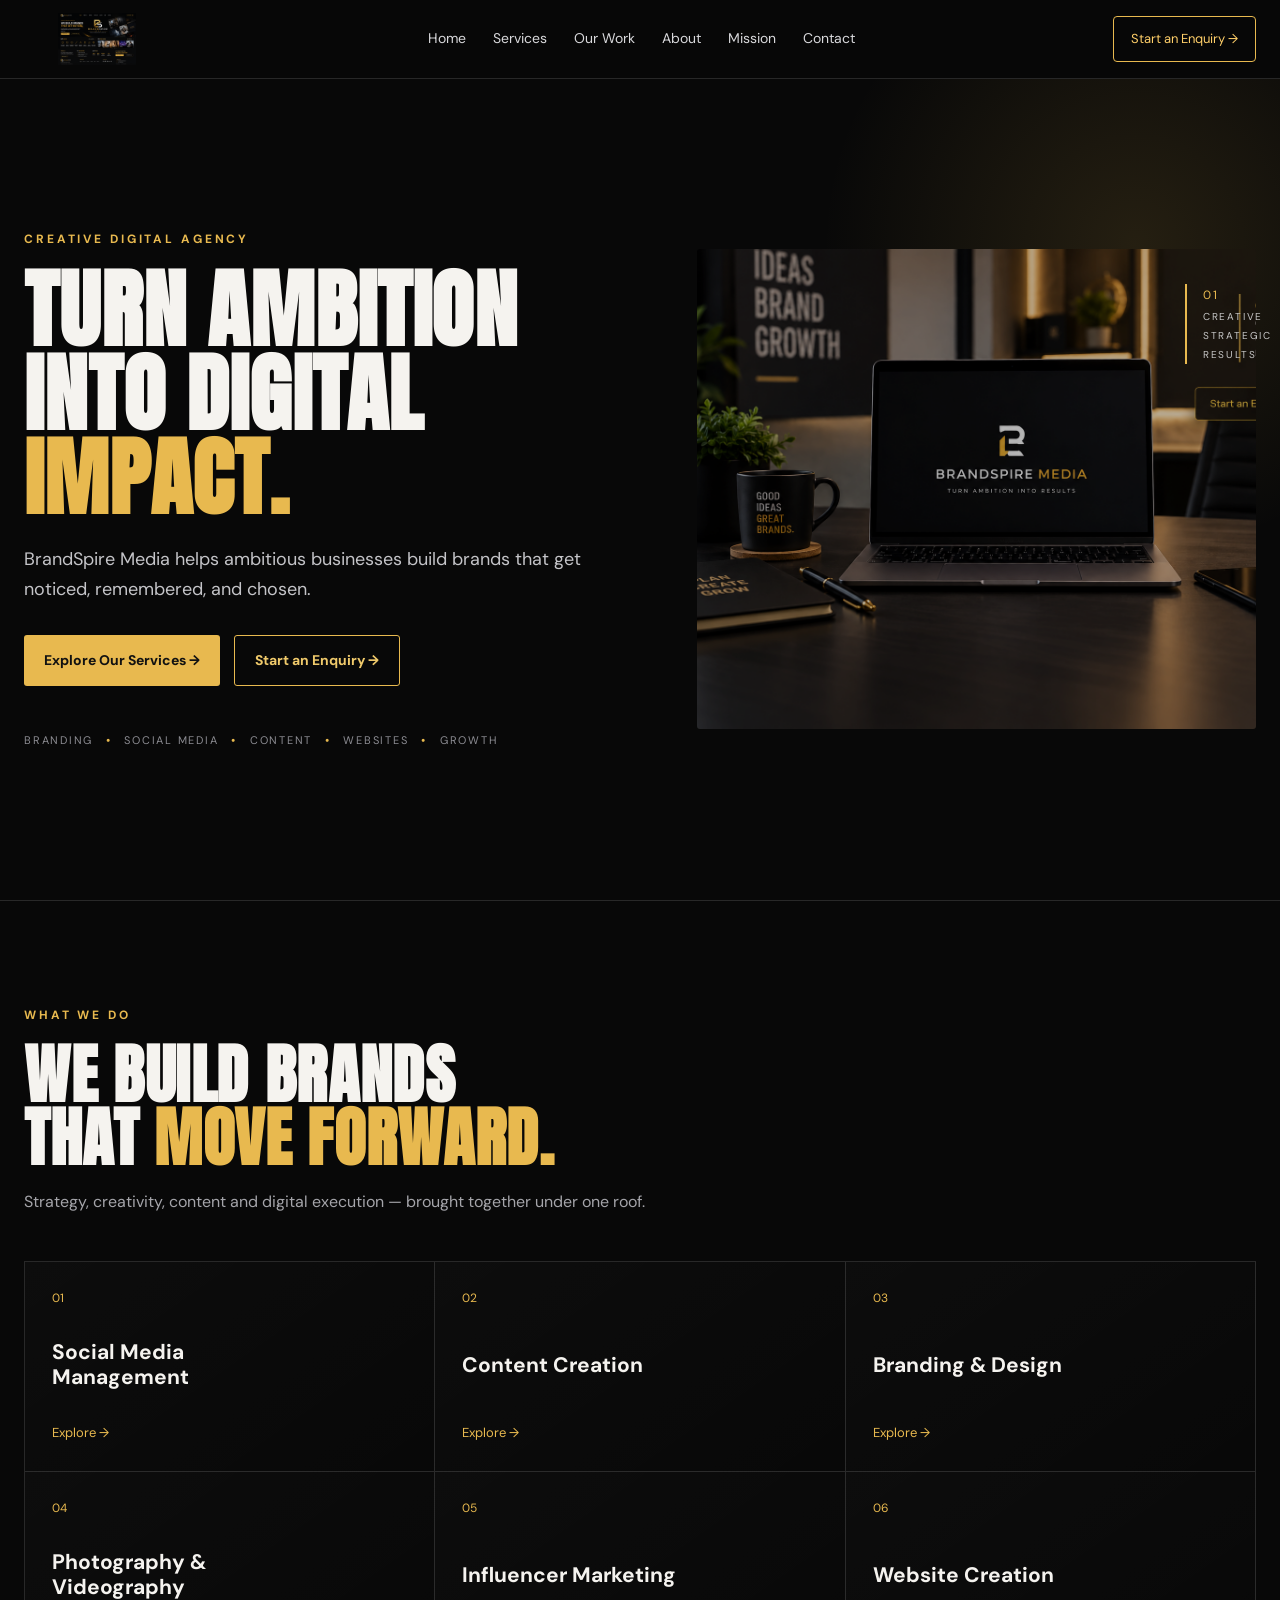
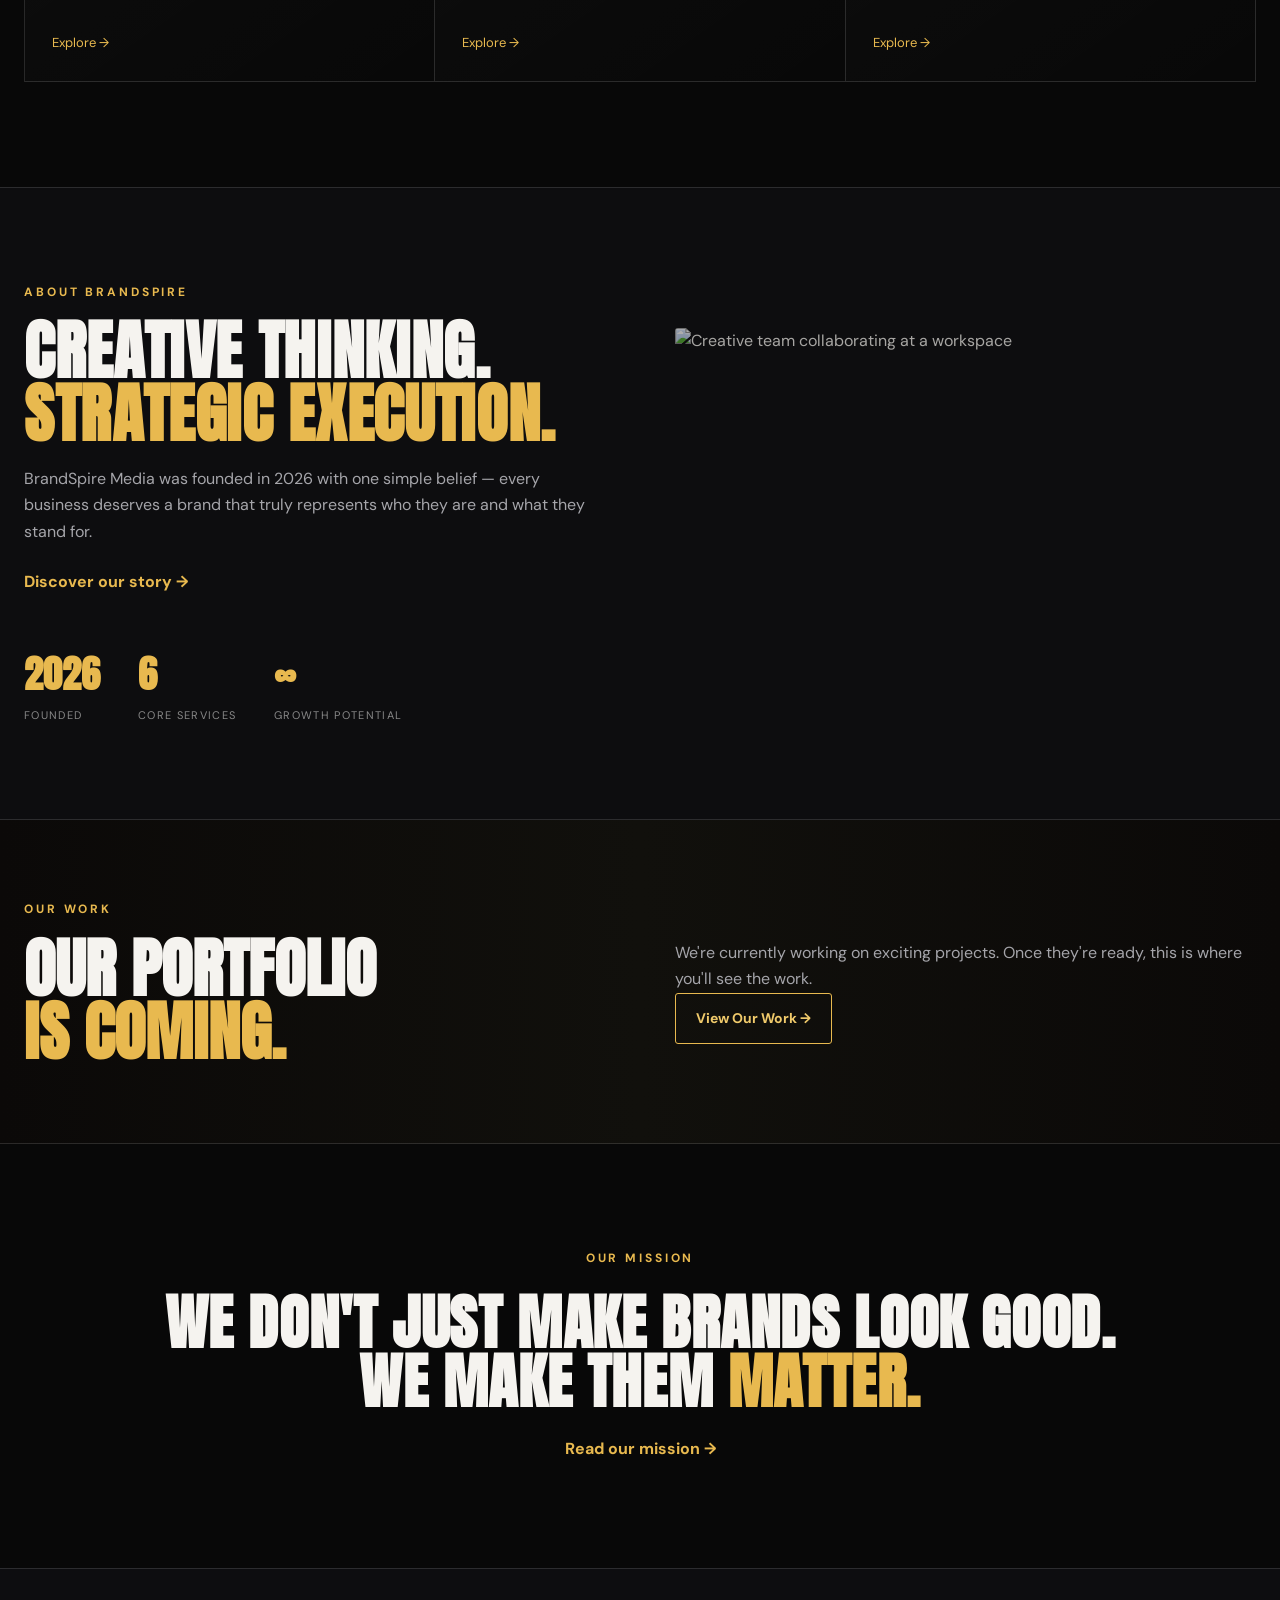
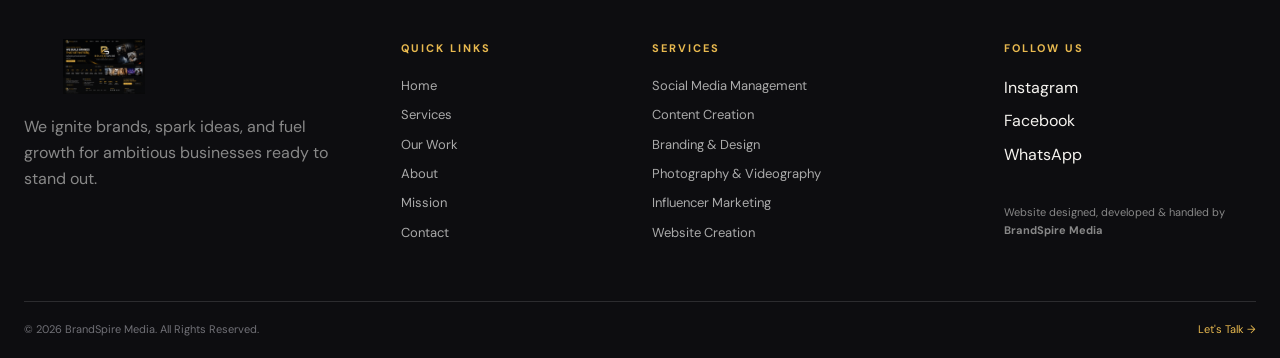
==== commit cd6f8763: "Update index.html" ====
--- a/index.html
+++ b/index.html
@@ -56,7 +56,7 @@
       <div class="capabilities">BRANDING <b>•</b> SOCIAL MEDIA <b>•</b> CONTENT <b>•</b> WEBSITES <b>•</b> GROWTH</div>
     </div>
     <div class="hero-visual reveal">
-      <img src="https://images.unsplash.com/photo-1496181133206-80ce9b88a853?auto=format&fit=crop&w=1100&q=85" alt="Premium creative workspace with laptop">
+      <img src="assets/brandspire-hero.png" alt="BrandSpire Media creative workspace">
       <div class="visual-label"><span>01</span> CREATIVE<br>STRATEGIC<br>RESULTS</div>
     </div>
   </div>
